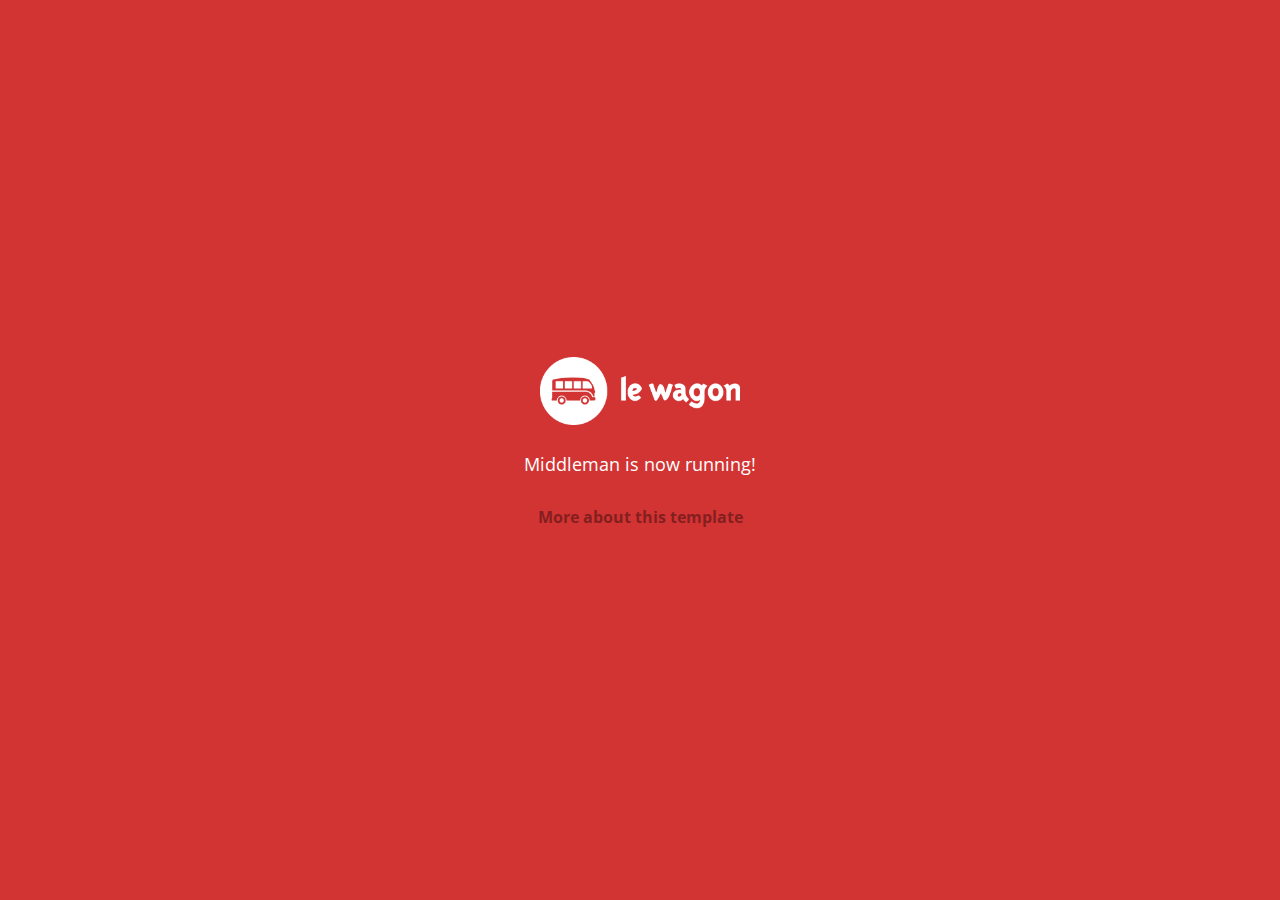
==== index.html @ 105f0336 "Automated commit at 2017-08-07 08:27:59 UTC by middleman-deploy 2.0.0-alpha" ====
<!doctype html>
<html>
  <head>
    <meta charset="utf-8">
    <meta http-equiv="x-ua-compatible" content="ie=edge">
    <meta name="viewport"
          content="width=device-width, initial-scale=1, shrink-to-fit=no">
    <!-- Use the title from a page's frontmatter if it has one -->
    <title>Le Wagon - Middleman</title>
    <link href="stylesheets/application-3c48b980.css" rel="stylesheet" />
    <script src="javascripts/application-93de88c9.js"></script>
    <link href="images/favicon-f15af148.png" rel="icon" type="image/png" />
  </head>
  <body>
    <div id="home">
  <div class="home-content">
    <img src="images/logo-acc9c0ec.png" width="200" alt="Logo" />
    <p>
      Middleman is now running!
    </p>
    <p class="about">
      <a href="about.html">More about this template</a>
    </p>
  </div>
</div>

  </body>
</html>
---- stylesheets/application-3c48b980.css ----
@import url("https://fonts.googleapis.com/css?family=Open+Sans:400,300,700|Raleway:400,100,300,700,500");/*!
 * Bootstrap v3.3.7 (http://getbootstrap.com)
 * Copyright 2011-2016 Twitter, Inc.
 * Licensed under MIT (https://github.com/twbs/bootstrap/blob/master/LICENSE)
 *//*! normalize.css v3.0.3 | MIT License | github.com/necolas/normalize.css */html{font-family:sans-serif;-ms-text-size-adjust:100%;-webkit-text-size-adjust:100%}body{margin:0}article,aside,details,figcaption,figure,footer,header,hgroup,main,menu,nav,section,summary{display:block}audio,canvas,progress,video{display:inline-block;vertical-align:baseline}audio:not([controls]){display:none;height:0}[hidden],template{display:none}a{background-color:transparent}a:active,a:hover{outline:0}abbr[title]{border-bottom:1px dotted}b,strong{font-weight:bold}dfn{font-style:italic}h1{font-size:2em;margin:0.67em 0}mark{background:#ff0;color:#000}small{font-size:80%}sub,sup{font-size:75%;line-height:0;position:relative;vertical-align:baseline}sup{top:-0.5em}sub{bottom:-0.25em}img{border:0}svg:not(:root){overflow:hidden}figure{margin:1em 40px}hr{-webkit-box-sizing:content-box;box-sizing:content-box;height:0}pre{overflow:auto}code,kbd,pre,samp{font-family:monospace, monospace;font-size:1em}button,input,optgroup,select,textarea{color:inherit;font:inherit;margin:0}button{overflow:visible}button,select{text-transform:none}button,html input[type="button"],input[type="reset"],input[type="submit"]{-webkit-appearance:button;cursor:pointer}button[disabled],html input[disabled]{cursor:default}button::-moz-focus-inner,input::-moz-focus-inner{border:0;padding:0}input{line-height:normal}input[type="checkbox"],input[type="radio"]{-webkit-box-sizing:border-box;box-sizing:border-box;padding:0}input[type="number"]::-webkit-inner-spin-button,input[type="number"]::-webkit-outer-spin-button{height:auto}input[type="search"]{-webkit-appearance:textfield;-webkit-box-sizing:content-box;box-sizing:content-box}input[type="search"]::-webkit-search-cancel-button,input[type="search"]::-webkit-search-decoration{-webkit-appearance:none}fieldset{border:1px solid #c0c0c0;margin:0 2px;padding:0.35em 0.625em 0.75em}legend{border:0;padding:0}textarea{overflow:auto}optgroup{font-weight:bold}table{border-collapse:collapse;border-spacing:0}td,th{padding:0}/*! Source: https://github.com/h5bp/html5-boilerplate/blob/master/src/css/main.css */@media print{*,*:before,*:after{background:transparent !important;color:#000 !important;-webkit-box-shadow:none !important;box-shadow:none !important;text-shadow:none !important}a,a:visited{text-decoration:underline}a[href]:after{content:" (" attr(href) ")"}abbr[title]:after{content:" (" attr(title) ")"}a[href^="#"]:after,a[href^="javascript:"]:after{content:""}pre,blockquote{border:1px solid #999;page-break-inside:avoid}thead{display:table-header-group}tr,img{page-break-inside:avoid}img{max-width:100% !important}p,h2,h3{orphans:3;widows:3}h2,h3{page-break-after:avoid}.navbar{display:none}.btn>.caret,.dropup>.btn>.caret{border-top-color:#000 !important}.label{border:1px solid #000}.table{border-collapse:collapse !important}.table td,.table th{background-color:#fff !important}.table-bordered th,.table-bordered td{border:1px solid #ddd !important}}@font-face{font-family:'Glyphicons Halflings';src:url("../assets/bootstrap/glyphicons-halflings-regular-86b6f62b.eot");src:url("../assets/bootstrap/glyphicons-halflings-regular-86b6f62b.eot?#iefix") format("embedded-opentype"),url("../assets/bootstrap/glyphicons-halflings-regular-ca35b697.woff2") format("woff2"),url("../assets/bootstrap/glyphicons-halflings-regular-278e49a8.woff") format("woff"),url("../assets/bootstrap/glyphicons-halflings-regular-44bc1850.ttf") format("truetype"),url("../assets/bootstrap/glyphicons-halflings-regular-de51a849.svg#glyphicons_halflingsregular") format("svg")}.glyphicon{position:relative;top:1px;display:inline-block;font-family:'Glyphicons Halflings';font-style:normal;font-weight:normal;line-height:1;-webkit-font-smoothing:antialiased;-moz-osx-font-smoothing:grayscale}.glyphicon-asterisk:before{content:"\002a"}.glyphicon-plus:before{content:"\002b"}.glyphicon-euro:before,.glyphicon-eur:before{content:"\20ac"}.glyphicon-minus:before{content:"\2212"}.glyphicon-cloud:before{content:"\2601"}.glyphicon-envelope:before{content:"\2709"}.glyphicon-pencil:before{content:"\270f"}.glyphicon-glass:before{content:"\e001"}.glyphicon-music:before{content:"\e002"}.glyphicon-search:before{content:"\e003"}.glyphicon-heart:before{content:"\e005"}.glyphicon-star:before{content:"\e006"}.glyphicon-star-empty:before{content:"\e007"}.glyphicon-user:before{content:"\e008"}.glyphicon-film:before{content:"\e009"}.glyphicon-th-large:before{content:"\e010"}.glyphicon-th:before{content:"\e011"}.glyphicon-th-list:before{content:"\e012"}.glyphicon-ok:before{content:"\e013"}.glyphicon-remove:before{content:"\e014"}.glyphicon-zoom-in:before{content:"\e015"}.glyphicon-zoom-out:before{content:"\e016"}.glyphicon-off:before{content:"\e017"}.glyphicon-signal:before{content:"\e018"}.glyphicon-cog:before{content:"\e019"}.glyphicon-trash:before{content:"\e020"}.glyphicon-home:before{content:"\e021"}.glyphicon-file:before{content:"\e022"}.glyphicon-time:before{content:"\e023"}.glyphicon-road:before{content:"\e024"}.glyphicon-download-alt:before{content:"\e025"}.glyphicon-download:before{content:"\e026"}.glyphicon-upload:before{content:"\e027"}.glyphicon-inbox:before{content:"\e028"}.glyphicon-play-circle:before{content:"\e029"}.glyphicon-repeat:before{content:"\e030"}.glyphicon-refresh:before{content:"\e031"}.glyphicon-list-alt:before{content:"\e032"}.glyphicon-lock:before{content:"\e033"}.glyphicon-flag:before{content:"\e034"}.glyphicon-headphones:before{content:"\e035"}.glyphicon-volume-off:before{content:"\e036"}.glyphicon-volume-down:before{content:"\e037"}.glyphicon-volume-up:before{content:"\e038"}.glyphicon-qrcode:before{content:"\e039"}.glyphicon-barcode:before{content:"\e040"}.glyphicon-tag:before{content:"\e041"}.glyphicon-tags:before{content:"\e042"}.glyphicon-book:before{content:"\e043"}.glyphicon-bookmark:before{content:"\e044"}.glyphicon-print:before{content:"\e045"}.glyphicon-camera:before{content:"\e046"}.glyphicon-font:before{content:"\e047"}.glyphicon-bold:before{content:"\e048"}.glyphicon-italic:before{content:"\e049"}.glyphicon-text-height:before{content:"\e050"}.glyphicon-text-width:before{content:"\e051"}.glyphicon-align-left:before{content:"\e052"}.glyphicon-align-center:before{content:"\e053"}.glyphicon-align-right:before{content:"\e054"}.glyphicon-align-justify:before{content:"\e055"}.glyphicon-list:before{content:"\e056"}.glyphicon-indent-left:before{content:"\e057"}.glyphicon-indent-right:before{content:"\e058"}.glyphicon-facetime-video:before{content:"\e059"}.glyphicon-picture:before{content:"\e060"}.glyphicon-map-marker:before{content:"\e062"}.glyphicon-adjust:before{content:"\e063"}.glyphicon-tint:before{content:"\e064"}.glyphicon-edit:before{content:"\e065"}.glyphicon-share:before{content:"\e066"}.glyphicon-check:before{content:"\e067"}.glyphicon-move:before{content:"\e068"}.glyphicon-step-backward:before{content:"\e069"}.glyphicon-fast-backward:before{content:"\e070"}.glyphicon-backward:before{content:"\e071"}.glyphicon-play:before{content:"\e072"}.glyphicon-pause:before{content:"\e073"}.glyphicon-stop:before{content:"\e074"}.glyphicon-forward:before{content:"\e075"}.glyphicon-fast-forward:before{content:"\e076"}.glyphicon-step-forward:before{content:"\e077"}.glyphicon-eject:before{content:"\e078"}.glyphicon-chevron-left:before{content:"\e079"}.glyphicon-chevron-right:before{content:"\e080"}.glyphicon-plus-sign:before{content:"\e081"}.glyphicon-minus-sign:before{content:"\e082"}.glyphicon-remove-sign:before{content:"\e083"}.glyphicon-ok-sign:before{content:"\e084"}.glyphicon-question-sign:before{content:"\e085"}.glyphicon-info-sign:before{content:"\e086"}.glyphicon-screenshot:before{content:"\e087"}.glyphicon-remove-circle:before{content:"\e088"}.glyphicon-ok-circle:before{content:"\e089"}.glyphicon-ban-circle:before{content:"\e090"}.glyphicon-arrow-left:before{content:"\e091"}.glyphicon-arrow-right:before{content:"\e092"}.glyphicon-arrow-up:before{content:"\e093"}.glyphicon-arrow-down:before{content:"\e094"}.glyphicon-share-alt:before{content:"\e095"}.glyphicon-resize-full:before{content:"\e096"}.glyphicon-resize-small:before{content:"\e097"}.glyphicon-exclamation-sign:before{content:"\e101"}.glyphicon-gift:before{content:"\e102"}.glyphicon-leaf:before{content:"\e103"}.glyphicon-fire:before{content:"\e104"}.glyphicon-eye-open:before{content:"\e105"}.glyphicon-eye-close:before{content:"\e106"}.glyphicon-warning-sign:before{content:"\e107"}.glyphicon-plane:before{content:"\e108"}.glyphicon-calendar:before{content:"\e109"}.glyphicon-random:before{content:"\e110"}.glyphicon-comment:before{content:"\e111"}.glyphicon-magnet:before{content:"\e112"}.glyphicon-chevron-up:before{content:"\e113"}.glyphicon-chevron-down:before{content:"\e114"}.glyphicon-retweet:before{content:"\e115"}.glyphicon-shopping-cart:before{content:"\e116"}.glyphicon-folder-close:before{content:"\e117"}.glyphicon-folder-open:before{content:"\e118"}.glyphicon-resize-vertical:before{content:"\e119"}.glyphicon-resize-horizontal:before{content:"\e120"}.glyphicon-hdd:before{content:"\e121"}.glyphicon-bullhorn:before{content:"\e122"}.glyphicon-bell:before{content:"\e123"}.glyphicon-certificate:before{content:"\e124"}.glyphicon-thumbs-up:before{content:"\e125"}.glyphicon-thumbs-down:before{content:"\e126"}.glyphicon-hand-right:before{content:"\e127"}.glyphicon-hand-left:before{content:"\e128"}.glyphicon-hand-up:before{content:"\e129"}.glyphicon-hand-down:before{content:"\e130"}.glyphicon-circle-arrow-right:before{content:"\e131"}.glyphicon-circle-arrow-left:before{content:"\e132"}.glyphicon-circle-arrow-up:before{content:"\e133"}.glyphicon-circle-arrow-down:before{content:"\e134"}.glyphicon-globe:before{content:"\e135"}.glyphicon-wrench:before{content:"\e136"}.glyphicon-tasks:before{content:"\e137"}.glyphicon-filter:before{content:"\e138"}.glyphicon-briefcase:before{content:"\e139"}.glyphicon-fullscreen:before{content:"\e140"}.glyphicon-dashboard:before{content:"\e141"}.glyphicon-paperclip:before{content:"\e142"}.glyphicon-heart-empty:before{content:"\e143"}.glyphicon-link:before{content:"\e144"}.glyphicon-phone:before{content:"\e145"}.glyphicon-pushpin:before{content:"\e146"}.glyphicon-usd:before{content:"\e148"}.glyphicon-gbp:before{content:"\e149"}.glyphicon-sort:before{content:"\e150"}.glyphicon-sort-by-alphabet:before{content:"\e151"}.glyphicon-sort-by-alphabet-alt:before{content:"\e152"}.glyphicon-sort-by-order:before{content:"\e153"}.glyphicon-sort-by-order-alt:before{content:"\e154"}.glyphicon-sort-by-attributes:before{content:"\e155"}.glyphicon-sort-by-attributes-alt:before{content:"\e156"}.glyphicon-unchecked:before{content:"\e157"}.glyphicon-expand:before{content:"\e158"}.glyphicon-collapse-down:before{content:"\e159"}.glyphicon-collapse-up:before{content:"\e160"}.glyphicon-log-in:before{content:"\e161"}.glyphicon-flash:before{content:"\e162"}.glyphicon-log-out:before{content:"\e163"}.glyphicon-new-window:before{content:"\e164"}.glyphicon-record:before{content:"\e165"}.glyphicon-save:before{content:"\e166"}.glyphicon-open:before{content:"\e167"}.glyphicon-saved:before{content:"\e168"}.glyphicon-import:before{content:"\e169"}.glyphicon-export:before{content:"\e170"}.glyphicon-send:before{content:"\e171"}.glyphicon-floppy-disk:before{content:"\e172"}.glyphicon-floppy-saved:before{content:"\e173"}.glyphicon-floppy-remove:before{content:"\e174"}.glyphicon-floppy-save:before{content:"\e175"}.glyphicon-floppy-open:before{content:"\e176"}.glyphicon-credit-card:before{content:"\e177"}.glyphicon-transfer:before{content:"\e178"}.glyphicon-cutlery:before{content:"\e179"}.glyphicon-header:before{content:"\e180"}.glyphicon-compressed:before{content:"\e181"}.glyphicon-earphone:before{content:"\e182"}.glyphicon-phone-alt:before{content:"\e183"}.glyphicon-tower:before{content:"\e184"}.glyphicon-stats:before{content:"\e185"}.glyphicon-sd-video:before{content:"\e186"}.glyphicon-hd-video:before{content:"\e187"}.glyphicon-subtitles:before{content:"\e188"}.glyphicon-sound-stereo:before{content:"\e189"}.glyphicon-sound-dolby:before{content:"\e190"}.glyphicon-sound-5-1:before{content:"\e191"}.glyphicon-sound-6-1:before{content:"\e192"}.glyphicon-sound-7-1:before{content:"\e193"}.glyphicon-copyright-mark:before{content:"\e194"}.glyphicon-registration-mark:before{content:"\e195"}.glyphicon-cloud-download:before{content:"\e197"}.glyphicon-cloud-upload:before{content:"\e198"}.glyphicon-tree-conifer:before{content:"\e199"}.glyphicon-tree-deciduous:before{content:"\e200"}.glyphicon-cd:before{content:"\e201"}.glyphicon-save-file:before{content:"\e202"}.glyphicon-open-file:before{content:"\e203"}.glyphicon-level-up:before{content:"\e204"}.glyphicon-copy:before{content:"\e205"}.glyphicon-paste:before{content:"\e206"}.glyphicon-alert:before{content:"\e209"}.glyphicon-equalizer:before{content:"\e210"}.glyphicon-king:before{content:"\e211"}.glyphicon-queen:before{content:"\e212"}.glyphicon-pawn:before{content:"\e213"}.glyphicon-bishop:before{content:"\e214"}.glyphicon-knight:before{content:"\e215"}.glyphicon-baby-formula:before{content:"\e216"}.glyphicon-tent:before{content:"\26fa"}.glyphicon-blackboard:before{content:"\e218"}.glyphicon-bed:before{content:"\e219"}.glyphicon-apple:before{content:"\f8ff"}.glyphicon-erase:before{content:"\e221"}.glyphicon-hourglass:before{content:"\231b"}.glyphicon-lamp:before{content:"\e223"}.glyphicon-duplicate:before{content:"\e224"}.glyphicon-piggy-bank:before{content:"\e225"}.glyphicon-scissors:before{content:"\e226"}.glyphicon-bitcoin:before{content:"\e227"}.glyphicon-btc:before{content:"\e227"}.glyphicon-xbt:before{content:"\e227"}.glyphicon-yen:before{content:"\00a5"}.glyphicon-jpy:before{content:"\00a5"}.glyphicon-ruble:before{content:"\20bd"}.glyphicon-rub:before{content:"\20bd"}.glyphicon-scale:before{content:"\e230"}.glyphicon-ice-lolly:before{content:"\e231"}.glyphicon-ice-lolly-tasted:before{content:"\e232"}.glyphicon-education:before{content:"\e233"}.glyphicon-option-horizontal:before{content:"\e234"}.glyphicon-option-vertical:before{content:"\e235"}.glyphicon-menu-hamburger:before{content:"\e236"}.glyphicon-modal-window:before{content:"\e237"}.glyphicon-oil:before{content:"\e238"}.glyphicon-grain:before{content:"\e239"}.glyphicon-sunglasses:before{content:"\e240"}.glyphicon-text-size:before{content:"\e241"}.glyphicon-text-color:before{content:"\e242"}.glyphicon-text-background:before{content:"\e243"}.glyphicon-object-align-top:before{content:"\e244"}.glyphicon-object-align-bottom:before{content:"\e245"}.glyphicon-object-align-horizontal:before{content:"\e246"}.glyphicon-object-align-left:before{content:"\e247"}.glyphicon-object-align-vertical:before{content:"\e248"}.glyphicon-object-align-right:before{content:"\e249"}.glyphicon-triangle-right:before{content:"\e250"}.glyphicon-triangle-left:before{content:"\e251"}.glyphicon-triangle-bottom:before{content:"\e252"}.glyphicon-triangle-top:before{content:"\e253"}.glyphicon-console:before{content:"\e254"}.glyphicon-superscript:before{content:"\e255"}.glyphicon-subscript:before{content:"\e256"}.glyphicon-menu-left:before{content:"\e257"}.glyphicon-menu-right:before{content:"\e258"}.glyphicon-menu-down:before{content:"\e259"}.glyphicon-menu-up:before{content:"\e260"}*{-webkit-box-sizing:border-box;box-sizing:border-box}*:before,*:after{-webkit-box-sizing:border-box;box-sizing:border-box}html{font-size:10px;-webkit-tap-highlight-color:transparent}body{font-family:"Open Sans", "Helvetica", "sans-serif";font-size:18px;line-height:1.42857143;color:#333333;background-color:#F4F4F4}input,button,select,textarea{font-family:inherit;font-size:inherit;line-height:inherit}a{color:#469AE0;text-decoration:none}a:hover,a:focus{color:#1f74ba;text-decoration:underline}a:focus{outline:5px auto -webkit-focus-ring-color;outline-offset:-2px}figure{margin:0}img{vertical-align:middle}.img-responsive{display:block;max-width:100%;height:auto}.img-rounded{border-radius:2px}.img-thumbnail{padding:4px;line-height:1.42857143;background-color:#F4F4F4;border:1px solid #ddd;border-radius:2px;-webkit-transition:all 0.2s ease-in-out;transition:all 0.2s ease-in-out;display:inline-block;max-width:100%;height:auto}.img-circle{border-radius:50%}hr{margin-top:25px;margin-bottom:25px;border:0;border-top:1px solid #eeeeee}.sr-only{position:absolute;width:1px;height:1px;margin:-1px;padding:0;overflow:hidden;clip:rect(0, 0, 0, 0);border:0}.sr-only-focusable:active,.sr-only-focusable:focus{position:static;width:auto;height:auto;margin:0;overflow:visible;clip:auto}[role="button"]{cursor:pointer}h1,h2,h3,h4,h5,h6,.h1,.h2,.h3,.h4,.h5,.h6{font-family:"Raleway", "Helvetica", "sans-serif";font-weight:500;line-height:1.1;color:inherit}h1 small,h1 .small,h2 small,h2 .small,h3 small,h3 .small,h4 small,h4 .small,h5 small,h5 .small,h6 small,h6 .small,.h1 small,.h1 .small,.h2 small,.h2 .small,.h3 small,.h3 .small,.h4 small,.h4 .small,.h5 small,.h5 .small,.h6 small,.h6 .small{font-weight:normal;line-height:1;color:#777777}h1,.h1,h2,.h2,h3,.h3{margin-top:25px;margin-bottom:12.5px}h1 small,h1 .small,.h1 small,.h1 .small,h2 small,h2 .small,.h2 small,.h2 .small,h3 small,h3 .small,.h3 small,.h3 .small{font-size:65%}h4,.h4,h5,.h5,h6,.h6{margin-top:12.5px;margin-bottom:12.5px}h4 small,h4 .small,.h4 small,.h4 .small,h5 small,h5 .small,.h5 small,.h5 .small,h6 small,h6 .small,.h6 small,.h6 .small{font-size:75%}h1,.h1{font-size:46px}h2,.h2{font-size:38px}h3,.h3{font-size:31px}h4,.h4{font-size:23px}h5,.h5{font-size:18px}h6,.h6{font-size:16px}p{margin:0 0 12.5px}.lead{margin-bottom:25px;font-size:20px;font-weight:300;line-height:1.4}@media (min-width: 768px){.lead{font-size:27px}}small,.small{font-size:88%}mark,.mark{background-color:#fcf8e3;padding:.2em}.text-left{text-align:left}.text-right{text-align:right}.text-center{text-align:center}.text-justify{text-align:justify}.text-nowrap{white-space:nowrap}.text-lowercase{text-transform:lowercase}.text-uppercase,.initialism{text-transform:uppercase}.text-capitalize{text-transform:capitalize}.text-muted{color:#777777}.text-primary{color:#469AE0}a.text-primary:hover,a.text-primary:focus{color:#2381d0}.text-success{color:#3c763d}a.text-success:hover,a.text-success:focus{color:#2b542c}.text-info{color:#31708f}a.text-info:hover,a.text-info:focus{color:#245269}.text-warning{color:#8a6d3b}a.text-warning:hover,a.text-warning:focus{color:#66512c}.text-danger{color:#a94442}a.text-danger:hover,a.text-danger:focus{color:#843534}.bg-primary{color:#fff}.bg-primary{background-color:#469AE0}a.bg-primary:hover,a.bg-primary:focus{background-color:#2381d0}.bg-success{background-color:#dff0d8}a.bg-success:hover,a.bg-success:focus{background-color:#c1e2b3}.bg-info{background-color:#d9edf7}a.bg-info:hover,a.bg-info:focus{background-color:#afd9ee}.bg-warning{background-color:#fcf8e3}a.bg-warning:hover,a.bg-warning:focus{background-color:#f7ecb5}.bg-danger{background-color:#f2dede}a.bg-danger:hover,a.bg-danger:focus{background-color:#e4b9b9}.page-header{padding-bottom:11.5px;margin:50px 0 25px;border-bottom:1px solid #eeeeee}ul,ol{margin-top:0;margin-bottom:12.5px}ul ul,ul ol,ol ul,ol ol{margin-bottom:0}.list-unstyled{padding-left:0;list-style:none}.list-inline{padding-left:0;list-style:none;margin-left:-5px}.list-inline>li{display:inline-block;padding-left:5px;padding-right:5px}dl{margin-top:0;margin-bottom:25px}dt,dd{line-height:1.42857143}dt{font-weight:bold}dd{margin-left:0}.dl-horizontal dd:before,.dl-horizontal dd:after{content:" ";display:table}.dl-horizontal dd:after{clear:both}@media (min-width: 768px){.dl-horizontal dt{float:left;width:160px;clear:left;text-align:right;overflow:hidden;text-overflow:ellipsis;white-space:nowrap}.dl-horizontal dd{margin-left:180px}}abbr[title],abbr[data-original-title]{cursor:help;border-bottom:1px dotted #777777}.initialism{font-size:90%}blockquote{padding:12.5px 25px;margin:0 0 25px;font-size:22.5px;border-left:5px solid #eeeeee}blockquote p:last-child,blockquote ul:last-child,blockquote ol:last-child{margin-bottom:0}blockquote footer,blockquote small,blockquote .small{display:block;font-size:80%;line-height:1.42857143;color:#777777}blockquote footer:before,blockquote small:before,blockquote .small:before{content:'\2014 \00A0'}.blockquote-reverse,blockquote.pull-right{padding-right:15px;padding-left:0;border-right:5px solid #eeeeee;border-left:0;text-align:right}.blockquote-reverse footer:before,.blockquote-reverse small:before,.blockquote-reverse .small:before,blockquote.pull-right footer:before,blockquote.pull-right small:before,blockquote.pull-right .small:before{content:''}.blockquote-reverse footer:after,.blockquote-reverse small:after,.blockquote-reverse .small:after,blockquote.pull-right footer:after,blockquote.pull-right small:after,blockquote.pull-right .small:after{content:'\00A0 \2014'}address{margin-bottom:25px;font-style:normal;line-height:1.42857143}code,kbd,pre,samp{font-family:Menlo, Monaco, Consolas, "Courier New", monospace}code{padding:2px 4px;font-size:90%;color:#c7254e;background-color:#f9f2f4;border-radius:2px}kbd{padding:2px 4px;font-size:90%;color:#fff;background-color:#333;border-radius:2px;-webkit-box-shadow:inset 0 -1px 0 rgba(0,0,0,0.25);box-shadow:inset 0 -1px 0 rgba(0,0,0,0.25)}kbd kbd{padding:0;font-size:100%;font-weight:bold;-webkit-box-shadow:none;box-shadow:none}pre{display:block;padding:12px;margin:0 0 12.5px;font-size:17px;line-height:1.42857143;word-break:break-all;word-wrap:break-word;color:#333333;background-color:#f5f5f5;border:1px solid #ccc;border-radius:2px}pre code{padding:0;font-size:inherit;color:inherit;white-space:pre-wrap;background-color:transparent;border-radius:0}.pre-scrollable{max-height:340px;overflow-y:scroll}.container{margin-right:auto;margin-left:auto;padding-left:15px;padding-right:15px}.container:before,.container:after{content:" ";display:table}.container:after{clear:both}@media (min-width: 768px){.container{width:750px}}@media (min-width: 992px){.container{width:970px}}@media (min-width: 1200px){.container{width:1170px}}.container-fluid{margin-right:auto;margin-left:auto;padding-left:15px;padding-right:15px}.container-fluid:before,.container-fluid:after{content:" ";display:table}.container-fluid:after{clear:both}.row{margin-left:-15px;margin-right:-15px}.row:before,.row:after{content:" ";display:table}.row:after{clear:both}.col-xs-1,.col-sm-1,.col-md-1,.col-lg-1,.col-xs-2,.col-sm-2,.col-md-2,.col-lg-2,.col-xs-3,.col-sm-3,.col-md-3,.col-lg-3,.col-xs-4,.col-sm-4,.col-md-4,.col-lg-4,.col-xs-5,.col-sm-5,.col-md-5,.col-lg-5,.col-xs-6,.col-sm-6,.col-md-6,.col-lg-6,.col-xs-7,.col-sm-7,.col-md-7,.col-lg-7,.col-xs-8,.col-sm-8,.col-md-8,.col-lg-8,.col-xs-9,.col-sm-9,.col-md-9,.col-lg-9,.col-xs-10,.col-sm-10,.col-md-10,.col-lg-10,.col-xs-11,.col-sm-11,.col-md-11,.col-lg-11,.col-xs-12,.col-sm-12,.col-md-12,.col-lg-12{position:relative;min-height:1px;padding-left:15px;padding-right:15px}.col-xs-1,.col-xs-2,.col-xs-3,.col-xs-4,.col-xs-5,.col-xs-6,.col-xs-7,.col-xs-8,.col-xs-9,.col-xs-10,.col-xs-11,.col-xs-12{float:left}.col-xs-1{width:8.33333333%}.col-xs-2{width:16.66666667%}.col-xs-3{width:25%}.col-xs-4{width:33.33333333%}.col-xs-5{width:41.66666667%}.col-xs-6{width:50%}.col-xs-7{width:58.33333333%}.col-xs-8{width:66.66666667%}.col-xs-9{width:75%}.col-xs-10{width:83.33333333%}.col-xs-11{width:91.66666667%}.col-xs-12{width:100%}.col-xs-pull-0{right:auto}.col-xs-pull-1{right:8.33333333%}.col-xs-pull-2{right:16.66666667%}.col-xs-pull-3{right:25%}.col-xs-pull-4{right:33.33333333%}.col-xs-pull-5{right:41.66666667%}.col-xs-pull-6{right:50%}.col-xs-pull-7{right:58.33333333%}.col-xs-pull-8{right:66.66666667%}.col-xs-pull-9{right:75%}.col-xs-pull-10{right:83.33333333%}.col-xs-pull-11{right:91.66666667%}.col-xs-pull-12{right:100%}.col-xs-push-0{left:auto}.col-xs-push-1{left:8.33333333%}.col-xs-push-2{left:16.66666667%}.col-xs-push-3{left:25%}.col-xs-push-4{left:33.33333333%}.col-xs-push-5{left:41.66666667%}.col-xs-push-6{left:50%}.col-xs-push-7{left:58.33333333%}.col-xs-push-8{left:66.66666667%}.col-xs-push-9{left:75%}.col-xs-push-10{left:83.33333333%}.col-xs-push-11{left:91.66666667%}.col-xs-push-12{left:100%}.col-xs-offset-0{margin-left:0%}.col-xs-offset-1{margin-left:8.33333333%}.col-xs-offset-2{margin-left:16.66666667%}.col-xs-offset-3{margin-left:25%}.col-xs-offset-4{margin-left:33.33333333%}.col-xs-offset-5{margin-left:41.66666667%}.col-xs-offset-6{margin-left:50%}.col-xs-offset-7{margin-left:58.33333333%}.col-xs-offset-8{margin-left:66.66666667%}.col-xs-offset-9{margin-left:75%}.col-xs-offset-10{margin-left:83.33333333%}.col-xs-offset-11{margin-left:91.66666667%}.col-xs-offset-12{margin-left:100%}@media (min-width: 768px){.col-sm-1,.col-sm-2,.col-sm-3,.col-sm-4,.col-sm-5,.col-sm-6,.col-sm-7,.col-sm-8,.col-sm-9,.col-sm-10,.col-sm-11,.col-sm-12{float:left}.col-sm-1{width:8.33333333%}.col-sm-2{width:16.66666667%}.col-sm-3{width:25%}.col-sm-4{width:33.33333333%}.col-sm-5{width:41.66666667%}.col-sm-6{width:50%}.col-sm-7{width:58.33333333%}.col-sm-8{width:66.66666667%}.col-sm-9{width:75%}.col-sm-10{width:83.33333333%}.col-sm-11{width:91.66666667%}.col-sm-12{width:100%}.col-sm-pull-0{right:auto}.col-sm-pull-1{right:8.33333333%}.col-sm-pull-2{right:16.66666667%}.col-sm-pull-3{right:25%}.col-sm-pull-4{right:33.33333333%}.col-sm-pull-5{right:41.66666667%}.col-sm-pull-6{right:50%}.col-sm-pull-7{right:58.33333333%}.col-sm-pull-8{right:66.66666667%}.col-sm-pull-9{right:75%}.col-sm-pull-10{right:83.33333333%}.col-sm-pull-11{right:91.66666667%}.col-sm-pull-12{right:100%}.col-sm-push-0{left:auto}.col-sm-push-1{left:8.33333333%}.col-sm-push-2{left:16.66666667%}.col-sm-push-3{left:25%}.col-sm-push-4{left:33.33333333%}.col-sm-push-5{left:41.66666667%}.col-sm-push-6{left:50%}.col-sm-push-7{left:58.33333333%}.col-sm-push-8{left:66.66666667%}.col-sm-push-9{left:75%}.col-sm-push-10{left:83.33333333%}.col-sm-push-11{left:91.66666667%}.col-sm-push-12{left:100%}.col-sm-offset-0{margin-left:0%}.col-sm-offset-1{margin-left:8.33333333%}.col-sm-offset-2{margin-left:16.66666667%}.col-sm-offset-3{margin-left:25%}.col-sm-offset-4{margin-left:33.33333333%}.col-sm-offset-5{margin-left:41.66666667%}.col-sm-offset-6{margin-left:50%}.col-sm-offset-7{margin-left:58.33333333%}.col-sm-offset-8{margin-left:66.66666667%}.col-sm-offset-9{margin-left:75%}.col-sm-offset-10{margin-left:83.33333333%}.col-sm-offset-11{margin-left:91.66666667%}.col-sm-offset-12{margin-left:100%}}@media (min-width: 992px){.col-md-1,.col-md-2,.col-md-3,.col-md-4,.col-md-5,.col-md-6,.col-md-7,.col-md-8,.col-md-9,.col-md-10,.col-md-11,.col-md-12{float:left}.col-md-1{width:8.33333333%}.col-md-2{width:16.66666667%}.col-md-3{width:25%}.col-md-4{width:33.33333333%}.col-md-5{width:41.66666667%}.col-md-6{width:50%}.col-md-7{width:58.33333333%}.col-md-8{width:66.66666667%}.col-md-9{width:75%}.col-md-10{width:83.33333333%}.col-md-11{width:91.66666667%}.col-md-12{width:100%}.col-md-pull-0{right:auto}.col-md-pull-1{right:8.33333333%}.col-md-pull-2{right:16.66666667%}.col-md-pull-3{right:25%}.col-md-pull-4{right:33.33333333%}.col-md-pull-5{right:41.66666667%}.col-md-pull-6{right:50%}.col-md-pull-7{right:58.33333333%}.col-md-pull-8{right:66.66666667%}.col-md-pull-9{right:75%}.col-md-pull-10{right:83.33333333%}.col-md-pull-11{right:91.66666667%}.col-md-pull-12{right:100%}.col-md-push-0{left:auto}.col-md-push-1{left:8.33333333%}.col-md-push-2{left:16.66666667%}.col-md-push-3{left:25%}.col-md-push-4{left:33.33333333%}.col-md-push-5{left:41.66666667%}.col-md-push-6{left:50%}.col-md-push-7{left:58.33333333%}.col-md-push-8{left:66.66666667%}.col-md-push-9{left:75%}.col-md-push-10{left:83.33333333%}.col-md-push-11{left:91.66666667%}.col-md-push-12{left:100%}.col-md-offset-0{margin-left:0%}.col-md-offset-1{margin-left:8.33333333%}.col-md-offset-2{margin-left:16.66666667%}.col-md-offset-3{margin-left:25%}.col-md-offset-4{margin-left:33.33333333%}.col-md-offset-5{margin-left:41.66666667%}.col-md-offset-6{margin-left:50%}.col-md-offset-7{margin-left:58.33333333%}.col-md-offset-8{margin-left:66.66666667%}.col-md-offset-9{margin-left:75%}.col-md-offset-10{margin-left:83.33333333%}.col-md-offset-11{margin-left:91.66666667%}.col-md-offset-12{margin-left:100%}}@media (min-width: 1200px){.col-lg-1,.col-lg-2,.col-lg-3,.col-lg-4,.col-lg-5,.col-lg-6,.col-lg-7,.col-lg-8,.col-lg-9,.col-lg-10,.col-lg-11,.col-lg-12{float:left}.col-lg-1{width:8.33333333%}.col-lg-2{width:16.66666667%}.col-lg-3{width:25%}.col-lg-4{width:33.33333333%}.col-lg-5{width:41.66666667%}.col-lg-6{width:50%}.col-lg-7{width:58.33333333%}.col-lg-8{width:66.66666667%}.col-lg-9{width:75%}.col-lg-10{width:83.33333333%}.col-lg-11{width:91.66666667%}.col-lg-12{width:100%}.col-lg-pull-0{right:auto}.col-lg-pull-1{right:8.33333333%}.col-lg-pull-2{right:16.66666667%}.col-lg-pull-3{right:25%}.col-lg-pull-4{right:33.33333333%}.col-lg-pull-5{right:41.66666667%}.col-lg-pull-6{right:50%}.col-lg-pull-7{right:58.33333333%}.col-lg-pull-8{right:66.66666667%}.col-lg-pull-9{right:75%}.col-lg-pull-10{right:83.33333333%}.col-lg-pull-11{right:91.66666667%}.col-lg-pull-12{right:100%}.col-lg-push-0{left:auto}.col-lg-push-1{left:8.33333333%}.col-lg-push-2{left:16.66666667%}.col-lg-push-3{left:25%}.col-lg-push-4{left:33.33333333%}.col-lg-push-5{left:41.66666667%}.col-lg-push-6{left:50%}.col-lg-push-7{left:58.33333333%}.col-lg-push-8{left:66.66666667%}.col-lg-push-9{left:75%}.col-lg-push-10{left:83.33333333%}.col-lg-push-11{left:91.66666667%}.col-lg-push-12{left:100%}.col-lg-offset-0{margin-left:0%}.col-lg-offset-1{margin-left:8.33333333%}.col-lg-offset-2{margin-left:16.66666667%}.col-lg-offset-3{margin-left:25%}.col-lg-offset-4{margin-left:33.33333333%}.col-lg-offset-5{margin-left:41.66666667%}.col-lg-offset-6{margin-left:50%}.col-lg-offset-7{margin-left:58.33333333%}.col-lg-offset-8{margin-left:66.66666667%}.col-lg-offset-9{margin-left:75%}.col-lg-offset-10{margin-left:83.33333333%}.col-lg-offset-11{margin-left:91.66666667%}.col-lg-offset-12{margin-left:100%}}table{background-color:transparent}caption{padding-top:8px;padding-bottom:8px;color:#777777;text-align:left}th{text-align:left}.table{width:100%;max-width:100%;margin-bottom:25px}.table>thead>tr>th,.table>thead>tr>td,.table>tbody>tr>th,.table>tbody>tr>td,.table>tfoot>tr>th,.table>tfoot>tr>td{padding:8px;line-height:1.42857143;vertical-align:top;border-top:1px solid #ddd}.table>thead>tr>th{vertical-align:bottom;border-bottom:2px solid #ddd}.table>caption+thead>tr:first-child>th,.table>caption+thead>tr:first-child>td,.table>colgroup+thead>tr:first-child>th,.table>colgroup+thead>tr:first-child>td,.table>thead:first-child>tr:first-child>th,.table>thead:first-child>tr:first-child>td{border-top:0}.table>tbody+tbody{border-top:2px solid #ddd}.table .table{background-color:#F4F4F4}.table-condensed>thead>tr>th,.table-condensed>thead>tr>td,.table-condensed>tbody>tr>th,.table-condensed>tbody>tr>td,.table-condensed>tfoot>tr>th,.table-condensed>tfoot>tr>td{padding:5px}.table-bordered{border:1px solid #ddd}.table-bordered>thead>tr>th,.table-bordered>thead>tr>td,.table-bordered>tbody>tr>th,.table-bordered>tbody>tr>td,.table-bordered>tfoot>tr>th,.table-bordered>tfoot>tr>td{border:1px solid #ddd}.table-bordered>thead>tr>th,.table-bordered>thead>tr>td{border-bottom-width:2px}.table-striped>tbody>tr:nth-of-type(odd){background-color:#f9f9f9}.table-hover>tbody>tr:hover{background-color:#f5f5f5}table col[class*="col-"]{position:static;float:none;display:table-column}table td[class*="col-"],table th[class*="col-"]{position:static;float:none;display:table-cell}.table>thead>tr>td.active,.table>thead>tr>th.active,.table>thead>tr.active>td,.table>thead>tr.active>th,.table>tbody>tr>td.active,.table>tbody>tr>th.active,.table>tbody>tr.active>td,.table>tbody>tr.active>th,.table>tfoot>tr>td.active,.table>tfoot>tr>th.active,.table>tfoot>tr.active>td,.table>tfoot>tr.active>th{background-color:#f5f5f5}.table-hover>tbody>tr>td.active:hover,.table-hover>tbody>tr>th.active:hover,.table-hover>tbody>tr.active:hover>td,.table-hover>tbody>tr:hover>.active,.table-hover>tbody>tr.active:hover>th{background-color:#e8e8e8}.table>thead>tr>td.success,.table>thead>tr>th.success,.table>thead>tr.success>td,.table>thead>tr.success>th,.table>tbody>tr>td.success,.table>tbody>tr>th.success,.table>tbody>tr.success>td,.table>tbody>tr.success>th,.table>tfoot>tr>td.success,.table>tfoot>tr>th.success,.table>tfoot>tr.success>td,.table>tfoot>tr.success>th{background-color:#dff0d8}.table-hover>tbody>tr>td.success:hover,.table-hover>tbody>tr>th.success:hover,.table-hover>tbody>tr.success:hover>td,.table-hover>tbody>tr:hover>.success,.table-hover>tbody>tr.success:hover>th{background-color:#d0e9c6}.table>thead>tr>td.info,.table>thead>tr>th.info,.table>thead>tr.info>td,.table>thead>tr.info>th,.table>tbody>tr>td.info,.table>tbody>tr>th.info,.table>tbody>tr.info>td,.table>tbody>tr.info>th,.table>tfoot>tr>td.info,.table>tfoot>tr>th.info,.table>tfoot>tr.info>td,.table>tfoot>tr.info>th{background-color:#d9edf7}.table-hover>tbody>tr>td.info:hover,.table-hover>tbody>tr>th.info:hover,.table-hover>tbody>tr.info:hover>td,.table-hover>tbody>tr:hover>.info,.table-hover>tbody>tr.info:hover>th{background-color:#c4e3f3}.table>thead>tr>td.warning,.table>thead>tr>th.warning,.table>thead>tr.warning>td,.table>thead>tr.warning>th,.table>tbody>tr>td.warning,.table>tbody>tr>th.warning,.table>tbody>tr.warning>td,.table>tbody>tr.warning>th,.table>tfoot>tr>td.warning,.table>tfoot>tr>th.warning,.table>tfoot>tr.warning>td,.table>tfoot>tr.warning>th{background-color:#fcf8e3}.table-hover>tbody>tr>td.warning:hover,.table-hover>tbody>tr>th.warning:hover,.table-hover>tbody>tr.warning:hover>td,.table-hover>tbody>tr:hover>.warning,.table-hover>tbody>tr.warning:hover>th{background-color:#faf2cc}.table>thead>tr>td.danger,.table>thead>tr>th.danger,.table>thead>tr.danger>td,.table>thead>tr.danger>th,.table>tbody>tr>td.danger,.table>tbody>tr>th.danger,.table>tbody>tr.danger>td,.table>tbody>tr.danger>th,.table>tfoot>tr>td.danger,.table>tfoot>tr>th.danger,.table>tfoot>tr.danger>td,.table>tfoot>tr.danger>th{background-color:#f2dede}.table-hover>tbody>tr>td.danger:hover,.table-hover>tbody>tr>th.danger:hover,.table-hover>tbody>tr.danger:hover>td,.table-hover>tbody>tr:hover>.danger,.table-hover>tbody>tr.danger:hover>th{background-color:#ebcccc}.table-responsive{overflow-x:auto;min-height:0.01%}@media screen and (max-width: 767px){.table-responsive{width:100%;margin-bottom:18.75px;overflow-y:hidden;-ms-overflow-style:-ms-autohiding-scrollbar;border:1px solid #ddd}.table-responsive>.table{margin-bottom:0}.table-responsive>.table>thead>tr>th,.table-responsive>.table>thead>tr>td,.table-responsive>.table>tbody>tr>th,.table-responsive>.table>tbody>tr>td,.table-responsive>.table>tfoot>tr>th,.table-responsive>.table>tfoot>tr>td{white-space:nowrap}.table-responsive>.table-bordered{border:0}.table-responsive>.table-bordered>thead>tr>th:first-child,.table-responsive>.table-bordered>thead>tr>td:first-child,.table-responsive>.table-bordered>tbody>tr>th:first-child,.table-responsive>.table-bordered>tbody>tr>td:first-child,.table-responsive>.table-bordered>tfoot>tr>th:first-child,.table-responsive>.table-bordered>tfoot>tr>td:first-child{border-left:0}.table-responsive>.table-bordered>thead>tr>th:last-child,.table-responsive>.table-bordered>thead>tr>td:last-child,.table-responsive>.table-bordered>tbody>tr>th:last-child,.table-responsive>.table-bordered>tbody>tr>td:last-child,.table-responsive>.table-bordered>tfoot>tr>th:last-child,.table-responsive>.table-bordered>tfoot>tr>td:last-child{border-right:0}.table-responsive>.table-bordered>tbody>tr:last-child>th,.table-responsive>.table-bordered>tbody>tr:last-child>td,.table-responsive>.table-bordered>tfoot>tr:last-child>th,.table-responsive>.table-bordered>tfoot>tr:last-child>td{border-bottom:0}}fieldset{padding:0;margin:0;border:0;min-width:0}legend{display:block;width:100%;padding:0;margin-bottom:25px;font-size:27px;line-height:inherit;color:#333333;border:0;border-bottom:1px solid #e5e5e5}label{display:inline-block;max-width:100%;margin-bottom:5px;font-weight:bold}input[type="search"]{-webkit-box-sizing:border-box;box-sizing:border-box}input[type="radio"],input[type="checkbox"]{margin:4px 0 0;margin-top:1px \9;line-height:normal}input[type="file"]{display:block}input[type="range"]{display:block;width:100%}select[multiple],select[size]{height:auto}input[type="file"]:focus,input[type="radio"]:focus,input[type="checkbox"]:focus{outline:5px auto -webkit-focus-ring-color;outline-offset:-2px}output{display:block;padding-top:7px;font-size:18px;line-height:1.42857143;color:#000000}.form-control{display:block;width:100%;height:39px;padding:6px 12px;font-size:18px;line-height:1.42857143;color:#000000;background-color:#fff;background-image:none;border:1px solid #ccc;border-radius:2px;-webkit-box-shadow:inset 0 1px 1px rgba(0,0,0,0.075);box-shadow:inset 0 1px 1px rgba(0,0,0,0.075);-webkit-transition:border-color ease-in-out 0.15s, box-shadow ease-in-out 0.15s;-webkit-transition:border-color ease-in-out 0.15s, -webkit-box-shadow ease-in-out 0.15s;transition:border-color ease-in-out 0.15s, -webkit-box-shadow ease-in-out 0.15s;transition:border-color ease-in-out 0.15s, box-shadow ease-in-out 0.15s;transition:border-color ease-in-out 0.15s, box-shadow ease-in-out 0.15s, -webkit-box-shadow ease-in-out 0.15s}.form-control:focus{border-color:#66afe9;outline:0;-webkit-box-shadow:inset 0 1px 1px rgba(0,0,0,0.075),0 0 8px rgba(102,175,233,0.6);box-shadow:inset 0 1px 1px rgba(0,0,0,0.075),0 0 8px rgba(102,175,233,0.6)}.form-control::-moz-placeholder{color:#999;opacity:1}.form-control:-ms-input-placeholder{color:#999}.form-control::-webkit-input-placeholder{color:#999}.form-control::-ms-expand{border:0;background-color:transparent}.form-control[disabled],.form-control[readonly],fieldset[disabled] .form-control{background-color:#eeeeee;opacity:1}.form-control[disabled],fieldset[disabled] .form-control{cursor:not-allowed}textarea.form-control{height:auto}input[type="search"]{-webkit-appearance:none}@media screen and (-webkit-min-device-pixel-ratio: 0){input[type="date"].form-control,input[type="time"].form-control,input[type="datetime-local"].form-control,input[type="month"].form-control{line-height:39px}input[type="date"].input-sm,.input-group-sm>input[type="date"].form-control,.input-group-sm>input[type="date"].input-group-addon,.input-group-sm>.input-group-btn>input[type="date"].btn,.input-group-sm input[type="date"],input[type="time"].input-sm,.input-group-sm>input[type="time"].form-control,.input-group-sm>input[type="time"].input-group-addon,.input-group-sm>.input-group-btn>input[type="time"].btn,.input-group-sm input[type="time"],input[type="datetime-local"].input-sm,.input-group-sm>input[type="datetime-local"].form-control,.input-group-sm>input[type="datetime-local"].input-group-addon,.input-group-sm>.input-group-btn>input[type="datetime-local"].btn,.input-group-sm input[type="datetime-local"],input[type="month"].input-sm,.input-group-sm>input[type="month"].form-control,.input-group-sm>input[type="month"].input-group-addon,.input-group-sm>.input-group-btn>input[type="month"].btn,.input-group-sm input[type="month"]{line-height:36px}input[type="date"].input-lg,.input-group-lg>input[type="date"].form-control,.input-group-lg>input[type="date"].input-group-addon,.input-group-lg>.input-group-btn>input[type="date"].btn,.input-group-lg input[type="date"],input[type="time"].input-lg,.input-group-lg>input[type="time"].form-control,.input-group-lg>input[type="time"].input-group-addon,.input-group-lg>.input-group-btn>input[type="time"].btn,.input-group-lg input[type="time"],input[type="datetime-local"].input-lg,.input-group-lg>input[type="datetime-local"].form-control,.input-group-lg>input[type="datetime-local"].input-group-addon,.input-group-lg>.input-group-btn>input[type="datetime-local"].btn,.input-group-lg input[type="datetime-local"],input[type="month"].input-lg,.input-group-lg>input[type="month"].form-control,.input-group-lg>input[type="month"].input-group-addon,.input-group-lg>.input-group-btn>input[type="month"].btn,.input-group-lg input[type="month"]{line-height:53px}}.form-group{margin-bottom:15px}.radio,.checkbox{position:relative;display:block;margin-top:10px;margin-bottom:10px}.radio label,.checkbox label{min-height:25px;padding-left:20px;margin-bottom:0;font-weight:normal;cursor:pointer}.radio input[type="radio"],.radio-inline input[type="radio"],.checkbox input[type="checkbox"],.checkbox-inline input[type="checkbox"]{position:absolute;margin-left:-20px;margin-top:4px \9}.radio+.radio,.checkbox+.checkbox{margin-top:-5px}.radio-inline,.checkbox-inline{position:relative;display:inline-block;padding-left:20px;margin-bottom:0;vertical-align:middle;font-weight:normal;cursor:pointer}.radio-inline+.radio-inline,.checkbox-inline+.checkbox-inline{margin-top:0;margin-left:10px}input[type="radio"][disabled],input[type="radio"].disabled,fieldset[disabled] input[type="radio"],input[type="checkbox"][disabled],input[type="checkbox"].disabled,fieldset[disabled] input[type="checkbox"]{cursor:not-allowed}.radio-inline.disabled,fieldset[disabled] .radio-inline,.checkbox-inline.disabled,fieldset[disabled] .checkbox-inline{cursor:not-allowed}.radio.disabled label,fieldset[disabled] .radio label,.checkbox.disabled label,fieldset[disabled] .checkbox label{cursor:not-allowed}.form-control-static{padding-top:7px;padding-bottom:7px;margin-bottom:0;min-height:43px}.form-control-static.input-lg,.input-group-lg>.form-control-static.form-control,.input-group-lg>.form-control-static.input-group-addon,.input-group-lg>.input-group-btn>.form-control-static.btn,.form-control-static.input-sm,.input-group-sm>.form-control-static.form-control,.input-group-sm>.form-control-static.input-group-addon,.input-group-sm>.input-group-btn>.form-control-static.btn{padding-left:0;padding-right:0}.input-sm,.input-group-sm>.form-control,.input-group-sm>.input-group-addon,.input-group-sm>.input-group-btn>.btn{height:36px;padding:5px 10px;font-size:16px;line-height:1.5;border-radius:2px}select.input-sm,.input-group-sm>select.form-control,.input-group-sm>select.input-group-addon,.input-group-sm>.input-group-btn>select.btn{height:36px;line-height:36px}textarea.input-sm,.input-group-sm>textarea.form-control,.input-group-sm>textarea.input-group-addon,.input-group-sm>.input-group-btn>textarea.btn,select[multiple].input-sm,.input-group-sm>select[multiple].form-control,.input-group-sm>select[multiple].input-group-addon,.input-group-sm>.input-group-btn>select[multiple].btn{height:auto}.form-group-sm .form-control{height:36px;padding:5px 10px;font-size:16px;line-height:1.5;border-radius:2px}.form-group-sm select.form-control{height:36px;line-height:36px}.form-group-sm textarea.form-control,.form-group-sm select[multiple].form-control{height:auto}.form-group-sm .form-control-static{height:36px;min-height:41px;padding:6px 10px;font-size:16px;line-height:1.5}.input-lg,.input-group-lg>.form-control,.input-group-lg>.input-group-addon,.input-group-lg>.input-group-btn>.btn{height:53px;padding:10px 16px;font-size:23px;line-height:1.3333333;border-radius:2px}select.input-lg,.input-group-lg>select.form-control,.input-group-lg>select.input-group-addon,.input-group-lg>.input-group-btn>select.btn{height:53px;line-height:53px}textarea.input-lg,.input-group-lg>textarea.form-control,.input-group-lg>textarea.input-group-addon,.input-group-lg>.input-group-btn>textarea.btn,select[multiple].input-lg,.input-group-lg>select[multiple].form-control,.input-group-lg>select[multiple].input-group-addon,.input-group-lg>.input-group-btn>select[multiple].btn{height:auto}.form-group-lg .form-control{height:53px;padding:10px 16px;font-size:23px;line-height:1.3333333;border-radius:2px}.form-group-lg select.form-control{height:53px;line-height:53px}.form-group-lg textarea.form-control,.form-group-lg select[multiple].form-control{height:auto}.form-group-lg .form-control-static{height:53px;min-height:48px;padding:11px 16px;font-size:23px;line-height:1.3333333}.has-feedback{position:relative}.has-feedback .form-control{padding-right:48.75px}.form-control-feedback{position:absolute;top:0;right:0;z-index:2;display:block;width:39px;height:39px;line-height:39px;text-align:center;pointer-events:none}.input-lg+.form-control-feedback,.input-group-lg>.form-control+.form-control-feedback,.input-group-lg>.input-group-addon+.form-control-feedback,.input-group-lg>.input-group-btn>.btn+.form-control-feedback,.input-group-lg+.form-control-feedback,.form-group-lg .form-control+.form-control-feedback{width:53px;height:53px;line-height:53px}.input-sm+.form-control-feedback,.input-group-sm>.form-control+.form-control-feedback,.input-group-sm>.input-group-addon+.form-control-feedback,.input-group-sm>.input-group-btn>.btn+.form-control-feedback,.input-group-sm+.form-control-feedback,.form-group-sm .form-control+.form-control-feedback{width:36px;height:36px;line-height:36px}.has-success .help-block,.has-success .control-label,.has-success .radio,.has-success .checkbox,.has-success .radio-inline,.has-success .checkbox-inline,.has-success.radio label,.has-success.checkbox label,.has-success.radio-inline label,.has-success.checkbox-inline label{color:#3c763d}.has-success .form-control{border-color:#3c763d;-webkit-box-shadow:inset 0 1px 1px rgba(0,0,0,0.075);box-shadow:inset 0 1px 1px rgba(0,0,0,0.075)}.has-success .form-control:focus{border-color:#2b542c;-webkit-box-shadow:inset 0 1px 1px rgba(0,0,0,0.075),0 0 6px #67b168;box-shadow:inset 0 1px 1px rgba(0,0,0,0.075),0 0 6px #67b168}.has-success .input-group-addon{color:#3c763d;border-color:#3c763d;background-color:#dff0d8}.has-success .form-control-feedback{color:#3c763d}.has-warning .help-block,.has-warning .control-label,.has-warning .radio,.has-warning .checkbox,.has-warning .radio-inline,.has-warning .checkbox-inline,.has-warning.radio label,.has-warning.checkbox label,.has-warning.radio-inline label,.has-warning.checkbox-inline label{color:#8a6d3b}.has-warning .form-control{border-color:#8a6d3b;-webkit-box-shadow:inset 0 1px 1px rgba(0,0,0,0.075);box-shadow:inset 0 1px 1px rgba(0,0,0,0.075)}.has-warning .form-control:focus{border-color:#66512c;-webkit-box-shadow:inset 0 1px 1px rgba(0,0,0,0.075),0 0 6px #c0a16b;box-shadow:inset 0 1px 1px rgba(0,0,0,0.075),0 0 6px #c0a16b}.has-warning .input-group-addon{color:#8a6d3b;border-color:#8a6d3b;background-color:#fcf8e3}.has-warning .form-control-feedback{color:#8a6d3b}.has-error .help-block,.has-error .control-label,.has-error .radio,.has-error .checkbox,.has-error .radio-inline,.has-error .checkbox-inline,.has-error.radio label,.has-error.checkbox label,.has-error.radio-inline label,.has-error.checkbox-inline label{color:#a94442}.has-error .form-control{border-color:#a94442;-webkit-box-shadow:inset 0 1px 1px rgba(0,0,0,0.075);box-shadow:inset 0 1px 1px rgba(0,0,0,0.075)}.has-error .form-control:focus{border-color:#843534;-webkit-box-shadow:inset 0 1px 1px rgba(0,0,0,0.075),0 0 6px #ce8483;box-shadow:inset 0 1px 1px rgba(0,0,0,0.075),0 0 6px #ce8483}.has-error .input-group-addon{color:#a94442;border-color:#a94442;background-color:#f2dede}.has-error .form-control-feedback{color:#a94442}.has-feedback label ~ .form-control-feedback{top:30px}.has-feedback label.sr-only ~ .form-control-feedback{top:0}.help-block{display:block;margin-top:5px;margin-bottom:10px;color:#737373}@media (min-width: 768px){.form-inline .form-group{display:inline-block;margin-bottom:0;vertical-align:middle}.form-inline .form-control{display:inline-block;width:auto;vertical-align:middle}.form-inline .form-control-static{display:inline-block}.form-inline .input-group{display:inline-table;vertical-align:middle}.form-inline .input-group .input-group-addon,.form-inline .input-group .input-group-btn,.form-inline .input-group .form-control{width:auto}.form-inline .input-group>.form-control{width:100%}.form-inline .control-label{margin-bottom:0;vertical-align:middle}.form-inline .radio,.form-inline .checkbox{display:inline-block;margin-top:0;margin-bottom:0;vertical-align:middle}.form-inline .radio label,.form-inline .checkbox label{padding-left:0}.form-inline .radio input[type="radio"],.form-inline .checkbox input[type="checkbox"]{position:relative;margin-left:0}.form-inline .has-feedback .form-control-feedback{top:0}}.form-horizontal .radio,.form-horizontal .checkbox,.form-horizontal .radio-inline,.form-horizontal .checkbox-inline{margin-top:0;margin-bottom:0;padding-top:7px}.form-horizontal .radio,.form-horizontal .checkbox{min-height:32px}.form-horizontal .form-group{margin-left:-15px;margin-right:-15px}.form-horizontal .form-group:before,.form-horizontal .form-group:after{content:" ";display:table}.form-horizontal .form-group:after{clear:both}@media (min-width: 768px){.form-horizontal .control-label{text-align:right;margin-bottom:0;padding-top:7px}}.form-horizontal .has-feedback .form-control-feedback{right:15px}@media (min-width: 768px){.form-horizontal .form-group-lg .control-label{padding-top:11px;font-size:23px}}@media (min-width: 768px){.form-horizontal .form-group-sm .control-label{padding-top:6px;font-size:16px}}.btn{display:inline-block;margin-bottom:0;font-weight:normal;text-align:center;vertical-align:middle;-ms-touch-action:manipulation;touch-action:manipulation;cursor:pointer;background-image:none;border:1px solid transparent;white-space:nowrap;padding:6px 12px;font-size:18px;line-height:1.42857143;border-radius:2px;-webkit-user-select:none;-moz-user-select:none;-ms-user-select:none;user-select:none}.btn:focus,.btn.focus,.btn:active:focus,.btn:active.focus,.btn.active:focus,.btn.active.focus{outline:5px auto -webkit-focus-ring-color;outline-offset:-2px}.btn:hover,.btn:focus,.btn.focus{color:#333;text-decoration:none}.btn:active,.btn.active{outline:0;background-image:none;-webkit-box-shadow:inset 0 3px 5px rgba(0,0,0,0.125);box-shadow:inset 0 3px 5px rgba(0,0,0,0.125)}.btn.disabled,.btn[disabled],fieldset[disabled] .btn{cursor:not-allowed;opacity:0.65;filter:alpha(opacity=65);-webkit-box-shadow:none;box-shadow:none}a.btn.disabled,fieldset[disabled] a.btn{pointer-events:none}.btn-default{color:#333;background-color:#fff;border-color:#ccc}.btn-default:focus,.btn-default.focus{color:#333;background-color:#e6e6e6;border-color:#8c8c8c}.btn-default:hover{color:#333;background-color:#e6e6e6;border-color:#adadad}.btn-default:active,.btn-default.active,.open>.btn-default.dropdown-toggle{color:#333;background-color:#e6e6e6;border-color:#adadad}.btn-default:active:hover,.btn-default:active:focus,.btn-default:active.focus,.btn-default.active:hover,.btn-default.active:focus,.btn-default.active.focus,.open>.btn-default.dropdown-toggle:hover,.open>.btn-default.dropdown-toggle:focus,.open>.btn-default.dropdown-toggle.focus{color:#333;background-color:#d4d4d4;border-color:#8c8c8c}.btn-default:active,.btn-default.active,.open>.btn-default.dropdown-toggle{background-image:none}.btn-default.disabled:hover,.btn-default.disabled:focus,.btn-default.disabled.focus,.btn-default[disabled]:hover,.btn-default[disabled]:focus,.btn-default[disabled].focus,fieldset[disabled] .btn-default:hover,fieldset[disabled] .btn-default:focus,fieldset[disabled] .btn-default.focus{background-color:#fff;border-color:#ccc}.btn-default .badge{color:#fff;background-color:#333}.btn-primary{color:#fff;background-color:#469AE0;border-color:#308edc}.btn-primary:focus,.btn-primary.focus{color:#fff;background-color:#2381d0;border-color:#144b79}.btn-primary:hover{color:#fff;background-color:#2381d0;border-color:#1e6eb2}.btn-primary:active,.btn-primary.active,.open>.btn-primary.dropdown-toggle{color:#fff;background-color:#2381d0;border-color:#1e6eb2}.btn-primary:active:hover,.btn-primary:active:focus,.btn-primary:active.focus,.btn-primary.active:hover,.btn-primary.active:focus,.btn-primary.active.focus,.open>.btn-primary.dropdown-toggle:hover,.open>.btn-primary.dropdown-toggle:focus,.open>.btn-primary.dropdown-toggle.focus{color:#fff;background-color:#1e6eb2;border-color:#144b79}.btn-primary:active,.btn-primary.active,.open>.btn-primary.dropdown-toggle{background-image:none}.btn-primary.disabled:hover,.btn-primary.disabled:focus,.btn-primary.disabled.focus,.btn-primary[disabled]:hover,.btn-primary[disabled]:focus,.btn-primary[disabled].focus,fieldset[disabled] .btn-primary:hover,fieldset[disabled] .btn-primary:focus,fieldset[disabled] .btn-primary.focus{background-color:#469AE0;border-color:#308edc}.btn-primary .badge{color:#469AE0;background-color:#fff}.btn-success{color:#fff;background-color:#32B796;border-color:#2da386}.btn-success:focus,.btn-success.focus{color:#fff;background-color:#278f75;border-color:#113f34}.btn-success:hover{color:#fff;background-color:#278f75;border-color:#1f735e}.btn-success:active,.btn-success.active,.open>.btn-success.dropdown-toggle{color:#fff;background-color:#278f75;border-color:#1f735e}.btn-success:active:hover,.btn-success:active:focus,.btn-success:active.focus,.btn-success.active:hover,.btn-success.active:focus,.btn-success.active.focus,.open>.btn-success.dropdown-toggle:hover,.open>.btn-success.dropdown-toggle:focus,.open>.btn-success.dropdown-toggle.focus{color:#fff;background-color:#1f735e;border-color:#113f34}.btn-success:active,.btn-success.active,.open>.btn-success.dropdown-toggle{background-image:none}.btn-success.disabled:hover,.btn-success.disabled:focus,.btn-success.disabled.focus,.btn-success[disabled]:hover,.btn-success[disabled]:focus,.btn-success[disabled].focus,fieldset[disabled] .btn-success:hover,fieldset[disabled] .btn-success:focus,fieldset[disabled] .btn-success.focus{background-color:#32B796;border-color:#2da386}.btn-success .badge{color:#32B796;background-color:#fff}.btn-info{color:#fff;background-color:#FDB631;border-color:#fdad18}.btn-info:focus,.btn-info.focus{color:#fff;background-color:#f9a302;border-color:#946101}.btn-info:hover{color:#fff;background-color:#f9a302;border-color:#d58c02}.btn-info:active,.btn-info.active,.open>.btn-info.dropdown-toggle{color:#fff;background-color:#f9a302;border-color:#d58c02}.btn-info:active:hover,.btn-info:active:focus,.btn-info:active.focus,.btn-info.active:hover,.btn-info.active:focus,.btn-info.active.focus,.open>.btn-info.dropdown-toggle:hover,.open>.btn-info.dropdown-toggle:focus,.open>.btn-info.dropdown-toggle.focus{color:#fff;background-color:#d58c02;border-color:#946101}.btn-info:active,.btn-info.active,.open>.btn-info.dropdown-toggle{background-image:none}.btn-info.disabled:hover,.btn-info.disabled:focus,.btn-info.disabled.focus,.btn-info[disabled]:hover,.btn-info[disabled]:focus,.btn-info[disabled].focus,fieldset[disabled] .btn-info:hover,fieldset[disabled] .btn-info:focus,fieldset[disabled] .btn-info.focus{background-color:#FDB631;border-color:#fdad18}.btn-info .badge{color:#FDB631;background-color:#fff}.btn-warning{color:#fff;background-color:#E67E22;border-color:#d67118}.btn-warning:focus,.btn-warning.focus{color:#fff;background-color:#bf6516;border-color:#64350b}.btn-warning:hover{color:#fff;background-color:#bf6516;border-color:#9f5412}.btn-warning:active,.btn-warning.active,.open>.btn-warning.dropdown-toggle{color:#fff;background-color:#bf6516;border-color:#9f5412}.btn-warning:active:hover,.btn-warning:active:focus,.btn-warning:active.focus,.btn-warning.active:hover,.btn-warning.active:focus,.btn-warning.active.focus,.open>.btn-warning.dropdown-toggle:hover,.open>.btn-warning.dropdown-toggle:focus,.open>.btn-warning.dropdown-toggle.focus{color:#fff;background-color:#9f5412;border-color:#64350b}.btn-warning:active,.btn-warning.active,.open>.btn-warning.dropdown-toggle{background-image:none}.btn-warning.disabled:hover,.btn-warning.disabled:focus,.btn-warning.disabled.focus,.btn-warning[disabled]:hover,.btn-warning[disabled]:focus,.btn-warning[disabled].focus,fieldset[disabled] .btn-warning:hover,fieldset[disabled] .btn-warning:focus,fieldset[disabled] .btn-warning.focus{background-color:#E67E22;border-color:#d67118}.btn-warning .badge{color:#E67E22;background-color:#fff}.btn-danger{color:#fff;background-color:#EE5F5B;border-color:#ec4844}.btn-danger:focus,.btn-danger.focus{color:#fff;background-color:#e9322d;border-color:#9f1411}.btn-danger:hover{color:#fff;background-color:#e9322d;border-color:#dc1c17}.btn-danger:active,.btn-danger.active,.open>.btn-danger.dropdown-toggle{color:#fff;background-color:#e9322d;border-color:#dc1c17}.btn-danger:active:hover,.btn-danger:active:focus,.btn-danger:active.focus,.btn-danger.active:hover,.btn-danger.active:focus,.btn-danger.active.focus,.open>.btn-danger.dropdown-toggle:hover,.open>.btn-danger.dropdown-toggle:focus,.open>.btn-danger.dropdown-toggle.focus{color:#fff;background-color:#dc1c17;border-color:#9f1411}.btn-danger:active,.btn-danger.active,.open>.btn-danger.dropdown-toggle{background-image:none}.btn-danger.disabled:hover,.btn-danger.disabled:focus,.btn-danger.disabled.focus,.btn-danger[disabled]:hover,.btn-danger[disabled]:focus,.btn-danger[disabled].focus,fieldset[disabled] .btn-danger:hover,fieldset[disabled] .btn-danger:focus,fieldset[disabled] .btn-danger.focus{background-color:#EE5F5B;border-color:#ec4844}.btn-danger .badge{color:#EE5F5B;background-color:#fff}.btn-link{color:#469AE0;font-weight:normal;border-radius:0}.btn-link,.btn-link:active,.btn-link.active,.btn-link[disabled],fieldset[disabled] .btn-link{background-color:transparent;-webkit-box-shadow:none;box-shadow:none}.btn-link,.btn-link:hover,.btn-link:focus,.btn-link:active{border-color:transparent}.btn-link:hover,.btn-link:focus{color:#1f74ba;text-decoration:underline;background-color:transparent}.btn-link[disabled]:hover,.btn-link[disabled]:focus,fieldset[disabled] .btn-link:hover,fieldset[disabled] .btn-link:focus{color:#777777;text-decoration:none}.btn-lg,.btn-group-lg>.btn{padding:10px 16px;font-size:23px;line-height:1.3333333;border-radius:2px}.btn-sm,.btn-group-sm>.btn{padding:5px 10px;font-size:16px;line-height:1.5;border-radius:2px}.btn-xs,.btn-group-xs>.btn{padding:1px 5px;font-size:16px;line-height:1.5;border-radius:2px}.btn-block{display:block;width:100%}.btn-block+.btn-block{margin-top:5px}input[type="submit"].btn-block,input[type="reset"].btn-block,input[type="button"].btn-block{width:100%}.fade{opacity:0;-webkit-transition:opacity 0.15s linear;transition:opacity 0.15s linear}.fade.in{opacity:1}.collapse{display:none}.collapse.in{display:block}tr.collapse.in{display:table-row}tbody.collapse.in{display:table-row-group}.collapsing{position:relative;height:0;overflow:hidden;-webkit-transition-property:height, visibility;transition-property:height, visibility;-webkit-transition-duration:0.35s;transition-duration:0.35s;-webkit-transition-timing-function:ease;transition-timing-function:ease}.caret{display:inline-block;width:0;height:0;margin-left:2px;vertical-align:middle;border-top:4px dashed;border-top:4px solid \9;border-right:4px solid transparent;border-left:4px solid transparent}.dropup,.dropdown{position:relative}.dropdown-toggle:focus{outline:0}.dropdown-menu{position:absolute;top:100%;left:0;z-index:1000;display:none;float:left;min-width:160px;padding:5px 0;margin:2px 0 0;list-style:none;font-size:18px;text-align:left;background-color:#fff;border:1px solid #ccc;border:1px solid rgba(0,0,0,0.15);border-radius:2px;-webkit-box-shadow:0 6px 12px rgba(0,0,0,0.175);box-shadow:0 6px 12px rgba(0,0,0,0.175);background-clip:padding-box}.dropdown-menu.pull-right{right:0;left:auto}.dropdown-menu .divider{height:1px;margin:11.5px 0;overflow:hidden;background-color:#e5e5e5}.dropdown-menu>li>a{display:block;padding:3px 20px;clear:both;font-weight:normal;line-height:1.42857143;color:#333333;white-space:nowrap}.dropdown-menu>li>a:hover,.dropdown-menu>li>a:focus{text-decoration:none;color:#262626;background-color:#f5f5f5}.dropdown-menu>.active>a,.dropdown-menu>.active>a:hover,.dropdown-menu>.active>a:focus{color:#fff;text-decoration:none;outline:0;background-color:#469AE0}.dropdown-menu>.disabled>a,.dropdown-menu>.disabled>a:hover,.dropdown-menu>.disabled>a:focus{color:#777777}.dropdown-menu>.disabled>a:hover,.dropdown-menu>.disabled>a:focus{text-decoration:none;background-color:transparent;background-image:none;filter:progid:DXImageTransform.Microsoft.gradient(enabled = false);cursor:not-allowed}.open>.dropdown-menu{display:block}.open>a{outline:0}.dropdown-menu-right{left:auto;right:0}.dropdown-menu-left{left:0;right:auto}.dropdown-header{display:block;padding:3px 20px;font-size:16px;line-height:1.42857143;color:#777777;white-space:nowrap}.dropdown-backdrop{position:fixed;left:0;right:0;bottom:0;top:0;z-index:990}.pull-right>.dropdown-menu{right:0;left:auto}.dropup .caret,.navbar-fixed-bottom .dropdown .caret{border-top:0;border-bottom:4px dashed;border-bottom:4px solid \9;content:""}.dropup .dropdown-menu,.navbar-fixed-bottom .dropdown .dropdown-menu{top:auto;bottom:100%;margin-bottom:2px}@media (min-width: 768px){.navbar-right .dropdown-menu{right:0;left:auto}.navbar-right .dropdown-menu-left{left:0;right:auto}}.btn-group,.btn-group-vertical{position:relative;display:inline-block;vertical-align:middle}.btn-group>.btn,.btn-group-vertical>.btn{position:relative;float:left}.btn-group>.btn:hover,.btn-group>.btn:focus,.btn-group>.btn:active,.btn-group>.btn.active,.btn-group-vertical>.btn:hover,.btn-group-vertical>.btn:focus,.btn-group-vertical>.btn:active,.btn-group-vertical>.btn.active{z-index:2}.btn-group .btn+.btn,.btn-group .btn+.btn-group,.btn-group .btn-group+.btn,.btn-group .btn-group+.btn-group{margin-left:-1px}.btn-toolbar{margin-left:-5px}.btn-toolbar:before,.btn-toolbar:after{content:" ";display:table}.btn-toolbar:after{clear:both}.btn-toolbar .btn,.btn-toolbar .btn-group,.btn-toolbar .input-group{float:left}.btn-toolbar>.btn,.btn-toolbar>.btn-group,.btn-toolbar>.input-group{margin-left:5px}.btn-group>.btn:not(:first-child):not(:last-child):not(.dropdown-toggle){border-radius:0}.btn-group>.btn:first-child{margin-left:0}.btn-group>.btn:first-child:not(:last-child):not(.dropdown-toggle){border-bottom-right-radius:0;border-top-right-radius:0}.btn-group>.btn:last-child:not(:first-child),.btn-group>.dropdown-toggle:not(:first-child){border-bottom-left-radius:0;border-top-left-radius:0}.btn-group>.btn-group{float:left}.btn-group>.btn-group:not(:first-child):not(:last-child)>.btn{border-radius:0}.btn-group>.btn-group:first-child:not(:last-child)>.btn:last-child,.btn-group>.btn-group:first-child:not(:last-child)>.dropdown-toggle{border-bottom-right-radius:0;border-top-right-radius:0}.btn-group>.btn-group:last-child:not(:first-child)>.btn:first-child{border-bottom-left-radius:0;border-top-left-radius:0}.btn-group .dropdown-toggle:active,.btn-group.open .dropdown-toggle{outline:0}.btn-group>.btn+.dropdown-toggle{padding-left:8px;padding-right:8px}.btn-group>.btn-lg+.dropdown-toggle,.btn-group-lg.btn-group>.btn+.dropdown-toggle{padding-left:12px;padding-right:12px}.btn-group.open .dropdown-toggle{-webkit-box-shadow:inset 0 3px 5px rgba(0,0,0,0.125);box-shadow:inset 0 3px 5px rgba(0,0,0,0.125)}.btn-group.open .dropdown-toggle.btn-link{-webkit-box-shadow:none;box-shadow:none}.btn .caret{margin-left:0}.btn-lg .caret,.btn-group-lg>.btn .caret{border-width:5px 5px 0;border-bottom-width:0}.dropup .btn-lg .caret,.dropup .btn-group-lg>.btn .caret{border-width:0 5px 5px}.btn-group-vertical>.btn,.btn-group-vertical>.btn-group,.btn-group-vertical>.btn-group>.btn{display:block;float:none;width:100%;max-width:100%}.btn-group-vertical>.btn-group:before,.btn-group-vertical>.btn-group:after{content:" ";display:table}.btn-group-vertical>.btn-group:after{clear:both}.btn-group-vertical>.btn-group>.btn{float:none}.btn-group-vertical>.btn+.btn,.btn-group-vertical>.btn+.btn-group,.btn-group-vertical>.btn-group+.btn,.btn-group-vertical>.btn-group+.btn-group{margin-top:-1px;margin-left:0}.btn-group-vertical>.btn:not(:first-child):not(:last-child){border-radius:0}.btn-group-vertical>.btn:first-child:not(:last-child){border-top-right-radius:2px;border-top-left-radius:2px;border-bottom-right-radius:0;border-bottom-left-radius:0}.btn-group-vertical>.btn:last-child:not(:first-child){border-top-right-radius:0;border-top-left-radius:0;border-bottom-right-radius:2px;border-bottom-left-radius:2px}.btn-group-vertical>.btn-group:not(:first-child):not(:last-child)>.btn{border-radius:0}.btn-group-vertical>.btn-group:first-child:not(:last-child)>.btn:last-child,.btn-group-vertical>.btn-group:first-child:not(:last-child)>.dropdown-toggle{border-bottom-right-radius:0;border-bottom-left-radius:0}.btn-group-vertical>.btn-group:last-child:not(:first-child)>.btn:first-child{border-top-right-radius:0;border-top-left-radius:0}.btn-group-justified{display:table;width:100%;table-layout:fixed;border-collapse:separate}.btn-group-justified>.btn,.btn-group-justified>.btn-group{float:none;display:table-cell;width:1%}.btn-group-justified>.btn-group .btn{width:100%}.btn-group-justified>.btn-group .dropdown-menu{left:auto}[data-toggle="buttons"]>.btn input[type="radio"],[data-toggle="buttons"]>.btn input[type="checkbox"],[data-toggle="buttons"]>.btn-group>.btn input[type="radio"],[data-toggle="buttons"]>.btn-group>.btn input[type="checkbox"]{position:absolute;clip:rect(0, 0, 0, 0);pointer-events:none}.input-group{position:relative;display:table;border-collapse:separate}.input-group[class*="col-"]{float:none;padding-left:0;padding-right:0}.input-group .form-control{position:relative;z-index:2;float:left;width:100%;margin-bottom:0}.input-group .form-control:focus{z-index:3}.input-group-addon,.input-group-btn,.input-group .form-control{display:table-cell}.input-group-addon:not(:first-child):not(:last-child),.input-group-btn:not(:first-child):not(:last-child),.input-group .form-control:not(:first-child):not(:last-child){border-radius:0}.input-group-addon,.input-group-btn{width:1%;white-space:nowrap;vertical-align:middle}.input-group-addon{padding:6px 12px;font-size:18px;font-weight:normal;line-height:1;color:#000000;text-align:center;background-color:#eeeeee;border:1px solid #ccc;border-radius:2px}.input-group-addon.input-sm,.input-group-sm>.input-group-addon,.input-group-sm>.input-group-btn>.input-group-addon.btn{padding:5px 10px;font-size:16px;border-radius:2px}.input-group-addon.input-lg,.input-group-lg>.input-group-addon,.input-group-lg>.input-group-btn>.input-group-addon.btn{padding:10px 16px;font-size:23px;border-radius:2px}.input-group-addon input[type="radio"],.input-group-addon input[type="checkbox"]{margin-top:0}.input-group .form-control:first-child,.input-group-addon:first-child,.input-group-btn:first-child>.btn,.input-group-btn:first-child>.btn-group>.btn,.input-group-btn:first-child>.dropdown-toggle,.input-group-btn:last-child>.btn:not(:last-child):not(.dropdown-toggle),.input-group-btn:last-child>.btn-group:not(:last-child)>.btn{border-bottom-right-radius:0;border-top-right-radius:0}.input-group-addon:first-child{border-right:0}.input-group .form-control:last-child,.input-group-addon:last-child,.input-group-btn:last-child>.btn,.input-group-btn:last-child>.btn-group>.btn,.input-group-btn:last-child>.dropdown-toggle,.input-group-btn:first-child>.btn:not(:first-child),.input-group-btn:first-child>.btn-group:not(:first-child)>.btn{border-bottom-left-radius:0;border-top-left-radius:0}.input-group-addon:last-child{border-left:0}.input-group-btn{position:relative;font-size:0;white-space:nowrap}.input-group-btn>.btn{position:relative}.input-group-btn>.btn+.btn{margin-left:-1px}.input-group-btn>.btn:hover,.input-group-btn>.btn:focus,.input-group-btn>.btn:active{z-index:2}.input-group-btn:first-child>.btn,.input-group-btn:first-child>.btn-group{margin-right:-1px}.input-group-btn:last-child>.btn,.input-group-btn:last-child>.btn-group{z-index:2;margin-left:-1px}.nav{margin-bottom:0;padding-left:0;list-style:none}.nav:before,.nav:after{content:" ";display:table}.nav:after{clear:both}.nav>li{position:relative;display:block}.nav>li>a{position:relative;display:block;padding:10px 15px}.nav>li>a:hover,.nav>li>a:focus{text-decoration:none;background-color:#eeeeee}.nav>li.disabled>a{color:#777777}.nav>li.disabled>a:hover,.nav>li.disabled>a:focus{color:#777777;text-decoration:none;background-color:transparent;cursor:not-allowed}.nav .open>a,.nav .open>a:hover,.nav .open>a:focus{background-color:#eeeeee;border-color:#469AE0}.nav .nav-divider{height:1px;margin:11.5px 0;overflow:hidden;background-color:#e5e5e5}.nav>li>a>img{max-width:none}.nav-tabs{border-bottom:1px solid #ddd}.nav-tabs>li{float:left;margin-bottom:-1px}.nav-tabs>li>a{margin-right:2px;line-height:1.42857143;border:1px solid transparent;border-radius:2px 2px 0 0}.nav-tabs>li>a:hover{border-color:#eeeeee #eeeeee #ddd}.nav-tabs>li.active>a,.nav-tabs>li.active>a:hover,.nav-tabs>li.active>a:focus{color:#000000;background-color:#F4F4F4;border:1px solid #ddd;border-bottom-color:transparent;cursor:default}.nav-pills>li{float:left}.nav-pills>li>a{border-radius:2px}.nav-pills>li+li{margin-left:2px}.nav-pills>li.active>a,.nav-pills>li.active>a:hover,.nav-pills>li.active>a:focus{color:#fff;background-color:#469AE0}.nav-stacked>li{float:none}.nav-stacked>li+li{margin-top:2px;margin-left:0}.nav-justified,.nav-tabs.nav-justified{width:100%}.nav-justified>li,.nav-tabs.nav-justified>li{float:none}.nav-justified>li>a,.nav-tabs.nav-justified>li>a{text-align:center;margin-bottom:5px}.nav-justified>.dropdown .dropdown-menu{top:auto;left:auto}@media (min-width: 768px){.nav-justified>li,.nav-tabs.nav-justified>li{display:table-cell;width:1%}.nav-justified>li>a,.nav-tabs.nav-justified>li>a{margin-bottom:0}}.nav-tabs-justified,.nav-tabs.nav-justified{border-bottom:0}.nav-tabs-justified>li>a,.nav-tabs.nav-justified>li>a{margin-right:0;border-radius:2px}.nav-tabs-justified>.active>a,.nav-tabs.nav-justified>.active>a,.nav-tabs-justified>.active>a:hover,.nav-tabs.nav-justified>.active>a:hover,.nav-tabs-justified>.active>a:focus,.nav-tabs.nav-justified>.active>a:focus{border:1px solid #ddd}@media (min-width: 768px){.nav-tabs-justified>li>a,.nav-tabs.nav-justified>li>a{border-bottom:1px solid #ddd;border-radius:2px 2px 0 0}.nav-tabs-justified>.active>a,.nav-tabs.nav-justified>.active>a,.nav-tabs-justified>.active>a:hover,.nav-tabs.nav-justified>.active>a:hover,.nav-tabs-justified>.active>a:focus,.nav-tabs.nav-justified>.active>a:focus{border-bottom-color:#F4F4F4}}.tab-content>.tab-pane{display:none}.tab-content>.active{display:block}.nav-tabs .dropdown-menu{margin-top:-1px;border-top-right-radius:0;border-top-left-radius:0}.navbar{position:relative;min-height:50px;margin-bottom:25px;border:1px solid transparent}.navbar:before,.navbar:after{content:" ";display:table}.navbar:after{clear:both}@media (min-width: 768px){.navbar{border-radius:2px}}.navbar-header:before,.navbar-header:after{content:" ";display:table}.navbar-header:after{clear:both}@media (min-width: 768px){.navbar-header{float:left}}.navbar-collapse{overflow-x:visible;padding-right:15px;padding-left:15px;border-top:1px solid transparent;-webkit-box-shadow:inset 0 1px 0 rgba(255,255,255,0.1);box-shadow:inset 0 1px 0 rgba(255,255,255,0.1);-webkit-overflow-scrolling:touch}.navbar-collapse:before,.navbar-collapse:after{content:" ";display:table}.navbar-collapse:after{clear:both}.navbar-collapse.in{overflow-y:auto}@media (min-width: 768px){.navbar-collapse{width:auto;border-top:0;-webkit-box-shadow:none;box-shadow:none}.navbar-collapse.collapse{display:block !important;height:auto !important;padding-bottom:0;overflow:visible !important}.navbar-collapse.in{overflow-y:visible}.navbar-fixed-top .navbar-collapse,.navbar-static-top .navbar-collapse,.navbar-fixed-bottom .navbar-collapse{padding-left:0;padding-right:0}}.navbar-fixed-top .navbar-collapse,.navbar-fixed-bottom .navbar-collapse{max-height:340px}@media (max-device-width: 480px) and (orientation: landscape){.navbar-fixed-top .navbar-collapse,.navbar-fixed-bottom .navbar-collapse{max-height:200px}}.container>.navbar-header,.container>.navbar-collapse,.container-fluid>.navbar-header,.container-fluid>.navbar-collapse{margin-right:-15px;margin-left:-15px}@media (min-width: 768px){.container>.navbar-header,.container>.navbar-collapse,.container-fluid>.navbar-header,.container-fluid>.navbar-collapse{margin-right:0;margin-left:0}}.navbar-static-top{z-index:1000;border-width:0 0 1px}@media (min-width: 768px){.navbar-static-top{border-radius:0}}.navbar-fixed-top,.navbar-fixed-bottom{position:fixed;right:0;left:0;z-index:1030}@media (min-width: 768px){.navbar-fixed-top,.navbar-fixed-bottom{border-radius:0}}.navbar-fixed-top{top:0;border-width:0 0 1px}.navbar-fixed-bottom{bottom:0;margin-bottom:0;border-width:1px 0 0}.navbar-brand{float:left;padding:12.5px 15px;font-size:23px;line-height:25px;height:50px}.navbar-brand:hover,.navbar-brand:focus{text-decoration:none}.navbar-brand>img{display:block}@media (min-width: 768px){.navbar>.container .navbar-brand,.navbar>.container-fluid .navbar-brand{margin-left:-15px}}.navbar-toggle{position:relative;float:right;margin-right:15px;padding:9px 10px;margin-top:8px;margin-bottom:8px;background-color:transparent;background-image:none;border:1px solid transparent;border-radius:2px}.navbar-toggle:focus{outline:0}.navbar-toggle .icon-bar{display:block;width:22px;height:2px;border-radius:1px}.navbar-toggle .icon-bar+.icon-bar{margin-top:4px}@media (min-width: 768px){.navbar-toggle{display:none}}.navbar-nav{margin:6.25px -15px}.navbar-nav>li>a{padding-top:10px;padding-bottom:10px;line-height:25px}@media (max-width: 767px){.navbar-nav .open .dropdown-menu{position:static;float:none;width:auto;margin-top:0;background-color:transparent;border:0;-webkit-box-shadow:none;box-shadow:none}.navbar-nav .open .dropdown-menu>li>a,.navbar-nav .open .dropdown-menu .dropdown-header{padding:5px 15px 5px 25px}.navbar-nav .open .dropdown-menu>li>a{line-height:25px}.navbar-nav .open .dropdown-menu>li>a:hover,.navbar-nav .open .dropdown-menu>li>a:focus{background-image:none}}@media (min-width: 768px){.navbar-nav{float:left;margin:0}.navbar-nav>li{float:left}.navbar-nav>li>a{padding-top:12.5px;padding-bottom:12.5px}}.navbar-form{margin-left:-15px;margin-right:-15px;padding:10px 15px;border-top:1px solid transparent;border-bottom:1px solid transparent;-webkit-box-shadow:inset 0 1px 0 rgba(255,255,255,0.1),0 1px 0 rgba(255,255,255,0.1);box-shadow:inset 0 1px 0 rgba(255,255,255,0.1),0 1px 0 rgba(255,255,255,0.1);margin-top:5.5px;margin-bottom:5.5px}@media (min-width: 768px){.navbar-form .form-group{display:inline-block;margin-bottom:0;vertical-align:middle}.navbar-form .form-control{display:inline-block;width:auto;vertical-align:middle}.navbar-form .form-control-static{display:inline-block}.navbar-form .input-group{display:inline-table;vertical-align:middle}.navbar-form .input-group .input-group-addon,.navbar-form .input-group .input-group-btn,.navbar-form .input-group .form-control{width:auto}.navbar-form .input-group>.form-control{width:100%}.navbar-form .control-label{margin-bottom:0;vertical-align:middle}.navbar-form .radio,.navbar-form .checkbox{display:inline-block;margin-top:0;margin-bottom:0;vertical-align:middle}.navbar-form .radio label,.navbar-form .checkbox label{padding-left:0}.navbar-form .radio input[type="radio"],.navbar-form .checkbox input[type="checkbox"]{position:relative;margin-left:0}.navbar-form .has-feedback .form-control-feedback{top:0}}@media (max-width: 767px){.navbar-form .form-group{margin-bottom:5px}.navbar-form .form-group:last-child{margin-bottom:0}}@media (min-width: 768px){.navbar-form{width:auto;border:0;margin-left:0;margin-right:0;padding-top:0;padding-bottom:0;-webkit-box-shadow:none;box-shadow:none}}.navbar-nav>li>.dropdown-menu{margin-top:0;border-top-right-radius:0;border-top-left-radius:0}.navbar-fixed-bottom .navbar-nav>li>.dropdown-menu{margin-bottom:0;border-top-right-radius:2px;border-top-left-radius:2px;border-bottom-right-radius:0;border-bottom-left-radius:0}.navbar-btn{margin-top:5.5px;margin-bottom:5.5px}.navbar-btn.btn-sm,.btn-group-sm>.navbar-btn.btn{margin-top:7px;margin-bottom:7px}.navbar-btn.btn-xs,.btn-group-xs>.navbar-btn.btn{margin-top:14px;margin-bottom:14px}.navbar-text{margin-top:12.5px;margin-bottom:12.5px}@media (min-width: 768px){.navbar-text{float:left;margin-left:15px;margin-right:15px}}@media (min-width: 768px){.navbar-left{float:left !important}.navbar-right{float:right !important;margin-right:-15px}.navbar-right ~ .navbar-right{margin-right:0}}.navbar-default{background-color:#f8f8f8;border-color:#e7e7e7}.navbar-default .navbar-brand{color:#777}.navbar-default .navbar-brand:hover,.navbar-default .navbar-brand:focus{color:#5e5e5e;background-color:transparent}.navbar-default .navbar-text{color:#777}.navbar-default .navbar-nav>li>a{color:#777}.navbar-default .navbar-nav>li>a:hover,.navbar-default .navbar-nav>li>a:focus{color:#333;background-color:transparent}.navbar-default .navbar-nav>.active>a,.navbar-default .navbar-nav>.active>a:hover,.navbar-default .navbar-nav>.active>a:focus{color:#555;background-color:#e7e7e7}.navbar-default .navbar-nav>.disabled>a,.navbar-default .navbar-nav>.disabled>a:hover,.navbar-default .navbar-nav>.disabled>a:focus{color:#ccc;background-color:transparent}.navbar-default .navbar-toggle{border-color:#ddd}.navbar-default .navbar-toggle:hover,.navbar-default .navbar-toggle:focus{background-color:#ddd}.navbar-default .navbar-toggle .icon-bar{background-color:#888}.navbar-default .navbar-collapse,.navbar-default .navbar-form{border-color:#e7e7e7}.navbar-default .navbar-nav>.open>a,.navbar-default .navbar-nav>.open>a:hover,.navbar-default .navbar-nav>.open>a:focus{background-color:#e7e7e7;color:#555}@media (max-width: 767px){.navbar-default .navbar-nav .open .dropdown-menu>li>a{color:#777}.navbar-default .navbar-nav .open .dropdown-menu>li>a:hover,.navbar-default .navbar-nav .open .dropdown-menu>li>a:focus{color:#333;background-color:transparent}.navbar-default .navbar-nav .open .dropdown-menu>.active>a,.navbar-default .navbar-nav .open .dropdown-menu>.active>a:hover,.navbar-default .navbar-nav .open .dropdown-menu>.active>a:focus{color:#555;background-color:#e7e7e7}.navbar-default .navbar-nav .open .dropdown-menu>.disabled>a,.navbar-default .navbar-nav .open .dropdown-menu>.disabled>a:hover,.navbar-default .navbar-nav .open .dropdown-menu>.disabled>a:focus{color:#ccc;background-color:transparent}}.navbar-default .navbar-link{color:#777}.navbar-default .navbar-link:hover{color:#333}.navbar-default .btn-link{color:#777}.navbar-default .btn-link:hover,.navbar-default .btn-link:focus{color:#333}.navbar-default .btn-link[disabled]:hover,.navbar-default .btn-link[disabled]:focus,fieldset[disabled] .navbar-default .btn-link:hover,fieldset[disabled] .navbar-default .btn-link:focus{color:#ccc}.navbar-inverse{background-color:#222;border-color:#090909}.navbar-inverse .navbar-brand{color:#9d9d9d}.navbar-inverse .navbar-brand:hover,.navbar-inverse .navbar-brand:focus{color:#fff;background-color:transparent}.navbar-inverse .navbar-text{color:#9d9d9d}.navbar-inverse .navbar-nav>li>a{color:#9d9d9d}.navbar-inverse .navbar-nav>li>a:hover,.navbar-inverse .navbar-nav>li>a:focus{color:#fff;background-color:transparent}.navbar-inverse .navbar-nav>.active>a,.navbar-inverse .navbar-nav>.active>a:hover,.navbar-inverse .navbar-nav>.active>a:focus{color:#fff;background-color:#090909}.navbar-inverse .navbar-nav>.disabled>a,.navbar-inverse .navbar-nav>.disabled>a:hover,.navbar-inverse .navbar-nav>.disabled>a:focus{color:#444;background-color:transparent}.navbar-inverse .navbar-toggle{border-color:#333}.navbar-inverse .navbar-toggle:hover,.navbar-inverse .navbar-toggle:focus{background-color:#333}.navbar-inverse .navbar-toggle .icon-bar{background-color:#fff}.navbar-inverse .navbar-collapse,.navbar-inverse .navbar-form{border-color:#101010}.navbar-inverse .navbar-nav>.open>a,.navbar-inverse .navbar-nav>.open>a:hover,.navbar-inverse .navbar-nav>.open>a:focus{background-color:#090909;color:#fff}@media (max-width: 767px){.navbar-inverse .navbar-nav .open .dropdown-menu>.dropdown-header{border-color:#090909}.navbar-inverse .navbar-nav .open .dropdown-menu .divider{background-color:#090909}.navbar-inverse .navbar-nav .open .dropdown-menu>li>a{color:#9d9d9d}.navbar-inverse .navbar-nav .open .dropdown-menu>li>a:hover,.navbar-inverse .navbar-nav .open .dropdown-menu>li>a:focus{color:#fff;background-color:transparent}.navbar-inverse .navbar-nav .open .dropdown-menu>.active>a,.navbar-inverse .navbar-nav .open .dropdown-menu>.active>a:hover,.navbar-inverse .navbar-nav .open .dropdown-menu>.active>a:focus{color:#fff;background-color:#090909}.navbar-inverse .navbar-nav .open .dropdown-menu>.disabled>a,.navbar-inverse .navbar-nav .open .dropdown-menu>.disabled>a:hover,.navbar-inverse .navbar-nav .open .dropdown-menu>.disabled>a:focus{color:#444;background-color:transparent}}.navbar-inverse .navbar-link{color:#9d9d9d}.navbar-inverse .navbar-link:hover{color:#fff}.navbar-inverse .btn-link{color:#9d9d9d}.navbar-inverse .btn-link:hover,.navbar-inverse .btn-link:focus{color:#fff}.navbar-inverse .btn-link[disabled]:hover,.navbar-inverse .btn-link[disabled]:focus,fieldset[disabled] .navbar-inverse .btn-link:hover,fieldset[disabled] .navbar-inverse .btn-link:focus{color:#444}.breadcrumb{padding:8px 15px;margin-bottom:25px;list-style:none;background-color:#f5f5f5;border-radius:2px}.breadcrumb>li{display:inline-block}.breadcrumb>li+li:before{content:"/ ";padding:0 5px;color:#ccc}.breadcrumb>.active{color:#777777}.pagination{display:inline-block;padding-left:0;margin:25px 0;border-radius:2px}.pagination>li{display:inline}.pagination>li>a,.pagination>li>span{position:relative;float:left;padding:6px 12px;line-height:1.42857143;text-decoration:none;color:#469AE0;background-color:#fff;border:1px solid #ddd;margin-left:-1px}.pagination>li:first-child>a,.pagination>li:first-child>span{margin-left:0;border-bottom-left-radius:2px;border-top-left-radius:2px}.pagination>li:last-child>a,.pagination>li:last-child>span{border-bottom-right-radius:2px;border-top-right-radius:2px}.pagination>li>a:hover,.pagination>li>a:focus,.pagination>li>span:hover,.pagination>li>span:focus{z-index:2;color:#1f74ba;background-color:#eeeeee;border-color:#ddd}.pagination>.active>a,.pagination>.active>a:hover,.pagination>.active>a:focus,.pagination>.active>span,.pagination>.active>span:hover,.pagination>.active>span:focus{z-index:3;color:#fff;background-color:#469AE0;border-color:#469AE0;cursor:default}.pagination>.disabled>span,.pagination>.disabled>span:hover,.pagination>.disabled>span:focus,.pagination>.disabled>a,.pagination>.disabled>a:hover,.pagination>.disabled>a:focus{color:#777777;background-color:#fff;border-color:#ddd;cursor:not-allowed}.pagination-lg>li>a,.pagination-lg>li>span{padding:10px 16px;font-size:23px;line-height:1.3333333}.pagination-lg>li:first-child>a,.pagination-lg>li:first-child>span{border-bottom-left-radius:2px;border-top-left-radius:2px}.pagination-lg>li:last-child>a,.pagination-lg>li:last-child>span{border-bottom-right-radius:2px;border-top-right-radius:2px}.pagination-sm>li>a,.pagination-sm>li>span{padding:5px 10px;font-size:16px;line-height:1.5}.pagination-sm>li:first-child>a,.pagination-sm>li:first-child>span{border-bottom-left-radius:2px;border-top-left-radius:2px}.pagination-sm>li:last-child>a,.pagination-sm>li:last-child>span{border-bottom-right-radius:2px;border-top-right-radius:2px}.pager{padding-left:0;margin:25px 0;list-style:none;text-align:center}.pager:before,.pager:after{content:" ";display:table}.pager:after{clear:both}.pager li{display:inline}.pager li>a,.pager li>span{display:inline-block;padding:5px 14px;background-color:#fff;border:1px solid #ddd;border-radius:15px}.pager li>a:hover,.pager li>a:focus{text-decoration:none;background-color:#eeeeee}.pager .next>a,.pager .next>span{float:right}.pager .previous>a,.pager .previous>span{float:left}.pager .disabled>a,.pager .disabled>a:hover,.pager .disabled>a:focus,.pager .disabled>span{color:#777777;background-color:#fff;cursor:not-allowed}.label{display:inline;padding:.2em .6em .3em;font-size:75%;font-weight:bold;line-height:1;color:#fff;text-align:center;white-space:nowrap;vertical-align:baseline;border-radius:.25em}.label:empty{display:none}.btn .label{position:relative;top:-1px}a.label:hover,a.label:focus{color:#fff;text-decoration:none;cursor:pointer}.label-default{background-color:#777777}.label-default[href]:hover,.label-default[href]:focus{background-color:#5e5e5e}.label-primary{background-color:#469AE0}.label-primary[href]:hover,.label-primary[href]:focus{background-color:#2381d0}.label-success{background-color:#32B796}.label-success[href]:hover,.label-success[href]:focus{background-color:#278f75}.label-info{background-color:#FDB631}.label-info[href]:hover,.label-info[href]:focus{background-color:#f9a302}.label-warning{background-color:#E67E22}.label-warning[href]:hover,.label-warning[href]:focus{background-color:#bf6516}.label-danger{background-color:#EE5F5B}.label-danger[href]:hover,.label-danger[href]:focus{background-color:#e9322d}.badge{display:inline-block;min-width:10px;padding:3px 7px;font-size:16px;font-weight:bold;color:#fff;line-height:1;vertical-align:middle;white-space:nowrap;text-align:center;background-color:#777777;border-radius:10px}.badge:empty{display:none}.btn .badge{position:relative;top:-1px}.btn-xs .badge,.btn-group-xs>.btn .badge,.btn-group-xs>.btn .badge{top:0;padding:1px 5px}.list-group-item.active>.badge,.nav-pills>.active>a>.badge{color:#469AE0;background-color:#fff}.list-group-item>.badge{float:right}.list-group-item>.badge+.badge{margin-right:5px}.nav-pills>li>a>.badge{margin-left:3px}a.badge:hover,a.badge:focus{color:#fff;text-decoration:none;cursor:pointer}.jumbotron{padding-top:30px;padding-bottom:30px;margin-bottom:30px;color:inherit;background-color:#eeeeee}.jumbotron h1,.jumbotron .h1{color:inherit}.jumbotron p{margin-bottom:15px;font-size:27px;font-weight:200}.jumbotron>hr{border-top-color:#d5d5d5}.container .jumbotron,.container-fluid .jumbotron{border-radius:2px;padding-left:15px;padding-right:15px}.jumbotron .container{max-width:100%}@media screen and (min-width: 768px){.jumbotron{padding-top:48px;padding-bottom:48px}.container .jumbotron,.container-fluid .jumbotron{padding-left:60px;padding-right:60px}.jumbotron h1,.jumbotron .h1{font-size:81px}}.thumbnail{display:block;padding:4px;margin-bottom:25px;line-height:1.42857143;background-color:#F4F4F4;border:1px solid #ddd;border-radius:2px;-webkit-transition:border 0.2s ease-in-out;transition:border 0.2s ease-in-out}.thumbnail>img,.thumbnail a>img{display:block;max-width:100%;height:auto;margin-left:auto;margin-right:auto}.thumbnail .caption{padding:9px;color:#333333}a.thumbnail:hover,a.thumbnail:focus,a.thumbnail.active{border-color:#469AE0}.alert{padding:15px;margin-bottom:25px;border:1px solid transparent;border-radius:2px}.alert h4{margin-top:0;color:inherit}.alert .alert-link{font-weight:bold}.alert>p,.alert>ul{margin-bottom:0}.alert>p+p{margin-top:5px}.alert-dismissable,.alert-dismissible{padding-right:35px}.alert-dismissable .close,.alert-dismissible .close{position:relative;top:-2px;right:-21px;color:inherit}.alert-success{background-color:#dff0d8;border-color:#d6e9c6;color:#3c763d}.alert-success hr{border-top-color:#c9e2b3}.alert-success .alert-link{color:#2b542c}.alert-info{background-color:#d9edf7;border-color:#bce8f1;color:#31708f}.alert-info hr{border-top-color:#a6e1ec}.alert-info .alert-link{color:#245269}.alert-warning{background-color:#fcf8e3;border-color:#faebcc;color:#8a6d3b}.alert-warning hr{border-top-color:#f7e1b5}.alert-warning .alert-link{color:#66512c}.alert-danger{background-color:#f2dede;border-color:#ebccd1;color:#a94442}.alert-danger hr{border-top-color:#e4b9c0}.alert-danger .alert-link{color:#843534}@-webkit-keyframes progress-bar-stripes{from{background-position:40px 0}to{background-position:0 0}}@keyframes progress-bar-stripes{from{background-position:40px 0}to{background-position:0 0}}.progress{overflow:hidden;height:25px;margin-bottom:25px;background-color:#f5f5f5;border-radius:2px;-webkit-box-shadow:inset 0 1px 2px rgba(0,0,0,0.1);box-shadow:inset 0 1px 2px rgba(0,0,0,0.1)}.progress-bar{float:left;width:0%;height:100%;font-size:16px;line-height:25px;color:#fff;text-align:center;background-color:#469AE0;-webkit-box-shadow:inset 0 -1px 0 rgba(0,0,0,0.15);box-shadow:inset 0 -1px 0 rgba(0,0,0,0.15);-webkit-transition:width 0.6s ease;transition:width 0.6s ease}.progress-striped .progress-bar,.progress-bar-striped{background-image:linear-gradient(45deg, rgba(255,255,255,0.15) 25%, transparent 25%, transparent 50%, rgba(255,255,255,0.15) 50%, rgba(255,255,255,0.15) 75%, transparent 75%, transparent);background-size:40px 40px}.progress.active .progress-bar,.progress-bar.active{-webkit-animation:progress-bar-stripes 2s linear infinite;animation:progress-bar-stripes 2s linear infinite}.progress-bar-success{background-color:#32B796}.progress-striped .progress-bar-success{background-image:linear-gradient(45deg, rgba(255,255,255,0.15) 25%, transparent 25%, transparent 50%, rgba(255,255,255,0.15) 50%, rgba(255,255,255,0.15) 75%, transparent 75%, transparent)}.progress-bar-info{background-color:#FDB631}.progress-striped .progress-bar-info{background-image:linear-gradient(45deg, rgba(255,255,255,0.15) 25%, transparent 25%, transparent 50%, rgba(255,255,255,0.15) 50%, rgba(255,255,255,0.15) 75%, transparent 75%, transparent)}.progress-bar-warning{background-color:#E67E22}.progress-striped .progress-bar-warning{background-image:linear-gradient(45deg, rgba(255,255,255,0.15) 25%, transparent 25%, transparent 50%, rgba(255,255,255,0.15) 50%, rgba(255,255,255,0.15) 75%, transparent 75%, transparent)}.progress-bar-danger{background-color:#EE5F5B}.progress-striped .progress-bar-danger{background-image:linear-gradient(45deg, rgba(255,255,255,0.15) 25%, transparent 25%, transparent 50%, rgba(255,255,255,0.15) 50%, rgba(255,255,255,0.15) 75%, transparent 75%, transparent)}.media{margin-top:15px}.media:first-child{margin-top:0}.media,.media-body{zoom:1;overflow:hidden}.media-body{width:10000px}.media-object{display:block}.media-object.img-thumbnail{max-width:none}.media-right,.media>.pull-right{padding-left:10px}.media-left,.media>.pull-left{padding-right:10px}.media-left,.media-right,.media-body{display:table-cell;vertical-align:top}.media-middle{vertical-align:middle}.media-bottom{vertical-align:bottom}.media-heading{margin-top:0;margin-bottom:5px}.media-list{padding-left:0;list-style:none}.list-group{margin-bottom:20px;padding-left:0}.list-group-item{position:relative;display:block;padding:10px 15px;margin-bottom:-1px;background-color:#fff;border:1px solid #ddd}.list-group-item:first-child{border-top-right-radius:2px;border-top-left-radius:2px}.list-group-item:last-child{margin-bottom:0;border-bottom-right-radius:2px;border-bottom-left-radius:2px}a.list-group-item,button.list-group-item{color:#555}a.list-group-item .list-group-item-heading,button.list-group-item .list-group-item-heading{color:#333}a.list-group-item:hover,a.list-group-item:focus,button.list-group-item:hover,button.list-group-item:focus{text-decoration:none;color:#555;background-color:#f5f5f5}button.list-group-item{width:100%;text-align:left}.list-group-item.disabled,.list-group-item.disabled:hover,.list-group-item.disabled:focus{background-color:#eeeeee;color:#777777;cursor:not-allowed}.list-group-item.disabled .list-group-item-heading,.list-group-item.disabled:hover .list-group-item-heading,.list-group-item.disabled:focus .list-group-item-heading{color:inherit}.list-group-item.disabled .list-group-item-text,.list-group-item.disabled:hover .list-group-item-text,.list-group-item.disabled:focus .list-group-item-text{color:#777777}.list-group-item.active,.list-group-item.active:hover,.list-group-item.active:focus{z-index:2;color:#fff;background-color:#469AE0;border-color:#469AE0}.list-group-item.active .list-group-item-heading,.list-group-item.active .list-group-item-heading>small,.list-group-item.active .list-group-item-heading>.small,.list-group-item.active:hover .list-group-item-heading,.list-group-item.active:hover .list-group-item-heading>small,.list-group-item.active:hover .list-group-item-heading>.small,.list-group-item.active:focus .list-group-item-heading,.list-group-item.active:focus .list-group-item-heading>small,.list-group-item.active:focus .list-group-item-heading>.small{color:inherit}.list-group-item.active .list-group-item-text,.list-group-item.active:hover .list-group-item-text,.list-group-item.active:focus .list-group-item-text{color:#f5f9fd}.list-group-item-success{color:#3c763d;background-color:#dff0d8}a.list-group-item-success,button.list-group-item-success{color:#3c763d}a.list-group-item-success .list-group-item-heading,button.list-group-item-success .list-group-item-heading{color:inherit}a.list-group-item-success:hover,a.list-group-item-success:focus,button.list-group-item-success:hover,button.list-group-item-success:focus{color:#3c763d;background-color:#d0e9c6}a.list-group-item-success.active,a.list-group-item-success.active:hover,a.list-group-item-success.active:focus,button.list-group-item-success.active,button.list-group-item-success.active:hover,button.list-group-item-success.active:focus{color:#fff;background-color:#3c763d;border-color:#3c763d}.list-group-item-info{color:#31708f;background-color:#d9edf7}a.list-group-item-info,button.list-group-item-info{color:#31708f}a.list-group-item-info .list-group-item-heading,button.list-group-item-info .list-group-item-heading{color:inherit}a.list-group-item-info:hover,a.list-group-item-info:focus,button.list-group-item-info:hover,button.list-group-item-info:focus{color:#31708f;background-color:#c4e3f3}a.list-group-item-info.active,a.list-group-item-info.active:hover,a.list-group-item-info.active:focus,button.list-group-item-info.active,button.list-group-item-info.active:hover,button.list-group-item-info.active:focus{color:#fff;background-color:#31708f;border-color:#31708f}.list-group-item-warning{color:#8a6d3b;background-color:#fcf8e3}a.list-group-item-warning,button.list-group-item-warning{color:#8a6d3b}a.list-group-item-warning .list-group-item-heading,button.list-group-item-warning .list-group-item-heading{color:inherit}a.list-group-item-warning:hover,a.list-group-item-warning:focus,button.list-group-item-warning:hover,button.list-group-item-warning:focus{color:#8a6d3b;background-color:#faf2cc}a.list-group-item-warning.active,a.list-group-item-warning.active:hover,a.list-group-item-warning.active:focus,button.list-group-item-warning.active,button.list-group-item-warning.active:hover,button.list-group-item-warning.active:focus{color:#fff;background-color:#8a6d3b;border-color:#8a6d3b}.list-group-item-danger{color:#a94442;background-color:#f2dede}a.list-group-item-danger,button.list-group-item-danger{color:#a94442}a.list-group-item-danger .list-group-item-heading,button.list-group-item-danger .list-group-item-heading{color:inherit}a.list-group-item-danger:hover,a.list-group-item-danger:focus,button.list-group-item-danger:hover,button.list-group-item-danger:focus{color:#a94442;background-color:#ebcccc}a.list-group-item-danger.active,a.list-group-item-danger.active:hover,a.list-group-item-danger.active:focus,button.list-group-item-danger.active,button.list-group-item-danger.active:hover,button.list-group-item-danger.active:focus{color:#fff;background-color:#a94442;border-color:#a94442}.list-group-item-heading{margin-top:0;margin-bottom:5px}.list-group-item-text{margin-bottom:0;line-height:1.3}.panel{margin-bottom:25px;background-color:#fff;border:1px solid transparent;border-radius:2px;-webkit-box-shadow:0 1px 1px rgba(0,0,0,0.05);box-shadow:0 1px 1px rgba(0,0,0,0.05)}.panel-body{padding:15px}.panel-body:before,.panel-body:after{content:" ";display:table}.panel-body:after{clear:both}.panel-heading{padding:10px 15px;border-bottom:1px solid transparent;border-top-right-radius:1px;border-top-left-radius:1px}.panel-heading>.dropdown .dropdown-toggle{color:inherit}.panel-title{margin-top:0;margin-bottom:0;font-size:21px;color:inherit}.panel-title>a,.panel-title>small,.panel-title>.small,.panel-title>small>a,.panel-title>.small>a{color:inherit}.panel-footer{padding:10px 15px;background-color:#f5f5f5;border-top:1px solid #ddd;border-bottom-right-radius:1px;border-bottom-left-radius:1px}.panel>.list-group,.panel>.panel-collapse>.list-group{margin-bottom:0}.panel>.list-group .list-group-item,.panel>.panel-collapse>.list-group .list-group-item{border-width:1px 0;border-radius:0}.panel>.list-group:first-child .list-group-item:first-child,.panel>.panel-collapse>.list-group:first-child .list-group-item:first-child{border-top:0;border-top-right-radius:1px;border-top-left-radius:1px}.panel>.list-group:last-child .list-group-item:last-child,.panel>.panel-collapse>.list-group:last-child .list-group-item:last-child{border-bottom:0;border-bottom-right-radius:1px;border-bottom-left-radius:1px}.panel>.panel-heading+.panel-collapse>.list-group .list-group-item:first-child{border-top-right-radius:0;border-top-left-radius:0}.panel-heading+.list-group .list-group-item:first-child{border-top-width:0}.list-group+.panel-footer{border-top-width:0}.panel>.table,.panel>.table-responsive>.table,.panel>.panel-collapse>.table{margin-bottom:0}.panel>.table caption,.panel>.table-responsive>.table caption,.panel>.panel-collapse>.table caption{padding-left:15px;padding-right:15px}.panel>.table:first-child,.panel>.table-responsive:first-child>.table:first-child{border-top-right-radius:1px;border-top-left-radius:1px}.panel>.table:first-child>thead:first-child>tr:first-child,.panel>.table:first-child>tbody:first-child>tr:first-child,.panel>.table-responsive:first-child>.table:first-child>thead:first-child>tr:first-child,.panel>.table-responsive:first-child>.table:first-child>tbody:first-child>tr:first-child{border-top-left-radius:1px;border-top-right-radius:1px}.panel>.table:first-child>thead:first-child>tr:first-child td:first-child,.panel>.table:first-child>thead:first-child>tr:first-child th:first-child,.panel>.table:first-child>tbody:first-child>tr:first-child td:first-child,.panel>.table:first-child>tbody:first-child>tr:first-child th:first-child,.panel>.table-responsive:first-child>.table:first-child>thead:first-child>tr:first-child td:first-child,.panel>.table-responsive:first-child>.table:first-child>thead:first-child>tr:first-child th:first-child,.panel>.table-responsive:first-child>.table:first-child>tbody:first-child>tr:first-child td:first-child,.panel>.table-responsive:first-child>.table:first-child>tbody:first-child>tr:first-child th:first-child{border-top-left-radius:1px}.panel>.table:first-child>thead:first-child>tr:first-child td:last-child,.panel>.table:first-child>thead:first-child>tr:first-child th:last-child,.panel>.table:first-child>tbody:first-child>tr:first-child td:last-child,.panel>.table:first-child>tbody:first-child>tr:first-child th:last-child,.panel>.table-responsive:first-child>.table:first-child>thead:first-child>tr:first-child td:last-child,.panel>.table-responsive:first-child>.table:first-child>thead:first-child>tr:first-child th:last-child,.panel>.table-responsive:first-child>.table:first-child>tbody:first-child>tr:first-child td:last-child,.panel>.table-responsive:first-child>.table:first-child>tbody:first-child>tr:first-child th:last-child{border-top-right-radius:1px}.panel>.table:last-child,.panel>.table-responsive:last-child>.table:last-child{border-bottom-right-radius:1px;border-bottom-left-radius:1px}.panel>.table:last-child>tbody:last-child>tr:last-child,.panel>.table:last-child>tfoot:last-child>tr:last-child,.panel>.table-responsive:last-child>.table:last-child>tbody:last-child>tr:last-child,.panel>.table-responsive:last-child>.table:last-child>tfoot:last-child>tr:last-child{border-bottom-left-radius:1px;border-bottom-right-radius:1px}.panel>.table:last-child>tbody:last-child>tr:last-child td:first-child,.panel>.table:last-child>tbody:last-child>tr:last-child th:first-child,.panel>.table:last-child>tfoot:last-child>tr:last-child td:first-child,.panel>.table:last-child>tfoot:last-child>tr:last-child th:first-child,.panel>.table-responsive:last-child>.table:last-child>tbody:last-child>tr:last-child td:first-child,.panel>.table-responsive:last-child>.table:last-child>tbody:last-child>tr:last-child th:first-child,.panel>.table-responsive:last-child>.table:last-child>tfoot:last-child>tr:last-child td:first-child,.panel>.table-responsive:last-child>.table:last-child>tfoot:last-child>tr:last-child th:first-child{border-bottom-left-radius:1px}.panel>.table:last-child>tbody:last-child>tr:last-child td:last-child,.panel>.table:last-child>tbody:last-child>tr:last-child th:last-child,.panel>.table:last-child>tfoot:last-child>tr:last-child td:last-child,.panel>.table:last-child>tfoot:last-child>tr:last-child th:last-child,.panel>.table-responsive:last-child>.table:last-child>tbody:last-child>tr:last-child td:last-child,.panel>.table-responsive:last-child>.table:last-child>tbody:last-child>tr:last-child th:last-child,.panel>.table-responsive:last-child>.table:last-child>tfoot:last-child>tr:last-child td:last-child,.panel>.table-responsive:last-child>.table:last-child>tfoot:last-child>tr:last-child th:last-child{border-bottom-right-radius:1px}.panel>.panel-body+.table,.panel>.panel-body+.table-responsive,.panel>.table+.panel-body,.panel>.table-responsive+.panel-body{border-top:1px solid #ddd}.panel>.table>tbody:first-child>tr:first-child th,.panel>.table>tbody:first-child>tr:first-child td{border-top:0}.panel>.table-bordered,.panel>.table-responsive>.table-bordered{border:0}.panel>.table-bordered>thead>tr>th:first-child,.panel>.table-bordered>thead>tr>td:first-child,.panel>.table-bordered>tbody>tr>th:first-child,.panel>.table-bordered>tbody>tr>td:first-child,.panel>.table-bordered>tfoot>tr>th:first-child,.panel>.table-bordered>tfoot>tr>td:first-child,.panel>.table-responsive>.table-bordered>thead>tr>th:first-child,.panel>.table-responsive>.table-bordered>thead>tr>td:first-child,.panel>.table-responsive>.table-bordered>tbody>tr>th:first-child,.panel>.table-responsive>.table-bordered>tbody>tr>td:first-child,.panel>.table-responsive>.table-bordered>tfoot>tr>th:first-child,.panel>.table-responsive>.table-bordered>tfoot>tr>td:first-child{border-left:0}.panel>.table-bordered>thead>tr>th:last-child,.panel>.table-bordered>thead>tr>td:last-child,.panel>.table-bordered>tbody>tr>th:last-child,.panel>.table-bordered>tbody>tr>td:last-child,.panel>.table-bordered>tfoot>tr>th:last-child,.panel>.table-bordered>tfoot>tr>td:last-child,.panel>.table-responsive>.table-bordered>thead>tr>th:last-child,.panel>.table-responsive>.table-bordered>thead>tr>td:last-child,.panel>.table-responsive>.table-bordered>tbody>tr>th:last-child,.panel>.table-responsive>.table-bordered>tbody>tr>td:last-child,.panel>.table-responsive>.table-bordered>tfoot>tr>th:last-child,.panel>.table-responsive>.table-bordered>tfoot>tr>td:last-child{border-right:0}.panel>.table-bordered>thead>tr:first-child>td,.panel>.table-bordered>thead>tr:first-child>th,.panel>.table-bordered>tbody>tr:first-child>td,.panel>.table-bordered>tbody>tr:first-child>th,.panel>.table-responsive>.table-bordered>thead>tr:first-child>td,.panel>.table-responsive>.table-bordered>thead>tr:first-child>th,.panel>.table-responsive>.table-bordered>tbody>tr:first-child>td,.panel>.table-responsive>.table-bordered>tbody>tr:first-child>th{border-bottom:0}.panel>.table-bordered>tbody>tr:last-child>td,.panel>.table-bordered>tbody>tr:last-child>th,.panel>.table-bordered>tfoot>tr:last-child>td,.panel>.table-bordered>tfoot>tr:last-child>th,.panel>.table-responsive>.table-bordered>tbody>tr:last-child>td,.panel>.table-responsive>.table-bordered>tbody>tr:last-child>th,.panel>.table-responsive>.table-bordered>tfoot>tr:last-child>td,.panel>.table-responsive>.table-bordered>tfoot>tr:last-child>th{border-bottom:0}.panel>.table-responsive{border:0;margin-bottom:0}.panel-group{margin-bottom:25px}.panel-group .panel{margin-bottom:0;border-radius:2px}.panel-group .panel+.panel{margin-top:5px}.panel-group .panel-heading{border-bottom:0}.panel-group .panel-heading+.panel-collapse>.panel-body,.panel-group .panel-heading+.panel-collapse>.list-group{border-top:1px solid #ddd}.panel-group .panel-footer{border-top:0}.panel-group .panel-footer+.panel-collapse .panel-body{border-bottom:1px solid #ddd}.panel-default{border-color:#ddd}.panel-default>.panel-heading{color:#333333;background-color:#f5f5f5;border-color:#ddd}.panel-default>.panel-heading+.panel-collapse>.panel-body{border-top-color:#ddd}.panel-default>.panel-heading .badge{color:#f5f5f5;background-color:#333333}.panel-default>.panel-footer+.panel-collapse>.panel-body{border-bottom-color:#ddd}.panel-primary{border-color:#469AE0}.panel-primary>.panel-heading{color:#fff;background-color:#469AE0;border-color:#469AE0}.panel-primary>.panel-heading+.panel-collapse>.panel-body{border-top-color:#469AE0}.panel-primary>.panel-heading .badge{color:#469AE0;background-color:#fff}.panel-primary>.panel-footer+.panel-collapse>.panel-body{border-bottom-color:#469AE0}.panel-success{border-color:#d6e9c6}.panel-success>.panel-heading{color:#3c763d;background-color:#dff0d8;border-color:#d6e9c6}.panel-success>.panel-heading+.panel-collapse>.panel-body{border-top-color:#d6e9c6}.panel-success>.panel-heading .badge{color:#dff0d8;background-color:#3c763d}.panel-success>.panel-footer+.panel-collapse>.panel-body{border-bottom-color:#d6e9c6}.panel-info{border-color:#bce8f1}.panel-info>.panel-heading{color:#31708f;background-color:#d9edf7;border-color:#bce8f1}.panel-info>.panel-heading+.panel-collapse>.panel-body{border-top-color:#bce8f1}.panel-info>.panel-heading .badge{color:#d9edf7;background-color:#31708f}.panel-info>.panel-footer+.panel-collapse>.panel-body{border-bottom-color:#bce8f1}.panel-warning{border-color:#faebcc}.panel-warning>.panel-heading{color:#8a6d3b;background-color:#fcf8e3;border-color:#faebcc}.panel-warning>.panel-heading+.panel-collapse>.panel-body{border-top-color:#faebcc}.panel-warning>.panel-heading .badge{color:#fcf8e3;background-color:#8a6d3b}.panel-warning>.panel-footer+.panel-collapse>.panel-body{border-bottom-color:#faebcc}.panel-danger{border-color:#ebccd1}.panel-danger>.panel-heading{color:#a94442;background-color:#f2dede;border-color:#ebccd1}.panel-danger>.panel-heading+.panel-collapse>.panel-body{border-top-color:#ebccd1}.panel-danger>.panel-heading .badge{color:#f2dede;background-color:#a94442}.panel-danger>.panel-footer+.panel-collapse>.panel-body{border-bottom-color:#ebccd1}.embed-responsive{position:relative;display:block;height:0;padding:0;overflow:hidden}.embed-responsive .embed-responsive-item,.embed-responsive iframe,.embed-responsive embed,.embed-responsive object,.embed-responsive video{position:absolute;top:0;left:0;bottom:0;height:100%;width:100%;border:0}.embed-responsive-16by9{padding-bottom:56.25%}.embed-responsive-4by3{padding-bottom:75%}.well{min-height:20px;padding:19px;margin-bottom:20px;background-color:#f5f5f5;border:1px solid #e3e3e3;border-radius:2px;-webkit-box-shadow:inset 0 1px 1px rgba(0,0,0,0.05);box-shadow:inset 0 1px 1px rgba(0,0,0,0.05)}.well blockquote{border-color:#ddd;border-color:rgba(0,0,0,0.15)}.well-lg{padding:24px;border-radius:2px}.well-sm{padding:9px;border-radius:2px}.close{float:right;font-size:27px;font-weight:bold;line-height:1;color:#000;text-shadow:0 1px 0 #fff;opacity:0.2;filter:alpha(opacity=20)}.close:hover,.close:focus{color:#000;text-decoration:none;cursor:pointer;opacity:0.5;filter:alpha(opacity=50)}button.close{padding:0;cursor:pointer;background:transparent;border:0;-webkit-appearance:none}.modal-open{overflow:hidden}.modal{display:none;overflow:hidden;position:fixed;top:0;right:0;bottom:0;left:0;z-index:1050;-webkit-overflow-scrolling:touch;outline:0}.modal.fade .modal-dialog{-webkit-transform:translate(0, -25%);transform:translate(0, -25%);-webkit-transition:-webkit-transform 0.3s ease-out;transition:-webkit-transform 0.3s ease-out;transition:transform 0.3s ease-out;transition:transform 0.3s ease-out, -webkit-transform 0.3s ease-out}.modal.in .modal-dialog{-webkit-transform:translate(0, 0);transform:translate(0, 0)}.modal-open .modal{overflow-x:hidden;overflow-y:auto}.modal-dialog{position:relative;width:auto;margin:10px}.modal-content{position:relative;background-color:#fff;border:1px solid #999;border:1px solid rgba(0,0,0,0.2);border-radius:2px;-webkit-box-shadow:0 3px 9px rgba(0,0,0,0.5);box-shadow:0 3px 9px rgba(0,0,0,0.5);background-clip:padding-box;outline:0}.modal-backdrop{position:fixed;top:0;right:0;bottom:0;left:0;z-index:1040;background-color:#000}.modal-backdrop.fade{opacity:0;filter:alpha(opacity=0)}.modal-backdrop.in{opacity:0.5;filter:alpha(opacity=50)}.modal-header{padding:15px;border-bottom:1px solid #e5e5e5}.modal-header:before,.modal-header:after{content:" ";display:table}.modal-header:after{clear:both}.modal-header .close{margin-top:-2px}.modal-title{margin:0;line-height:1.42857143}.modal-body{position:relative;padding:15px}.modal-footer{padding:15px;text-align:right;border-top:1px solid #e5e5e5}.modal-footer:before,.modal-footer:after{content:" ";display:table}.modal-footer:after{clear:both}.modal-footer .btn+.btn{margin-left:5px;margin-bottom:0}.modal-footer .btn-group .btn+.btn{margin-left:-1px}.modal-footer .btn-block+.btn-block{margin-left:0}.modal-scrollbar-measure{position:absolute;top:-9999px;width:50px;height:50px;overflow:scroll}@media (min-width: 768px){.modal-dialog{width:600px;margin:30px auto}.modal-content{-webkit-box-shadow:0 5px 15px rgba(0,0,0,0.5);box-shadow:0 5px 15px rgba(0,0,0,0.5)}.modal-sm{width:300px}}@media (min-width: 992px){.modal-lg{width:900px}}.tooltip{position:absolute;z-index:1070;display:block;font-family:"Open Sans", "Helvetica", "sans-serif";font-style:normal;font-weight:normal;letter-spacing:normal;line-break:auto;line-height:1.42857143;text-align:left;text-align:start;text-decoration:none;text-shadow:none;text-transform:none;white-space:normal;word-break:normal;word-spacing:normal;word-wrap:normal;font-size:16px;opacity:0;filter:alpha(opacity=0)}.tooltip.in{opacity:0.9;filter:alpha(opacity=90)}.tooltip.top{margin-top:-3px;padding:5px 0}.tooltip.right{margin-left:3px;padding:0 5px}.tooltip.bottom{margin-top:3px;padding:5px 0}.tooltip.left{margin-left:-3px;padding:0 5px}.tooltip-inner{max-width:200px;padding:3px 8px;color:#fff;text-align:center;background-color:#000;border-radius:2px}.tooltip-arrow{position:absolute;width:0;height:0;border-color:transparent;border-style:solid}.tooltip.top .tooltip-arrow{bottom:0;left:50%;margin-left:-5px;border-width:5px 5px 0;border-top-color:#000}.tooltip.top-left .tooltip-arrow{bottom:0;right:5px;margin-bottom:-5px;border-width:5px 5px 0;border-top-color:#000}.tooltip.top-right .tooltip-arrow{bottom:0;left:5px;margin-bottom:-5px;border-width:5px 5px 0;border-top-color:#000}.tooltip.right .tooltip-arrow{top:50%;left:0;margin-top:-5px;border-width:5px 5px 5px 0;border-right-color:#000}.tooltip.left .tooltip-arrow{top:50%;right:0;margin-top:-5px;border-width:5px 0 5px 5px;border-left-color:#000}.tooltip.bottom .tooltip-arrow{top:0;left:50%;margin-left:-5px;border-width:0 5px 5px;border-bottom-color:#000}.tooltip.bottom-left .tooltip-arrow{top:0;right:5px;margin-top:-5px;border-width:0 5px 5px;border-bottom-color:#000}.tooltip.bottom-right .tooltip-arrow{top:0;left:5px;margin-top:-5px;border-width:0 5px 5px;border-bottom-color:#000}.popover{position:absolute;top:0;left:0;z-index:1060;display:none;max-width:276px;padding:1px;font-family:"Open Sans", "Helvetica", "sans-serif";font-style:normal;font-weight:normal;letter-spacing:normal;line-break:auto;line-height:1.42857143;text-align:left;text-align:start;text-decoration:none;text-shadow:none;text-transform:none;white-space:normal;word-break:normal;word-spacing:normal;word-wrap:normal;font-size:18px;background-color:#fff;background-clip:padding-box;border:1px solid #ccc;border:1px solid rgba(0,0,0,0.2);border-radius:2px;-webkit-box-shadow:0 5px 10px rgba(0,0,0,0.2);box-shadow:0 5px 10px rgba(0,0,0,0.2)}.popover.top{margin-top:-10px}.popover.right{margin-left:10px}.popover.bottom{margin-top:10px}.popover.left{margin-left:-10px}.popover-title{margin:0;padding:8px 14px;font-size:18px;background-color:#f7f7f7;border-bottom:1px solid #ebebeb;border-radius:1px 1px 0 0}.popover-content{padding:9px 14px}.popover>.arrow,.popover>.arrow:after{position:absolute;display:block;width:0;height:0;border-color:transparent;border-style:solid}.popover>.arrow{border-width:11px}.popover>.arrow:after{border-width:10px;content:""}.popover.top>.arrow{left:50%;margin-left:-11px;border-bottom-width:0;border-top-color:#999999;border-top-color:rgba(0,0,0,0.25);bottom:-11px}.popover.top>.arrow:after{content:" ";bottom:1px;margin-left:-10px;border-bottom-width:0;border-top-color:#fff}.popover.right>.arrow{top:50%;left:-11px;margin-top:-11px;border-left-width:0;border-right-color:#999999;border-right-color:rgba(0,0,0,0.25)}.popover.right>.arrow:after{content:" ";left:1px;bottom:-10px;border-left-width:0;border-right-color:#fff}.popover.bottom>.arrow{left:50%;margin-left:-11px;border-top-width:0;border-bottom-color:#999999;border-bottom-color:rgba(0,0,0,0.25);top:-11px}.popover.bottom>.arrow:after{content:" ";top:1px;margin-left:-10px;border-top-width:0;border-bottom-color:#fff}.popover.left>.arrow{top:50%;right:-11px;margin-top:-11px;border-right-width:0;border-left-color:#999999;border-left-color:rgba(0,0,0,0.25)}.popover.left>.arrow:after{content:" ";right:1px;border-right-width:0;border-left-color:#fff;bottom:-10px}.carousel{position:relative}.carousel-inner{position:relative;overflow:hidden;width:100%}.carousel-inner>.item{display:none;position:relative;-webkit-transition:0.6s ease-in-out left;transition:0.6s ease-in-out left}.carousel-inner>.item>img,.carousel-inner>.item>a>img{display:block;max-width:100%;height:auto;line-height:1}@media all and (transform-3d), (-webkit-transform-3d){.carousel-inner>.item{-webkit-transition:-webkit-transform 0.6s ease-in-out;transition:-webkit-transform 0.6s ease-in-out;transition:transform 0.6s ease-in-out;transition:transform 0.6s ease-in-out, -webkit-transform 0.6s ease-in-out;-webkit-backface-visibility:hidden;backface-visibility:hidden;-webkit-perspective:1000px;perspective:1000px}.carousel-inner>.item.next,.carousel-inner>.item.active.right{-webkit-transform:translate3d(100%, 0, 0);transform:translate3d(100%, 0, 0);left:0}.carousel-inner>.item.prev,.carousel-inner>.item.active.left{-webkit-transform:translate3d(-100%, 0, 0);transform:translate3d(-100%, 0, 0);left:0}.carousel-inner>.item.next.left,.carousel-inner>.item.prev.right,.carousel-inner>.item.active{-webkit-transform:translate3d(0, 0, 0);transform:translate3d(0, 0, 0);left:0}}.carousel-inner>.active,.carousel-inner>.next,.carousel-inner>.prev{display:block}.carousel-inner>.active{left:0}.carousel-inner>.next,.carousel-inner>.prev{position:absolute;top:0;width:100%}.carousel-inner>.next{left:100%}.carousel-inner>.prev{left:-100%}.carousel-inner>.next.left,.carousel-inner>.prev.right{left:0}.carousel-inner>.active.left{left:-100%}.carousel-inner>.active.right{left:100%}.carousel-control{position:absolute;top:0;left:0;bottom:0;width:15%;opacity:0.5;filter:alpha(opacity=50);font-size:20px;color:#fff;text-align:center;text-shadow:0 1px 2px rgba(0,0,0,0.6);background-color:transparent}.carousel-control.left{background-image:-webkit-gradient(linear, left top, right top, from(rgba(0,0,0,0.5)), to(rgba(0,0,0,0.0001)));background-image:linear-gradient(to right, rgba(0,0,0,0.5) 0%, rgba(0,0,0,0.0001) 100%);background-repeat:repeat-x;filter:progid:DXImageTransform.Microsoft.gradient(startColorstr='#80000000', endColorstr='#00000000', GradientType=1)}.carousel-control.right{left:auto;right:0;background-image:-webkit-gradient(linear, left top, right top, from(rgba(0,0,0,0.0001)), to(rgba(0,0,0,0.5)));background-image:linear-gradient(to right, rgba(0,0,0,0.0001) 0%, rgba(0,0,0,0.5) 100%);background-repeat:repeat-x;filter:progid:DXImageTransform.Microsoft.gradient(startColorstr='#00000000', endColorstr='#80000000', GradientType=1)}.carousel-control:hover,.carousel-control:focus{outline:0;color:#fff;text-decoration:none;opacity:0.9;filter:alpha(opacity=90)}.carousel-control .icon-prev,.carousel-control .icon-next,.carousel-control .glyphicon-chevron-left,.carousel-control .glyphicon-chevron-right{position:absolute;top:50%;margin-top:-10px;z-index:5;display:inline-block}.carousel-control .icon-prev,.carousel-control .glyphicon-chevron-left{left:50%;margin-left:-10px}.carousel-control .icon-next,.carousel-control .glyphicon-chevron-right{right:50%;margin-right:-10px}.carousel-control .icon-prev,.carousel-control .icon-next{width:20px;height:20px;line-height:1;font-family:serif}.carousel-control .icon-prev:before{content:'\2039'}.carousel-control .icon-next:before{content:'\203a'}.carousel-indicators{position:absolute;bottom:10px;left:50%;z-index:15;width:60%;margin-left:-30%;padding-left:0;list-style:none;text-align:center}.carousel-indicators li{display:inline-block;width:10px;height:10px;margin:1px;text-indent:-999px;border:1px solid #fff;border-radius:10px;cursor:pointer;background-color:#000 \9;background-color:transparent}.carousel-indicators .active{margin:0;width:12px;height:12px;background-color:#fff}.carousel-caption{position:absolute;left:15%;right:15%;bottom:20px;z-index:10;padding-top:20px;padding-bottom:20px;color:#fff;text-align:center;text-shadow:0 1px 2px rgba(0,0,0,0.6)}.carousel-caption .btn{text-shadow:none}@media screen and (min-width: 768px){.carousel-control .glyphicon-chevron-left,.carousel-control .glyphicon-chevron-right,.carousel-control .icon-prev,.carousel-control .icon-next{width:30px;height:30px;margin-top:-10px;font-size:30px}.carousel-control .glyphicon-chevron-left,.carousel-control .icon-prev{margin-left:-10px}.carousel-control .glyphicon-chevron-right,.carousel-control .icon-next{margin-right:-10px}.carousel-caption{left:20%;right:20%;padding-bottom:30px}.carousel-indicators{bottom:20px}}.clearfix:before,.clearfix:after{content:" ";display:table}.clearfix:after{clear:both}.center-block{display:block;margin-left:auto;margin-right:auto}.pull-right{float:right !important}.pull-left{float:left !important}.hide{display:none !important}.show{display:block !important}.invisible{visibility:hidden}.text-hide{font:0/0 a;color:transparent;text-shadow:none;background-color:transparent;border:0}.hidden{display:none !important}.affix{position:fixed}@-ms-viewport{width:device-width}.visible-xs{display:none !important}.visible-sm{display:none !important}.visible-md{display:none !important}.visible-lg{display:none !important}.visible-xs-block,.visible-xs-inline,.visible-xs-inline-block,.visible-sm-block,.visible-sm-inline,.visible-sm-inline-block,.visible-md-block,.visible-md-inline,.visible-md-inline-block,.visible-lg-block,.visible-lg-inline,.visible-lg-inline-block{display:none !important}@media (max-width: 767px){.visible-xs{display:block !important}table.visible-xs{display:table !important}tr.visible-xs{display:table-row !important}th.visible-xs,td.visible-xs{display:table-cell !important}}@media (max-width: 767px){.visible-xs-block{display:block !important}}@media (max-width: 767px){.visible-xs-inline{display:inline !important}}@media (max-width: 767px){.visible-xs-inline-block{display:inline-block !important}}@media (min-width: 768px) and (max-width: 991px){.visible-sm{display:block !important}table.visible-sm{display:table !important}tr.visible-sm{display:table-row !important}th.visible-sm,td.visible-sm{display:table-cell !important}}@media (min-width: 768px) and (max-width: 991px){.visible-sm-block{display:block !important}}@media (min-width: 768px) and (max-width: 991px){.visible-sm-inline{display:inline !important}}@media (min-width: 768px) and (max-width: 991px){.visible-sm-inline-block{display:inline-block !important}}@media (min-width: 992px) and (max-width: 1199px){.visible-md{display:block !important}table.visible-md{display:table !important}tr.visible-md{display:table-row !important}th.visible-md,td.visible-md{display:table-cell !important}}@media (min-width: 992px) and (max-width: 1199px){.visible-md-block{display:block !important}}@media (min-width: 992px) and (max-width: 1199px){.visible-md-inline{display:inline !important}}@media (min-width: 992px) and (max-width: 1199px){.visible-md-inline-block{display:inline-block !important}}@media (min-width: 1200px){.visible-lg{display:block !important}table.visible-lg{display:table !important}tr.visible-lg{display:table-row !important}th.visible-lg,td.visible-lg{display:table-cell !important}}@media (min-width: 1200px){.visible-lg-block{display:block !important}}@media (min-width: 1200px){.visible-lg-inline{display:inline !important}}@media (min-width: 1200px){.visible-lg-inline-block{display:inline-block !important}}@media (max-width: 767px){.hidden-xs{display:none !important}}@media (min-width: 768px) and (max-width: 991px){.hidden-sm{display:none !important}}@media (min-width: 992px) and (max-width: 1199px){.hidden-md{display:none !important}}@media (min-width: 1200px){.hidden-lg{display:none !important}}.visible-print{display:none !important}@media print{.visible-print{display:block !important}table.visible-print{display:table !important}tr.visible-print{display:table-row !important}th.visible-print,td.visible-print{display:table-cell !important}}.visible-print-block{display:none !important}@media print{.visible-print-block{display:block !important}}.visible-print-inline{display:none !important}@media print{.visible-print-inline{display:inline !important}}.visible-print-inline-block{display:none !important}@media print{.visible-print-inline-block{display:inline-block !important}}@media print{.hidden-print{display:none !important}}/*!
 *  Font Awesome 4.2.0 by @davegandy - http://fontawesome.io - @fontawesome
 *  License - http://fontawesome.io/license (Font: SIL OFL 1.1, CSS: MIT License)
 */@font-face{font-family:'FontAwesome';src:url(../assets/fontawesome-webfont-01839790.eot?v=4.2.0);src:url(../assets/fontawesome-webfont-01839790.eot?#iefix&v=4.2.0) format("embedded-opentype"),url(../assets/fontawesome-webfont-7d65e022.woff?v=4.2.0) format("woff"),url(../assets/fontawesome-webfont-6225ccc4.ttf?v=4.2.0) format("truetype"),url(../assets/fontawesome-webfont-cd980eab.svg?v=4.2.0#fontawesomeregular) format("svg");font-weight:normal;font-style:normal}.fa{display:inline-block;font:normal normal normal 14px/1 FontAwesome;font-size:inherit;text-rendering:auto;-webkit-font-smoothing:antialiased;-moz-osx-font-smoothing:grayscale}.fa-lg{font-size:1.33333333em;line-height:0.75em;vertical-align:-15%}.fa-2x{font-size:2em}.fa-3x{font-size:3em}.fa-4x{font-size:4em}.fa-5x{font-size:5em}.fa-fw{width:1.28571429em;text-align:center}.fa-ul{padding-left:0;margin-left:2.14285714em;list-style-type:none}.fa-ul>li{position:relative}.fa-li{position:absolute;left:-2.14285714em;width:2.14285714em;top:0.14285714em;text-align:center}.fa-li.fa-lg{left:-1.85714286em}.fa-border{padding:.2em .25em .15em;border:solid 0.08em #eee;border-radius:.1em}.pull-right{float:right}.pull-left{float:left}.fa.pull-left{margin-right:.3em}.fa.pull-right{margin-left:.3em}.fa-spin{-webkit-animation:fa-spin 2s infinite linear;animation:fa-spin 2s infinite linear}@-webkit-keyframes fa-spin{0%{-webkit-transform:rotate(0deg);transform:rotate(0deg)}100%{-webkit-transform:rotate(359deg);transform:rotate(359deg)}}@keyframes fa-spin{0%{-webkit-transform:rotate(0deg);transform:rotate(0deg)}100%{-webkit-transform:rotate(359deg);transform:rotate(359deg)}}.fa-rotate-90{filter:progid:DXImageTransform.Microsoft.BasicImage(rotation=1);-webkit-transform:rotate(90deg);transform:rotate(90deg)}.fa-rotate-180{filter:progid:DXImageTransform.Microsoft.BasicImage(rotation=2);-webkit-transform:rotate(180deg);transform:rotate(180deg)}.fa-rotate-270{filter:progid:DXImageTransform.Microsoft.BasicImage(rotation=3);-webkit-transform:rotate(270deg);transform:rotate(270deg)}.fa-flip-horizontal{filter:progid:DXImageTransform.Microsoft.BasicImage(rotation=0);-webkit-transform:scale(-1, 1);transform:scale(-1, 1)}.fa-flip-vertical{filter:progid:DXImageTransform.Microsoft.BasicImage(rotation=2);-webkit-transform:scale(1, -1);transform:scale(1, -1)}:root .fa-rotate-90,:root .fa-rotate-180,:root .fa-rotate-270,:root .fa-flip-horizontal,:root .fa-flip-vertical{-webkit-filter:none;filter:none}.fa-stack{position:relative;display:inline-block;width:2em;height:2em;line-height:2em;vertical-align:middle}.fa-stack-1x,.fa-stack-2x{position:absolute;left:0;width:100%;text-align:center}.fa-stack-1x{line-height:inherit}.fa-stack-2x{font-size:2em}.fa-inverse{color:#fff}.fa-glass:before{content:""}.fa-music:before{content:""}.fa-search:before{content:""}.fa-envelope-o:before{content:""}.fa-heart:before{content:""}.fa-star:before{content:""}.fa-star-o:before{content:""}.fa-user:before{content:""}.fa-film:before{content:""}.fa-th-large:before{content:""}.fa-th:before{content:""}.fa-th-list:before{content:""}.fa-check:before{content:""}.fa-remove:before,.fa-close:before,.fa-times:before{content:""}.fa-search-plus:before{content:""}.fa-search-minus:before{content:""}.fa-power-off:before{content:""}.fa-signal:before{content:""}.fa-gear:before,.fa-cog:before{content:""}.fa-trash-o:before{content:""}.fa-home:before{content:""}.fa-file-o:before{content:""}.fa-clock-o:before{content:""}.fa-road:before{content:""}.fa-download:before{content:""}.fa-arrow-circle-o-down:before{content:""}.fa-arrow-circle-o-up:before{content:""}.fa-inbox:before{content:""}.fa-play-circle-o:before{content:""}.fa-rotate-right:before,.fa-repeat:before{content:""}.fa-refresh:before{content:""}.fa-list-alt:before{content:""}.fa-lock:before{content:""}.fa-flag:before{content:""}.fa-headphones:before{content:""}.fa-volume-off:before{content:""}.fa-volume-down:before{content:""}.fa-volume-up:before{content:""}.fa-qrcode:before{content:""}.fa-barcode:before{content:""}.fa-tag:before{content:""}.fa-tags:before{content:""}.fa-book:before{content:""}.fa-bookmark:before{content:""}.fa-print:before{content:""}.fa-camera:before{content:""}.fa-font:before{content:""}.fa-bold:before{content:""}.fa-italic:before{content:""}.fa-text-height:before{content:""}.fa-text-width:before{content:""}.fa-align-left:before{content:""}.fa-align-center:before{content:""}.fa-align-right:before{content:""}.fa-align-justify:before{content:""}.fa-list:before{content:""}.fa-dedent:before,.fa-outdent:before{content:""}.fa-indent:before{content:""}.fa-video-camera:before{content:""}.fa-photo:before,.fa-image:before,.fa-picture-o:before{content:""}.fa-pencil:before{content:""}.fa-map-marker:before{content:""}.fa-adjust:before{content:""}.fa-tint:before{content:""}.fa-edit:before,.fa-pencil-square-o:before{content:""}.fa-share-square-o:before{content:""}.fa-check-square-o:before{content:""}.fa-arrows:before{content:""}.fa-step-backward:before{content:""}.fa-fast-backward:before{content:""}.fa-backward:before{content:""}.fa-play:before{content:""}.fa-pause:before{content:""}.fa-stop:before{content:""}.fa-forward:before{content:""}.fa-fast-forward:before{content:""}.fa-step-forward:before{content:""}.fa-eject:before{content:""}.fa-chevron-left:before{content:""}.fa-chevron-right:before{content:""}.fa-plus-circle:before{content:""}.fa-minus-circle:before{content:""}.fa-times-circle:before{content:""}.fa-check-circle:before{content:""}.fa-question-circle:before{content:""}.fa-info-circle:before{content:""}.fa-crosshairs:before{content:""}.fa-times-circle-o:before{content:""}.fa-check-circle-o:before{content:""}.fa-ban:before{content:""}.fa-arrow-left:before{content:""}.fa-arrow-right:before{content:""}.fa-arrow-up:before{content:""}.fa-arrow-down:before{content:""}.fa-mail-forward:before,.fa-share:before{content:""}.fa-expand:before{content:""}.fa-compress:before{content:""}.fa-plus:before{content:""}.fa-minus:before{content:""}.fa-asterisk:before{content:""}.fa-exclamation-circle:before{content:""}.fa-gift:before{content:""}.fa-leaf:before{content:""}.fa-fire:before{content:""}.fa-eye:before{content:""}.fa-eye-slash:before{content:""}.fa-warning:before,.fa-exclamation-triangle:before{content:""}.fa-plane:before{content:""}.fa-calendar:before{content:""}.fa-random:before{content:""}.fa-comment:before{content:""}.fa-magnet:before{content:""}.fa-chevron-up:before{content:""}.fa-chevron-down:before{content:""}.fa-retweet:before{content:""}.fa-shopping-cart:before{content:""}.fa-folder:before{content:""}.fa-folder-open:before{content:""}.fa-arrows-v:before{content:""}.fa-arrows-h:before{content:""}.fa-bar-chart-o:before,.fa-bar-chart:before{content:""}.fa-twitter-square:before{content:""}.fa-facebook-square:before{content:""}.fa-camera-retro:before{content:""}.fa-key:before{content:""}.fa-gears:before,.fa-cogs:before{content:""}.fa-comments:before{content:""}.fa-thumbs-o-up:before{content:""}.fa-thumbs-o-down:before{content:""}.fa-star-half:before{content:""}.fa-heart-o:before{content:""}.fa-sign-out:before{content:""}.fa-linkedin-square:before{content:""}.fa-thumb-tack:before{content:""}.fa-external-link:before{content:""}.fa-sign-in:before{content:""}.fa-trophy:before{content:""}.fa-github-square:before{content:""}.fa-upload:before{content:""}.fa-lemon-o:before{content:""}.fa-phone:before{content:""}.fa-square-o:before{content:""}.fa-bookmark-o:before{content:""}.fa-phone-square:before{content:""}.fa-twitter:before{content:""}.fa-facebook:before{content:""}.fa-github:before{content:""}.fa-unlock:before{content:""}.fa-credit-card:before{content:""}.fa-rss:before{content:""}.fa-hdd-o:before{content:""}.fa-bullhorn:before{content:""}.fa-bell:before{content:""}.fa-certificate:before{content:""}.fa-hand-o-right:before{content:""}.fa-hand-o-left:before{content:""}.fa-hand-o-up:before{content:""}.fa-hand-o-down:before{content:""}.fa-arrow-circle-left:before{content:""}.fa-arrow-circle-right:before{content:""}.fa-arrow-circle-up:before{content:""}.fa-arrow-circle-down:before{content:""}.fa-globe:before{content:""}.fa-wrench:before{content:""}.fa-tasks:before{content:""}.fa-filter:before{content:""}.fa-briefcase:before{content:""}.fa-arrows-alt:before{content:""}.fa-group:before,.fa-users:before{content:""}.fa-chain:before,.fa-link:before{content:""}.fa-cloud:before{content:""}.fa-flask:before{content:""}.fa-cut:before,.fa-scissors:before{content:""}.fa-copy:before,.fa-files-o:before{content:""}.fa-paperclip:before{content:""}.fa-save:before,.fa-floppy-o:before{content:""}.fa-square:before{content:""}.fa-navicon:before,.fa-reorder:before,.fa-bars:before{content:""}.fa-list-ul:before{content:""}.fa-list-ol:before{content:""}.fa-strikethrough:before{content:""}.fa-underline:before{content:""}.fa-table:before{content:""}.fa-magic:before{content:""}.fa-truck:before{content:""}.fa-pinterest:before{content:""}.fa-pinterest-square:before{content:""}.fa-google-plus-square:before{content:""}.fa-google-plus:before{content:""}.fa-money:before{content:""}.fa-caret-down:before{content:""}.fa-caret-up:before{content:""}.fa-caret-left:before{content:""}.fa-caret-right:before{content:""}.fa-columns:before{content:""}.fa-unsorted:before,.fa-sort:before{content:""}.fa-sort-down:before,.fa-sort-desc:before{content:""}.fa-sort-up:before,.fa-sort-asc:before{content:""}.fa-envelope:before{content:""}.fa-linkedin:before{content:""}.fa-rotate-left:before,.fa-undo:before{content:""}.fa-legal:before,.fa-gavel:before{content:""}.fa-dashboard:before,.fa-tachometer:before{content:""}.fa-comment-o:before{content:""}.fa-comments-o:before{content:""}.fa-flash:before,.fa-bolt:before{content:""}.fa-sitemap:before{content:""}.fa-umbrella:before{content:""}.fa-paste:before,.fa-clipboard:before{content:""}.fa-lightbulb-o:before{content:""}.fa-exchange:before{content:""}.fa-cloud-download:before{content:""}.fa-cloud-upload:before{content:""}.fa-user-md:before{content:""}.fa-stethoscope:before{content:""}.fa-suitcase:before{content:""}.fa-bell-o:before{content:""}.fa-coffee:before{content:""}.fa-cutlery:before{content:""}.fa-file-text-o:before{content:""}.fa-building-o:before{content:""}.fa-hospital-o:before{content:""}.fa-ambulance:before{content:""}.fa-medkit:before{content:""}.fa-fighter-jet:before{content:""}.fa-beer:before{content:""}.fa-h-square:before{content:""}.fa-plus-square:before{content:""}.fa-angle-double-left:before{content:""}.fa-angle-double-right:before{content:""}.fa-angle-double-up:before{content:""}.fa-angle-double-down:before{content:""}.fa-angle-left:before{content:""}.fa-angle-right:before{content:""}.fa-angle-up:before{content:""}.fa-angle-down:before{content:""}.fa-desktop:before{content:""}.fa-laptop:before{content:""}.fa-tablet:before{content:""}.fa-mobile-phone:before,.fa-mobile:before{content:""}.fa-circle-o:before{content:""}.fa-quote-left:before{content:""}.fa-quote-right:before{content:""}.fa-spinner:before{content:""}.fa-circle:before{content:""}.fa-mail-reply:before,.fa-reply:before{content:""}.fa-github-alt:before{content:""}.fa-folder-o:before{content:""}.fa-folder-open-o:before{content:""}.fa-smile-o:before{content:""}.fa-frown-o:before{content:""}.fa-meh-o:before{content:""}.fa-gamepad:before{content:""}.fa-keyboard-o:before{content:""}.fa-flag-o:before{content:""}.fa-flag-checkered:before{content:""}.fa-terminal:before{content:""}.fa-code:before{content:""}.fa-mail-reply-all:before,.fa-reply-all:before{content:""}.fa-star-half-empty:before,.fa-star-half-full:before,.fa-star-half-o:before{content:""}.fa-location-arrow:before{content:""}.fa-crop:before{content:""}.fa-code-fork:before{content:""}.fa-unlink:before,.fa-chain-broken:before{content:""}.fa-question:before{content:""}.fa-info:before{content:""}.fa-exclamation:before{content:""}.fa-superscript:before{content:""}.fa-subscript:before{content:""}.fa-eraser:before{content:""}.fa-puzzle-piece:before{content:""}.fa-microphone:before{content:""}.fa-microphone-slash:before{content:""}.fa-shield:before{content:""}.fa-calendar-o:before{content:""}.fa-fire-extinguisher:before{content:""}.fa-rocket:before{content:""}.fa-maxcdn:before{content:""}.fa-chevron-circle-left:before{content:""}.fa-chevron-circle-right:before{content:""}.fa-chevron-circle-up:before{content:""}.fa-chevron-circle-down:before{content:""}.fa-html5:before{content:""}.fa-css3:before{content:""}.fa-anchor:before{content:""}.fa-unlock-alt:before{content:""}.fa-bullseye:before{content:""}.fa-ellipsis-h:before{content:""}.fa-ellipsis-v:before{content:""}.fa-rss-square:before{content:""}.fa-play-circle:before{content:""}.fa-ticket:before{content:""}.fa-minus-square:before{content:""}.fa-minus-square-o:before{content:""}.fa-level-up:before{content:""}.fa-level-down:before{content:""}.fa-check-square:before{content:""}.fa-pencil-square:before{content:""}.fa-external-link-square:before{content:""}.fa-share-square:before{content:""}.fa-compass:before{content:""}.fa-toggle-down:before,.fa-caret-square-o-down:before{content:""}.fa-toggle-up:before,.fa-caret-square-o-up:before{content:""}.fa-toggle-right:before,.fa-caret-square-o-right:before{content:""}.fa-euro:before,.fa-eur:before{content:""}.fa-gbp:before{content:""}.fa-dollar:before,.fa-usd:before{content:""}.fa-rupee:before,.fa-inr:before{content:""}.fa-cny:before,.fa-rmb:before,.fa-yen:before,.fa-jpy:before{content:""}.fa-ruble:before,.fa-rouble:before,.fa-rub:before{content:""}.fa-won:before,.fa-krw:before{content:""}.fa-bitcoin:before,.fa-btc:before{content:""}.fa-file:before{content:""}.fa-file-text:before{content:""}.fa-sort-alpha-asc:before{content:""}.fa-sort-alpha-desc:before{content:""}.fa-sort-amount-asc:before{content:""}.fa-sort-amount-desc:before{content:""}.fa-sort-numeric-asc:before{content:""}.fa-sort-numeric-desc:before{content:""}.fa-thumbs-up:before{content:""}.fa-thumbs-down:before{content:""}.fa-youtube-square:before{content:""}.fa-youtube:before{content:""}.fa-xing:before{content:""}.fa-xing-square:before{content:""}.fa-youtube-play:before{content:""}.fa-dropbox:before{content:""}.fa-stack-overflow:before{content:""}.fa-instagram:before{content:""}.fa-flickr:before{content:""}.fa-adn:before{content:""}.fa-bitbucket:before{content:""}.fa-bitbucket-square:before{content:""}.fa-tumblr:before{content:""}.fa-tumblr-square:before{content:""}.fa-long-arrow-down:before{content:""}.fa-long-arrow-up:before{content:""}.fa-long-arrow-left:before{content:""}.fa-long-arrow-right:before{content:""}.fa-apple:before{content:""}.fa-windows:before{content:""}.fa-android:before{content:""}.fa-linux:before{content:""}.fa-dribbble:before{content:""}.fa-skype:before{content:""}.fa-foursquare:before{content:""}.fa-trello:before{content:""}.fa-female:before{content:""}.fa-male:before{content:""}.fa-gittip:before{content:""}.fa-sun-o:before{content:""}.fa-moon-o:before{content:""}.fa-archive:before{content:""}.fa-bug:before{content:""}.fa-vk:before{content:""}.fa-weibo:before{content:""}.fa-renren:before{content:""}.fa-pagelines:before{content:""}.fa-stack-exchange:before{content:""}.fa-arrow-circle-o-right:before{content:""}.fa-arrow-circle-o-left:before{content:""}.fa-toggle-left:before,.fa-caret-square-o-left:before{content:""}.fa-dot-circle-o:before{content:""}.fa-wheelchair:before{content:""}.fa-vimeo-square:before{content:""}.fa-turkish-lira:before,.fa-try:before{content:""}.fa-plus-square-o:before{content:""}.fa-space-shuttle:before{content:""}.fa-slack:before{content:""}.fa-envelope-square:before{content:""}.fa-wordpress:before{content:""}.fa-openid:before{content:""}.fa-institution:before,.fa-bank:before,.fa-university:before{content:""}.fa-mortar-board:before,.fa-graduation-cap:before{content:""}.fa-yahoo:before{content:""}.fa-google:before{content:""}.fa-reddit:before{content:""}.fa-reddit-square:before{content:""}.fa-stumbleupon-circle:before{content:""}.fa-stumbleupon:before{content:""}.fa-delicious:before{content:""}.fa-digg:before{content:""}.fa-pied-piper:before{content:""}.fa-pied-piper-alt:before{content:""}.fa-drupal:before{content:""}.fa-joomla:before{content:""}.fa-language:before{content:""}.fa-fax:before{content:""}.fa-building:before{content:""}.fa-child:before{content:""}.fa-paw:before{content:""}.fa-spoon:before{content:""}.fa-cube:before{content:""}.fa-cubes:before{content:""}.fa-behance:before{content:""}.fa-behance-square:before{content:""}.fa-steam:before{content:""}.fa-steam-square:before{content:""}.fa-recycle:before{content:""}.fa-automobile:before,.fa-car:before{content:""}.fa-cab:before,.fa-taxi:before{content:""}.fa-tree:before{content:""}.fa-spotify:before{content:""}.fa-deviantart:before{content:""}.fa-soundcloud:before{content:""}.fa-database:before{content:""}.fa-file-pdf-o:before{content:""}.fa-file-word-o:before{content:""}.fa-file-excel-o:before{content:""}.fa-file-powerpoint-o:before{content:""}.fa-file-photo-o:before,.fa-file-picture-o:before,.fa-file-image-o:before{content:""}.fa-file-zip-o:before,.fa-file-archive-o:before{content:""}.fa-file-sound-o:before,.fa-file-audio-o:before{content:""}.fa-file-movie-o:before,.fa-file-video-o:before{content:""}.fa-file-code-o:before{content:""}.fa-vine:before{content:""}.fa-codepen:before{content:""}.fa-jsfiddle:before{content:""}.fa-life-bouy:before,.fa-life-buoy:before,.fa-life-saver:before,.fa-support:before,.fa-life-ring:before{content:""}.fa-circle-o-notch:before{content:""}.fa-ra:before,.fa-rebel:before{content:""}.fa-ge:before,.fa-empire:before{content:""}.fa-git-square:before{content:""}.fa-git:before{content:""}.fa-hacker-news:before{content:""}.fa-tencent-weibo:before{content:""}.fa-qq:before{content:""}.fa-wechat:before,.fa-weixin:before{content:""}.fa-send:before,.fa-paper-plane:before{content:""}.fa-send-o:before,.fa-paper-plane-o:before{content:""}.fa-history:before{content:""}.fa-circle-thin:before{content:""}.fa-header:before{content:""}.fa-paragraph:before{content:""}.fa-sliders:before{content:""}.fa-share-alt:before{content:""}.fa-share-alt-square:before{content:""}.fa-bomb:before{content:""}.fa-soccer-ball-o:before,.fa-futbol-o:before{content:""}.fa-tty:before{content:""}.fa-binoculars:before{content:""}.fa-plug:before{content:""}.fa-slideshare:before{content:""}.fa-twitch:before{content:""}.fa-yelp:before{content:""}.fa-newspaper-o:before{content:""}.fa-wifi:before{content:""}.fa-calculator:before{content:""}.fa-paypal:before{content:""}.fa-google-wallet:before{content:""}.fa-cc-visa:before{content:""}.fa-cc-mastercard:before{content:""}.fa-cc-discover:before{content:""}.fa-cc-amex:before{content:""}.fa-cc-paypal:before{content:""}.fa-cc-stripe:before{content:""}.fa-bell-slash:before{content:""}.fa-bell-slash-o:before{content:""}.fa-trash:before{content:""}.fa-copyright:before{content:""}.fa-at:before{content:""}.fa-eyedropper:before{content:""}.fa-paint-brush:before{content:""}.fa-birthday-cake:before{content:""}.fa-area-chart:before{content:""}.fa-pie-chart:before{content:""}.fa-line-chart:before{content:""}.fa-lastfm:before{content:""}.fa-lastfm-square:before{content:""}.fa-toggle-off:before{content:""}.fa-toggle-on:before{content:""}.fa-bicycle:before{content:""}.fa-bus:before{content:""}.fa-ioxhost:before{content:""}.fa-angellist:before{content:""}.fa-cc:before{content:""}.fa-shekel:before,.fa-sheqel:before,.fa-ils:before{content:""}.fa-meanpath:before{content:""}.alert{margin:0;text-align:center;color:white}.alert-info{background:#32B796}.alert-warning{background:#EE5F5B}.navbar-wagon{-webkit-box-shadow:0 1px 5px 0 rgba(0,0,0,0.07),0 1px 0 0 rgba(0,0,0,0.03);box-shadow:0 1px 5px 0 rgba(0,0,0,0.07),0 1px 0 0 rgba(0,0,0,0.03);background:white;-webkit-transition:all 0.3s ease;transition:all 0.3s ease;height:70px;padding:0px 30px;display:-webkit-box;display:-ms-flexbox;display:flex;-webkit-box-align:center;-ms-flex-align:center;align-items:center;-webkit-box-pack:justify;-ms-flex-pack:justify;justify-content:space-between}.navbar-wagon-brand img{height:50px}.navbar-wagon .avatar{height:35px;width:35px;border-radius:50%}.navbar-wagon-right{display:-webkit-box;display:-ms-flexbox;display:flex;-webkit-box-align:center;-ms-flex-align:center;align-items:center;-webkit-box-pack:justify;-ms-flex-pack:justify;justify-content:space-between}.navbar-wagon-item{cursor:pointer;padding:0 20px}.navbar-wagon-link{color:#616668;font-size:14px}.navbar-wagon-link:hover{color:#da552f;text-decoration:none}.navbar-wagon-dropdown-menu{margin-top:15px;-webkit-box-shadow:1px 1px 4px #E6E6E6;box-shadow:1px 1px 4px #E6E6E6;border-color:#E6E6E6}.navbar-wagon-dropdown-menu li>a{-webkit-transition:color 0.3s ease;transition:color 0.3s ease;font-weight:lighter !important;color:#999999 !important;font-size:15px !important;line-height:22px !important;padding:10px 20px}.navbar-wagon-dropdown-menu li>a:hover{background:transparent !important;color:black !important}.navbar-wagon-dropdown-menu:before{content:' ';height:10px;width:10px;position:absolute;right:10px;top:-6px;background-color:white;-webkit-transform:rotate(45deg);transform:rotate(45deg);border-left:1px solid #E6E6E6;border-top:1px solid #E6E6E6}#home{background-color:#D23333;color:white;height:100vh;display:-webkit-box;display:-ms-flexbox;display:flex;-webkit-box-align:center;-ms-flex-align:center;align-items:center;-ms-flex-pack:distribute;justify-content:space-around;text-align:center}#home p{margin-top:1.5em}#home a{color:rgba(0,0,0,0.4);font-weight:bold;font-size:16px}#about{height:100vh;display:-webkit-box;display:-ms-flexbox;display:flex;-webkit-box-align:center;-ms-flex-align:center;align-items:center;-ms-flex-pack:distribute;justify-content:space-around;text-align:center;background-image:-webkit-gradient(linear, left bottom, left top, color-stop(50%, #fff), color-stop(50%, #F4F4F4));background-image:linear-gradient(0deg, #fff 50%, #F4F4F4 50%)}#about img{width:150px;-webkit-box-shadow:1px 1px 5px rgba(0,0,0,0.2);box-shadow:1px 1px 5px rgba(0,0,0,0.2)}#about h1{font-size:30px;font-weight:bolder;margin-bottom:30px;margin-top:0px;color:rgba(0,0,0,0.7)}#about h2{font-size:17px;font-weight:bold;color:rgba(0,0,0,0.6)}#about a{color:rgba(0,0,0,0.25);font-weight:bold;letter-spacing:-0.5px;font-size:15px}#about .fa-heart{color:#D23333}
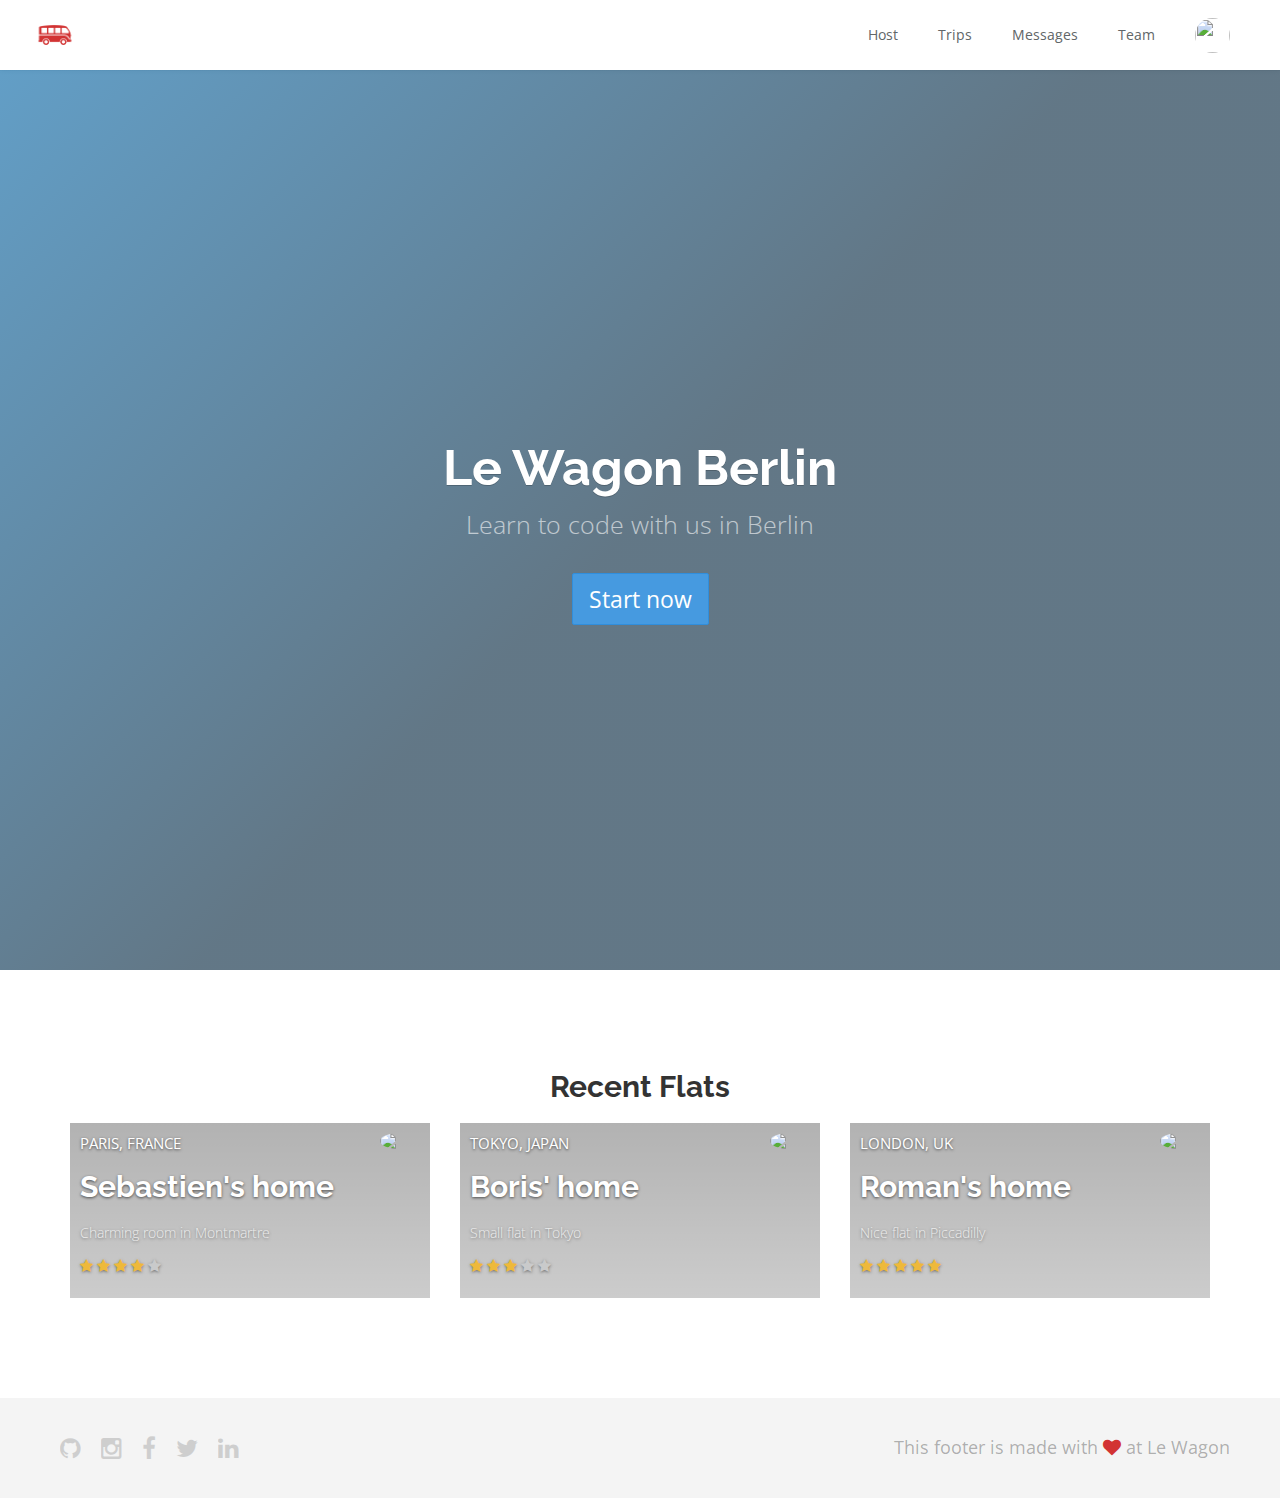
==== commit f4dfd91a: "Automated commit at 2017-08-07 10:58:01 UTC by middleman-deploy 2.0.0-alpha" ====
--- a/index.html
+++ b/index.html
@@ -1,28 +1,177 @@
 <!doctype html>
 <html>
-  <head>
-    <meta charset="utf-8">
-    <meta http-equiv="x-ua-compatible" content="ie=edge">
-    <meta name="viewport"
-          content="width=device-width, initial-scale=1, shrink-to-fit=no">
-    <!-- Use the title from a page's frontmatter if it has one -->
-    <title>Le Wagon - Middleman</title>
-    <link href="stylesheets/application-3c48b980.css" rel="stylesheet" />
-    <script src="javascripts/application-93de88c9.js"></script>
-    <link href="images/favicon-f15af148.png" rel="icon" type="image/png" />
-  </head>
-  <body>
-    <div id="home">
-  <div class="home-content">
-    <img src="images/logo-acc9c0ec.png" width="200" alt="Logo" />
-    <p>
-      Middleman is now running!
-    </p>
-    <p class="about">
-      <a href="about.html">More about this template</a>
-    </p>
+<head>
+  <meta charset="utf-8">
+  <meta http-equiv="x-ua-compatible" content="ie=edge">
+  <meta name="viewport"
+  content="width=device-width, initial-scale=1, shrink-to-fit=no">
+  <!-- Use the title from a page's frontmatter if it has one -->
+  <title>Le Wagon - Middleman</title>
+  <link href="stylesheets/application-b89c12cc.css" rel="stylesheet" />
+  <script src="javascripts/application-93de88c9.js"></script>
+  <link href="images/favicon-f15af148.png" rel="icon" type="image/png" />
+</head>
+<body>
+
+  <div class="navbar-wagon">
+  <!-- Logo -->
+<!--   <a href="/" class="navbar-wagon-brand">
+    <img src="images/logo-acc9c0ec.png" alt="logo">
+  </a> -->
+
+<a href="/" class="navbar-wagon-brand">  <img src="images/logo-acc9c0ec.png" alt="Logo" />
+</a>
+
+
+  <!-- Right Navigation -->
+  <div class="navbar-wagon-right hidden-xs hidden-sm">
+
+    <a href="" class="navbar-wagon-item navbar-wagon-link">Host</a>
+    <a href="" class="navbar-wagon-item navbar-wagon-link">Trips</a>
+    <a href="" class="navbar-wagon-item navbar-wagon-link">Messages</a>
+    <a href="team.html" class="navbar-wagon-item navbar-wagon-link">Team</a>
+
+    <!-- Profile picture with dropdown list -->
+    <div class="navbar-wagon-item">
+      <div class="dropdown">
+        <img src="https://kitt.lewagon.com/placeholder/users/ssaunier" class="avatar dropdown-toggle" id="navbar-wagon-menu" data-toggle="dropdown">
+        <ul class="dropdown-menu dropdown-menu-right navbar-wagon-dropdown-menu">
+          <li><a href="#">Profile</a></li>
+          <li><a href="#">Dashboard</a></li>
+          <li><a href="#">Log Out</a></li>
+        </ul>
+      </div>
+    </div>
+  </div>
+
+  <!-- Dropdown appearing on mobile only -->
+  <div class="navbar-wagon-item hidden-md hidden-lg">
+    <div class="dropdown">
+      <i class="fa fa-bars dropdown-toggle" data-toggle="dropdown"></i>
+      <ul class="dropdown-menu dropdown-menu-right navbar-wagon-dropdown-menu">
+        <li><a href="#">Host</a></li>
+        <li><a href="#">Trips</a></li>
+        <li><a href="#">Messagese</a></li>
+        <li><a href="team.html">Team</a></li>
+      </ul>
+    </div>
+  </div>
+</div>
+   <!-- inject layouts/_navbar.html.erb -->
+  
+
+<div class="banner" style="background-image: linear-gradient(-225deg, rgba(0,101,168,0.6) 0%, rgba(0,36,61,0.6) 50%), url('https://kitt.lewagon.com/placeholder/cities/berlin');">
+  <div class="banner-content">
+    <h1>Le Wagon Berlin</h1>
+    <p>Learn to code with us in Berlin</p>
+    <a class="btn btn-primary btn-lg">Start now</a>
   </div>
 </div>
 
-  </body>
+<div class="white-wrapper">
+
+<div class="container" id="home-flats">
+  <h2 class="text-center">Recent Flats</h2>
+
+
+  <div class="container">
+    <div class="row">
+
+      <div class="col-md-4">
+        <div class="card" style="background-image: linear-gradient(rgba(0,0,0,0.3), rgba(0,0,0,0.2)), url('https://kitt.lewagon.com/placeholder/cities/paris');">
+          <div class="card-category">Paris, France</div>
+          <div class="card-description">
+            <h2>Sebastien's home</h2>
+            <p>Charming room in Montmartre</p>
+
+            <p class="rating">
+                <i class="fa fa-star" style="color: #ffb400"></i>
+                <i class="fa fa-star" style="color: #ffb400"></i>
+                <i class="fa fa-star" style="color: #ffb400"></i>
+                <i class="fa fa-star" style="color: #ffb400"></i>
+                <i class="fa fa-star" style="color: #cacccd"></i>
+            </p>
+
+
+          </div>
+            <img class="card-user" src="https://kitt.lewagon.com/placeholder/users/ssaunier">
+        </div>
+      </div>
+
+      <div class="col-md-4">
+        <div class="card" style="background-image: linear-gradient(rgba(0,0,0,0.3), rgba(0,0,0,0.2)), url('https://kitt.lewagon.com/placeholder/cities/tokyo');">
+          <div class="card-category">Tokyo, Japan</div>
+          <div class="card-description">
+            <h2>Boris' home</h2>
+            <p>Small flat in Tokyo</p>
+
+            <p class="rating">
+                <i class="fa fa-star" style="color: #ffb400"></i>
+                <i class="fa fa-star" style="color: #ffb400"></i>
+                <i class="fa fa-star" style="color: #ffb400"></i>
+                <i class="fa fa-star" style="color: #cacccd"></i>
+                <i class="fa fa-star" style="color: #cacccd"></i>
+            </p>
+
+
+          </div>
+            <img class="card-user" src="https://kitt.lewagon.com/placeholder/users/papillard">
+        </div>
+      </div>
+
+      <div class="col-md-4">
+        <div class="card" style="background-image: linear-gradient(rgba(0,0,0,0.3), rgba(0,0,0,0.2)), url('https://kitt.lewagon.com/placeholder/cities/london');">
+          <div class="card-category">London, UK</div>
+          <div class="card-description">
+            <h2>Roman's home</h2>
+            <p>Nice flat in Piccadilly</p>
+
+            <p class="rating">
+                <i class="fa fa-star" style="color: #ffb400"></i>
+                <i class="fa fa-star" style="color: #ffb400"></i>
+                <i class="fa fa-star" style="color: #ffb400"></i>
+                <i class="fa fa-star" style="color: #ffb400"></i>
+                <i class="fa fa-star" style="color: #ffb400"></i>
+            </p>
+
+
+          </div>
+            <img class="card-user" src="https://kitt.lewagon.com/placeholder/users/monsieurpaillard">
+        </div>
+      </div>
+    </div>
+  </div>
+
+</div>
+
+<!--     <div class="card" style="background-image: linear-gradient(rgba(0,0,0,0.3), rgba(0,0,0,0.2)), url('https://kitt.lewagon.com/placeholder/cities/shanghai');">
+      <div class="card-category">Popular</div>
+      <div class="card-description">
+        <h2>Le Wagon Shanghai</h2>
+        <p>Very cool city, the best</p>
+      </div>
+      <img class="card-user" src="https://kitt.lewagon.com/placeholder/users/tgenaitay">
+      <a class="card-link" href="#" ></a>
+    </div> -->
+
+
+
+
+                      <!-- Page content is injected here -->
+  <div class="footer">
+  <div class="footer-links">
+    <a href="#"><i class="fa fa-github"></i></a>
+    <a href="#"><i class="fa fa-instagram"></i></a>
+    <a href="#"><i class="fa fa-facebook"></i></a>
+    <a href="#"><i class="fa fa-twitter"></i></a>
+    <a href="#"><i class="fa fa-linkedin"></i></a>
+  </div>
+  <div class="footer-copyright">
+    This footer is made with <i class="fa fa-heart"></i> at Le Wagon
+  </div>
+</div>
+   <!-- inject layouts/_footer.html.erb -->
+
+
+</body>
 </html>
--- a/stylesheets/application-b89c12cc.css
+++ b/stylesheets/application-b89c12cc.css
@@ -0,0 +1,8 @@
+@import url("https://fonts.googleapis.com/css?family=Open+Sans:400,300,700|Raleway:400,100,300,700,500");/*!
+ * Bootstrap v3.3.7 (http://getbootstrap.com)
+ * Copyright 2011-2016 Twitter, Inc.
+ * Licensed under MIT (https://github.com/twbs/bootstrap/blob/master/LICENSE)
+ *//*! normalize.css v3.0.3 | MIT License | github.com/necolas/normalize.css */html{font-family:sans-serif;-ms-text-size-adjust:100%;-webkit-text-size-adjust:100%}body{margin:0}article,aside,details,figcaption,figure,footer,header,hgroup,main,menu,nav,section,summary{display:block}audio,canvas,progress,video{display:inline-block;vertical-align:baseline}audio:not([controls]){display:none;height:0}[hidden],template{display:none}a{background-color:transparent}a:active,a:hover{outline:0}abbr[title]{border-bottom:1px dotted}b,strong{font-weight:bold}dfn{font-style:italic}h1{font-size:2em;margin:0.67em 0}mark{background:#ff0;color:#000}small{font-size:80%}sub,sup{font-size:75%;line-height:0;position:relative;vertical-align:baseline}sup{top:-0.5em}sub{bottom:-0.25em}img{border:0}svg:not(:root){overflow:hidden}figure{margin:1em 40px}hr{-webkit-box-sizing:content-box;box-sizing:content-box;height:0}pre{overflow:auto}code,kbd,pre,samp{font-family:monospace, monospace;font-size:1em}button,input,optgroup,select,textarea{color:inherit;font:inherit;margin:0}button{overflow:visible}button,select{text-transform:none}button,html input[type="button"],input[type="reset"],input[type="submit"]{-webkit-appearance:button;cursor:pointer}button[disabled],html input[disabled]{cursor:default}button::-moz-focus-inner,input::-moz-focus-inner{border:0;padding:0}input{line-height:normal}input[type="checkbox"],input[type="radio"]{-webkit-box-sizing:border-box;box-sizing:border-box;padding:0}input[type="number"]::-webkit-inner-spin-button,input[type="number"]::-webkit-outer-spin-button{height:auto}input[type="search"]{-webkit-appearance:textfield;-webkit-box-sizing:content-box;box-sizing:content-box}input[type="search"]::-webkit-search-cancel-button,input[type="search"]::-webkit-search-decoration{-webkit-appearance:none}fieldset{border:1px solid #c0c0c0;margin:0 2px;padding:0.35em 0.625em 0.75em}legend{border:0;padding:0}textarea{overflow:auto}optgroup{font-weight:bold}table{border-collapse:collapse;border-spacing:0}td,th{padding:0}/*! Source: https://github.com/h5bp/html5-boilerplate/blob/master/src/css/main.css */@media print{*,*:before,*:after{background:transparent !important;color:#000 !important;-webkit-box-shadow:none !important;box-shadow:none !important;text-shadow:none !important}a,a:visited{text-decoration:underline}a[href]:after{content:" (" attr(href) ")"}abbr[title]:after{content:" (" attr(title) ")"}a[href^="#"]:after,a[href^="javascript:"]:after{content:""}pre,blockquote{border:1px solid #999;page-break-inside:avoid}thead{display:table-header-group}tr,img{page-break-inside:avoid}img{max-width:100% !important}p,h2,h3{orphans:3;widows:3}h2,h3{page-break-after:avoid}.navbar{display:none}.btn>.caret,.dropup>.btn>.caret{border-top-color:#000 !important}.label{border:1px solid #000}.table{border-collapse:collapse !important}.table td,.table th{background-color:#fff !important}.table-bordered th,.table-bordered td{border:1px solid #ddd !important}}@font-face{font-family:'Glyphicons Halflings';src:url("../assets/bootstrap/glyphicons-halflings-regular-86b6f62b.eot");src:url("../assets/bootstrap/glyphicons-halflings-regular-86b6f62b.eot?#iefix") format("embedded-opentype"),url("../assets/bootstrap/glyphicons-halflings-regular-ca35b697.woff2") format("woff2"),url("../assets/bootstrap/glyphicons-halflings-regular-278e49a8.woff") format("woff"),url("../assets/bootstrap/glyphicons-halflings-regular-44bc1850.ttf") format("truetype"),url("../assets/bootstrap/glyphicons-halflings-regular-de51a849.svg#glyphicons_halflingsregular") format("svg")}.glyphicon{position:relative;top:1px;display:inline-block;font-family:'Glyphicons Halflings';font-style:normal;font-weight:normal;line-height:1;-webkit-font-smoothing:antialiased;-moz-osx-font-smoothing:grayscale}.glyphicon-asterisk:before{content:"\002a"}.glyphicon-plus:before{content:"\002b"}.glyphicon-euro:before,.glyphicon-eur:before{content:"\20ac"}.glyphicon-minus:before{content:"\2212"}.glyphicon-cloud:before{content:"\2601"}.glyphicon-envelope:before{content:"\2709"}.glyphicon-pencil:before{content:"\270f"}.glyphicon-glass:before{content:"\e001"}.glyphicon-music:before{content:"\e002"}.glyphicon-search:before{content:"\e003"}.glyphicon-heart:before{content:"\e005"}.glyphicon-star:before{content:"\e006"}.glyphicon-star-empty:before{content:"\e007"}.glyphicon-user:before{content:"\e008"}.glyphicon-film:before{content:"\e009"}.glyphicon-th-large:before{content:"\e010"}.glyphicon-th:before{content:"\e011"}.glyphicon-th-list:before{content:"\e012"}.glyphicon-ok:before{content:"\e013"}.glyphicon-remove:before{content:"\e014"}.glyphicon-zoom-in:before{content:"\e015"}.glyphicon-zoom-out:before{content:"\e016"}.glyphicon-off:before{content:"\e017"}.glyphicon-signal:before{content:"\e018"}.glyphicon-cog:before{content:"\e019"}.glyphicon-trash:before{content:"\e020"}.glyphicon-home:before{content:"\e021"}.glyphicon-file:before{content:"\e022"}.glyphicon-time:before{content:"\e023"}.glyphicon-road:before{content:"\e024"}.glyphicon-download-alt:before{content:"\e025"}.glyphicon-download:before{content:"\e026"}.glyphicon-upload:before{content:"\e027"}.glyphicon-inbox:before{content:"\e028"}.glyphicon-play-circle:before{content:"\e029"}.glyphicon-repeat:before{content:"\e030"}.glyphicon-refresh:before{content:"\e031"}.glyphicon-list-alt:before{content:"\e032"}.glyphicon-lock:before{content:"\e033"}.glyphicon-flag:before{content:"\e034"}.glyphicon-headphones:before{content:"\e035"}.glyphicon-volume-off:before{content:"\e036"}.glyphicon-volume-down:before{content:"\e037"}.glyphicon-volume-up:before{content:"\e038"}.glyphicon-qrcode:before{content:"\e039"}.glyphicon-barcode:before{content:"\e040"}.glyphicon-tag:before{content:"\e041"}.glyphicon-tags:before{content:"\e042"}.glyphicon-book:before{content:"\e043"}.glyphicon-bookmark:before{content:"\e044"}.glyphicon-print:before{content:"\e045"}.glyphicon-camera:before{content:"\e046"}.glyphicon-font:before{content:"\e047"}.glyphicon-bold:before{content:"\e048"}.glyphicon-italic:before{content:"\e049"}.glyphicon-text-height:before{content:"\e050"}.glyphicon-text-width:before{content:"\e051"}.glyphicon-align-left:before{content:"\e052"}.glyphicon-align-center:before{content:"\e053"}.glyphicon-align-right:before{content:"\e054"}.glyphicon-align-justify:before{content:"\e055"}.glyphicon-list:before{content:"\e056"}.glyphicon-indent-left:before{content:"\e057"}.glyphicon-indent-right:before{content:"\e058"}.glyphicon-facetime-video:before{content:"\e059"}.glyphicon-picture:before{content:"\e060"}.glyphicon-map-marker:before{content:"\e062"}.glyphicon-adjust:before{content:"\e063"}.glyphicon-tint:before{content:"\e064"}.glyphicon-edit:before{content:"\e065"}.glyphicon-share:before{content:"\e066"}.glyphicon-check:before{content:"\e067"}.glyphicon-move:before{content:"\e068"}.glyphicon-step-backward:before{content:"\e069"}.glyphicon-fast-backward:before{content:"\e070"}.glyphicon-backward:before{content:"\e071"}.glyphicon-play:before{content:"\e072"}.glyphicon-pause:before{content:"\e073"}.glyphicon-stop:before{content:"\e074"}.glyphicon-forward:before{content:"\e075"}.glyphicon-fast-forward:before{content:"\e076"}.glyphicon-step-forward:before{content:"\e077"}.glyphicon-eject:before{content:"\e078"}.glyphicon-chevron-left:before{content:"\e079"}.glyphicon-chevron-right:before{content:"\e080"}.glyphicon-plus-sign:before{content:"\e081"}.glyphicon-minus-sign:before{content:"\e082"}.glyphicon-remove-sign:before{content:"\e083"}.glyphicon-ok-sign:before{content:"\e084"}.glyphicon-question-sign:before{content:"\e085"}.glyphicon-info-sign:before{content:"\e086"}.glyphicon-screenshot:before{content:"\e087"}.glyphicon-remove-circle:before{content:"\e088"}.glyphicon-ok-circle:before{content:"\e089"}.glyphicon-ban-circle:before{content:"\e090"}.glyphicon-arrow-left:before{content:"\e091"}.glyphicon-arrow-right:before{content:"\e092"}.glyphicon-arrow-up:before{content:"\e093"}.glyphicon-arrow-down:before{content:"\e094"}.glyphicon-share-alt:before{content:"\e095"}.glyphicon-resize-full:before{content:"\e096"}.glyphicon-resize-small:before{content:"\e097"}.glyphicon-exclamation-sign:before{content:"\e101"}.glyphicon-gift:before{content:"\e102"}.glyphicon-leaf:before{content:"\e103"}.glyphicon-fire:before{content:"\e104"}.glyphicon-eye-open:before{content:"\e105"}.glyphicon-eye-close:before{content:"\e106"}.glyphicon-warning-sign:before{content:"\e107"}.glyphicon-plane:before{content:"\e108"}.glyphicon-calendar:before{content:"\e109"}.glyphicon-random:before{content:"\e110"}.glyphicon-comment:before{content:"\e111"}.glyphicon-magnet:before{content:"\e112"}.glyphicon-chevron-up:before{content:"\e113"}.glyphicon-chevron-down:before{content:"\e114"}.glyphicon-retweet:before{content:"\e115"}.glyphicon-shopping-cart:before{content:"\e116"}.glyphicon-folder-close:before{content:"\e117"}.glyphicon-folder-open:before{content:"\e118"}.glyphicon-resize-vertical:before{content:"\e119"}.glyphicon-resize-horizontal:before{content:"\e120"}.glyphicon-hdd:before{content:"\e121"}.glyphicon-bullhorn:before{content:"\e122"}.glyphicon-bell:before{content:"\e123"}.glyphicon-certificate:before{content:"\e124"}.glyphicon-thumbs-up:before{content:"\e125"}.glyphicon-thumbs-down:before{content:"\e126"}.glyphicon-hand-right:before{content:"\e127"}.glyphicon-hand-left:before{content:"\e128"}.glyphicon-hand-up:before{content:"\e129"}.glyphicon-hand-down:before{content:"\e130"}.glyphicon-circle-arrow-right:before{content:"\e131"}.glyphicon-circle-arrow-left:before{content:"\e132"}.glyphicon-circle-arrow-up:before{content:"\e133"}.glyphicon-circle-arrow-down:before{content:"\e134"}.glyphicon-globe:before{content:"\e135"}.glyphicon-wrench:before{content:"\e136"}.glyphicon-tasks:before{content:"\e137"}.glyphicon-filter:before{content:"\e138"}.glyphicon-briefcase:before{content:"\e139"}.glyphicon-fullscreen:before{content:"\e140"}.glyphicon-dashboard:before{content:"\e141"}.glyphicon-paperclip:before{content:"\e142"}.glyphicon-heart-empty:before{content:"\e143"}.glyphicon-link:before{content:"\e144"}.glyphicon-phone:before{content:"\e145"}.glyphicon-pushpin:before{content:"\e146"}.glyphicon-usd:before{content:"\e148"}.glyphicon-gbp:before{content:"\e149"}.glyphicon-sort:before{content:"\e150"}.glyphicon-sort-by-alphabet:before{content:"\e151"}.glyphicon-sort-by-alphabet-alt:before{content:"\e152"}.glyphicon-sort-by-order:before{content:"\e153"}.glyphicon-sort-by-order-alt:before{content:"\e154"}.glyphicon-sort-by-attributes:before{content:"\e155"}.glyphicon-sort-by-attributes-alt:before{content:"\e156"}.glyphicon-unchecked:before{content:"\e157"}.glyphicon-expand:before{content:"\e158"}.glyphicon-collapse-down:before{content:"\e159"}.glyphicon-collapse-up:before{content:"\e160"}.glyphicon-log-in:before{content:"\e161"}.glyphicon-flash:before{content:"\e162"}.glyphicon-log-out:before{content:"\e163"}.glyphicon-new-window:before{content:"\e164"}.glyphicon-record:before{content:"\e165"}.glyphicon-save:before{content:"\e166"}.glyphicon-open:before{content:"\e167"}.glyphicon-saved:before{content:"\e168"}.glyphicon-import:before{content:"\e169"}.glyphicon-export:before{content:"\e170"}.glyphicon-send:before{content:"\e171"}.glyphicon-floppy-disk:before{content:"\e172"}.glyphicon-floppy-saved:before{content:"\e173"}.glyphicon-floppy-remove:before{content:"\e174"}.glyphicon-floppy-save:before{content:"\e175"}.glyphicon-floppy-open:before{content:"\e176"}.glyphicon-credit-card:before{content:"\e177"}.glyphicon-transfer:before{content:"\e178"}.glyphicon-cutlery:before{content:"\e179"}.glyphicon-header:before{content:"\e180"}.glyphicon-compressed:before{content:"\e181"}.glyphicon-earphone:before{content:"\e182"}.glyphicon-phone-alt:before{content:"\e183"}.glyphicon-tower:before{content:"\e184"}.glyphicon-stats:before{content:"\e185"}.glyphicon-sd-video:before{content:"\e186"}.glyphicon-hd-video:before{content:"\e187"}.glyphicon-subtitles:before{content:"\e188"}.glyphicon-sound-stereo:before{content:"\e189"}.glyphicon-sound-dolby:before{content:"\e190"}.glyphicon-sound-5-1:before{content:"\e191"}.glyphicon-sound-6-1:before{content:"\e192"}.glyphicon-sound-7-1:before{content:"\e193"}.glyphicon-copyright-mark:before{content:"\e194"}.glyphicon-registration-mark:before{content:"\e195"}.glyphicon-cloud-download:before{content:"\e197"}.glyphicon-cloud-upload:before{content:"\e198"}.glyphicon-tree-conifer:before{content:"\e199"}.glyphicon-tree-deciduous:before{content:"\e200"}.glyphicon-cd:before{content:"\e201"}.glyphicon-save-file:before{content:"\e202"}.glyphicon-open-file:before{content:"\e203"}.glyphicon-level-up:before{content:"\e204"}.glyphicon-copy:before{content:"\e205"}.glyphicon-paste:before{content:"\e206"}.glyphicon-alert:before{content:"\e209"}.glyphicon-equalizer:before{content:"\e210"}.glyphicon-king:before{content:"\e211"}.glyphicon-queen:before{content:"\e212"}.glyphicon-pawn:before{content:"\e213"}.glyphicon-bishop:before{content:"\e214"}.glyphicon-knight:before{content:"\e215"}.glyphicon-baby-formula:before{content:"\e216"}.glyphicon-tent:before{content:"\26fa"}.glyphicon-blackboard:before{content:"\e218"}.glyphicon-bed:before{content:"\e219"}.glyphicon-apple:before{content:"\f8ff"}.glyphicon-erase:before{content:"\e221"}.glyphicon-hourglass:before{content:"\231b"}.glyphicon-lamp:before{content:"\e223"}.glyphicon-duplicate:before{content:"\e224"}.glyphicon-piggy-bank:before{content:"\e225"}.glyphicon-scissors:before{content:"\e226"}.glyphicon-bitcoin:before{content:"\e227"}.glyphicon-btc:before{content:"\e227"}.glyphicon-xbt:before{content:"\e227"}.glyphicon-yen:before{content:"\00a5"}.glyphicon-jpy:before{content:"\00a5"}.glyphicon-ruble:before{content:"\20bd"}.glyphicon-rub:before{content:"\20bd"}.glyphicon-scale:before{content:"\e230"}.glyphicon-ice-lolly:before{content:"\e231"}.glyphicon-ice-lolly-tasted:before{content:"\e232"}.glyphicon-education:before{content:"\e233"}.glyphicon-option-horizontal:before{content:"\e234"}.glyphicon-option-vertical:before{content:"\e235"}.glyphicon-menu-hamburger:before{content:"\e236"}.glyphicon-modal-window:before{content:"\e237"}.glyphicon-oil:before{content:"\e238"}.glyphicon-grain:before{content:"\e239"}.glyphicon-sunglasses:before{content:"\e240"}.glyphicon-text-size:before{content:"\e241"}.glyphicon-text-color:before{content:"\e242"}.glyphicon-text-background:before{content:"\e243"}.glyphicon-object-align-top:before{content:"\e244"}.glyphicon-object-align-bottom:before{content:"\e245"}.glyphicon-object-align-horizontal:before{content:"\e246"}.glyphicon-object-align-left:before{content:"\e247"}.glyphicon-object-align-vertical:before{content:"\e248"}.glyphicon-object-align-right:before{content:"\e249"}.glyphicon-triangle-right:before{content:"\e250"}.glyphicon-triangle-left:before{content:"\e251"}.glyphicon-triangle-bottom:before{content:"\e252"}.glyphicon-triangle-top:before{content:"\e253"}.glyphicon-console:before{content:"\e254"}.glyphicon-superscript:before{content:"\e255"}.glyphicon-subscript:before{content:"\e256"}.glyphicon-menu-left:before{content:"\e257"}.glyphicon-menu-right:before{content:"\e258"}.glyphicon-menu-down:before{content:"\e259"}.glyphicon-menu-up:before{content:"\e260"}*{-webkit-box-sizing:border-box;box-sizing:border-box}*:before,*:after{-webkit-box-sizing:border-box;box-sizing:border-box}html{font-size:10px;-webkit-tap-highlight-color:transparent}body{font-family:"Open Sans", "Helvetica", "sans-serif";font-size:18px;line-height:1.42857143;color:#333333;background-color:#F4F4F4}input,button,select,textarea{font-family:inherit;font-size:inherit;line-height:inherit}a{color:#469AE0;text-decoration:none}a:hover,a:focus{color:#1f74ba;text-decoration:underline}a:focus{outline:5px auto -webkit-focus-ring-color;outline-offset:-2px}figure{margin:0}img{vertical-align:middle}.img-responsive{display:block;max-width:100%;height:auto}.img-rounded{border-radius:2px}.img-thumbnail{padding:4px;line-height:1.42857143;background-color:#F4F4F4;border:1px solid #ddd;border-radius:2px;-webkit-transition:all 0.2s ease-in-out;transition:all 0.2s ease-in-out;display:inline-block;max-width:100%;height:auto}.img-circle{border-radius:50%}hr{margin-top:25px;margin-bottom:25px;border:0;border-top:1px solid #eeeeee}.sr-only{position:absolute;width:1px;height:1px;margin:-1px;padding:0;overflow:hidden;clip:rect(0, 0, 0, 0);border:0}.sr-only-focusable:active,.sr-only-focusable:focus{position:static;width:auto;height:auto;margin:0;overflow:visible;clip:auto}[role="button"]{cursor:pointer}h1,h2,h3,h4,h5,h6,.h1,.h2,.h3,.h4,.h5,.h6{font-family:"Raleway", "Helvetica", "sans-serif";font-weight:500;line-height:1.1;color:inherit}h1 small,h1 .small,h2 small,h2 .small,h3 small,h3 .small,h4 small,h4 .small,h5 small,h5 .small,h6 small,h6 .small,.h1 small,.h1 .small,.h2 small,.h2 .small,.h3 small,.h3 .small,.h4 small,.h4 .small,.h5 small,.h5 .small,.h6 small,.h6 .small{font-weight:normal;line-height:1;color:#777777}h1,.h1,h2,.h2,h3,.h3{margin-top:25px;margin-bottom:12.5px}h1 small,h1 .small,.h1 small,.h1 .small,h2 small,h2 .small,.h2 small,.h2 .small,h3 small,h3 .small,.h3 small,.h3 .small{font-size:65%}h4,.h4,h5,.h5,h6,.h6{margin-top:12.5px;margin-bottom:12.5px}h4 small,h4 .small,.h4 small,.h4 .small,h5 small,h5 .small,.h5 small,.h5 .small,h6 small,h6 .small,.h6 small,.h6 .small{font-size:75%}h1,.h1{font-size:46px}h2,.h2{font-size:38px}h3,.h3{font-size:31px}h4,.h4{font-size:23px}h5,.h5{font-size:18px}h6,.h6{font-size:16px}p{margin:0 0 12.5px}.lead{margin-bottom:25px;font-size:20px;font-weight:300;line-height:1.4}@media (min-width: 768px){.lead{font-size:27px}}small,.small{font-size:88%}mark,.mark{background-color:#fcf8e3;padding:.2em}.text-left{text-align:left}.text-right{text-align:right}.text-center{text-align:center}.text-justify{text-align:justify}.text-nowrap{white-space:nowrap}.text-lowercase{text-transform:lowercase}.text-uppercase,.initialism{text-transform:uppercase}.text-capitalize{text-transform:capitalize}.text-muted{color:#777777}.text-primary{color:#469AE0}a.text-primary:hover,a.text-primary:focus{color:#2381d0}.text-success{color:#3c763d}a.text-success:hover,a.text-success:focus{color:#2b542c}.text-info{color:#31708f}a.text-info:hover,a.text-info:focus{color:#245269}.text-warning{color:#8a6d3b}a.text-warning:hover,a.text-warning:focus{color:#66512c}.text-danger{color:#a94442}a.text-danger:hover,a.text-danger:focus{color:#843534}.bg-primary{color:#fff}.bg-primary{background-color:#469AE0}a.bg-primary:hover,a.bg-primary:focus{background-color:#2381d0}.bg-success{background-color:#dff0d8}a.bg-success:hover,a.bg-success:focus{background-color:#c1e2b3}.bg-info{background-color:#d9edf7}a.bg-info:hover,a.bg-info:focus{background-color:#afd9ee}.bg-warning{background-color:#fcf8e3}a.bg-warning:hover,a.bg-warning:focus{background-color:#f7ecb5}.bg-danger{background-color:#f2dede}a.bg-danger:hover,a.bg-danger:focus{background-color:#e4b9b9}.page-header{padding-bottom:11.5px;margin:50px 0 25px;border-bottom:1px solid #eeeeee}ul,ol{margin-top:0;margin-bottom:12.5px}ul ul,ul ol,ol ul,ol ol{margin-bottom:0}.list-unstyled{padding-left:0;list-style:none}.list-inline{padding-left:0;list-style:none;margin-left:-5px}.list-inline>li{display:inline-block;padding-left:5px;padding-right:5px}dl{margin-top:0;margin-bottom:25px}dt,dd{line-height:1.42857143}dt{font-weight:bold}dd{margin-left:0}.dl-horizontal dd:before,.dl-horizontal dd:after{content:" ";display:table}.dl-horizontal dd:after{clear:both}@media (min-width: 768px){.dl-horizontal dt{float:left;width:160px;clear:left;text-align:right;overflow:hidden;text-overflow:ellipsis;white-space:nowrap}.dl-horizontal dd{margin-left:180px}}abbr[title],abbr[data-original-title]{cursor:help;border-bottom:1px dotted #777777}.initialism{font-size:90%}blockquote{padding:12.5px 25px;margin:0 0 25px;font-size:22.5px;border-left:5px solid #eeeeee}blockquote p:last-child,blockquote ul:last-child,blockquote ol:last-child{margin-bottom:0}blockquote footer,blockquote small,blockquote .small{display:block;font-size:80%;line-height:1.42857143;color:#777777}blockquote footer:before,blockquote small:before,blockquote .small:before{content:'\2014 \00A0'}.blockquote-reverse,blockquote.pull-right{padding-right:15px;padding-left:0;border-right:5px solid #eeeeee;border-left:0;text-align:right}.blockquote-reverse footer:before,.blockquote-reverse small:before,.blockquote-reverse .small:before,blockquote.pull-right footer:before,blockquote.pull-right small:before,blockquote.pull-right .small:before{content:''}.blockquote-reverse footer:after,.blockquote-reverse small:after,.blockquote-reverse .small:after,blockquote.pull-right footer:after,blockquote.pull-right small:after,blockquote.pull-right .small:after{content:'\00A0 \2014'}address{margin-bottom:25px;font-style:normal;line-height:1.42857143}code,kbd,pre,samp{font-family:Menlo, Monaco, Consolas, "Courier New", monospace}code{padding:2px 4px;font-size:90%;color:#c7254e;background-color:#f9f2f4;border-radius:2px}kbd{padding:2px 4px;font-size:90%;color:#fff;background-color:#333;border-radius:2px;-webkit-box-shadow:inset 0 -1px 0 rgba(0,0,0,0.25);box-shadow:inset 0 -1px 0 rgba(0,0,0,0.25)}kbd kbd{padding:0;font-size:100%;font-weight:bold;-webkit-box-shadow:none;box-shadow:none}pre{display:block;padding:12px;margin:0 0 12.5px;font-size:17px;line-height:1.42857143;word-break:break-all;word-wrap:break-word;color:#333333;background-color:#f5f5f5;border:1px solid #ccc;border-radius:2px}pre code{padding:0;font-size:inherit;color:inherit;white-space:pre-wrap;background-color:transparent;border-radius:0}.pre-scrollable{max-height:340px;overflow-y:scroll}.container{margin-right:auto;margin-left:auto;padding-left:15px;padding-right:15px}.container:before,.container:after{content:" ";display:table}.container:after{clear:both}@media (min-width: 768px){.container{width:750px}}@media (min-width: 992px){.container{width:970px}}@media (min-width: 1200px){.container{width:1170px}}.container-fluid{margin-right:auto;margin-left:auto;padding-left:15px;padding-right:15px}.container-fluid:before,.container-fluid:after{content:" ";display:table}.container-fluid:after{clear:both}.row{margin-left:-15px;margin-right:-15px}.row:before,.row:after{content:" ";display:table}.row:after{clear:both}.col-xs-1,.col-sm-1,.col-md-1,.col-lg-1,.col-xs-2,.col-sm-2,.col-md-2,.col-lg-2,.col-xs-3,.col-sm-3,.col-md-3,.col-lg-3,.col-xs-4,.col-sm-4,.col-md-4,.col-lg-4,.col-xs-5,.col-sm-5,.col-md-5,.col-lg-5,.col-xs-6,.col-sm-6,.col-md-6,.col-lg-6,.col-xs-7,.col-sm-7,.col-md-7,.col-lg-7,.col-xs-8,.col-sm-8,.col-md-8,.col-lg-8,.col-xs-9,.col-sm-9,.col-md-9,.col-lg-9,.col-xs-10,.col-sm-10,.col-md-10,.col-lg-10,.col-xs-11,.col-sm-11,.col-md-11,.col-lg-11,.col-xs-12,.col-sm-12,.col-md-12,.col-lg-12{position:relative;min-height:1px;padding-left:15px;padding-right:15px}.col-xs-1,.col-xs-2,.col-xs-3,.col-xs-4,.col-xs-5,.col-xs-6,.col-xs-7,.col-xs-8,.col-xs-9,.col-xs-10,.col-xs-11,.col-xs-12{float:left}.col-xs-1{width:8.33333333%}.col-xs-2{width:16.66666667%}.col-xs-3{width:25%}.col-xs-4{width:33.33333333%}.col-xs-5{width:41.66666667%}.col-xs-6{width:50%}.col-xs-7{width:58.33333333%}.col-xs-8{width:66.66666667%}.col-xs-9{width:75%}.col-xs-10{width:83.33333333%}.col-xs-11{width:91.66666667%}.col-xs-12{width:100%}.col-xs-pull-0{right:auto}.col-xs-pull-1{right:8.33333333%}.col-xs-pull-2{right:16.66666667%}.col-xs-pull-3{right:25%}.col-xs-pull-4{right:33.33333333%}.col-xs-pull-5{right:41.66666667%}.col-xs-pull-6{right:50%}.col-xs-pull-7{right:58.33333333%}.col-xs-pull-8{right:66.66666667%}.col-xs-pull-9{right:75%}.col-xs-pull-10{right:83.33333333%}.col-xs-pull-11{right:91.66666667%}.col-xs-pull-12{right:100%}.col-xs-push-0{left:auto}.col-xs-push-1{left:8.33333333%}.col-xs-push-2{left:16.66666667%}.col-xs-push-3{left:25%}.col-xs-push-4{left:33.33333333%}.col-xs-push-5{left:41.66666667%}.col-xs-push-6{left:50%}.col-xs-push-7{left:58.33333333%}.col-xs-push-8{left:66.66666667%}.col-xs-push-9{left:75%}.col-xs-push-10{left:83.33333333%}.col-xs-push-11{left:91.66666667%}.col-xs-push-12{left:100%}.col-xs-offset-0{margin-left:0%}.col-xs-offset-1{margin-left:8.33333333%}.col-xs-offset-2{margin-left:16.66666667%}.col-xs-offset-3{margin-left:25%}.col-xs-offset-4{margin-left:33.33333333%}.col-xs-offset-5{margin-left:41.66666667%}.col-xs-offset-6{margin-left:50%}.col-xs-offset-7{margin-left:58.33333333%}.col-xs-offset-8{margin-left:66.66666667%}.col-xs-offset-9{margin-left:75%}.col-xs-offset-10{margin-left:83.33333333%}.col-xs-offset-11{margin-left:91.66666667%}.col-xs-offset-12{margin-left:100%}@media (min-width: 768px){.col-sm-1,.col-sm-2,.col-sm-3,.col-sm-4,.col-sm-5,.col-sm-6,.col-sm-7,.col-sm-8,.col-sm-9,.col-sm-10,.col-sm-11,.col-sm-12{float:left}.col-sm-1{width:8.33333333%}.col-sm-2{width:16.66666667%}.col-sm-3{width:25%}.col-sm-4{width:33.33333333%}.col-sm-5{width:41.66666667%}.col-sm-6{width:50%}.col-sm-7{width:58.33333333%}.col-sm-8{width:66.66666667%}.col-sm-9{width:75%}.col-sm-10{width:83.33333333%}.col-sm-11{width:91.66666667%}.col-sm-12{width:100%}.col-sm-pull-0{right:auto}.col-sm-pull-1{right:8.33333333%}.col-sm-pull-2{right:16.66666667%}.col-sm-pull-3{right:25%}.col-sm-pull-4{right:33.33333333%}.col-sm-pull-5{right:41.66666667%}.col-sm-pull-6{right:50%}.col-sm-pull-7{right:58.33333333%}.col-sm-pull-8{right:66.66666667%}.col-sm-pull-9{right:75%}.col-sm-pull-10{right:83.33333333%}.col-sm-pull-11{right:91.66666667%}.col-sm-pull-12{right:100%}.col-sm-push-0{left:auto}.col-sm-push-1{left:8.33333333%}.col-sm-push-2{left:16.66666667%}.col-sm-push-3{left:25%}.col-sm-push-4{left:33.33333333%}.col-sm-push-5{left:41.66666667%}.col-sm-push-6{left:50%}.col-sm-push-7{left:58.33333333%}.col-sm-push-8{left:66.66666667%}.col-sm-push-9{left:75%}.col-sm-push-10{left:83.33333333%}.col-sm-push-11{left:91.66666667%}.col-sm-push-12{left:100%}.col-sm-offset-0{margin-left:0%}.col-sm-offset-1{margin-left:8.33333333%}.col-sm-offset-2{margin-left:16.66666667%}.col-sm-offset-3{margin-left:25%}.col-sm-offset-4{margin-left:33.33333333%}.col-sm-offset-5{margin-left:41.66666667%}.col-sm-offset-6{margin-left:50%}.col-sm-offset-7{margin-left:58.33333333%}.col-sm-offset-8{margin-left:66.66666667%}.col-sm-offset-9{margin-left:75%}.col-sm-offset-10{margin-left:83.33333333%}.col-sm-offset-11{margin-left:91.66666667%}.col-sm-offset-12{margin-left:100%}}@media (min-width: 992px){.col-md-1,.col-md-2,.col-md-3,.col-md-4,.col-md-5,.col-md-6,.col-md-7,.col-md-8,.col-md-9,.col-md-10,.col-md-11,.col-md-12{float:left}.col-md-1{width:8.33333333%}.col-md-2{width:16.66666667%}.col-md-3{width:25%}.col-md-4{width:33.33333333%}.col-md-5{width:41.66666667%}.col-md-6{width:50%}.col-md-7{width:58.33333333%}.col-md-8{width:66.66666667%}.col-md-9{width:75%}.col-md-10{width:83.33333333%}.col-md-11{width:91.66666667%}.col-md-12{width:100%}.col-md-pull-0{right:auto}.col-md-pull-1{right:8.33333333%}.col-md-pull-2{right:16.66666667%}.col-md-pull-3{right:25%}.col-md-pull-4{right:33.33333333%}.col-md-pull-5{right:41.66666667%}.col-md-pull-6{right:50%}.col-md-pull-7{right:58.33333333%}.col-md-pull-8{right:66.66666667%}.col-md-pull-9{right:75%}.col-md-pull-10{right:83.33333333%}.col-md-pull-11{right:91.66666667%}.col-md-pull-12{right:100%}.col-md-push-0{left:auto}.col-md-push-1{left:8.33333333%}.col-md-push-2{left:16.66666667%}.col-md-push-3{left:25%}.col-md-push-4{left:33.33333333%}.col-md-push-5{left:41.66666667%}.col-md-push-6{left:50%}.col-md-push-7{left:58.33333333%}.col-md-push-8{left:66.66666667%}.col-md-push-9{left:75%}.col-md-push-10{left:83.33333333%}.col-md-push-11{left:91.66666667%}.col-md-push-12{left:100%}.col-md-offset-0{margin-left:0%}.col-md-offset-1{margin-left:8.33333333%}.col-md-offset-2{margin-left:16.66666667%}.col-md-offset-3{margin-left:25%}.col-md-offset-4{margin-left:33.33333333%}.col-md-offset-5{margin-left:41.66666667%}.col-md-offset-6{margin-left:50%}.col-md-offset-7{margin-left:58.33333333%}.col-md-offset-8{margin-left:66.66666667%}.col-md-offset-9{margin-left:75%}.col-md-offset-10{margin-left:83.33333333%}.col-md-offset-11{margin-left:91.66666667%}.col-md-offset-12{margin-left:100%}}@media (min-width: 1200px){.col-lg-1,.col-lg-2,.col-lg-3,.col-lg-4,.col-lg-5,.col-lg-6,.col-lg-7,.col-lg-8,.col-lg-9,.col-lg-10,.col-lg-11,.col-lg-12{float:left}.col-lg-1{width:8.33333333%}.col-lg-2{width:16.66666667%}.col-lg-3{width:25%}.col-lg-4{width:33.33333333%}.col-lg-5{width:41.66666667%}.col-lg-6{width:50%}.col-lg-7{width:58.33333333%}.col-lg-8{width:66.66666667%}.col-lg-9{width:75%}.col-lg-10{width:83.33333333%}.col-lg-11{width:91.66666667%}.col-lg-12{width:100%}.col-lg-pull-0{right:auto}.col-lg-pull-1{right:8.33333333%}.col-lg-pull-2{right:16.66666667%}.col-lg-pull-3{right:25%}.col-lg-pull-4{right:33.33333333%}.col-lg-pull-5{right:41.66666667%}.col-lg-pull-6{right:50%}.col-lg-pull-7{right:58.33333333%}.col-lg-pull-8{right:66.66666667%}.col-lg-pull-9{right:75%}.col-lg-pull-10{right:83.33333333%}.col-lg-pull-11{right:91.66666667%}.col-lg-pull-12{right:100%}.col-lg-push-0{left:auto}.col-lg-push-1{left:8.33333333%}.col-lg-push-2{left:16.66666667%}.col-lg-push-3{left:25%}.col-lg-push-4{left:33.33333333%}.col-lg-push-5{left:41.66666667%}.col-lg-push-6{left:50%}.col-lg-push-7{left:58.33333333%}.col-lg-push-8{left:66.66666667%}.col-lg-push-9{left:75%}.col-lg-push-10{left:83.33333333%}.col-lg-push-11{left:91.66666667%}.col-lg-push-12{left:100%}.col-lg-offset-0{margin-left:0%}.col-lg-offset-1{margin-left:8.33333333%}.col-lg-offset-2{margin-left:16.66666667%}.col-lg-offset-3{margin-left:25%}.col-lg-offset-4{margin-left:33.33333333%}.col-lg-offset-5{margin-left:41.66666667%}.col-lg-offset-6{margin-left:50%}.col-lg-offset-7{margin-left:58.33333333%}.col-lg-offset-8{margin-left:66.66666667%}.col-lg-offset-9{margin-left:75%}.col-lg-offset-10{margin-left:83.33333333%}.col-lg-offset-11{margin-left:91.66666667%}.col-lg-offset-12{margin-left:100%}}table{background-color:transparent}caption{padding-top:8px;padding-bottom:8px;color:#777777;text-align:left}th{text-align:left}.table{width:100%;max-width:100%;margin-bottom:25px}.table>thead>tr>th,.table>thead>tr>td,.table>tbody>tr>th,.table>tbody>tr>td,.table>tfoot>tr>th,.table>tfoot>tr>td{padding:8px;line-height:1.42857143;vertical-align:top;border-top:1px solid #ddd}.table>thead>tr>th{vertical-align:bottom;border-bottom:2px solid #ddd}.table>caption+thead>tr:first-child>th,.table>caption+thead>tr:first-child>td,.table>colgroup+thead>tr:first-child>th,.table>colgroup+thead>tr:first-child>td,.table>thead:first-child>tr:first-child>th,.table>thead:first-child>tr:first-child>td{border-top:0}.table>tbody+tbody{border-top:2px solid #ddd}.table .table{background-color:#F4F4F4}.table-condensed>thead>tr>th,.table-condensed>thead>tr>td,.table-condensed>tbody>tr>th,.table-condensed>tbody>tr>td,.table-condensed>tfoot>tr>th,.table-condensed>tfoot>tr>td{padding:5px}.table-bordered{border:1px solid #ddd}.table-bordered>thead>tr>th,.table-bordered>thead>tr>td,.table-bordered>tbody>tr>th,.table-bordered>tbody>tr>td,.table-bordered>tfoot>tr>th,.table-bordered>tfoot>tr>td{border:1px solid #ddd}.table-bordered>thead>tr>th,.table-bordered>thead>tr>td{border-bottom-width:2px}.table-striped>tbody>tr:nth-of-type(odd){background-color:#f9f9f9}.table-hover>tbody>tr:hover{background-color:#f5f5f5}table col[class*="col-"]{position:static;float:none;display:table-column}table td[class*="col-"],table th[class*="col-"]{position:static;float:none;display:table-cell}.table>thead>tr>td.active,.table>thead>tr>th.active,.table>thead>tr.active>td,.table>thead>tr.active>th,.table>tbody>tr>td.active,.table>tbody>tr>th.active,.table>tbody>tr.active>td,.table>tbody>tr.active>th,.table>tfoot>tr>td.active,.table>tfoot>tr>th.active,.table>tfoot>tr.active>td,.table>tfoot>tr.active>th{background-color:#f5f5f5}.table-hover>tbody>tr>td.active:hover,.table-hover>tbody>tr>th.active:hover,.table-hover>tbody>tr.active:hover>td,.table-hover>tbody>tr:hover>.active,.table-hover>tbody>tr.active:hover>th{background-color:#e8e8e8}.table>thead>tr>td.success,.table>thead>tr>th.success,.table>thead>tr.success>td,.table>thead>tr.success>th,.table>tbody>tr>td.success,.table>tbody>tr>th.success,.table>tbody>tr.success>td,.table>tbody>tr.success>th,.table>tfoot>tr>td.success,.table>tfoot>tr>th.success,.table>tfoot>tr.success>td,.table>tfoot>tr.success>th{background-color:#dff0d8}.table-hover>tbody>tr>td.success:hover,.table-hover>tbody>tr>th.success:hover,.table-hover>tbody>tr.success:hover>td,.table-hover>tbody>tr:hover>.success,.table-hover>tbody>tr.success:hover>th{background-color:#d0e9c6}.table>thead>tr>td.info,.table>thead>tr>th.info,.table>thead>tr.info>td,.table>thead>tr.info>th,.table>tbody>tr>td.info,.table>tbody>tr>th.info,.table>tbody>tr.info>td,.table>tbody>tr.info>th,.table>tfoot>tr>td.info,.table>tfoot>tr>th.info,.table>tfoot>tr.info>td,.table>tfoot>tr.info>th{background-color:#d9edf7}.table-hover>tbody>tr>td.info:hover,.table-hover>tbody>tr>th.info:hover,.table-hover>tbody>tr.info:hover>td,.table-hover>tbody>tr:hover>.info,.table-hover>tbody>tr.info:hover>th{background-color:#c4e3f3}.table>thead>tr>td.warning,.table>thead>tr>th.warning,.table>thead>tr.warning>td,.table>thead>tr.warning>th,.table>tbody>tr>td.warning,.table>tbody>tr>th.warning,.table>tbody>tr.warning>td,.table>tbody>tr.warning>th,.table>tfoot>tr>td.warning,.table>tfoot>tr>th.warning,.table>tfoot>tr.warning>td,.table>tfoot>tr.warning>th{background-color:#fcf8e3}.table-hover>tbody>tr>td.warning:hover,.table-hover>tbody>tr>th.warning:hover,.table-hover>tbody>tr.warning:hover>td,.table-hover>tbody>tr:hover>.warning,.table-hover>tbody>tr.warning:hover>th{background-color:#faf2cc}.table>thead>tr>td.danger,.table>thead>tr>th.danger,.table>thead>tr.danger>td,.table>thead>tr.danger>th,.table>tbody>tr>td.danger,.table>tbody>tr>th.danger,.table>tbody>tr.danger>td,.table>tbody>tr.danger>th,.table>tfoot>tr>td.danger,.table>tfoot>tr>th.danger,.table>tfoot>tr.danger>td,.table>tfoot>tr.danger>th{background-color:#f2dede}.table-hover>tbody>tr>td.danger:hover,.table-hover>tbody>tr>th.danger:hover,.table-hover>tbody>tr.danger:hover>td,.table-hover>tbody>tr:hover>.danger,.table-hover>tbody>tr.danger:hover>th{background-color:#ebcccc}.table-responsive{overflow-x:auto;min-height:0.01%}@media screen and (max-width: 767px){.table-responsive{width:100%;margin-bottom:18.75px;overflow-y:hidden;-ms-overflow-style:-ms-autohiding-scrollbar;border:1px solid #ddd}.table-responsive>.table{margin-bottom:0}.table-responsive>.table>thead>tr>th,.table-responsive>.table>thead>tr>td,.table-responsive>.table>tbody>tr>th,.table-responsive>.table>tbody>tr>td,.table-responsive>.table>tfoot>tr>th,.table-responsive>.table>tfoot>tr>td{white-space:nowrap}.table-responsive>.table-bordered{border:0}.table-responsive>.table-bordered>thead>tr>th:first-child,.table-responsive>.table-bordered>thead>tr>td:first-child,.table-responsive>.table-bordered>tbody>tr>th:first-child,.table-responsive>.table-bordered>tbody>tr>td:first-child,.table-responsive>.table-bordered>tfoot>tr>th:first-child,.table-responsive>.table-bordered>tfoot>tr>td:first-child{border-left:0}.table-responsive>.table-bordered>thead>tr>th:last-child,.table-responsive>.table-bordered>thead>tr>td:last-child,.table-responsive>.table-bordered>tbody>tr>th:last-child,.table-responsive>.table-bordered>tbody>tr>td:last-child,.table-responsive>.table-bordered>tfoot>tr>th:last-child,.table-responsive>.table-bordered>tfoot>tr>td:last-child{border-right:0}.table-responsive>.table-bordered>tbody>tr:last-child>th,.table-responsive>.table-bordered>tbody>tr:last-child>td,.table-responsive>.table-bordered>tfoot>tr:last-child>th,.table-responsive>.table-bordered>tfoot>tr:last-child>td{border-bottom:0}}fieldset{padding:0;margin:0;border:0;min-width:0}legend{display:block;width:100%;padding:0;margin-bottom:25px;font-size:27px;line-height:inherit;color:#333333;border:0;border-bottom:1px solid #e5e5e5}label{display:inline-block;max-width:100%;margin-bottom:5px;font-weight:bold}input[type="search"]{-webkit-box-sizing:border-box;box-sizing:border-box}input[type="radio"],input[type="checkbox"]{margin:4px 0 0;margin-top:1px \9;line-height:normal}input[type="file"]{display:block}input[type="range"]{display:block;width:100%}select[multiple],select[size]{height:auto}input[type="file"]:focus,input[type="radio"]:focus,input[type="checkbox"]:focus{outline:5px auto -webkit-focus-ring-color;outline-offset:-2px}output{display:block;padding-top:7px;font-size:18px;line-height:1.42857143;color:#000000}.form-control{display:block;width:100%;height:39px;padding:6px 12px;font-size:18px;line-height:1.42857143;color:#000000;background-color:#fff;background-image:none;border:1px solid #ccc;border-radius:2px;-webkit-box-shadow:inset 0 1px 1px rgba(0,0,0,0.075);box-shadow:inset 0 1px 1px rgba(0,0,0,0.075);-webkit-transition:border-color ease-in-out 0.15s, box-shadow ease-in-out 0.15s;-webkit-transition:border-color ease-in-out 0.15s, -webkit-box-shadow ease-in-out 0.15s;transition:border-color ease-in-out 0.15s, -webkit-box-shadow ease-in-out 0.15s;transition:border-color ease-in-out 0.15s, box-shadow ease-in-out 0.15s;transition:border-color ease-in-out 0.15s, box-shadow ease-in-out 0.15s, -webkit-box-shadow ease-in-out 0.15s}.form-control:focus{border-color:#66afe9;outline:0;-webkit-box-shadow:inset 0 1px 1px rgba(0,0,0,0.075),0 0 8px rgba(102,175,233,0.6);box-shadow:inset 0 1px 1px rgba(0,0,0,0.075),0 0 8px rgba(102,175,233,0.6)}.form-control::-moz-placeholder{color:#999;opacity:1}.form-control:-ms-input-placeholder{color:#999}.form-control::-webkit-input-placeholder{color:#999}.form-control::-ms-expand{border:0;background-color:transparent}.form-control[disabled],.form-control[readonly],fieldset[disabled] .form-control{background-color:#eeeeee;opacity:1}.form-control[disabled],fieldset[disabled] .form-control{cursor:not-allowed}textarea.form-control{height:auto}input[type="search"]{-webkit-appearance:none}@media screen and (-webkit-min-device-pixel-ratio: 0){input[type="date"].form-control,input[type="time"].form-control,input[type="datetime-local"].form-control,input[type="month"].form-control{line-height:39px}input[type="date"].input-sm,.input-group-sm>input[type="date"].form-control,.input-group-sm>input[type="date"].input-group-addon,.input-group-sm>.input-group-btn>input[type="date"].btn,.input-group-sm input[type="date"],input[type="time"].input-sm,.input-group-sm>input[type="time"].form-control,.input-group-sm>input[type="time"].input-group-addon,.input-group-sm>.input-group-btn>input[type="time"].btn,.input-group-sm input[type="time"],input[type="datetime-local"].input-sm,.input-group-sm>input[type="datetime-local"].form-control,.input-group-sm>input[type="datetime-local"].input-group-addon,.input-group-sm>.input-group-btn>input[type="datetime-local"].btn,.input-group-sm input[type="datetime-local"],input[type="month"].input-sm,.input-group-sm>input[type="month"].form-control,.input-group-sm>input[type="month"].input-group-addon,.input-group-sm>.input-group-btn>input[type="month"].btn,.input-group-sm input[type="month"]{line-height:36px}input[type="date"].input-lg,.input-group-lg>input[type="date"].form-control,.input-group-lg>input[type="date"].input-group-addon,.input-group-lg>.input-group-btn>input[type="date"].btn,.input-group-lg input[type="date"],input[type="time"].input-lg,.input-group-lg>input[type="time"].form-control,.input-group-lg>input[type="time"].input-group-addon,.input-group-lg>.input-group-btn>input[type="time"].btn,.input-group-lg input[type="time"],input[type="datetime-local"].input-lg,.input-group-lg>input[type="datetime-local"].form-control,.input-group-lg>input[type="datetime-local"].input-group-addon,.input-group-lg>.input-group-btn>input[type="datetime-local"].btn,.input-group-lg input[type="datetime-local"],input[type="month"].input-lg,.input-group-lg>input[type="month"].form-control,.input-group-lg>input[type="month"].input-group-addon,.input-group-lg>.input-group-btn>input[type="month"].btn,.input-group-lg input[type="month"]{line-height:53px}}.form-group{margin-bottom:15px}.radio,.checkbox{position:relative;display:block;margin-top:10px;margin-bottom:10px}.radio label,.checkbox label{min-height:25px;padding-left:20px;margin-bottom:0;font-weight:normal;cursor:pointer}.radio input[type="radio"],.radio-inline input[type="radio"],.checkbox input[type="checkbox"],.checkbox-inline input[type="checkbox"]{position:absolute;margin-left:-20px;margin-top:4px \9}.radio+.radio,.checkbox+.checkbox{margin-top:-5px}.radio-inline,.checkbox-inline{position:relative;display:inline-block;padding-left:20px;margin-bottom:0;vertical-align:middle;font-weight:normal;cursor:pointer}.radio-inline+.radio-inline,.checkbox-inline+.checkbox-inline{margin-top:0;margin-left:10px}input[type="radio"][disabled],input[type="radio"].disabled,fieldset[disabled] input[type="radio"],input[type="checkbox"][disabled],input[type="checkbox"].disabled,fieldset[disabled] input[type="checkbox"]{cursor:not-allowed}.radio-inline.disabled,fieldset[disabled] .radio-inline,.checkbox-inline.disabled,fieldset[disabled] .checkbox-inline{cursor:not-allowed}.radio.disabled label,fieldset[disabled] .radio label,.checkbox.disabled label,fieldset[disabled] .checkbox label{cursor:not-allowed}.form-control-static{padding-top:7px;padding-bottom:7px;margin-bottom:0;min-height:43px}.form-control-static.input-lg,.input-group-lg>.form-control-static.form-control,.input-group-lg>.form-control-static.input-group-addon,.input-group-lg>.input-group-btn>.form-control-static.btn,.form-control-static.input-sm,.input-group-sm>.form-control-static.form-control,.input-group-sm>.form-control-static.input-group-addon,.input-group-sm>.input-group-btn>.form-control-static.btn{padding-left:0;padding-right:0}.input-sm,.input-group-sm>.form-control,.input-group-sm>.input-group-addon,.input-group-sm>.input-group-btn>.btn{height:36px;padding:5px 10px;font-size:16px;line-height:1.5;border-radius:2px}select.input-sm,.input-group-sm>select.form-control,.input-group-sm>select.input-group-addon,.input-group-sm>.input-group-btn>select.btn{height:36px;line-height:36px}textarea.input-sm,.input-group-sm>textarea.form-control,.input-group-sm>textarea.input-group-addon,.input-group-sm>.input-group-btn>textarea.btn,select[multiple].input-sm,.input-group-sm>select[multiple].form-control,.input-group-sm>select[multiple].input-group-addon,.input-group-sm>.input-group-btn>select[multiple].btn{height:auto}.form-group-sm .form-control{height:36px;padding:5px 10px;font-size:16px;line-height:1.5;border-radius:2px}.form-group-sm select.form-control{height:36px;line-height:36px}.form-group-sm textarea.form-control,.form-group-sm select[multiple].form-control{height:auto}.form-group-sm .form-control-static{height:36px;min-height:41px;padding:6px 10px;font-size:16px;line-height:1.5}.input-lg,.input-group-lg>.form-control,.input-group-lg>.input-group-addon,.input-group-lg>.input-group-btn>.btn{height:53px;padding:10px 16px;font-size:23px;line-height:1.3333333;border-radius:2px}select.input-lg,.input-group-lg>select.form-control,.input-group-lg>select.input-group-addon,.input-group-lg>.input-group-btn>select.btn{height:53px;line-height:53px}textarea.input-lg,.input-group-lg>textarea.form-control,.input-group-lg>textarea.input-group-addon,.input-group-lg>.input-group-btn>textarea.btn,select[multiple].input-lg,.input-group-lg>select[multiple].form-control,.input-group-lg>select[multiple].input-group-addon,.input-group-lg>.input-group-btn>select[multiple].btn{height:auto}.form-group-lg .form-control{height:53px;padding:10px 16px;font-size:23px;line-height:1.3333333;border-radius:2px}.form-group-lg select.form-control{height:53px;line-height:53px}.form-group-lg textarea.form-control,.form-group-lg select[multiple].form-control{height:auto}.form-group-lg .form-control-static{height:53px;min-height:48px;padding:11px 16px;font-size:23px;line-height:1.3333333}.has-feedback{position:relative}.has-feedback .form-control{padding-right:48.75px}.form-control-feedback{position:absolute;top:0;right:0;z-index:2;display:block;width:39px;height:39px;line-height:39px;text-align:center;pointer-events:none}.input-lg+.form-control-feedback,.input-group-lg>.form-control+.form-control-feedback,.input-group-lg>.input-group-addon+.form-control-feedback,.input-group-lg>.input-group-btn>.btn+.form-control-feedback,.input-group-lg+.form-control-feedback,.form-group-lg .form-control+.form-control-feedback{width:53px;height:53px;line-height:53px}.input-sm+.form-control-feedback,.input-group-sm>.form-control+.form-control-feedback,.input-group-sm>.input-group-addon+.form-control-feedback,.input-group-sm>.input-group-btn>.btn+.form-control-feedback,.input-group-sm+.form-control-feedback,.form-group-sm .form-control+.form-control-feedback{width:36px;height:36px;line-height:36px}.has-success .help-block,.has-success .control-label,.has-success .radio,.has-success .checkbox,.has-success .radio-inline,.has-success .checkbox-inline,.has-success.radio label,.has-success.checkbox label,.has-success.radio-inline label,.has-success.checkbox-inline label{color:#3c763d}.has-success .form-control{border-color:#3c763d;-webkit-box-shadow:inset 0 1px 1px rgba(0,0,0,0.075);box-shadow:inset 0 1px 1px rgba(0,0,0,0.075)}.has-success .form-control:focus{border-color:#2b542c;-webkit-box-shadow:inset 0 1px 1px rgba(0,0,0,0.075),0 0 6px #67b168;box-shadow:inset 0 1px 1px rgba(0,0,0,0.075),0 0 6px #67b168}.has-success .input-group-addon{color:#3c763d;border-color:#3c763d;background-color:#dff0d8}.has-success .form-control-feedback{color:#3c763d}.has-warning .help-block,.has-warning .control-label,.has-warning .radio,.has-warning .checkbox,.has-warning .radio-inline,.has-warning .checkbox-inline,.has-warning.radio label,.has-warning.checkbox label,.has-warning.radio-inline label,.has-warning.checkbox-inline label{color:#8a6d3b}.has-warning .form-control{border-color:#8a6d3b;-webkit-box-shadow:inset 0 1px 1px rgba(0,0,0,0.075);box-shadow:inset 0 1px 1px rgba(0,0,0,0.075)}.has-warning .form-control:focus{border-color:#66512c;-webkit-box-shadow:inset 0 1px 1px rgba(0,0,0,0.075),0 0 6px #c0a16b;box-shadow:inset 0 1px 1px rgba(0,0,0,0.075),0 0 6px #c0a16b}.has-warning .input-group-addon{color:#8a6d3b;border-color:#8a6d3b;background-color:#fcf8e3}.has-warning .form-control-feedback{color:#8a6d3b}.has-error .help-block,.has-error .control-label,.has-error .radio,.has-error .checkbox,.has-error .radio-inline,.has-error .checkbox-inline,.has-error.radio label,.has-error.checkbox label,.has-error.radio-inline label,.has-error.checkbox-inline label{color:#a94442}.has-error .form-control{border-color:#a94442;-webkit-box-shadow:inset 0 1px 1px rgba(0,0,0,0.075);box-shadow:inset 0 1px 1px rgba(0,0,0,0.075)}.has-error .form-control:focus{border-color:#843534;-webkit-box-shadow:inset 0 1px 1px rgba(0,0,0,0.075),0 0 6px #ce8483;box-shadow:inset 0 1px 1px rgba(0,0,0,0.075),0 0 6px #ce8483}.has-error .input-group-addon{color:#a94442;border-color:#a94442;background-color:#f2dede}.has-error .form-control-feedback{color:#a94442}.has-feedback label ~ .form-control-feedback{top:30px}.has-feedback label.sr-only ~ .form-control-feedback{top:0}.help-block{display:block;margin-top:5px;margin-bottom:10px;color:#737373}@media (min-width: 768px){.form-inline .form-group{display:inline-block;margin-bottom:0;vertical-align:middle}.form-inline .form-control{display:inline-block;width:auto;vertical-align:middle}.form-inline .form-control-static{display:inline-block}.form-inline .input-group{display:inline-table;vertical-align:middle}.form-inline .input-group .input-group-addon,.form-inline .input-group .input-group-btn,.form-inline .input-group .form-control{width:auto}.form-inline .input-group>.form-control{width:100%}.form-inline .control-label{margin-bottom:0;vertical-align:middle}.form-inline .radio,.form-inline .checkbox{display:inline-block;margin-top:0;margin-bottom:0;vertical-align:middle}.form-inline .radio label,.form-inline .checkbox label{padding-left:0}.form-inline .radio input[type="radio"],.form-inline .checkbox input[type="checkbox"]{position:relative;margin-left:0}.form-inline .has-feedback .form-control-feedback{top:0}}.form-horizontal .radio,.form-horizontal .checkbox,.form-horizontal .radio-inline,.form-horizontal .checkbox-inline{margin-top:0;margin-bottom:0;padding-top:7px}.form-horizontal .radio,.form-horizontal .checkbox{min-height:32px}.form-horizontal .form-group{margin-left:-15px;margin-right:-15px}.form-horizontal .form-group:before,.form-horizontal .form-group:after{content:" ";display:table}.form-horizontal .form-group:after{clear:both}@media (min-width: 768px){.form-horizontal .control-label{text-align:right;margin-bottom:0;padding-top:7px}}.form-horizontal .has-feedback .form-control-feedback{right:15px}@media (min-width: 768px){.form-horizontal .form-group-lg .control-label{padding-top:11px;font-size:23px}}@media (min-width: 768px){.form-horizontal .form-group-sm .control-label{padding-top:6px;font-size:16px}}.btn{display:inline-block;margin-bottom:0;font-weight:normal;text-align:center;vertical-align:middle;-ms-touch-action:manipulation;touch-action:manipulation;cursor:pointer;background-image:none;border:1px solid transparent;white-space:nowrap;padding:6px 12px;font-size:18px;line-height:1.42857143;border-radius:2px;-webkit-user-select:none;-moz-user-select:none;-ms-user-select:none;user-select:none}.btn:focus,.btn.focus,.btn:active:focus,.btn:active.focus,.btn.active:focus,.btn.active.focus{outline:5px auto -webkit-focus-ring-color;outline-offset:-2px}.btn:hover,.btn:focus,.btn.focus{color:#333;text-decoration:none}.btn:active,.btn.active{outline:0;background-image:none;-webkit-box-shadow:inset 0 3px 5px rgba(0,0,0,0.125);box-shadow:inset 0 3px 5px rgba(0,0,0,0.125)}.btn.disabled,.btn[disabled],fieldset[disabled] .btn{cursor:not-allowed;opacity:0.65;filter:alpha(opacity=65);-webkit-box-shadow:none;box-shadow:none}a.btn.disabled,fieldset[disabled] a.btn{pointer-events:none}.btn-default{color:#333;background-color:#fff;border-color:#ccc}.btn-default:focus,.btn-default.focus{color:#333;background-color:#e6e6e6;border-color:#8c8c8c}.btn-default:hover{color:#333;background-color:#e6e6e6;border-color:#adadad}.btn-default:active,.btn-default.active,.open>.btn-default.dropdown-toggle{color:#333;background-color:#e6e6e6;border-color:#adadad}.btn-default:active:hover,.btn-default:active:focus,.btn-default:active.focus,.btn-default.active:hover,.btn-default.active:focus,.btn-default.active.focus,.open>.btn-default.dropdown-toggle:hover,.open>.btn-default.dropdown-toggle:focus,.open>.btn-default.dropdown-toggle.focus{color:#333;background-color:#d4d4d4;border-color:#8c8c8c}.btn-default:active,.btn-default.active,.open>.btn-default.dropdown-toggle{background-image:none}.btn-default.disabled:hover,.btn-default.disabled:focus,.btn-default.disabled.focus,.btn-default[disabled]:hover,.btn-default[disabled]:focus,.btn-default[disabled].focus,fieldset[disabled] .btn-default:hover,fieldset[disabled] .btn-default:focus,fieldset[disabled] .btn-default.focus{background-color:#fff;border-color:#ccc}.btn-default .badge{color:#fff;background-color:#333}.btn-primary{color:#fff;background-color:#469AE0;border-color:#308edc}.btn-primary:focus,.btn-primary.focus{color:#fff;background-color:#2381d0;border-color:#144b79}.btn-primary:hover{color:#fff;background-color:#2381d0;border-color:#1e6eb2}.btn-primary:active,.btn-primary.active,.open>.btn-primary.dropdown-toggle{color:#fff;background-color:#2381d0;border-color:#1e6eb2}.btn-primary:active:hover,.btn-primary:active:focus,.btn-primary:active.focus,.btn-primary.active:hover,.btn-primary.active:focus,.btn-primary.active.focus,.open>.btn-primary.dropdown-toggle:hover,.open>.btn-primary.dropdown-toggle:focus,.open>.btn-primary.dropdown-toggle.focus{color:#fff;background-color:#1e6eb2;border-color:#144b79}.btn-primary:active,.btn-primary.active,.open>.btn-primary.dropdown-toggle{background-image:none}.btn-primary.disabled:hover,.btn-primary.disabled:focus,.btn-primary.disabled.focus,.btn-primary[disabled]:hover,.btn-primary[disabled]:focus,.btn-primary[disabled].focus,fieldset[disabled] .btn-primary:hover,fieldset[disabled] .btn-primary:focus,fieldset[disabled] .btn-primary.focus{background-color:#469AE0;border-color:#308edc}.btn-primary .badge{color:#469AE0;background-color:#fff}.btn-success{color:#fff;background-color:#32B796;border-color:#2da386}.btn-success:focus,.btn-success.focus{color:#fff;background-color:#278f75;border-color:#113f34}.btn-success:hover{color:#fff;background-color:#278f75;border-color:#1f735e}.btn-success:active,.btn-success.active,.open>.btn-success.dropdown-toggle{color:#fff;background-color:#278f75;border-color:#1f735e}.btn-success:active:hover,.btn-success:active:focus,.btn-success:active.focus,.btn-success.active:hover,.btn-success.active:focus,.btn-success.active.focus,.open>.btn-success.dropdown-toggle:hover,.open>.btn-success.dropdown-toggle:focus,.open>.btn-success.dropdown-toggle.focus{color:#fff;background-color:#1f735e;border-color:#113f34}.btn-success:active,.btn-success.active,.open>.btn-success.dropdown-toggle{background-image:none}.btn-success.disabled:hover,.btn-success.disabled:focus,.btn-success.disabled.focus,.btn-success[disabled]:hover,.btn-success[disabled]:focus,.btn-success[disabled].focus,fieldset[disabled] .btn-success:hover,fieldset[disabled] .btn-success:focus,fieldset[disabled] .btn-success.focus{background-color:#32B796;border-color:#2da386}.btn-success .badge{color:#32B796;background-color:#fff}.btn-info{color:#fff;background-color:#FDB631;border-color:#fdad18}.btn-info:focus,.btn-info.focus{color:#fff;background-color:#f9a302;border-color:#946101}.btn-info:hover{color:#fff;background-color:#f9a302;border-color:#d58c02}.btn-info:active,.btn-info.active,.open>.btn-info.dropdown-toggle{color:#fff;background-color:#f9a302;border-color:#d58c02}.btn-info:active:hover,.btn-info:active:focus,.btn-info:active.focus,.btn-info.active:hover,.btn-info.active:focus,.btn-info.active.focus,.open>.btn-info.dropdown-toggle:hover,.open>.btn-info.dropdown-toggle:focus,.open>.btn-info.dropdown-toggle.focus{color:#fff;background-color:#d58c02;border-color:#946101}.btn-info:active,.btn-info.active,.open>.btn-info.dropdown-toggle{background-image:none}.btn-info.disabled:hover,.btn-info.disabled:focus,.btn-info.disabled.focus,.btn-info[disabled]:hover,.btn-info[disabled]:focus,.btn-info[disabled].focus,fieldset[disabled] .btn-info:hover,fieldset[disabled] .btn-info:focus,fieldset[disabled] .btn-info.focus{background-color:#FDB631;border-color:#fdad18}.btn-info .badge{color:#FDB631;background-color:#fff}.btn-warning{color:#fff;background-color:#E67E22;border-color:#d67118}.btn-warning:focus,.btn-warning.focus{color:#fff;background-color:#bf6516;border-color:#64350b}.btn-warning:hover{color:#fff;background-color:#bf6516;border-color:#9f5412}.btn-warning:active,.btn-warning.active,.open>.btn-warning.dropdown-toggle{color:#fff;background-color:#bf6516;border-color:#9f5412}.btn-warning:active:hover,.btn-warning:active:focus,.btn-warning:active.focus,.btn-warning.active:hover,.btn-warning.active:focus,.btn-warning.active.focus,.open>.btn-warning.dropdown-toggle:hover,.open>.btn-warning.dropdown-toggle:focus,.open>.btn-warning.dropdown-toggle.focus{color:#fff;background-color:#9f5412;border-color:#64350b}.btn-warning:active,.btn-warning.active,.open>.btn-warning.dropdown-toggle{background-image:none}.btn-warning.disabled:hover,.btn-warning.disabled:focus,.btn-warning.disabled.focus,.btn-warning[disabled]:hover,.btn-warning[disabled]:focus,.btn-warning[disabled].focus,fieldset[disabled] .btn-warning:hover,fieldset[disabled] .btn-warning:focus,fieldset[disabled] .btn-warning.focus{background-color:#E67E22;border-color:#d67118}.btn-warning .badge{color:#E67E22;background-color:#fff}.btn-danger{color:#fff;background-color:#EE5F5B;border-color:#ec4844}.btn-danger:focus,.btn-danger.focus{color:#fff;background-color:#e9322d;border-color:#9f1411}.btn-danger:hover{color:#fff;background-color:#e9322d;border-color:#dc1c17}.btn-danger:active,.btn-danger.active,.open>.btn-danger.dropdown-toggle{color:#fff;background-color:#e9322d;border-color:#dc1c17}.btn-danger:active:hover,.btn-danger:active:focus,.btn-danger:active.focus,.btn-danger.active:hover,.btn-danger.active:focus,.btn-danger.active.focus,.open>.btn-danger.dropdown-toggle:hover,.open>.btn-danger.dropdown-toggle:focus,.open>.btn-danger.dropdown-toggle.focus{color:#fff;background-color:#dc1c17;border-color:#9f1411}.btn-danger:active,.btn-danger.active,.open>.btn-danger.dropdown-toggle{background-image:none}.btn-danger.disabled:hover,.btn-danger.disabled:focus,.btn-danger.disabled.focus,.btn-danger[disabled]:hover,.btn-danger[disabled]:focus,.btn-danger[disabled].focus,fieldset[disabled] .btn-danger:hover,fieldset[disabled] .btn-danger:focus,fieldset[disabled] .btn-danger.focus{background-color:#EE5F5B;border-color:#ec4844}.btn-danger .badge{color:#EE5F5B;background-color:#fff}.btn-link{color:#469AE0;font-weight:normal;border-radius:0}.btn-link,.btn-link:active,.btn-link.active,.btn-link[disabled],fieldset[disabled] .btn-link{background-color:transparent;-webkit-box-shadow:none;box-shadow:none}.btn-link,.btn-link:hover,.btn-link:focus,.btn-link:active{border-color:transparent}.btn-link:hover,.btn-link:focus{color:#1f74ba;text-decoration:underline;background-color:transparent}.btn-link[disabled]:hover,.btn-link[disabled]:focus,fieldset[disabled] .btn-link:hover,fieldset[disabled] .btn-link:focus{color:#777777;text-decoration:none}.btn-lg,.btn-group-lg>.btn{padding:10px 16px;font-size:23px;line-height:1.3333333;border-radius:2px}.btn-sm,.btn-group-sm>.btn{padding:5px 10px;font-size:16px;line-height:1.5;border-radius:2px}.btn-xs,.btn-group-xs>.btn{padding:1px 5px;font-size:16px;line-height:1.5;border-radius:2px}.btn-block{display:block;width:100%}.btn-block+.btn-block{margin-top:5px}input[type="submit"].btn-block,input[type="reset"].btn-block,input[type="button"].btn-block{width:100%}.fade{opacity:0;-webkit-transition:opacity 0.15s linear;transition:opacity 0.15s linear}.fade.in{opacity:1}.collapse{display:none}.collapse.in{display:block}tr.collapse.in{display:table-row}tbody.collapse.in{display:table-row-group}.collapsing{position:relative;height:0;overflow:hidden;-webkit-transition-property:height, visibility;transition-property:height, visibility;-webkit-transition-duration:0.35s;transition-duration:0.35s;-webkit-transition-timing-function:ease;transition-timing-function:ease}.caret{display:inline-block;width:0;height:0;margin-left:2px;vertical-align:middle;border-top:4px dashed;border-top:4px solid \9;border-right:4px solid transparent;border-left:4px solid transparent}.dropup,.dropdown{position:relative}.dropdown-toggle:focus{outline:0}.dropdown-menu{position:absolute;top:100%;left:0;z-index:1000;display:none;float:left;min-width:160px;padding:5px 0;margin:2px 0 0;list-style:none;font-size:18px;text-align:left;background-color:#fff;border:1px solid #ccc;border:1px solid rgba(0,0,0,0.15);border-radius:2px;-webkit-box-shadow:0 6px 12px rgba(0,0,0,0.175);box-shadow:0 6px 12px rgba(0,0,0,0.175);background-clip:padding-box}.dropdown-menu.pull-right{right:0;left:auto}.dropdown-menu .divider{height:1px;margin:11.5px 0;overflow:hidden;background-color:#e5e5e5}.dropdown-menu>li>a{display:block;padding:3px 20px;clear:both;font-weight:normal;line-height:1.42857143;color:#333333;white-space:nowrap}.dropdown-menu>li>a:hover,.dropdown-menu>li>a:focus{text-decoration:none;color:#262626;background-color:#f5f5f5}.dropdown-menu>.active>a,.dropdown-menu>.active>a:hover,.dropdown-menu>.active>a:focus{color:#fff;text-decoration:none;outline:0;background-color:#469AE0}.dropdown-menu>.disabled>a,.dropdown-menu>.disabled>a:hover,.dropdown-menu>.disabled>a:focus{color:#777777}.dropdown-menu>.disabled>a:hover,.dropdown-menu>.disabled>a:focus{text-decoration:none;background-color:transparent;background-image:none;filter:progid:DXImageTransform.Microsoft.gradient(enabled = false);cursor:not-allowed}.open>.dropdown-menu{display:block}.open>a{outline:0}.dropdown-menu-right{left:auto;right:0}.dropdown-menu-left{left:0;right:auto}.dropdown-header{display:block;padding:3px 20px;font-size:16px;line-height:1.42857143;color:#777777;white-space:nowrap}.dropdown-backdrop{position:fixed;left:0;right:0;bottom:0;top:0;z-index:990}.pull-right>.dropdown-menu{right:0;left:auto}.dropup .caret,.navbar-fixed-bottom .dropdown .caret{border-top:0;border-bottom:4px dashed;border-bottom:4px solid \9;content:""}.dropup .dropdown-menu,.navbar-fixed-bottom .dropdown .dropdown-menu{top:auto;bottom:100%;margin-bottom:2px}@media (min-width: 768px){.navbar-right .dropdown-menu{right:0;left:auto}.navbar-right .dropdown-menu-left{left:0;right:auto}}.btn-group,.btn-group-vertical{position:relative;display:inline-block;vertical-align:middle}.btn-group>.btn,.btn-group-vertical>.btn{position:relative;float:left}.btn-group>.btn:hover,.btn-group>.btn:focus,.btn-group>.btn:active,.btn-group>.btn.active,.btn-group-vertical>.btn:hover,.btn-group-vertical>.btn:focus,.btn-group-vertical>.btn:active,.btn-group-vertical>.btn.active{z-index:2}.btn-group .btn+.btn,.btn-group .btn+.btn-group,.btn-group .btn-group+.btn,.btn-group .btn-group+.btn-group{margin-left:-1px}.btn-toolbar{margin-left:-5px}.btn-toolbar:before,.btn-toolbar:after{content:" ";display:table}.btn-toolbar:after{clear:both}.btn-toolbar .btn,.btn-toolbar .btn-group,.btn-toolbar .input-group{float:left}.btn-toolbar>.btn,.btn-toolbar>.btn-group,.btn-toolbar>.input-group{margin-left:5px}.btn-group>.btn:not(:first-child):not(:last-child):not(.dropdown-toggle){border-radius:0}.btn-group>.btn:first-child{margin-left:0}.btn-group>.btn:first-child:not(:last-child):not(.dropdown-toggle){border-bottom-right-radius:0;border-top-right-radius:0}.btn-group>.btn:last-child:not(:first-child),.btn-group>.dropdown-toggle:not(:first-child){border-bottom-left-radius:0;border-top-left-radius:0}.btn-group>.btn-group{float:left}.btn-group>.btn-group:not(:first-child):not(:last-child)>.btn{border-radius:0}.btn-group>.btn-group:first-child:not(:last-child)>.btn:last-child,.btn-group>.btn-group:first-child:not(:last-child)>.dropdown-toggle{border-bottom-right-radius:0;border-top-right-radius:0}.btn-group>.btn-group:last-child:not(:first-child)>.btn:first-child{border-bottom-left-radius:0;border-top-left-radius:0}.btn-group .dropdown-toggle:active,.btn-group.open .dropdown-toggle{outline:0}.btn-group>.btn+.dropdown-toggle{padding-left:8px;padding-right:8px}.btn-group>.btn-lg+.dropdown-toggle,.btn-group-lg.btn-group>.btn+.dropdown-toggle{padding-left:12px;padding-right:12px}.btn-group.open .dropdown-toggle{-webkit-box-shadow:inset 0 3px 5px rgba(0,0,0,0.125);box-shadow:inset 0 3px 5px rgba(0,0,0,0.125)}.btn-group.open .dropdown-toggle.btn-link{-webkit-box-shadow:none;box-shadow:none}.btn .caret{margin-left:0}.btn-lg .caret,.btn-group-lg>.btn .caret{border-width:5px 5px 0;border-bottom-width:0}.dropup .btn-lg .caret,.dropup .btn-group-lg>.btn .caret{border-width:0 5px 5px}.btn-group-vertical>.btn,.btn-group-vertical>.btn-group,.btn-group-vertical>.btn-group>.btn{display:block;float:none;width:100%;max-width:100%}.btn-group-vertical>.btn-group:before,.btn-group-vertical>.btn-group:after{content:" ";display:table}.btn-group-vertical>.btn-group:after{clear:both}.btn-group-vertical>.btn-group>.btn{float:none}.btn-group-vertical>.btn+.btn,.btn-group-vertical>.btn+.btn-group,.btn-group-vertical>.btn-group+.btn,.btn-group-vertical>.btn-group+.btn-group{margin-top:-1px;margin-left:0}.btn-group-vertical>.btn:not(:first-child):not(:last-child){border-radius:0}.btn-group-vertical>.btn:first-child:not(:last-child){border-top-right-radius:2px;border-top-left-radius:2px;border-bottom-right-radius:0;border-bottom-left-radius:0}.btn-group-vertical>.btn:last-child:not(:first-child){border-top-right-radius:0;border-top-left-radius:0;border-bottom-right-radius:2px;border-bottom-left-radius:2px}.btn-group-vertical>.btn-group:not(:first-child):not(:last-child)>.btn{border-radius:0}.btn-group-vertical>.btn-group:first-child:not(:last-child)>.btn:last-child,.btn-group-vertical>.btn-group:first-child:not(:last-child)>.dropdown-toggle{border-bottom-right-radius:0;border-bottom-left-radius:0}.btn-group-vertical>.btn-group:last-child:not(:first-child)>.btn:first-child{border-top-right-radius:0;border-top-left-radius:0}.btn-group-justified{display:table;width:100%;table-layout:fixed;border-collapse:separate}.btn-group-justified>.btn,.btn-group-justified>.btn-group{float:none;display:table-cell;width:1%}.btn-group-justified>.btn-group .btn{width:100%}.btn-group-justified>.btn-group .dropdown-menu{left:auto}[data-toggle="buttons"]>.btn input[type="radio"],[data-toggle="buttons"]>.btn input[type="checkbox"],[data-toggle="buttons"]>.btn-group>.btn input[type="radio"],[data-toggle="buttons"]>.btn-group>.btn input[type="checkbox"]{position:absolute;clip:rect(0, 0, 0, 0);pointer-events:none}.input-group{position:relative;display:table;border-collapse:separate}.input-group[class*="col-"]{float:none;padding-left:0;padding-right:0}.input-group .form-control{position:relative;z-index:2;float:left;width:100%;margin-bottom:0}.input-group .form-control:focus{z-index:3}.input-group-addon,.input-group-btn,.input-group .form-control{display:table-cell}.input-group-addon:not(:first-child):not(:last-child),.input-group-btn:not(:first-child):not(:last-child),.input-group .form-control:not(:first-child):not(:last-child){border-radius:0}.input-group-addon,.input-group-btn{width:1%;white-space:nowrap;vertical-align:middle}.input-group-addon{padding:6px 12px;font-size:18px;font-weight:normal;line-height:1;color:#000000;text-align:center;background-color:#eeeeee;border:1px solid #ccc;border-radius:2px}.input-group-addon.input-sm,.input-group-sm>.input-group-addon,.input-group-sm>.input-group-btn>.input-group-addon.btn{padding:5px 10px;font-size:16px;border-radius:2px}.input-group-addon.input-lg,.input-group-lg>.input-group-addon,.input-group-lg>.input-group-btn>.input-group-addon.btn{padding:10px 16px;font-size:23px;border-radius:2px}.input-group-addon input[type="radio"],.input-group-addon input[type="checkbox"]{margin-top:0}.input-group .form-control:first-child,.input-group-addon:first-child,.input-group-btn:first-child>.btn,.input-group-btn:first-child>.btn-group>.btn,.input-group-btn:first-child>.dropdown-toggle,.input-group-btn:last-child>.btn:not(:last-child):not(.dropdown-toggle),.input-group-btn:last-child>.btn-group:not(:last-child)>.btn{border-bottom-right-radius:0;border-top-right-radius:0}.input-group-addon:first-child{border-right:0}.input-group .form-control:last-child,.input-group-addon:last-child,.input-group-btn:last-child>.btn,.input-group-btn:last-child>.btn-group>.btn,.input-group-btn:last-child>.dropdown-toggle,.input-group-btn:first-child>.btn:not(:first-child),.input-group-btn:first-child>.btn-group:not(:first-child)>.btn{border-bottom-left-radius:0;border-top-left-radius:0}.input-group-addon:last-child{border-left:0}.input-group-btn{position:relative;font-size:0;white-space:nowrap}.input-group-btn>.btn{position:relative}.input-group-btn>.btn+.btn{margin-left:-1px}.input-group-btn>.btn:hover,.input-group-btn>.btn:focus,.input-group-btn>.btn:active{z-index:2}.input-group-btn:first-child>.btn,.input-group-btn:first-child>.btn-group{margin-right:-1px}.input-group-btn:last-child>.btn,.input-group-btn:last-child>.btn-group{z-index:2;margin-left:-1px}.nav{margin-bottom:0;padding-left:0;list-style:none}.nav:before,.nav:after{content:" ";display:table}.nav:after{clear:both}.nav>li{position:relative;display:block}.nav>li>a{position:relative;display:block;padding:10px 15px}.nav>li>a:hover,.nav>li>a:focus{text-decoration:none;background-color:#eeeeee}.nav>li.disabled>a{color:#777777}.nav>li.disabled>a:hover,.nav>li.disabled>a:focus{color:#777777;text-decoration:none;background-color:transparent;cursor:not-allowed}.nav .open>a,.nav .open>a:hover,.nav .open>a:focus{background-color:#eeeeee;border-color:#469AE0}.nav .nav-divider{height:1px;margin:11.5px 0;overflow:hidden;background-color:#e5e5e5}.nav>li>a>img{max-width:none}.nav-tabs{border-bottom:1px solid #ddd}.nav-tabs>li{float:left;margin-bottom:-1px}.nav-tabs>li>a{margin-right:2px;line-height:1.42857143;border:1px solid transparent;border-radius:2px 2px 0 0}.nav-tabs>li>a:hover{border-color:#eeeeee #eeeeee #ddd}.nav-tabs>li.active>a,.nav-tabs>li.active>a:hover,.nav-tabs>li.active>a:focus{color:#000000;background-color:#F4F4F4;border:1px solid #ddd;border-bottom-color:transparent;cursor:default}.nav-pills>li{float:left}.nav-pills>li>a{border-radius:2px}.nav-pills>li+li{margin-left:2px}.nav-pills>li.active>a,.nav-pills>li.active>a:hover,.nav-pills>li.active>a:focus{color:#fff;background-color:#469AE0}.nav-stacked>li{float:none}.nav-stacked>li+li{margin-top:2px;margin-left:0}.nav-justified,.nav-tabs.nav-justified{width:100%}.nav-justified>li,.nav-tabs.nav-justified>li{float:none}.nav-justified>li>a,.nav-tabs.nav-justified>li>a{text-align:center;margin-bottom:5px}.nav-justified>.dropdown .dropdown-menu{top:auto;left:auto}@media (min-width: 768px){.nav-justified>li,.nav-tabs.nav-justified>li{display:table-cell;width:1%}.nav-justified>li>a,.nav-tabs.nav-justified>li>a{margin-bottom:0}}.nav-tabs-justified,.nav-tabs.nav-justified{border-bottom:0}.nav-tabs-justified>li>a,.nav-tabs.nav-justified>li>a{margin-right:0;border-radius:2px}.nav-tabs-justified>.active>a,.nav-tabs.nav-justified>.active>a,.nav-tabs-justified>.active>a:hover,.nav-tabs.nav-justified>.active>a:hover,.nav-tabs-justified>.active>a:focus,.nav-tabs.nav-justified>.active>a:focus{border:1px solid #ddd}@media (min-width: 768px){.nav-tabs-justified>li>a,.nav-tabs.nav-justified>li>a{border-bottom:1px solid #ddd;border-radius:2px 2px 0 0}.nav-tabs-justified>.active>a,.nav-tabs.nav-justified>.active>a,.nav-tabs-justified>.active>a:hover,.nav-tabs.nav-justified>.active>a:hover,.nav-tabs-justified>.active>a:focus,.nav-tabs.nav-justified>.active>a:focus{border-bottom-color:#F4F4F4}}.tab-content>.tab-pane{display:none}.tab-content>.active{display:block}.nav-tabs .dropdown-menu{margin-top:-1px;border-top-right-radius:0;border-top-left-radius:0}.navbar{position:relative;min-height:50px;margin-bottom:25px;border:1px solid transparent}.navbar:before,.navbar:after{content:" ";display:table}.navbar:after{clear:both}@media (min-width: 768px){.navbar{border-radius:2px}}.navbar-header:before,.navbar-header:after{content:" ";display:table}.navbar-header:after{clear:both}@media (min-width: 768px){.navbar-header{float:left}}.navbar-collapse{overflow-x:visible;padding-right:15px;padding-left:15px;border-top:1px solid transparent;-webkit-box-shadow:inset 0 1px 0 rgba(255,255,255,0.1);box-shadow:inset 0 1px 0 rgba(255,255,255,0.1);-webkit-overflow-scrolling:touch}.navbar-collapse:before,.navbar-collapse:after{content:" ";display:table}.navbar-collapse:after{clear:both}.navbar-collapse.in{overflow-y:auto}@media (min-width: 768px){.navbar-collapse{width:auto;border-top:0;-webkit-box-shadow:none;box-shadow:none}.navbar-collapse.collapse{display:block !important;height:auto !important;padding-bottom:0;overflow:visible !important}.navbar-collapse.in{overflow-y:visible}.navbar-fixed-top .navbar-collapse,.navbar-static-top .navbar-collapse,.navbar-fixed-bottom .navbar-collapse{padding-left:0;padding-right:0}}.navbar-fixed-top .navbar-collapse,.navbar-fixed-bottom .navbar-collapse{max-height:340px}@media (max-device-width: 480px) and (orientation: landscape){.navbar-fixed-top .navbar-collapse,.navbar-fixed-bottom .navbar-collapse{max-height:200px}}.container>.navbar-header,.container>.navbar-collapse,.container-fluid>.navbar-header,.container-fluid>.navbar-collapse{margin-right:-15px;margin-left:-15px}@media (min-width: 768px){.container>.navbar-header,.container>.navbar-collapse,.container-fluid>.navbar-header,.container-fluid>.navbar-collapse{margin-right:0;margin-left:0}}.navbar-static-top{z-index:1000;border-width:0 0 1px}@media (min-width: 768px){.navbar-static-top{border-radius:0}}.navbar-fixed-top,.navbar-fixed-bottom{position:fixed;right:0;left:0;z-index:1030}@media (min-width: 768px){.navbar-fixed-top,.navbar-fixed-bottom{border-radius:0}}.navbar-fixed-top{top:0;border-width:0 0 1px}.navbar-fixed-bottom{bottom:0;margin-bottom:0;border-width:1px 0 0}.navbar-brand{float:left;padding:12.5px 15px;font-size:23px;line-height:25px;height:50px}.navbar-brand:hover,.navbar-brand:focus{text-decoration:none}.navbar-brand>img{display:block}@media (min-width: 768px){.navbar>.container .navbar-brand,.navbar>.container-fluid .navbar-brand{margin-left:-15px}}.navbar-toggle{position:relative;float:right;margin-right:15px;padding:9px 10px;margin-top:8px;margin-bottom:8px;background-color:transparent;background-image:none;border:1px solid transparent;border-radius:2px}.navbar-toggle:focus{outline:0}.navbar-toggle .icon-bar{display:block;width:22px;height:2px;border-radius:1px}.navbar-toggle .icon-bar+.icon-bar{margin-top:4px}@media (min-width: 768px){.navbar-toggle{display:none}}.navbar-nav{margin:6.25px -15px}.navbar-nav>li>a{padding-top:10px;padding-bottom:10px;line-height:25px}@media (max-width: 767px){.navbar-nav .open .dropdown-menu{position:static;float:none;width:auto;margin-top:0;background-color:transparent;border:0;-webkit-box-shadow:none;box-shadow:none}.navbar-nav .open .dropdown-menu>li>a,.navbar-nav .open .dropdown-menu .dropdown-header{padding:5px 15px 5px 25px}.navbar-nav .open .dropdown-menu>li>a{line-height:25px}.navbar-nav .open .dropdown-menu>li>a:hover,.navbar-nav .open .dropdown-menu>li>a:focus{background-image:none}}@media (min-width: 768px){.navbar-nav{float:left;margin:0}.navbar-nav>li{float:left}.navbar-nav>li>a{padding-top:12.5px;padding-bottom:12.5px}}.navbar-form{margin-left:-15px;margin-right:-15px;padding:10px 15px;border-top:1px solid transparent;border-bottom:1px solid transparent;-webkit-box-shadow:inset 0 1px 0 rgba(255,255,255,0.1),0 1px 0 rgba(255,255,255,0.1);box-shadow:inset 0 1px 0 rgba(255,255,255,0.1),0 1px 0 rgba(255,255,255,0.1);margin-top:5.5px;margin-bottom:5.5px}@media (min-width: 768px){.navbar-form .form-group{display:inline-block;margin-bottom:0;vertical-align:middle}.navbar-form .form-control{display:inline-block;width:auto;vertical-align:middle}.navbar-form .form-control-static{display:inline-block}.navbar-form .input-group{display:inline-table;vertical-align:middle}.navbar-form .input-group .input-group-addon,.navbar-form .input-group .input-group-btn,.navbar-form .input-group .form-control{width:auto}.navbar-form .input-group>.form-control{width:100%}.navbar-form .control-label{margin-bottom:0;vertical-align:middle}.navbar-form .radio,.navbar-form .checkbox{display:inline-block;margin-top:0;margin-bottom:0;vertical-align:middle}.navbar-form .radio label,.navbar-form .checkbox label{padding-left:0}.navbar-form .radio input[type="radio"],.navbar-form .checkbox input[type="checkbox"]{position:relative;margin-left:0}.navbar-form .has-feedback .form-control-feedback{top:0}}@media (max-width: 767px){.navbar-form .form-group{margin-bottom:5px}.navbar-form .form-group:last-child{margin-bottom:0}}@media (min-width: 768px){.navbar-form{width:auto;border:0;margin-left:0;margin-right:0;padding-top:0;padding-bottom:0;-webkit-box-shadow:none;box-shadow:none}}.navbar-nav>li>.dropdown-menu{margin-top:0;border-top-right-radius:0;border-top-left-radius:0}.navbar-fixed-bottom .navbar-nav>li>.dropdown-menu{margin-bottom:0;border-top-right-radius:2px;border-top-left-radius:2px;border-bottom-right-radius:0;border-bottom-left-radius:0}.navbar-btn{margin-top:5.5px;margin-bottom:5.5px}.navbar-btn.btn-sm,.btn-group-sm>.navbar-btn.btn{margin-top:7px;margin-bottom:7px}.navbar-btn.btn-xs,.btn-group-xs>.navbar-btn.btn{margin-top:14px;margin-bottom:14px}.navbar-text{margin-top:12.5px;margin-bottom:12.5px}@media (min-width: 768px){.navbar-text{float:left;margin-left:15px;margin-right:15px}}@media (min-width: 768px){.navbar-left{float:left !important}.navbar-right{float:right !important;margin-right:-15px}.navbar-right ~ .navbar-right{margin-right:0}}.navbar-default{background-color:#f8f8f8;border-color:#e7e7e7}.navbar-default .navbar-brand{color:#777}.navbar-default .navbar-brand:hover,.navbar-default .navbar-brand:focus{color:#5e5e5e;background-color:transparent}.navbar-default .navbar-text{color:#777}.navbar-default .navbar-nav>li>a{color:#777}.navbar-default .navbar-nav>li>a:hover,.navbar-default .navbar-nav>li>a:focus{color:#333;background-color:transparent}.navbar-default .navbar-nav>.active>a,.navbar-default .navbar-nav>.active>a:hover,.navbar-default .navbar-nav>.active>a:focus{color:#555;background-color:#e7e7e7}.navbar-default .navbar-nav>.disabled>a,.navbar-default .navbar-nav>.disabled>a:hover,.navbar-default .navbar-nav>.disabled>a:focus{color:#ccc;background-color:transparent}.navbar-default .navbar-toggle{border-color:#ddd}.navbar-default .navbar-toggle:hover,.navbar-default .navbar-toggle:focus{background-color:#ddd}.navbar-default .navbar-toggle .icon-bar{background-color:#888}.navbar-default .navbar-collapse,.navbar-default .navbar-form{border-color:#e7e7e7}.navbar-default .navbar-nav>.open>a,.navbar-default .navbar-nav>.open>a:hover,.navbar-default .navbar-nav>.open>a:focus{background-color:#e7e7e7;color:#555}@media (max-width: 767px){.navbar-default .navbar-nav .open .dropdown-menu>li>a{color:#777}.navbar-default .navbar-nav .open .dropdown-menu>li>a:hover,.navbar-default .navbar-nav .open .dropdown-menu>li>a:focus{color:#333;background-color:transparent}.navbar-default .navbar-nav .open .dropdown-menu>.active>a,.navbar-default .navbar-nav .open .dropdown-menu>.active>a:hover,.navbar-default .navbar-nav .open .dropdown-menu>.active>a:focus{color:#555;background-color:#e7e7e7}.navbar-default .navbar-nav .open .dropdown-menu>.disabled>a,.navbar-default .navbar-nav .open .dropdown-menu>.disabled>a:hover,.navbar-default .navbar-nav .open .dropdown-menu>.disabled>a:focus{color:#ccc;background-color:transparent}}.navbar-default .navbar-link{color:#777}.navbar-default .navbar-link:hover{color:#333}.navbar-default .btn-link{color:#777}.navbar-default .btn-link:hover,.navbar-default .btn-link:focus{color:#333}.navbar-default .btn-link[disabled]:hover,.navbar-default .btn-link[disabled]:focus,fieldset[disabled] .navbar-default .btn-link:hover,fieldset[disabled] .navbar-default .btn-link:focus{color:#ccc}.navbar-inverse{background-color:#222;border-color:#090909}.navbar-inverse .navbar-brand{color:#9d9d9d}.navbar-inverse .navbar-brand:hover,.navbar-inverse .navbar-brand:focus{color:#fff;background-color:transparent}.navbar-inverse .navbar-text{color:#9d9d9d}.navbar-inverse .navbar-nav>li>a{color:#9d9d9d}.navbar-inverse .navbar-nav>li>a:hover,.navbar-inverse .navbar-nav>li>a:focus{color:#fff;background-color:transparent}.navbar-inverse .navbar-nav>.active>a,.navbar-inverse .navbar-nav>.active>a:hover,.navbar-inverse .navbar-nav>.active>a:focus{color:#fff;background-color:#090909}.navbar-inverse .navbar-nav>.disabled>a,.navbar-inverse .navbar-nav>.disabled>a:hover,.navbar-inverse .navbar-nav>.disabled>a:focus{color:#444;background-color:transparent}.navbar-inverse .navbar-toggle{border-color:#333}.navbar-inverse .navbar-toggle:hover,.navbar-inverse .navbar-toggle:focus{background-color:#333}.navbar-inverse .navbar-toggle .icon-bar{background-color:#fff}.navbar-inverse .navbar-collapse,.navbar-inverse .navbar-form{border-color:#101010}.navbar-inverse .navbar-nav>.open>a,.navbar-inverse .navbar-nav>.open>a:hover,.navbar-inverse .navbar-nav>.open>a:focus{background-color:#090909;color:#fff}@media (max-width: 767px){.navbar-inverse .navbar-nav .open .dropdown-menu>.dropdown-header{border-color:#090909}.navbar-inverse .navbar-nav .open .dropdown-menu .divider{background-color:#090909}.navbar-inverse .navbar-nav .open .dropdown-menu>li>a{color:#9d9d9d}.navbar-inverse .navbar-nav .open .dropdown-menu>li>a:hover,.navbar-inverse .navbar-nav .open .dropdown-menu>li>a:focus{color:#fff;background-color:transparent}.navbar-inverse .navbar-nav .open .dropdown-menu>.active>a,.navbar-inverse .navbar-nav .open .dropdown-menu>.active>a:hover,.navbar-inverse .navbar-nav .open .dropdown-menu>.active>a:focus{color:#fff;background-color:#090909}.navbar-inverse .navbar-nav .open .dropdown-menu>.disabled>a,.navbar-inverse .navbar-nav .open .dropdown-menu>.disabled>a:hover,.navbar-inverse .navbar-nav .open .dropdown-menu>.disabled>a:focus{color:#444;background-color:transparent}}.navbar-inverse .navbar-link{color:#9d9d9d}.navbar-inverse .navbar-link:hover{color:#fff}.navbar-inverse .btn-link{color:#9d9d9d}.navbar-inverse .btn-link:hover,.navbar-inverse .btn-link:focus{color:#fff}.navbar-inverse .btn-link[disabled]:hover,.navbar-inverse .btn-link[disabled]:focus,fieldset[disabled] .navbar-inverse .btn-link:hover,fieldset[disabled] .navbar-inverse .btn-link:focus{color:#444}.breadcrumb{padding:8px 15px;margin-bottom:25px;list-style:none;background-color:#f5f5f5;border-radius:2px}.breadcrumb>li{display:inline-block}.breadcrumb>li+li:before{content:"/ ";padding:0 5px;color:#ccc}.breadcrumb>.active{color:#777777}.pagination{display:inline-block;padding-left:0;margin:25px 0;border-radius:2px}.pagination>li{display:inline}.pagination>li>a,.pagination>li>span{position:relative;float:left;padding:6px 12px;line-height:1.42857143;text-decoration:none;color:#469AE0;background-color:#fff;border:1px solid #ddd;margin-left:-1px}.pagination>li:first-child>a,.pagination>li:first-child>span{margin-left:0;border-bottom-left-radius:2px;border-top-left-radius:2px}.pagination>li:last-child>a,.pagination>li:last-child>span{border-bottom-right-radius:2px;border-top-right-radius:2px}.pagination>li>a:hover,.pagination>li>a:focus,.pagination>li>span:hover,.pagination>li>span:focus{z-index:2;color:#1f74ba;background-color:#eeeeee;border-color:#ddd}.pagination>.active>a,.pagination>.active>a:hover,.pagination>.active>a:focus,.pagination>.active>span,.pagination>.active>span:hover,.pagination>.active>span:focus{z-index:3;color:#fff;background-color:#469AE0;border-color:#469AE0;cursor:default}.pagination>.disabled>span,.pagination>.disabled>span:hover,.pagination>.disabled>span:focus,.pagination>.disabled>a,.pagination>.disabled>a:hover,.pagination>.disabled>a:focus{color:#777777;background-color:#fff;border-color:#ddd;cursor:not-allowed}.pagination-lg>li>a,.pagination-lg>li>span{padding:10px 16px;font-size:23px;line-height:1.3333333}.pagination-lg>li:first-child>a,.pagination-lg>li:first-child>span{border-bottom-left-radius:2px;border-top-left-radius:2px}.pagination-lg>li:last-child>a,.pagination-lg>li:last-child>span{border-bottom-right-radius:2px;border-top-right-radius:2px}.pagination-sm>li>a,.pagination-sm>li>span{padding:5px 10px;font-size:16px;line-height:1.5}.pagination-sm>li:first-child>a,.pagination-sm>li:first-child>span{border-bottom-left-radius:2px;border-top-left-radius:2px}.pagination-sm>li:last-child>a,.pagination-sm>li:last-child>span{border-bottom-right-radius:2px;border-top-right-radius:2px}.pager{padding-left:0;margin:25px 0;list-style:none;text-align:center}.pager:before,.pager:after{content:" ";display:table}.pager:after{clear:both}.pager li{display:inline}.pager li>a,.pager li>span{display:inline-block;padding:5px 14px;background-color:#fff;border:1px solid #ddd;border-radius:15px}.pager li>a:hover,.pager li>a:focus{text-decoration:none;background-color:#eeeeee}.pager .next>a,.pager .next>span{float:right}.pager .previous>a,.pager .previous>span{float:left}.pager .disabled>a,.pager .disabled>a:hover,.pager .disabled>a:focus,.pager .disabled>span{color:#777777;background-color:#fff;cursor:not-allowed}.label{display:inline;padding:.2em .6em .3em;font-size:75%;font-weight:bold;line-height:1;color:#fff;text-align:center;white-space:nowrap;vertical-align:baseline;border-radius:.25em}.label:empty{display:none}.btn .label{position:relative;top:-1px}a.label:hover,a.label:focus{color:#fff;text-decoration:none;cursor:pointer}.label-default{background-color:#777777}.label-default[href]:hover,.label-default[href]:focus{background-color:#5e5e5e}.label-primary{background-color:#469AE0}.label-primary[href]:hover,.label-primary[href]:focus{background-color:#2381d0}.label-success{background-color:#32B796}.label-success[href]:hover,.label-success[href]:focus{background-color:#278f75}.label-info{background-color:#FDB631}.label-info[href]:hover,.label-info[href]:focus{background-color:#f9a302}.label-warning{background-color:#E67E22}.label-warning[href]:hover,.label-warning[href]:focus{background-color:#bf6516}.label-danger{background-color:#EE5F5B}.label-danger[href]:hover,.label-danger[href]:focus{background-color:#e9322d}.badge{display:inline-block;min-width:10px;padding:3px 7px;font-size:16px;font-weight:bold;color:#fff;line-height:1;vertical-align:middle;white-space:nowrap;text-align:center;background-color:#777777;border-radius:10px}.badge:empty{display:none}.btn .badge{position:relative;top:-1px}.btn-xs .badge,.btn-group-xs>.btn .badge,.btn-group-xs>.btn .badge{top:0;padding:1px 5px}.list-group-item.active>.badge,.nav-pills>.active>a>.badge{color:#469AE0;background-color:#fff}.list-group-item>.badge{float:right}.list-group-item>.badge+.badge{margin-right:5px}.nav-pills>li>a>.badge{margin-left:3px}a.badge:hover,a.badge:focus{color:#fff;text-decoration:none;cursor:pointer}.jumbotron{padding-top:30px;padding-bottom:30px;margin-bottom:30px;color:inherit;background-color:#eeeeee}.jumbotron h1,.jumbotron .h1{color:inherit}.jumbotron p{margin-bottom:15px;font-size:27px;font-weight:200}.jumbotron>hr{border-top-color:#d5d5d5}.container .jumbotron,.container-fluid .jumbotron{border-radius:2px;padding-left:15px;padding-right:15px}.jumbotron .container{max-width:100%}@media screen and (min-width: 768px){.jumbotron{padding-top:48px;padding-bottom:48px}.container .jumbotron,.container-fluid .jumbotron{padding-left:60px;padding-right:60px}.jumbotron h1,.jumbotron .h1{font-size:81px}}.thumbnail{display:block;padding:4px;margin-bottom:25px;line-height:1.42857143;background-color:#F4F4F4;border:1px solid #ddd;border-radius:2px;-webkit-transition:border 0.2s ease-in-out;transition:border 0.2s ease-in-out}.thumbnail>img,.thumbnail a>img{display:block;max-width:100%;height:auto;margin-left:auto;margin-right:auto}.thumbnail .caption{padding:9px;color:#333333}a.thumbnail:hover,a.thumbnail:focus,a.thumbnail.active{border-color:#469AE0}.alert{padding:15px;margin-bottom:25px;border:1px solid transparent;border-radius:2px}.alert h4{margin-top:0;color:inherit}.alert .alert-link{font-weight:bold}.alert>p,.alert>ul{margin-bottom:0}.alert>p+p{margin-top:5px}.alert-dismissable,.alert-dismissible{padding-right:35px}.alert-dismissable .close,.alert-dismissible .close{position:relative;top:-2px;right:-21px;color:inherit}.alert-success{background-color:#dff0d8;border-color:#d6e9c6;color:#3c763d}.alert-success hr{border-top-color:#c9e2b3}.alert-success .alert-link{color:#2b542c}.alert-info{background-color:#d9edf7;border-color:#bce8f1;color:#31708f}.alert-info hr{border-top-color:#a6e1ec}.alert-info .alert-link{color:#245269}.alert-warning{background-color:#fcf8e3;border-color:#faebcc;color:#8a6d3b}.alert-warning hr{border-top-color:#f7e1b5}.alert-warning .alert-link{color:#66512c}.alert-danger{background-color:#f2dede;border-color:#ebccd1;color:#a94442}.alert-danger hr{border-top-color:#e4b9c0}.alert-danger .alert-link{color:#843534}@-webkit-keyframes progress-bar-stripes{from{background-position:40px 0}to{background-position:0 0}}@keyframes progress-bar-stripes{from{background-position:40px 0}to{background-position:0 0}}.progress{overflow:hidden;height:25px;margin-bottom:25px;background-color:#f5f5f5;border-radius:2px;-webkit-box-shadow:inset 0 1px 2px rgba(0,0,0,0.1);box-shadow:inset 0 1px 2px rgba(0,0,0,0.1)}.progress-bar{float:left;width:0%;height:100%;font-size:16px;line-height:25px;color:#fff;text-align:center;background-color:#469AE0;-webkit-box-shadow:inset 0 -1px 0 rgba(0,0,0,0.15);box-shadow:inset 0 -1px 0 rgba(0,0,0,0.15);-webkit-transition:width 0.6s ease;transition:width 0.6s ease}.progress-striped .progress-bar,.progress-bar-striped{background-image:linear-gradient(45deg, rgba(255,255,255,0.15) 25%, transparent 25%, transparent 50%, rgba(255,255,255,0.15) 50%, rgba(255,255,255,0.15) 75%, transparent 75%, transparent);background-size:40px 40px}.progress.active .progress-bar,.progress-bar.active{-webkit-animation:progress-bar-stripes 2s linear infinite;animation:progress-bar-stripes 2s linear infinite}.progress-bar-success{background-color:#32B796}.progress-striped .progress-bar-success{background-image:linear-gradient(45deg, rgba(255,255,255,0.15) 25%, transparent 25%, transparent 50%, rgba(255,255,255,0.15) 50%, rgba(255,255,255,0.15) 75%, transparent 75%, transparent)}.progress-bar-info{background-color:#FDB631}.progress-striped .progress-bar-info{background-image:linear-gradient(45deg, rgba(255,255,255,0.15) 25%, transparent 25%, transparent 50%, rgba(255,255,255,0.15) 50%, rgba(255,255,255,0.15) 75%, transparent 75%, transparent)}.progress-bar-warning{background-color:#E67E22}.progress-striped .progress-bar-warning{background-image:linear-gradient(45deg, rgba(255,255,255,0.15) 25%, transparent 25%, transparent 50%, rgba(255,255,255,0.15) 50%, rgba(255,255,255,0.15) 75%, transparent 75%, transparent)}.progress-bar-danger{background-color:#EE5F5B}.progress-striped .progress-bar-danger{background-image:linear-gradient(45deg, rgba(255,255,255,0.15) 25%, transparent 25%, transparent 50%, rgba(255,255,255,0.15) 50%, rgba(255,255,255,0.15) 75%, transparent 75%, transparent)}.media{margin-top:15px}.media:first-child{margin-top:0}.media,.media-body{zoom:1;overflow:hidden}.media-body{width:10000px}.media-object{display:block}.media-object.img-thumbnail{max-width:none}.media-right,.media>.pull-right{padding-left:10px}.media-left,.media>.pull-left{padding-right:10px}.media-left,.media-right,.media-body{display:table-cell;vertical-align:top}.media-middle{vertical-align:middle}.media-bottom{vertical-align:bottom}.media-heading{margin-top:0;margin-bottom:5px}.media-list{padding-left:0;list-style:none}.list-group{margin-bottom:20px;padding-left:0}.list-group-item{position:relative;display:block;padding:10px 15px;margin-bottom:-1px;background-color:#fff;border:1px solid #ddd}.list-group-item:first-child{border-top-right-radius:2px;border-top-left-radius:2px}.list-group-item:last-child{margin-bottom:0;border-bottom-right-radius:2px;border-bottom-left-radius:2px}a.list-group-item,button.list-group-item{color:#555}a.list-group-item .list-group-item-heading,button.list-group-item .list-group-item-heading{color:#333}a.list-group-item:hover,a.list-group-item:focus,button.list-group-item:hover,button.list-group-item:focus{text-decoration:none;color:#555;background-color:#f5f5f5}button.list-group-item{width:100%;text-align:left}.list-group-item.disabled,.list-group-item.disabled:hover,.list-group-item.disabled:focus{background-color:#eeeeee;color:#777777;cursor:not-allowed}.list-group-item.disabled .list-group-item-heading,.list-group-item.disabled:hover .list-group-item-heading,.list-group-item.disabled:focus .list-group-item-heading{color:inherit}.list-group-item.disabled .list-group-item-text,.list-group-item.disabled:hover .list-group-item-text,.list-group-item.disabled:focus .list-group-item-text{color:#777777}.list-group-item.active,.list-group-item.active:hover,.list-group-item.active:focus{z-index:2;color:#fff;background-color:#469AE0;border-color:#469AE0}.list-group-item.active .list-group-item-heading,.list-group-item.active .list-group-item-heading>small,.list-group-item.active .list-group-item-heading>.small,.list-group-item.active:hover .list-group-item-heading,.list-group-item.active:hover .list-group-item-heading>small,.list-group-item.active:hover .list-group-item-heading>.small,.list-group-item.active:focus .list-group-item-heading,.list-group-item.active:focus .list-group-item-heading>small,.list-group-item.active:focus .list-group-item-heading>.small{color:inherit}.list-group-item.active .list-group-item-text,.list-group-item.active:hover .list-group-item-text,.list-group-item.active:focus .list-group-item-text{color:#f5f9fd}.list-group-item-success{color:#3c763d;background-color:#dff0d8}a.list-group-item-success,button.list-group-item-success{color:#3c763d}a.list-group-item-success .list-group-item-heading,button.list-group-item-success .list-group-item-heading{color:inherit}a.list-group-item-success:hover,a.list-group-item-success:focus,button.list-group-item-success:hover,button.list-group-item-success:focus{color:#3c763d;background-color:#d0e9c6}a.list-group-item-success.active,a.list-group-item-success.active:hover,a.list-group-item-success.active:focus,button.list-group-item-success.active,button.list-group-item-success.active:hover,button.list-group-item-success.active:focus{color:#fff;background-color:#3c763d;border-color:#3c763d}.list-group-item-info{color:#31708f;background-color:#d9edf7}a.list-group-item-info,button.list-group-item-info{color:#31708f}a.list-group-item-info .list-group-item-heading,button.list-group-item-info .list-group-item-heading{color:inherit}a.list-group-item-info:hover,a.list-group-item-info:focus,button.list-group-item-info:hover,button.list-group-item-info:focus{color:#31708f;background-color:#c4e3f3}a.list-group-item-info.active,a.list-group-item-info.active:hover,a.list-group-item-info.active:focus,button.list-group-item-info.active,button.list-group-item-info.active:hover,button.list-group-item-info.active:focus{color:#fff;background-color:#31708f;border-color:#31708f}.list-group-item-warning{color:#8a6d3b;background-color:#fcf8e3}a.list-group-item-warning,button.list-group-item-warning{color:#8a6d3b}a.list-group-item-warning .list-group-item-heading,button.list-group-item-warning .list-group-item-heading{color:inherit}a.list-group-item-warning:hover,a.list-group-item-warning:focus,button.list-group-item-warning:hover,button.list-group-item-warning:focus{color:#8a6d3b;background-color:#faf2cc}a.list-group-item-warning.active,a.list-group-item-warning.active:hover,a.list-group-item-warning.active:focus,button.list-group-item-warning.active,button.list-group-item-warning.active:hover,button.list-group-item-warning.active:focus{color:#fff;background-color:#8a6d3b;border-color:#8a6d3b}.list-group-item-danger{color:#a94442;background-color:#f2dede}a.list-group-item-danger,button.list-group-item-danger{color:#a94442}a.list-group-item-danger .list-group-item-heading,button.list-group-item-danger .list-group-item-heading{color:inherit}a.list-group-item-danger:hover,a.list-group-item-danger:focus,button.list-group-item-danger:hover,button.list-group-item-danger:focus{color:#a94442;background-color:#ebcccc}a.list-group-item-danger.active,a.list-group-item-danger.active:hover,a.list-group-item-danger.active:focus,button.list-group-item-danger.active,button.list-group-item-danger.active:hover,button.list-group-item-danger.active:focus{color:#fff;background-color:#a94442;border-color:#a94442}.list-group-item-heading{margin-top:0;margin-bottom:5px}.list-group-item-text{margin-bottom:0;line-height:1.3}.panel{margin-bottom:25px;background-color:#fff;border:1px solid transparent;border-radius:2px;-webkit-box-shadow:0 1px 1px rgba(0,0,0,0.05);box-shadow:0 1px 1px rgba(0,0,0,0.05)}.panel-body{padding:15px}.panel-body:before,.panel-body:after{content:" ";display:table}.panel-body:after{clear:both}.panel-heading{padding:10px 15px;border-bottom:1px solid transparent;border-top-right-radius:1px;border-top-left-radius:1px}.panel-heading>.dropdown .dropdown-toggle{color:inherit}.panel-title{margin-top:0;margin-bottom:0;font-size:21px;color:inherit}.panel-title>a,.panel-title>small,.panel-title>.small,.panel-title>small>a,.panel-title>.small>a{color:inherit}.panel-footer{padding:10px 15px;background-color:#f5f5f5;border-top:1px solid #ddd;border-bottom-right-radius:1px;border-bottom-left-radius:1px}.panel>.list-group,.panel>.panel-collapse>.list-group{margin-bottom:0}.panel>.list-group .list-group-item,.panel>.panel-collapse>.list-group .list-group-item{border-width:1px 0;border-radius:0}.panel>.list-group:first-child .list-group-item:first-child,.panel>.panel-collapse>.list-group:first-child .list-group-item:first-child{border-top:0;border-top-right-radius:1px;border-top-left-radius:1px}.panel>.list-group:last-child .list-group-item:last-child,.panel>.panel-collapse>.list-group:last-child .list-group-item:last-child{border-bottom:0;border-bottom-right-radius:1px;border-bottom-left-radius:1px}.panel>.panel-heading+.panel-collapse>.list-group .list-group-item:first-child{border-top-right-radius:0;border-top-left-radius:0}.panel-heading+.list-group .list-group-item:first-child{border-top-width:0}.list-group+.panel-footer{border-top-width:0}.panel>.table,.panel>.table-responsive>.table,.panel>.panel-collapse>.table{margin-bottom:0}.panel>.table caption,.panel>.table-responsive>.table caption,.panel>.panel-collapse>.table caption{padding-left:15px;padding-right:15px}.panel>.table:first-child,.panel>.table-responsive:first-child>.table:first-child{border-top-right-radius:1px;border-top-left-radius:1px}.panel>.table:first-child>thead:first-child>tr:first-child,.panel>.table:first-child>tbody:first-child>tr:first-child,.panel>.table-responsive:first-child>.table:first-child>thead:first-child>tr:first-child,.panel>.table-responsive:first-child>.table:first-child>tbody:first-child>tr:first-child{border-top-left-radius:1px;border-top-right-radius:1px}.panel>.table:first-child>thead:first-child>tr:first-child td:first-child,.panel>.table:first-child>thead:first-child>tr:first-child th:first-child,.panel>.table:first-child>tbody:first-child>tr:first-child td:first-child,.panel>.table:first-child>tbody:first-child>tr:first-child th:first-child,.panel>.table-responsive:first-child>.table:first-child>thead:first-child>tr:first-child td:first-child,.panel>.table-responsive:first-child>.table:first-child>thead:first-child>tr:first-child th:first-child,.panel>.table-responsive:first-child>.table:first-child>tbody:first-child>tr:first-child td:first-child,.panel>.table-responsive:first-child>.table:first-child>tbody:first-child>tr:first-child th:first-child{border-top-left-radius:1px}.panel>.table:first-child>thead:first-child>tr:first-child td:last-child,.panel>.table:first-child>thead:first-child>tr:first-child th:last-child,.panel>.table:first-child>tbody:first-child>tr:first-child td:last-child,.panel>.table:first-child>tbody:first-child>tr:first-child th:last-child,.panel>.table-responsive:first-child>.table:first-child>thead:first-child>tr:first-child td:last-child,.panel>.table-responsive:first-child>.table:first-child>thead:first-child>tr:first-child th:last-child,.panel>.table-responsive:first-child>.table:first-child>tbody:first-child>tr:first-child td:last-child,.panel>.table-responsive:first-child>.table:first-child>tbody:first-child>tr:first-child th:last-child{border-top-right-radius:1px}.panel>.table:last-child,.panel>.table-responsive:last-child>.table:last-child{border-bottom-right-radius:1px;border-bottom-left-radius:1px}.panel>.table:last-child>tbody:last-child>tr:last-child,.panel>.table:last-child>tfoot:last-child>tr:last-child,.panel>.table-responsive:last-child>.table:last-child>tbody:last-child>tr:last-child,.panel>.table-responsive:last-child>.table:last-child>tfoot:last-child>tr:last-child{border-bottom-left-radius:1px;border-bottom-right-radius:1px}.panel>.table:last-child>tbody:last-child>tr:last-child td:first-child,.panel>.table:last-child>tbody:last-child>tr:last-child th:first-child,.panel>.table:last-child>tfoot:last-child>tr:last-child td:first-child,.panel>.table:last-child>tfoot:last-child>tr:last-child th:first-child,.panel>.table-responsive:last-child>.table:last-child>tbody:last-child>tr:last-child td:first-child,.panel>.table-responsive:last-child>.table:last-child>tbody:last-child>tr:last-child th:first-child,.panel>.table-responsive:last-child>.table:last-child>tfoot:last-child>tr:last-child td:first-child,.panel>.table-responsive:last-child>.table:last-child>tfoot:last-child>tr:last-child th:first-child{border-bottom-left-radius:1px}.panel>.table:last-child>tbody:last-child>tr:last-child td:last-child,.panel>.table:last-child>tbody:last-child>tr:last-child th:last-child,.panel>.table:last-child>tfoot:last-child>tr:last-child td:last-child,.panel>.table:last-child>tfoot:last-child>tr:last-child th:last-child,.panel>.table-responsive:last-child>.table:last-child>tbody:last-child>tr:last-child td:last-child,.panel>.table-responsive:last-child>.table:last-child>tbody:last-child>tr:last-child th:last-child,.panel>.table-responsive:last-child>.table:last-child>tfoot:last-child>tr:last-child td:last-child,.panel>.table-responsive:last-child>.table:last-child>tfoot:last-child>tr:last-child th:last-child{border-bottom-right-radius:1px}.panel>.panel-body+.table,.panel>.panel-body+.table-responsive,.panel>.table+.panel-body,.panel>.table-responsive+.panel-body{border-top:1px solid #ddd}.panel>.table>tbody:first-child>tr:first-child th,.panel>.table>tbody:first-child>tr:first-child td{border-top:0}.panel>.table-bordered,.panel>.table-responsive>.table-bordered{border:0}.panel>.table-bordered>thead>tr>th:first-child,.panel>.table-bordered>thead>tr>td:first-child,.panel>.table-bordered>tbody>tr>th:first-child,.panel>.table-bordered>tbody>tr>td:first-child,.panel>.table-bordered>tfoot>tr>th:first-child,.panel>.table-bordered>tfoot>tr>td:first-child,.panel>.table-responsive>.table-bordered>thead>tr>th:first-child,.panel>.table-responsive>.table-bordered>thead>tr>td:first-child,.panel>.table-responsive>.table-bordered>tbody>tr>th:first-child,.panel>.table-responsive>.table-bordered>tbody>tr>td:first-child,.panel>.table-responsive>.table-bordered>tfoot>tr>th:first-child,.panel>.table-responsive>.table-bordered>tfoot>tr>td:first-child{border-left:0}.panel>.table-bordered>thead>tr>th:last-child,.panel>.table-bordered>thead>tr>td:last-child,.panel>.table-bordered>tbody>tr>th:last-child,.panel>.table-bordered>tbody>tr>td:last-child,.panel>.table-bordered>tfoot>tr>th:last-child,.panel>.table-bordered>tfoot>tr>td:last-child,.panel>.table-responsive>.table-bordered>thead>tr>th:last-child,.panel>.table-responsive>.table-bordered>thead>tr>td:last-child,.panel>.table-responsive>.table-bordered>tbody>tr>th:last-child,.panel>.table-responsive>.table-bordered>tbody>tr>td:last-child,.panel>.table-responsive>.table-bordered>tfoot>tr>th:last-child,.panel>.table-responsive>.table-bordered>tfoot>tr>td:last-child{border-right:0}.panel>.table-bordered>thead>tr:first-child>td,.panel>.table-bordered>thead>tr:first-child>th,.panel>.table-bordered>tbody>tr:first-child>td,.panel>.table-bordered>tbody>tr:first-child>th,.panel>.table-responsive>.table-bordered>thead>tr:first-child>td,.panel>.table-responsive>.table-bordered>thead>tr:first-child>th,.panel>.table-responsive>.table-bordered>tbody>tr:first-child>td,.panel>.table-responsive>.table-bordered>tbody>tr:first-child>th{border-bottom:0}.panel>.table-bordered>tbody>tr:last-child>td,.panel>.table-bordered>tbody>tr:last-child>th,.panel>.table-bordered>tfoot>tr:last-child>td,.panel>.table-bordered>tfoot>tr:last-child>th,.panel>.table-responsive>.table-bordered>tbody>tr:last-child>td,.panel>.table-responsive>.table-bordered>tbody>tr:last-child>th,.panel>.table-responsive>.table-bordered>tfoot>tr:last-child>td,.panel>.table-responsive>.table-bordered>tfoot>tr:last-child>th{border-bottom:0}.panel>.table-responsive{border:0;margin-bottom:0}.panel-group{margin-bottom:25px}.panel-group .panel{margin-bottom:0;border-radius:2px}.panel-group .panel+.panel{margin-top:5px}.panel-group .panel-heading{border-bottom:0}.panel-group .panel-heading+.panel-collapse>.panel-body,.panel-group .panel-heading+.panel-collapse>.list-group{border-top:1px solid #ddd}.panel-group .panel-footer{border-top:0}.panel-group .panel-footer+.panel-collapse .panel-body{border-bottom:1px solid #ddd}.panel-default{border-color:#ddd}.panel-default>.panel-heading{color:#333333;background-color:#f5f5f5;border-color:#ddd}.panel-default>.panel-heading+.panel-collapse>.panel-body{border-top-color:#ddd}.panel-default>.panel-heading .badge{color:#f5f5f5;background-color:#333333}.panel-default>.panel-footer+.panel-collapse>.panel-body{border-bottom-color:#ddd}.panel-primary{border-color:#469AE0}.panel-primary>.panel-heading{color:#fff;background-color:#469AE0;border-color:#469AE0}.panel-primary>.panel-heading+.panel-collapse>.panel-body{border-top-color:#469AE0}.panel-primary>.panel-heading .badge{color:#469AE0;background-color:#fff}.panel-primary>.panel-footer+.panel-collapse>.panel-body{border-bottom-color:#469AE0}.panel-success{border-color:#d6e9c6}.panel-success>.panel-heading{color:#3c763d;background-color:#dff0d8;border-color:#d6e9c6}.panel-success>.panel-heading+.panel-collapse>.panel-body{border-top-color:#d6e9c6}.panel-success>.panel-heading .badge{color:#dff0d8;background-color:#3c763d}.panel-success>.panel-footer+.panel-collapse>.panel-body{border-bottom-color:#d6e9c6}.panel-info{border-color:#bce8f1}.panel-info>.panel-heading{color:#31708f;background-color:#d9edf7;border-color:#bce8f1}.panel-info>.panel-heading+.panel-collapse>.panel-body{border-top-color:#bce8f1}.panel-info>.panel-heading .badge{color:#d9edf7;background-color:#31708f}.panel-info>.panel-footer+.panel-collapse>.panel-body{border-bottom-color:#bce8f1}.panel-warning{border-color:#faebcc}.panel-warning>.panel-heading{color:#8a6d3b;background-color:#fcf8e3;border-color:#faebcc}.panel-warning>.panel-heading+.panel-collapse>.panel-body{border-top-color:#faebcc}.panel-warning>.panel-heading .badge{color:#fcf8e3;background-color:#8a6d3b}.panel-warning>.panel-footer+.panel-collapse>.panel-body{border-bottom-color:#faebcc}.panel-danger{border-color:#ebccd1}.panel-danger>.panel-heading{color:#a94442;background-color:#f2dede;border-color:#ebccd1}.panel-danger>.panel-heading+.panel-collapse>.panel-body{border-top-color:#ebccd1}.panel-danger>.panel-heading .badge{color:#f2dede;background-color:#a94442}.panel-danger>.panel-footer+.panel-collapse>.panel-body{border-bottom-color:#ebccd1}.embed-responsive{position:relative;display:block;height:0;padding:0;overflow:hidden}.embed-responsive .embed-responsive-item,.embed-responsive iframe,.embed-responsive embed,.embed-responsive object,.embed-responsive video{position:absolute;top:0;left:0;bottom:0;height:100%;width:100%;border:0}.embed-responsive-16by9{padding-bottom:56.25%}.embed-responsive-4by3{padding-bottom:75%}.well{min-height:20px;padding:19px;margin-bottom:20px;background-color:#f5f5f5;border:1px solid #e3e3e3;border-radius:2px;-webkit-box-shadow:inset 0 1px 1px rgba(0,0,0,0.05);box-shadow:inset 0 1px 1px rgba(0,0,0,0.05)}.well blockquote{border-color:#ddd;border-color:rgba(0,0,0,0.15)}.well-lg{padding:24px;border-radius:2px}.well-sm{padding:9px;border-radius:2px}.close{float:right;font-size:27px;font-weight:bold;line-height:1;color:#000;text-shadow:0 1px 0 #fff;opacity:0.2;filter:alpha(opacity=20)}.close:hover,.close:focus{color:#000;text-decoration:none;cursor:pointer;opacity:0.5;filter:alpha(opacity=50)}button.close{padding:0;cursor:pointer;background:transparent;border:0;-webkit-appearance:none}.modal-open{overflow:hidden}.modal{display:none;overflow:hidden;position:fixed;top:0;right:0;bottom:0;left:0;z-index:1050;-webkit-overflow-scrolling:touch;outline:0}.modal.fade .modal-dialog{-webkit-transform:translate(0, -25%);transform:translate(0, -25%);-webkit-transition:-webkit-transform 0.3s ease-out;transition:-webkit-transform 0.3s ease-out;transition:transform 0.3s ease-out;transition:transform 0.3s ease-out, -webkit-transform 0.3s ease-out}.modal.in .modal-dialog{-webkit-transform:translate(0, 0);transform:translate(0, 0)}.modal-open .modal{overflow-x:hidden;overflow-y:auto}.modal-dialog{position:relative;width:auto;margin:10px}.modal-content{position:relative;background-color:#fff;border:1px solid #999;border:1px solid rgba(0,0,0,0.2);border-radius:2px;-webkit-box-shadow:0 3px 9px rgba(0,0,0,0.5);box-shadow:0 3px 9px rgba(0,0,0,0.5);background-clip:padding-box;outline:0}.modal-backdrop{position:fixed;top:0;right:0;bottom:0;left:0;z-index:1040;background-color:#000}.modal-backdrop.fade{opacity:0;filter:alpha(opacity=0)}.modal-backdrop.in{opacity:0.5;filter:alpha(opacity=50)}.modal-header{padding:15px;border-bottom:1px solid #e5e5e5}.modal-header:before,.modal-header:after{content:" ";display:table}.modal-header:after{clear:both}.modal-header .close{margin-top:-2px}.modal-title{margin:0;line-height:1.42857143}.modal-body{position:relative;padding:15px}.modal-footer{padding:15px;text-align:right;border-top:1px solid #e5e5e5}.modal-footer:before,.modal-footer:after{content:" ";display:table}.modal-footer:after{clear:both}.modal-footer .btn+.btn{margin-left:5px;margin-bottom:0}.modal-footer .btn-group .btn+.btn{margin-left:-1px}.modal-footer .btn-block+.btn-block{margin-left:0}.modal-scrollbar-measure{position:absolute;top:-9999px;width:50px;height:50px;overflow:scroll}@media (min-width: 768px){.modal-dialog{width:600px;margin:30px auto}.modal-content{-webkit-box-shadow:0 5px 15px rgba(0,0,0,0.5);box-shadow:0 5px 15px rgba(0,0,0,0.5)}.modal-sm{width:300px}}@media (min-width: 992px){.modal-lg{width:900px}}.tooltip{position:absolute;z-index:1070;display:block;font-family:"Open Sans", "Helvetica", "sans-serif";font-style:normal;font-weight:normal;letter-spacing:normal;line-break:auto;line-height:1.42857143;text-align:left;text-align:start;text-decoration:none;text-shadow:none;text-transform:none;white-space:normal;word-break:normal;word-spacing:normal;word-wrap:normal;font-size:16px;opacity:0;filter:alpha(opacity=0)}.tooltip.in{opacity:0.9;filter:alpha(opacity=90)}.tooltip.top{margin-top:-3px;padding:5px 0}.tooltip.right{margin-left:3px;padding:0 5px}.tooltip.bottom{margin-top:3px;padding:5px 0}.tooltip.left{margin-left:-3px;padding:0 5px}.tooltip-inner{max-width:200px;padding:3px 8px;color:#fff;text-align:center;background-color:#000;border-radius:2px}.tooltip-arrow{position:absolute;width:0;height:0;border-color:transparent;border-style:solid}.tooltip.top .tooltip-arrow{bottom:0;left:50%;margin-left:-5px;border-width:5px 5px 0;border-top-color:#000}.tooltip.top-left .tooltip-arrow{bottom:0;right:5px;margin-bottom:-5px;border-width:5px 5px 0;border-top-color:#000}.tooltip.top-right .tooltip-arrow{bottom:0;left:5px;margin-bottom:-5px;border-width:5px 5px 0;border-top-color:#000}.tooltip.right .tooltip-arrow{top:50%;left:0;margin-top:-5px;border-width:5px 5px 5px 0;border-right-color:#000}.tooltip.left .tooltip-arrow{top:50%;right:0;margin-top:-5px;border-width:5px 0 5px 5px;border-left-color:#000}.tooltip.bottom .tooltip-arrow{top:0;left:50%;margin-left:-5px;border-width:0 5px 5px;border-bottom-color:#000}.tooltip.bottom-left .tooltip-arrow{top:0;right:5px;margin-top:-5px;border-width:0 5px 5px;border-bottom-color:#000}.tooltip.bottom-right .tooltip-arrow{top:0;left:5px;margin-top:-5px;border-width:0 5px 5px;border-bottom-color:#000}.popover{position:absolute;top:0;left:0;z-index:1060;display:none;max-width:276px;padding:1px;font-family:"Open Sans", "Helvetica", "sans-serif";font-style:normal;font-weight:normal;letter-spacing:normal;line-break:auto;line-height:1.42857143;text-align:left;text-align:start;text-decoration:none;text-shadow:none;text-transform:none;white-space:normal;word-break:normal;word-spacing:normal;word-wrap:normal;font-size:18px;background-color:#fff;background-clip:padding-box;border:1px solid #ccc;border:1px solid rgba(0,0,0,0.2);border-radius:2px;-webkit-box-shadow:0 5px 10px rgba(0,0,0,0.2);box-shadow:0 5px 10px rgba(0,0,0,0.2)}.popover.top{margin-top:-10px}.popover.right{margin-left:10px}.popover.bottom{margin-top:10px}.popover.left{margin-left:-10px}.popover-title{margin:0;padding:8px 14px;font-size:18px;background-color:#f7f7f7;border-bottom:1px solid #ebebeb;border-radius:1px 1px 0 0}.popover-content{padding:9px 14px}.popover>.arrow,.popover>.arrow:after{position:absolute;display:block;width:0;height:0;border-color:transparent;border-style:solid}.popover>.arrow{border-width:11px}.popover>.arrow:after{border-width:10px;content:""}.popover.top>.arrow{left:50%;margin-left:-11px;border-bottom-width:0;border-top-color:#999999;border-top-color:rgba(0,0,0,0.25);bottom:-11px}.popover.top>.arrow:after{content:" ";bottom:1px;margin-left:-10px;border-bottom-width:0;border-top-color:#fff}.popover.right>.arrow{top:50%;left:-11px;margin-top:-11px;border-left-width:0;border-right-color:#999999;border-right-color:rgba(0,0,0,0.25)}.popover.right>.arrow:after{content:" ";left:1px;bottom:-10px;border-left-width:0;border-right-color:#fff}.popover.bottom>.arrow{left:50%;margin-left:-11px;border-top-width:0;border-bottom-color:#999999;border-bottom-color:rgba(0,0,0,0.25);top:-11px}.popover.bottom>.arrow:after{content:" ";top:1px;margin-left:-10px;border-top-width:0;border-bottom-color:#fff}.popover.left>.arrow{top:50%;right:-11px;margin-top:-11px;border-right-width:0;border-left-color:#999999;border-left-color:rgba(0,0,0,0.25)}.popover.left>.arrow:after{content:" ";right:1px;border-right-width:0;border-left-color:#fff;bottom:-10px}.carousel{position:relative}.carousel-inner{position:relative;overflow:hidden;width:100%}.carousel-inner>.item{display:none;position:relative;-webkit-transition:0.6s ease-in-out left;transition:0.6s ease-in-out left}.carousel-inner>.item>img,.carousel-inner>.item>a>img{display:block;max-width:100%;height:auto;line-height:1}@media all and (transform-3d), (-webkit-transform-3d){.carousel-inner>.item{-webkit-transition:-webkit-transform 0.6s ease-in-out;transition:-webkit-transform 0.6s ease-in-out;transition:transform 0.6s ease-in-out;transition:transform 0.6s ease-in-out, -webkit-transform 0.6s ease-in-out;-webkit-backface-visibility:hidden;backface-visibility:hidden;-webkit-perspective:1000px;perspective:1000px}.carousel-inner>.item.next,.carousel-inner>.item.active.right{-webkit-transform:translate3d(100%, 0, 0);transform:translate3d(100%, 0, 0);left:0}.carousel-inner>.item.prev,.carousel-inner>.item.active.left{-webkit-transform:translate3d(-100%, 0, 0);transform:translate3d(-100%, 0, 0);left:0}.carousel-inner>.item.next.left,.carousel-inner>.item.prev.right,.carousel-inner>.item.active{-webkit-transform:translate3d(0, 0, 0);transform:translate3d(0, 0, 0);left:0}}.carousel-inner>.active,.carousel-inner>.next,.carousel-inner>.prev{display:block}.carousel-inner>.active{left:0}.carousel-inner>.next,.carousel-inner>.prev{position:absolute;top:0;width:100%}.carousel-inner>.next{left:100%}.carousel-inner>.prev{left:-100%}.carousel-inner>.next.left,.carousel-inner>.prev.right{left:0}.carousel-inner>.active.left{left:-100%}.carousel-inner>.active.right{left:100%}.carousel-control{position:absolute;top:0;left:0;bottom:0;width:15%;opacity:0.5;filter:alpha(opacity=50);font-size:20px;color:#fff;text-align:center;text-shadow:0 1px 2px rgba(0,0,0,0.6);background-color:transparent}.carousel-control.left{background-image:-webkit-gradient(linear, left top, right top, from(rgba(0,0,0,0.5)), to(rgba(0,0,0,0.0001)));background-image:linear-gradient(to right, rgba(0,0,0,0.5) 0%, rgba(0,0,0,0.0001) 100%);background-repeat:repeat-x;filter:progid:DXImageTransform.Microsoft.gradient(startColorstr='#80000000', endColorstr='#00000000', GradientType=1)}.carousel-control.right{left:auto;right:0;background-image:-webkit-gradient(linear, left top, right top, from(rgba(0,0,0,0.0001)), to(rgba(0,0,0,0.5)));background-image:linear-gradient(to right, rgba(0,0,0,0.0001) 0%, rgba(0,0,0,0.5) 100%);background-repeat:repeat-x;filter:progid:DXImageTransform.Microsoft.gradient(startColorstr='#00000000', endColorstr='#80000000', GradientType=1)}.carousel-control:hover,.carousel-control:focus{outline:0;color:#fff;text-decoration:none;opacity:0.9;filter:alpha(opacity=90)}.carousel-control .icon-prev,.carousel-control .icon-next,.carousel-control .glyphicon-chevron-left,.carousel-control .glyphicon-chevron-right{position:absolute;top:50%;margin-top:-10px;z-index:5;display:inline-block}.carousel-control .icon-prev,.carousel-control .glyphicon-chevron-left{left:50%;margin-left:-10px}.carousel-control .icon-next,.carousel-control .glyphicon-chevron-right{right:50%;margin-right:-10px}.carousel-control .icon-prev,.carousel-control .icon-next{width:20px;height:20px;line-height:1;font-family:serif}.carousel-control .icon-prev:before{content:'\2039'}.carousel-control .icon-next:before{content:'\203a'}.carousel-indicators{position:absolute;bottom:10px;left:50%;z-index:15;width:60%;margin-left:-30%;padding-left:0;list-style:none;text-align:center}.carousel-indicators li{display:inline-block;width:10px;height:10px;margin:1px;text-indent:-999px;border:1px solid #fff;border-radius:10px;cursor:pointer;background-color:#000 \9;background-color:transparent}.carousel-indicators .active{margin:0;width:12px;height:12px;background-color:#fff}.carousel-caption{position:absolute;left:15%;right:15%;bottom:20px;z-index:10;padding-top:20px;padding-bottom:20px;color:#fff;text-align:center;text-shadow:0 1px 2px rgba(0,0,0,0.6)}.carousel-caption .btn{text-shadow:none}@media screen and (min-width: 768px){.carousel-control .glyphicon-chevron-left,.carousel-control .glyphicon-chevron-right,.carousel-control .icon-prev,.carousel-control .icon-next{width:30px;height:30px;margin-top:-10px;font-size:30px}.carousel-control .glyphicon-chevron-left,.carousel-control .icon-prev{margin-left:-10px}.carousel-control .glyphicon-chevron-right,.carousel-control .icon-next{margin-right:-10px}.carousel-caption{left:20%;right:20%;padding-bottom:30px}.carousel-indicators{bottom:20px}}.clearfix:before,.clearfix:after{content:" ";display:table}.clearfix:after{clear:both}.center-block{display:block;margin-left:auto;margin-right:auto}.pull-right{float:right !important}.pull-left{float:left !important}.hide{display:none !important}.show{display:block !important}.invisible{visibility:hidden}.text-hide{font:0/0 a;color:transparent;text-shadow:none;background-color:transparent;border:0}.hidden{display:none !important}.affix{position:fixed}@-ms-viewport{width:device-width}.visible-xs{display:none !important}.visible-sm{display:none !important}.visible-md{display:none !important}.visible-lg{display:none !important}.visible-xs-block,.visible-xs-inline,.visible-xs-inline-block,.visible-sm-block,.visible-sm-inline,.visible-sm-inline-block,.visible-md-block,.visible-md-inline,.visible-md-inline-block,.visible-lg-block,.visible-lg-inline,.visible-lg-inline-block{display:none !important}@media (max-width: 767px){.visible-xs{display:block !important}table.visible-xs{display:table !important}tr.visible-xs{display:table-row !important}th.visible-xs,td.visible-xs{display:table-cell !important}}@media (max-width: 767px){.visible-xs-block{display:block !important}}@media (max-width: 767px){.visible-xs-inline{display:inline !important}}@media (max-width: 767px){.visible-xs-inline-block{display:inline-block !important}}@media (min-width: 768px) and (max-width: 991px){.visible-sm{display:block !important}table.visible-sm{display:table !important}tr.visible-sm{display:table-row !important}th.visible-sm,td.visible-sm{display:table-cell !important}}@media (min-width: 768px) and (max-width: 991px){.visible-sm-block{display:block !important}}@media (min-width: 768px) and (max-width: 991px){.visible-sm-inline{display:inline !important}}@media (min-width: 768px) and (max-width: 991px){.visible-sm-inline-block{display:inline-block !important}}@media (min-width: 992px) and (max-width: 1199px){.visible-md{display:block !important}table.visible-md{display:table !important}tr.visible-md{display:table-row !important}th.visible-md,td.visible-md{display:table-cell !important}}@media (min-width: 992px) and (max-width: 1199px){.visible-md-block{display:block !important}}@media (min-width: 992px) and (max-width: 1199px){.visible-md-inline{display:inline !important}}@media (min-width: 992px) and (max-width: 1199px){.visible-md-inline-block{display:inline-block !important}}@media (min-width: 1200px){.visible-lg{display:block !important}table.visible-lg{display:table !important}tr.visible-lg{display:table-row !important}th.visible-lg,td.visible-lg{display:table-cell !important}}@media (min-width: 1200px){.visible-lg-block{display:block !important}}@media (min-width: 1200px){.visible-lg-inline{display:inline !important}}@media (min-width: 1200px){.visible-lg-inline-block{display:inline-block !important}}@media (max-width: 767px){.hidden-xs{display:none !important}}@media (min-width: 768px) and (max-width: 991px){.hidden-sm{display:none !important}}@media (min-width: 992px) and (max-width: 1199px){.hidden-md{display:none !important}}@media (min-width: 1200px){.hidden-lg{display:none !important}}.visible-print{display:none !important}@media print{.visible-print{display:block !important}table.visible-print{display:table !important}tr.visible-print{display:table-row !important}th.visible-print,td.visible-print{display:table-cell !important}}.visible-print-block{display:none !important}@media print{.visible-print-block{display:block !important}}.visible-print-inline{display:none !important}@media print{.visible-print-inline{display:inline !important}}.visible-print-inline-block{display:none !important}@media print{.visible-print-inline-block{display:inline-block !important}}@media print{.hidden-print{display:none !important}}/*!
+ *  Font Awesome 4.2.0 by @davegandy - http://fontawesome.io - @fontawesome
+ *  License - http://fontawesome.io/license (Font: SIL OFL 1.1, CSS: MIT License)
+ */@font-face{font-family:'FontAwesome';src:url(../assets/fontawesome-webfont-01839790.eot?v=4.2.0);src:url(../assets/fontawesome-webfont-01839790.eot?#iefix&v=4.2.0) format("embedded-opentype"),url(../assets/fontawesome-webfont-7d65e022.woff?v=4.2.0) format("woff"),url(../assets/fontawesome-webfont-6225ccc4.ttf?v=4.2.0) format("truetype"),url(../assets/fontawesome-webfont-cd980eab.svg?v=4.2.0#fontawesomeregular) format("svg");font-weight:normal;font-style:normal}.fa{display:inline-block;font:normal normal normal 14px/1 FontAwesome;font-size:inherit;text-rendering:auto;-webkit-font-smoothing:antialiased;-moz-osx-font-smoothing:grayscale}.fa-lg{font-size:1.33333333em;line-height:0.75em;vertical-align:-15%}.fa-2x{font-size:2em}.fa-3x{font-size:3em}.fa-4x{font-size:4em}.fa-5x{font-size:5em}.fa-fw{width:1.28571429em;text-align:center}.fa-ul{padding-left:0;margin-left:2.14285714em;list-style-type:none}.fa-ul>li{position:relative}.fa-li{position:absolute;left:-2.14285714em;width:2.14285714em;top:0.14285714em;text-align:center}.fa-li.fa-lg{left:-1.85714286em}.fa-border{padding:.2em .25em .15em;border:solid 0.08em #eee;border-radius:.1em}.pull-right{float:right}.pull-left{float:left}.fa.pull-left{margin-right:.3em}.fa.pull-right{margin-left:.3em}.fa-spin{-webkit-animation:fa-spin 2s infinite linear;animation:fa-spin 2s infinite linear}@-webkit-keyframes fa-spin{0%{-webkit-transform:rotate(0deg);transform:rotate(0deg)}100%{-webkit-transform:rotate(359deg);transform:rotate(359deg)}}@keyframes fa-spin{0%{-webkit-transform:rotate(0deg);transform:rotate(0deg)}100%{-webkit-transform:rotate(359deg);transform:rotate(359deg)}}.fa-rotate-90{filter:progid:DXImageTransform.Microsoft.BasicImage(rotation=1);-webkit-transform:rotate(90deg);transform:rotate(90deg)}.fa-rotate-180{filter:progid:DXImageTransform.Microsoft.BasicImage(rotation=2);-webkit-transform:rotate(180deg);transform:rotate(180deg)}.fa-rotate-270{filter:progid:DXImageTransform.Microsoft.BasicImage(rotation=3);-webkit-transform:rotate(270deg);transform:rotate(270deg)}.fa-flip-horizontal{filter:progid:DXImageTransform.Microsoft.BasicImage(rotation=0);-webkit-transform:scale(-1, 1);transform:scale(-1, 1)}.fa-flip-vertical{filter:progid:DXImageTransform.Microsoft.BasicImage(rotation=2);-webkit-transform:scale(1, -1);transform:scale(1, -1)}:root .fa-rotate-90,:root .fa-rotate-180,:root .fa-rotate-270,:root .fa-flip-horizontal,:root .fa-flip-vertical{-webkit-filter:none;filter:none}.fa-stack{position:relative;display:inline-block;width:2em;height:2em;line-height:2em;vertical-align:middle}.fa-stack-1x,.fa-stack-2x{position:absolute;left:0;width:100%;text-align:center}.fa-stack-1x{line-height:inherit}.fa-stack-2x{font-size:2em}.fa-inverse{color:#fff}.fa-glass:before{content:""}.fa-music:before{content:""}.fa-search:before{content:""}.fa-envelope-o:before{content:""}.fa-heart:before{content:""}.fa-star:before{content:""}.fa-star-o:before{content:""}.fa-user:before{content:""}.fa-film:before{content:""}.fa-th-large:before{content:""}.fa-th:before{content:""}.fa-th-list:before{content:""}.fa-check:before{content:""}.fa-remove:before,.fa-close:before,.fa-times:before{content:""}.fa-search-plus:before{content:""}.fa-search-minus:before{content:""}.fa-power-off:before{content:""}.fa-signal:before{content:""}.fa-gear:before,.fa-cog:before{content:""}.fa-trash-o:before{content:""}.fa-home:before{content:""}.fa-file-o:before{content:""}.fa-clock-o:before{content:""}.fa-road:before{content:""}.fa-download:before{content:""}.fa-arrow-circle-o-down:before{content:""}.fa-arrow-circle-o-up:before{content:""}.fa-inbox:before{content:""}.fa-play-circle-o:before{content:""}.fa-rotate-right:before,.fa-repeat:before{content:""}.fa-refresh:before{content:""}.fa-list-alt:before{content:""}.fa-lock:before{content:""}.fa-flag:before{content:""}.fa-headphones:before{content:""}.fa-volume-off:before{content:""}.fa-volume-down:before{content:""}.fa-volume-up:before{content:""}.fa-qrcode:before{content:""}.fa-barcode:before{content:""}.fa-tag:before{content:""}.fa-tags:before{content:""}.fa-book:before{content:""}.fa-bookmark:before{content:""}.fa-print:before{content:""}.fa-camera:before{content:""}.fa-font:before{content:""}.fa-bold:before{content:""}.fa-italic:before{content:""}.fa-text-height:before{content:""}.fa-text-width:before{content:""}.fa-align-left:before{content:""}.fa-align-center:before{content:""}.fa-align-right:before{content:""}.fa-align-justify:before{content:""}.fa-list:before{content:""}.fa-dedent:before,.fa-outdent:before{content:""}.fa-indent:before{content:""}.fa-video-camera:before{content:""}.fa-photo:before,.fa-image:before,.fa-picture-o:before{content:""}.fa-pencil:before{content:""}.fa-map-marker:before{content:""}.fa-adjust:before{content:""}.fa-tint:before{content:""}.fa-edit:before,.fa-pencil-square-o:before{content:""}.fa-share-square-o:before{content:""}.fa-check-square-o:before{content:""}.fa-arrows:before{content:""}.fa-step-backward:before{content:""}.fa-fast-backward:before{content:""}.fa-backward:before{content:""}.fa-play:before{content:""}.fa-pause:before{content:""}.fa-stop:before{content:""}.fa-forward:before{content:""}.fa-fast-forward:before{content:""}.fa-step-forward:before{content:""}.fa-eject:before{content:""}.fa-chevron-left:before{content:""}.fa-chevron-right:before{content:""}.fa-plus-circle:before{content:""}.fa-minus-circle:before{content:""}.fa-times-circle:before{content:""}.fa-check-circle:before{content:""}.fa-question-circle:before{content:""}.fa-info-circle:before{content:""}.fa-crosshairs:before{content:""}.fa-times-circle-o:before{content:""}.fa-check-circle-o:before{content:""}.fa-ban:before{content:""}.fa-arrow-left:before{content:""}.fa-arrow-right:before{content:""}.fa-arrow-up:before{content:""}.fa-arrow-down:before{content:""}.fa-mail-forward:before,.fa-share:before{content:""}.fa-expand:before{content:""}.fa-compress:before{content:""}.fa-plus:before{content:""}.fa-minus:before{content:""}.fa-asterisk:before{content:""}.fa-exclamation-circle:before{content:""}.fa-gift:before{content:""}.fa-leaf:before{content:""}.fa-fire:before{content:""}.fa-eye:before{content:""}.fa-eye-slash:before{content:""}.fa-warning:before,.fa-exclamation-triangle:before{content:""}.fa-plane:before{content:""}.fa-calendar:before{content:""}.fa-random:before{content:""}.fa-comment:before{content:""}.fa-magnet:before{content:""}.fa-chevron-up:before{content:""}.fa-chevron-down:before{content:""}.fa-retweet:before{content:""}.fa-shopping-cart:before{content:""}.fa-folder:before{content:""}.fa-folder-open:before{content:""}.fa-arrows-v:before{content:""}.fa-arrows-h:before{content:""}.fa-bar-chart-o:before,.fa-bar-chart:before{content:""}.fa-twitter-square:before{content:""}.fa-facebook-square:before{content:""}.fa-camera-retro:before{content:""}.fa-key:before{content:""}.fa-gears:before,.fa-cogs:before{content:""}.fa-comments:before{content:""}.fa-thumbs-o-up:before{content:""}.fa-thumbs-o-down:before{content:""}.fa-star-half:before{content:""}.fa-heart-o:before{content:""}.fa-sign-out:before{content:""}.fa-linkedin-square:before{content:""}.fa-thumb-tack:before{content:""}.fa-external-link:before{content:""}.fa-sign-in:before{content:""}.fa-trophy:before{content:""}.fa-github-square:before{content:""}.fa-upload:before{content:""}.fa-lemon-o:before{content:""}.fa-phone:before{content:""}.fa-square-o:before{content:""}.fa-bookmark-o:before{content:""}.fa-phone-square:before{content:""}.fa-twitter:before{content:""}.fa-facebook:before{content:""}.fa-github:before{content:""}.fa-unlock:before{content:""}.fa-credit-card:before{content:""}.fa-rss:before{content:""}.fa-hdd-o:before{content:""}.fa-bullhorn:before{content:""}.fa-bell:before{content:""}.fa-certificate:before{content:""}.fa-hand-o-right:before{content:""}.fa-hand-o-left:before{content:""}.fa-hand-o-up:before{content:""}.fa-hand-o-down:before{content:""}.fa-arrow-circle-left:before{content:""}.fa-arrow-circle-right:before{content:""}.fa-arrow-circle-up:before{content:""}.fa-arrow-circle-down:before{content:""}.fa-globe:before{content:""}.fa-wrench:before{content:""}.fa-tasks:before{content:""}.fa-filter:before{content:""}.fa-briefcase:before{content:""}.fa-arrows-alt:before{content:""}.fa-group:before,.fa-users:before{content:""}.fa-chain:before,.fa-link:before{content:""}.fa-cloud:before{content:""}.fa-flask:before{content:""}.fa-cut:before,.fa-scissors:before{content:""}.fa-copy:before,.fa-files-o:before{content:""}.fa-paperclip:before{content:""}.fa-save:before,.fa-floppy-o:before{content:""}.fa-square:before{content:""}.fa-navicon:before,.fa-reorder:before,.fa-bars:before{content:""}.fa-list-ul:before{content:""}.fa-list-ol:before{content:""}.fa-strikethrough:before{content:""}.fa-underline:before{content:""}.fa-table:before{content:""}.fa-magic:before{content:""}.fa-truck:before{content:""}.fa-pinterest:before{content:""}.fa-pinterest-square:before{content:""}.fa-google-plus-square:before{content:""}.fa-google-plus:before{content:""}.fa-money:before{content:""}.fa-caret-down:before{content:""}.fa-caret-up:before{content:""}.fa-caret-left:before{content:""}.fa-caret-right:before{content:""}.fa-columns:before{content:""}.fa-unsorted:before,.fa-sort:before{content:""}.fa-sort-down:before,.fa-sort-desc:before{content:""}.fa-sort-up:before,.fa-sort-asc:before{content:""}.fa-envelope:before{content:""}.fa-linkedin:before{content:""}.fa-rotate-left:before,.fa-undo:before{content:""}.fa-legal:before,.fa-gavel:before{content:""}.fa-dashboard:before,.fa-tachometer:before{content:""}.fa-comment-o:before{content:""}.fa-comments-o:before{content:""}.fa-flash:before,.fa-bolt:before{content:""}.fa-sitemap:before{content:""}.fa-umbrella:before{content:""}.fa-paste:before,.fa-clipboard:before{content:""}.fa-lightbulb-o:before{content:""}.fa-exchange:before{content:""}.fa-cloud-download:before{content:""}.fa-cloud-upload:before{content:""}.fa-user-md:before{content:""}.fa-stethoscope:before{content:""}.fa-suitcase:before{content:""}.fa-bell-o:before{content:""}.fa-coffee:before{content:""}.fa-cutlery:before{content:""}.fa-file-text-o:before{content:""}.fa-building-o:before{content:""}.fa-hospital-o:before{content:""}.fa-ambulance:before{content:""}.fa-medkit:before{content:""}.fa-fighter-jet:before{content:""}.fa-beer:before{content:""}.fa-h-square:before{content:""}.fa-plus-square:before{content:""}.fa-angle-double-left:before{content:""}.fa-angle-double-right:before{content:""}.fa-angle-double-up:before{content:""}.fa-angle-double-down:before{content:""}.fa-angle-left:before{content:""}.fa-angle-right:before{content:""}.fa-angle-up:before{content:""}.fa-angle-down:before{content:""}.fa-desktop:before{content:""}.fa-laptop:before{content:""}.fa-tablet:before{content:""}.fa-mobile-phone:before,.fa-mobile:before{content:""}.fa-circle-o:before{content:""}.fa-quote-left:before{content:""}.fa-quote-right:before{content:""}.fa-spinner:before{content:""}.fa-circle:before{content:""}.fa-mail-reply:before,.fa-reply:before{content:""}.fa-github-alt:before{content:""}.fa-folder-o:before{content:""}.fa-folder-open-o:before{content:""}.fa-smile-o:before{content:""}.fa-frown-o:before{content:""}.fa-meh-o:before{content:""}.fa-gamepad:before{content:""}.fa-keyboard-o:before{content:""}.fa-flag-o:before{content:""}.fa-flag-checkered:before{content:""}.fa-terminal:before{content:""}.fa-code:before{content:""}.fa-mail-reply-all:before,.fa-reply-all:before{content:""}.fa-star-half-empty:before,.fa-star-half-full:before,.fa-star-half-o:before{content:""}.fa-location-arrow:before{content:""}.fa-crop:before{content:""}.fa-code-fork:before{content:""}.fa-unlink:before,.fa-chain-broken:before{content:""}.fa-question:before{content:""}.fa-info:before{content:""}.fa-exclamation:before{content:""}.fa-superscript:before{content:""}.fa-subscript:before{content:""}.fa-eraser:before{content:""}.fa-puzzle-piece:before{content:""}.fa-microphone:before{content:""}.fa-microphone-slash:before{content:""}.fa-shield:before{content:""}.fa-calendar-o:before{content:""}.fa-fire-extinguisher:before{content:""}.fa-rocket:before{content:""}.fa-maxcdn:before{content:""}.fa-chevron-circle-left:before{content:""}.fa-chevron-circle-right:before{content:""}.fa-chevron-circle-up:before{content:""}.fa-chevron-circle-down:before{content:""}.fa-html5:before{content:""}.fa-css3:before{content:""}.fa-anchor:before{content:""}.fa-unlock-alt:before{content:""}.fa-bullseye:before{content:""}.fa-ellipsis-h:before{content:""}.fa-ellipsis-v:before{content:""}.fa-rss-square:before{content:""}.fa-play-circle:before{content:""}.fa-ticket:before{content:""}.fa-minus-square:before{content:""}.fa-minus-square-o:before{content:""}.fa-level-up:before{content:""}.fa-level-down:before{content:""}.fa-check-square:before{content:""}.fa-pencil-square:before{content:""}.fa-external-link-square:before{content:""}.fa-share-square:before{content:""}.fa-compass:before{content:""}.fa-toggle-down:before,.fa-caret-square-o-down:before{content:""}.fa-toggle-up:before,.fa-caret-square-o-up:before{content:""}.fa-toggle-right:before,.fa-caret-square-o-right:before{content:""}.fa-euro:before,.fa-eur:before{content:""}.fa-gbp:before{content:""}.fa-dollar:before,.fa-usd:before{content:""}.fa-rupee:before,.fa-inr:before{content:""}.fa-cny:before,.fa-rmb:before,.fa-yen:before,.fa-jpy:before{content:""}.fa-ruble:before,.fa-rouble:before,.fa-rub:before{content:""}.fa-won:before,.fa-krw:before{content:""}.fa-bitcoin:before,.fa-btc:before{content:""}.fa-file:before{content:""}.fa-file-text:before{content:""}.fa-sort-alpha-asc:before{content:""}.fa-sort-alpha-desc:before{content:""}.fa-sort-amount-asc:before{content:""}.fa-sort-amount-desc:before{content:""}.fa-sort-numeric-asc:before{content:""}.fa-sort-numeric-desc:before{content:""}.fa-thumbs-up:before{content:""}.fa-thumbs-down:before{content:""}.fa-youtube-square:before{content:""}.fa-youtube:before{content:""}.fa-xing:before{content:""}.fa-xing-square:before{content:""}.fa-youtube-play:before{content:""}.fa-dropbox:before{content:""}.fa-stack-overflow:before{content:""}.fa-instagram:before{content:""}.fa-flickr:before{content:""}.fa-adn:before{content:""}.fa-bitbucket:before{content:""}.fa-bitbucket-square:before{content:""}.fa-tumblr:before{content:""}.fa-tumblr-square:before{content:""}.fa-long-arrow-down:before{content:""}.fa-long-arrow-up:before{content:""}.fa-long-arrow-left:before{content:""}.fa-long-arrow-right:before{content:""}.fa-apple:before{content:""}.fa-windows:before{content:""}.fa-android:before{content:""}.fa-linux:before{content:""}.fa-dribbble:before{content:""}.fa-skype:before{content:""}.fa-foursquare:before{content:""}.fa-trello:before{content:""}.fa-female:before{content:""}.fa-male:before{content:""}.fa-gittip:before{content:""}.fa-sun-o:before{content:""}.fa-moon-o:before{content:""}.fa-archive:before{content:""}.fa-bug:before{content:""}.fa-vk:before{content:""}.fa-weibo:before{content:""}.fa-renren:before{content:""}.fa-pagelines:before{content:""}.fa-stack-exchange:before{content:""}.fa-arrow-circle-o-right:before{content:""}.fa-arrow-circle-o-left:before{content:""}.fa-toggle-left:before,.fa-caret-square-o-left:before{content:""}.fa-dot-circle-o:before{content:""}.fa-wheelchair:before{content:""}.fa-vimeo-square:before{content:""}.fa-turkish-lira:before,.fa-try:before{content:""}.fa-plus-square-o:before{content:""}.fa-space-shuttle:before{content:""}.fa-slack:before{content:""}.fa-envelope-square:before{content:""}.fa-wordpress:before{content:""}.fa-openid:before{content:""}.fa-institution:before,.fa-bank:before,.fa-university:before{content:""}.fa-mortar-board:before,.fa-graduation-cap:before{content:""}.fa-yahoo:before{content:""}.fa-google:before{content:""}.fa-reddit:before{content:""}.fa-reddit-square:before{content:""}.fa-stumbleupon-circle:before{content:""}.fa-stumbleupon:before{content:""}.fa-delicious:before{content:""}.fa-digg:before{content:""}.fa-pied-piper:before{content:""}.fa-pied-piper-alt:before{content:""}.fa-drupal:before{content:""}.fa-joomla:before{content:""}.fa-language:before{content:""}.fa-fax:before{content:""}.fa-building:before{content:""}.fa-child:before{content:""}.fa-paw:before{content:""}.fa-spoon:before{content:""}.fa-cube:before{content:""}.fa-cubes:before{content:""}.fa-behance:before{content:""}.fa-behance-square:before{content:""}.fa-steam:before{content:""}.fa-steam-square:before{content:""}.fa-recycle:before{content:""}.fa-automobile:before,.fa-car:before{content:""}.fa-cab:before,.fa-taxi:before{content:""}.fa-tree:before{content:""}.fa-spotify:before{content:""}.fa-deviantart:before{content:""}.fa-soundcloud:before{content:""}.fa-database:before{content:""}.fa-file-pdf-o:before{content:""}.fa-file-word-o:before{content:""}.fa-file-excel-o:before{content:""}.fa-file-powerpoint-o:before{content:""}.fa-file-photo-o:before,.fa-file-picture-o:before,.fa-file-image-o:before{content:""}.fa-file-zip-o:before,.fa-file-archive-o:before{content:""}.fa-file-sound-o:before,.fa-file-audio-o:before{content:""}.fa-file-movie-o:before,.fa-file-video-o:before{content:""}.fa-file-code-o:before{content:""}.fa-vine:before{content:""}.fa-codepen:before{content:""}.fa-jsfiddle:before{content:""}.fa-life-bouy:before,.fa-life-buoy:before,.fa-life-saver:before,.fa-support:before,.fa-life-ring:before{content:""}.fa-circle-o-notch:before{content:""}.fa-ra:before,.fa-rebel:before{content:""}.fa-ge:before,.fa-empire:before{content:""}.fa-git-square:before{content:""}.fa-git:before{content:""}.fa-hacker-news:before{content:""}.fa-tencent-weibo:before{content:""}.fa-qq:before{content:""}.fa-wechat:before,.fa-weixin:before{content:""}.fa-send:before,.fa-paper-plane:before{content:""}.fa-send-o:before,.fa-paper-plane-o:before{content:""}.fa-history:before{content:""}.fa-circle-thin:before{content:""}.fa-header:before{content:""}.fa-paragraph:before{content:""}.fa-sliders:before{content:""}.fa-share-alt:before{content:""}.fa-share-alt-square:before{content:""}.fa-bomb:before{content:""}.fa-soccer-ball-o:before,.fa-futbol-o:before{content:""}.fa-tty:before{content:""}.fa-binoculars:before{content:""}.fa-plug:before{content:""}.fa-slideshare:before{content:""}.fa-twitch:before{content:""}.fa-yelp:before{content:""}.fa-newspaper-o:before{content:""}.fa-wifi:before{content:""}.fa-calculator:before{content:""}.fa-paypal:before{content:""}.fa-google-wallet:before{content:""}.fa-cc-visa:before{content:""}.fa-cc-mastercard:before{content:""}.fa-cc-discover:before{content:""}.fa-cc-amex:before{content:""}.fa-cc-paypal:before{content:""}.fa-cc-stripe:before{content:""}.fa-bell-slash:before{content:""}.fa-bell-slash-o:before{content:""}.fa-trash:before{content:""}.fa-copyright:before{content:""}.fa-at:before{content:""}.fa-eyedropper:before{content:""}.fa-paint-brush:before{content:""}.fa-birthday-cake:before{content:""}.fa-area-chart:before{content:""}.fa-pie-chart:before{content:""}.fa-line-chart:before{content:""}.fa-lastfm:before{content:""}.fa-lastfm-square:before{content:""}.fa-toggle-off:before{content:""}.fa-toggle-on:before{content:""}.fa-bicycle:before{content:""}.fa-bus:before{content:""}.fa-ioxhost:before{content:""}.fa-angellist:before{content:""}.fa-cc:before{content:""}.fa-shekel:before,.fa-sheqel:before,.fa-ils:before{content:""}.fa-meanpath:before{content:""}.alert{margin:0;text-align:center;color:white}.alert-info{background:#32B796}.alert-warning{background:#EE5F5B}.navbar-wagon{-webkit-box-shadow:0 1px 5px 0 rgba(0,0,0,0.07),0 1px 0 0 rgba(0,0,0,0.03);box-shadow:0 1px 5px 0 rgba(0,0,0,0.07),0 1px 0 0 rgba(0,0,0,0.03);background:white;-webkit-transition:all 0.3s ease;transition:all 0.3s ease;height:70px;padding:0px 30px;display:-webkit-box;display:-ms-flexbox;display:flex;-webkit-box-align:center;-ms-flex-align:center;align-items:center;-webkit-box-pack:justify;-ms-flex-pack:justify;justify-content:space-between}.navbar-wagon-brand img{height:50px}.navbar-wagon .avatar{height:35px;width:35px;border-radius:50%}.navbar-wagon-right{display:-webkit-box;display:-ms-flexbox;display:flex;-webkit-box-align:center;-ms-flex-align:center;align-items:center;-webkit-box-pack:justify;-ms-flex-pack:justify;justify-content:space-between}.navbar-wagon-item{cursor:pointer;padding:0 20px}.navbar-wagon-link{color:#616668;font-size:14px}.navbar-wagon-link:hover{color:#da552f;text-decoration:none}.navbar-wagon-dropdown-menu{margin-top:15px;-webkit-box-shadow:1px 1px 4px #E6E6E6;box-shadow:1px 1px 4px #E6E6E6;border-color:#E6E6E6}.navbar-wagon-dropdown-menu li>a{-webkit-transition:color 0.3s ease;transition:color 0.3s ease;font-weight:lighter !important;color:#999999 !important;font-size:15px !important;line-height:22px !important;padding:10px 20px}.navbar-wagon-dropdown-menu li>a:hover{background:transparent !important;color:black !important}.navbar-wagon-dropdown-menu:before{content:' ';height:10px;width:10px;position:absolute;right:10px;top:-6px;background-color:white;-webkit-transform:rotate(45deg);transform:rotate(45deg);border-left:1px solid #E6E6E6;border-top:1px solid #E6E6E6}.footer{background:#F4F4F4;display:-webkit-box;display:-ms-flexbox;display:flex;-webkit-box-align:center;-ms-flex-align:center;align-items:center;-webkit-box-pack:justify;-ms-flex-pack:justify;justify-content:space-between;height:100px;padding:0px 50px;color:rgba(0,0,0,0.3)}.footer-links{display:-webkit-box;display:-ms-flexbox;display:flex;-webkit-box-align:center;-ms-flex-align:center;align-items:center}.footer-links a{color:black;opacity:0.15;text-decoration:none;font-size:24px;padding:0px 10px}.footer-links a:hover{opacity:1}.footer .fa-heart{color:#D23333}.card{height:175px;text-shadow:0 1px 3px rgba(0,0,0,0.6);background-size:cover !important;background-position:center;color:white;position:relative}.card-user{position:absolute;right:10px;top:10px;width:40px;border-radius:50%}.card-category{position:absolute;top:10px;left:10px;font-size:15px;text-transform:uppercase}.card-description{position:absolute;bottom:10px;left:10px}.card-description h2{font-size:24px}.card-description p{font-size:14px;opacity:0.7;font-weight:lighter}.card-link{position:absolute;top:0;bottom:0;right:0;width:100%;z-index:2;background:black;opacity:0}.card-link:hover{opacity:0.1}.banner{color:white;text-align:center;height:100vh;background-size:cover !important;display:-webkit-box;display:-ms-flexbox;display:flex;-webkit-box-align:center;-ms-flex-align:center;align-items:center;-webkit-box-pack:center;-ms-flex-pack:center;justify-content:center}.banner h1{font-size:50px;font-weight:bold;text-shadow:0px 1px rgba(0,0,0,0.2)}.banner p{font-size:25px;font-weight:lighter;color:white;opacity:0.6;margin-bottom:30px}#home{background-color:#D23333;color:white;height:100vh;display:-webkit-box;display:-ms-flexbox;display:flex;-webkit-box-align:center;-ms-flex-align:center;align-items:center;-ms-flex-pack:distribute;justify-content:space-around;text-align:center}#home p{margin-top:1.5em}#home a{color:rgba(0,0,0,0.4);font-weight:bold;font-size:16px}#home-flats{padding:100px 0}#home-flats h2{margin-top:0px;margin-bottom:20px;font-size:30px;font-weight:bold}.white-wrapper{background-color:white}#about{height:100vh;display:-webkit-box;display:-ms-flexbox;display:flex;-webkit-box-align:center;-ms-flex-align:center;align-items:center;-ms-flex-pack:distribute;justify-content:space-around;text-align:center;background-image:-webkit-gradient(linear, left bottom, left top, color-stop(50%, #fff), color-stop(50%, #F4F4F4));background-image:linear-gradient(0deg, #fff 50%, #F4F4F4 50%)}#about img{width:150px;-webkit-box-shadow:1px 1px 5px rgba(0,0,0,0.2);box-shadow:1px 1px 5px rgba(0,0,0,0.2)}#about h1{font-size:30px;font-weight:bolder;margin-bottom:30px;margin-top:0px;color:rgba(0,0,0,0.7)}#about h2{font-size:17px;font-weight:bold;color:rgba(0,0,0,0.6)}#about a{color:rgba(0,0,0,0.25);font-weight:bold;letter-spacing:-0.5px;font-size:15px}#about .fa-heart{color:#D23333}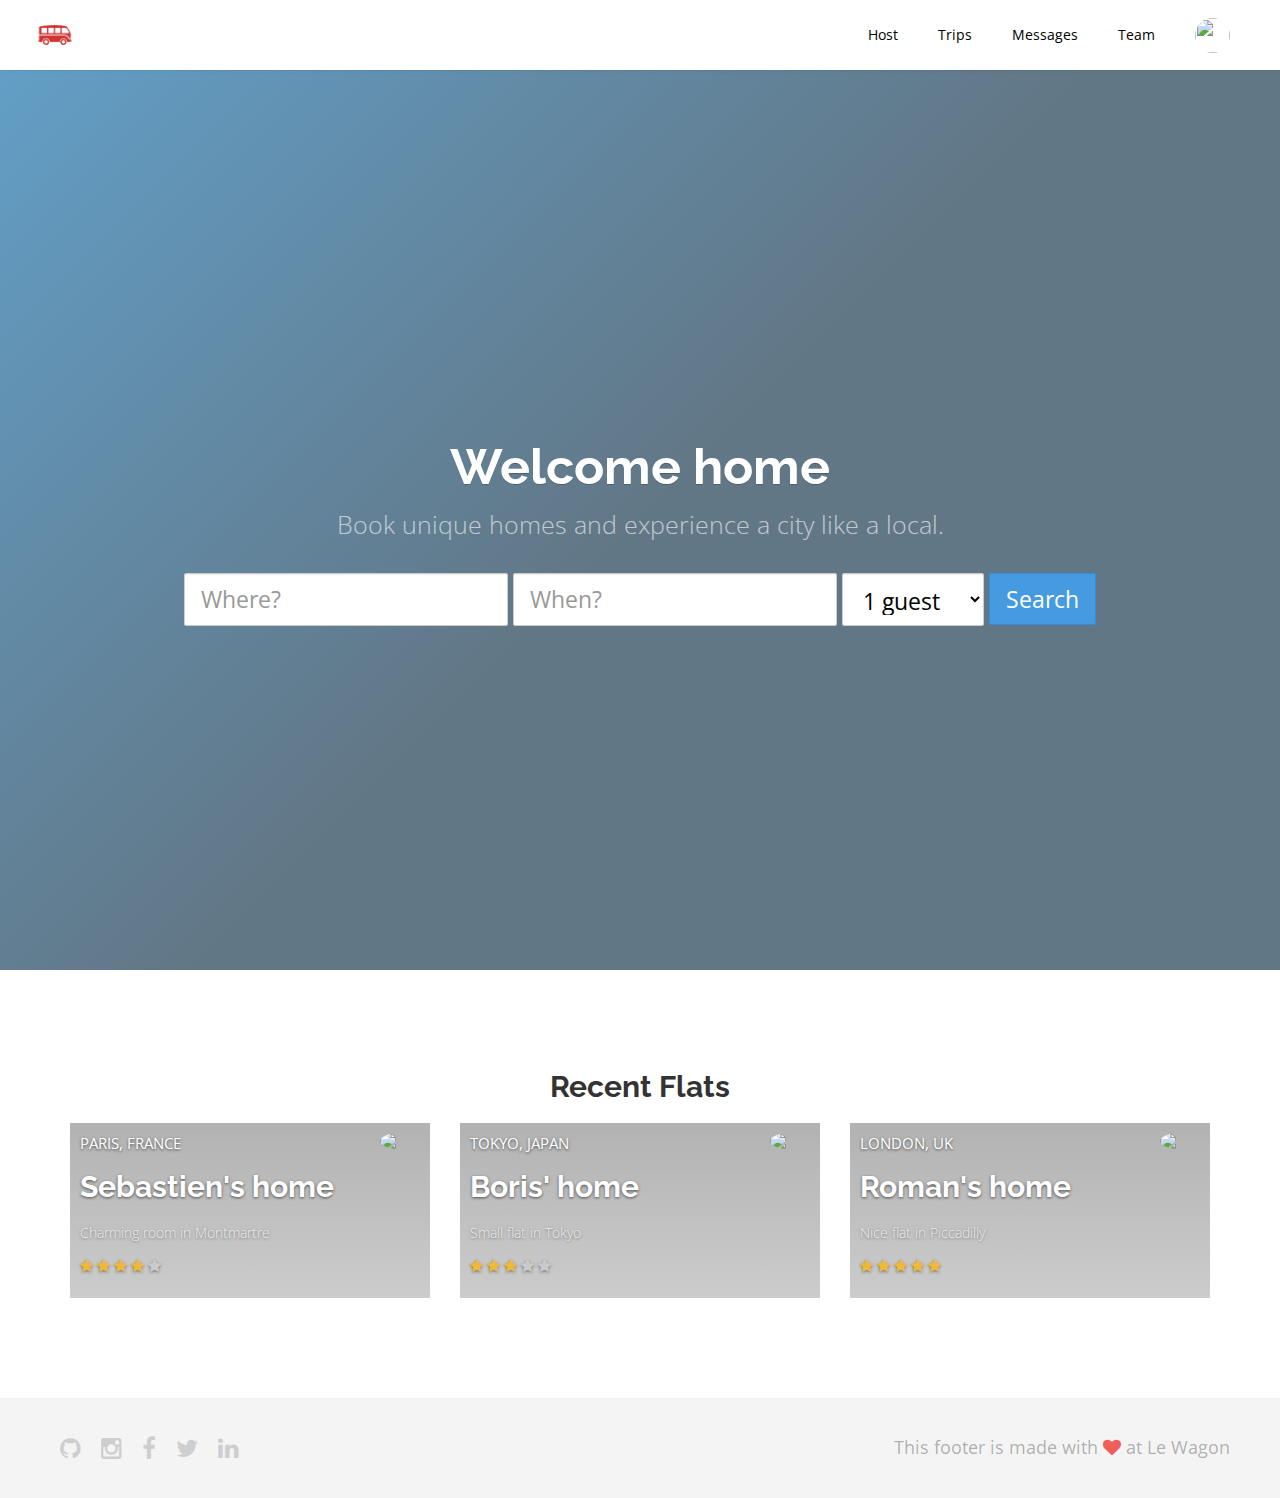
==== commit 11e370ec: "Automated commit at 2017-08-07 12:33:32 UTC by middleman-deploy 2.0.0-alpha" ====
--- a/index.html
+++ b/index.html
@@ -7,7 +7,7 @@
   content="width=device-width, initial-scale=1, shrink-to-fit=no">
   <!-- Use the title from a page's frontmatter if it has one -->
   <title>Le Wagon - Middleman</title>
-  <link href="stylesheets/application-b89c12cc.css" rel="stylesheet" />
+  <link href="stylesheets/application-360ff162.css" rel="stylesheet" />
   <script src="javascripts/application-93de88c9.js"></script>
   <link href="images/favicon-f15af148.png" rel="icon" type="image/png" />
 </head>
@@ -61,10 +61,19 @@
   
 
 <div class="banner" style="background-image: linear-gradient(-225deg, rgba(0,101,168,0.6) 0%, rgba(0,36,61,0.6) 50%), url('https://kitt.lewagon.com/placeholder/cities/berlin');">
-  <div class="banner-content">
-    <h1>Le Wagon Berlin</h1>
-    <p>Learn to code with us in Berlin</p>
-    <a class="btn btn-primary btn-lg">Start now</a>
+<div class="banner-content">
+    <h1>Welcome home</h1>
+    <p>Book unique homes and experience a city like a local.</p>
+    <form action="#" class="form-inline">
+      <input type="text" class="form-control input-lg" placeholder="Where?">
+      <input type="text" class="form-control input-lg" placeholder="When?">
+      <select name="" id="" class="form-control input-lg">
+        <option value="1">1 guest</option>
+        <option value="2">2 guests</option>
+        <option value="3">3 guests</option>
+      </select>
+      <input type="submit" class="btn btn-primary btn-lg" value="Search">
+    </form>
   </div>
 </div>
 
--- a/stylesheets/application-360ff162.css
+++ b/stylesheets/application-360ff162.css
@@ -0,0 +1,8 @@
+@import url("https://fonts.googleapis.com/css?family=Open+Sans:400,300,700|Raleway:400,100,300,700,500");/*!
+ * Bootstrap v3.3.7 (http://getbootstrap.com)
+ * Copyright 2011-2016 Twitter, Inc.
+ * Licensed under MIT (https://github.com/twbs/bootstrap/blob/master/LICENSE)
+ *//*! normalize.css v3.0.3 | MIT License | github.com/necolas/normalize.css */html{font-family:sans-serif;-ms-text-size-adjust:100%;-webkit-text-size-adjust:100%}body{margin:0}article,aside,details,figcaption,figure,footer,header,hgroup,main,menu,nav,section,summary{display:block}audio,canvas,progress,video{display:inline-block;vertical-align:baseline}audio:not([controls]){display:none;height:0}[hidden],template{display:none}a{background-color:transparent}a:active,a:hover{outline:0}abbr[title]{border-bottom:1px dotted}b,strong{font-weight:bold}dfn{font-style:italic}h1{font-size:2em;margin:0.67em 0}mark{background:#ff0;color:#000}small{font-size:80%}sub,sup{font-size:75%;line-height:0;position:relative;vertical-align:baseline}sup{top:-0.5em}sub{bottom:-0.25em}img{border:0}svg:not(:root){overflow:hidden}figure{margin:1em 40px}hr{-webkit-box-sizing:content-box;box-sizing:content-box;height:0}pre{overflow:auto}code,kbd,pre,samp{font-family:monospace, monospace;font-size:1em}button,input,optgroup,select,textarea{color:inherit;font:inherit;margin:0}button{overflow:visible}button,select{text-transform:none}button,html input[type="button"],input[type="reset"],input[type="submit"]{-webkit-appearance:button;cursor:pointer}button[disabled],html input[disabled]{cursor:default}button::-moz-focus-inner,input::-moz-focus-inner{border:0;padding:0}input{line-height:normal}input[type="checkbox"],input[type="radio"]{-webkit-box-sizing:border-box;box-sizing:border-box;padding:0}input[type="number"]::-webkit-inner-spin-button,input[type="number"]::-webkit-outer-spin-button{height:auto}input[type="search"]{-webkit-appearance:textfield;-webkit-box-sizing:content-box;box-sizing:content-box}input[type="search"]::-webkit-search-cancel-button,input[type="search"]::-webkit-search-decoration{-webkit-appearance:none}fieldset{border:1px solid #c0c0c0;margin:0 2px;padding:0.35em 0.625em 0.75em}legend{border:0;padding:0}textarea{overflow:auto}optgroup{font-weight:bold}table{border-collapse:collapse;border-spacing:0}td,th{padding:0}/*! Source: https://github.com/h5bp/html5-boilerplate/blob/master/src/css/main.css */@media print{*,*:before,*:after{background:transparent !important;color:#000 !important;-webkit-box-shadow:none !important;box-shadow:none !important;text-shadow:none !important}a,a:visited{text-decoration:underline}a[href]:after{content:" (" attr(href) ")"}abbr[title]:after{content:" (" attr(title) ")"}a[href^="#"]:after,a[href^="javascript:"]:after{content:""}pre,blockquote{border:1px solid #999;page-break-inside:avoid}thead{display:table-header-group}tr,img{page-break-inside:avoid}img{max-width:100% !important}p,h2,h3{orphans:3;widows:3}h2,h3{page-break-after:avoid}.navbar{display:none}.btn>.caret,.dropup>.btn>.caret{border-top-color:#000 !important}.label{border:1px solid #000}.table{border-collapse:collapse !important}.table td,.table th{background-color:#fff !important}.table-bordered th,.table-bordered td{border:1px solid #ddd !important}}@font-face{font-family:'Glyphicons Halflings';src:url("../assets/bootstrap/glyphicons-halflings-regular-86b6f62b.eot");src:url("../assets/bootstrap/glyphicons-halflings-regular-86b6f62b.eot?#iefix") format("embedded-opentype"),url("../assets/bootstrap/glyphicons-halflings-regular-ca35b697.woff2") format("woff2"),url("../assets/bootstrap/glyphicons-halflings-regular-278e49a8.woff") format("woff"),url("../assets/bootstrap/glyphicons-halflings-regular-44bc1850.ttf") format("truetype"),url("../assets/bootstrap/glyphicons-halflings-regular-de51a849.svg#glyphicons_halflingsregular") format("svg")}.glyphicon{position:relative;top:1px;display:inline-block;font-family:'Glyphicons Halflings';font-style:normal;font-weight:normal;line-height:1;-webkit-font-smoothing:antialiased;-moz-osx-font-smoothing:grayscale}.glyphicon-asterisk:before{content:"\002a"}.glyphicon-plus:before{content:"\002b"}.glyphicon-euro:before,.glyphicon-eur:before{content:"\20ac"}.glyphicon-minus:before{content:"\2212"}.glyphicon-cloud:before{content:"\2601"}.glyphicon-envelope:before{content:"\2709"}.glyphicon-pencil:before{content:"\270f"}.glyphicon-glass:before{content:"\e001"}.glyphicon-music:before{content:"\e002"}.glyphicon-search:before{content:"\e003"}.glyphicon-heart:before{content:"\e005"}.glyphicon-star:before{content:"\e006"}.glyphicon-star-empty:before{content:"\e007"}.glyphicon-user:before{content:"\e008"}.glyphicon-film:before{content:"\e009"}.glyphicon-th-large:before{content:"\e010"}.glyphicon-th:before{content:"\e011"}.glyphicon-th-list:before{content:"\e012"}.glyphicon-ok:before{content:"\e013"}.glyphicon-remove:before{content:"\e014"}.glyphicon-zoom-in:before{content:"\e015"}.glyphicon-zoom-out:before{content:"\e016"}.glyphicon-off:before{content:"\e017"}.glyphicon-signal:before{content:"\e018"}.glyphicon-cog:before{content:"\e019"}.glyphicon-trash:before{content:"\e020"}.glyphicon-home:before{content:"\e021"}.glyphicon-file:before{content:"\e022"}.glyphicon-time:before{content:"\e023"}.glyphicon-road:before{content:"\e024"}.glyphicon-download-alt:before{content:"\e025"}.glyphicon-download:before{content:"\e026"}.glyphicon-upload:before{content:"\e027"}.glyphicon-inbox:before{content:"\e028"}.glyphicon-play-circle:before{content:"\e029"}.glyphicon-repeat:before{content:"\e030"}.glyphicon-refresh:before{content:"\e031"}.glyphicon-list-alt:before{content:"\e032"}.glyphicon-lock:before{content:"\e033"}.glyphicon-flag:before{content:"\e034"}.glyphicon-headphones:before{content:"\e035"}.glyphicon-volume-off:before{content:"\e036"}.glyphicon-volume-down:before{content:"\e037"}.glyphicon-volume-up:before{content:"\e038"}.glyphicon-qrcode:before{content:"\e039"}.glyphicon-barcode:before{content:"\e040"}.glyphicon-tag:before{content:"\e041"}.glyphicon-tags:before{content:"\e042"}.glyphicon-book:before{content:"\e043"}.glyphicon-bookmark:before{content:"\e044"}.glyphicon-print:before{content:"\e045"}.glyphicon-camera:before{content:"\e046"}.glyphicon-font:before{content:"\e047"}.glyphicon-bold:before{content:"\e048"}.glyphicon-italic:before{content:"\e049"}.glyphicon-text-height:before{content:"\e050"}.glyphicon-text-width:before{content:"\e051"}.glyphicon-align-left:before{content:"\e052"}.glyphicon-align-center:before{content:"\e053"}.glyphicon-align-right:before{content:"\e054"}.glyphicon-align-justify:before{content:"\e055"}.glyphicon-list:before{content:"\e056"}.glyphicon-indent-left:before{content:"\e057"}.glyphicon-indent-right:before{content:"\e058"}.glyphicon-facetime-video:before{content:"\e059"}.glyphicon-picture:before{content:"\e060"}.glyphicon-map-marker:before{content:"\e062"}.glyphicon-adjust:before{content:"\e063"}.glyphicon-tint:before{content:"\e064"}.glyphicon-edit:before{content:"\e065"}.glyphicon-share:before{content:"\e066"}.glyphicon-check:before{content:"\e067"}.glyphicon-move:before{content:"\e068"}.glyphicon-step-backward:before{content:"\e069"}.glyphicon-fast-backward:before{content:"\e070"}.glyphicon-backward:before{content:"\e071"}.glyphicon-play:before{content:"\e072"}.glyphicon-pause:before{content:"\e073"}.glyphicon-stop:before{content:"\e074"}.glyphicon-forward:before{content:"\e075"}.glyphicon-fast-forward:before{content:"\e076"}.glyphicon-step-forward:before{content:"\e077"}.glyphicon-eject:before{content:"\e078"}.glyphicon-chevron-left:before{content:"\e079"}.glyphicon-chevron-right:before{content:"\e080"}.glyphicon-plus-sign:before{content:"\e081"}.glyphicon-minus-sign:before{content:"\e082"}.glyphicon-remove-sign:before{content:"\e083"}.glyphicon-ok-sign:before{content:"\e084"}.glyphicon-question-sign:before{content:"\e085"}.glyphicon-info-sign:before{content:"\e086"}.glyphicon-screenshot:before{content:"\e087"}.glyphicon-remove-circle:before{content:"\e088"}.glyphicon-ok-circle:before{content:"\e089"}.glyphicon-ban-circle:before{content:"\e090"}.glyphicon-arrow-left:before{content:"\e091"}.glyphicon-arrow-right:before{content:"\e092"}.glyphicon-arrow-up:before{content:"\e093"}.glyphicon-arrow-down:before{content:"\e094"}.glyphicon-share-alt:before{content:"\e095"}.glyphicon-resize-full:before{content:"\e096"}.glyphicon-resize-small:before{content:"\e097"}.glyphicon-exclamation-sign:before{content:"\e101"}.glyphicon-gift:before{content:"\e102"}.glyphicon-leaf:before{content:"\e103"}.glyphicon-fire:before{content:"\e104"}.glyphicon-eye-open:before{content:"\e105"}.glyphicon-eye-close:before{content:"\e106"}.glyphicon-warning-sign:before{content:"\e107"}.glyphicon-plane:before{content:"\e108"}.glyphicon-calendar:before{content:"\e109"}.glyphicon-random:before{content:"\e110"}.glyphicon-comment:before{content:"\e111"}.glyphicon-magnet:before{content:"\e112"}.glyphicon-chevron-up:before{content:"\e113"}.glyphicon-chevron-down:before{content:"\e114"}.glyphicon-retweet:before{content:"\e115"}.glyphicon-shopping-cart:before{content:"\e116"}.glyphicon-folder-close:before{content:"\e117"}.glyphicon-folder-open:before{content:"\e118"}.glyphicon-resize-vertical:before{content:"\e119"}.glyphicon-resize-horizontal:before{content:"\e120"}.glyphicon-hdd:before{content:"\e121"}.glyphicon-bullhorn:before{content:"\e122"}.glyphicon-bell:before{content:"\e123"}.glyphicon-certificate:before{content:"\e124"}.glyphicon-thumbs-up:before{content:"\e125"}.glyphicon-thumbs-down:before{content:"\e126"}.glyphicon-hand-right:before{content:"\e127"}.glyphicon-hand-left:before{content:"\e128"}.glyphicon-hand-up:before{content:"\e129"}.glyphicon-hand-down:before{content:"\e130"}.glyphicon-circle-arrow-right:before{content:"\e131"}.glyphicon-circle-arrow-left:before{content:"\e132"}.glyphicon-circle-arrow-up:before{content:"\e133"}.glyphicon-circle-arrow-down:before{content:"\e134"}.glyphicon-globe:before{content:"\e135"}.glyphicon-wrench:before{content:"\e136"}.glyphicon-tasks:before{content:"\e137"}.glyphicon-filter:before{content:"\e138"}.glyphicon-briefcase:before{content:"\e139"}.glyphicon-fullscreen:before{content:"\e140"}.glyphicon-dashboard:before{content:"\e141"}.glyphicon-paperclip:before{content:"\e142"}.glyphicon-heart-empty:before{content:"\e143"}.glyphicon-link:before{content:"\e144"}.glyphicon-phone:before{content:"\e145"}.glyphicon-pushpin:before{content:"\e146"}.glyphicon-usd:before{content:"\e148"}.glyphicon-gbp:before{content:"\e149"}.glyphicon-sort:before{content:"\e150"}.glyphicon-sort-by-alphabet:before{content:"\e151"}.glyphicon-sort-by-alphabet-alt:before{content:"\e152"}.glyphicon-sort-by-order:before{content:"\e153"}.glyphicon-sort-by-order-alt:before{content:"\e154"}.glyphicon-sort-by-attributes:before{content:"\e155"}.glyphicon-sort-by-attributes-alt:before{content:"\e156"}.glyphicon-unchecked:before{content:"\e157"}.glyphicon-expand:before{content:"\e158"}.glyphicon-collapse-down:before{content:"\e159"}.glyphicon-collapse-up:before{content:"\e160"}.glyphicon-log-in:before{content:"\e161"}.glyphicon-flash:before{content:"\e162"}.glyphicon-log-out:before{content:"\e163"}.glyphicon-new-window:before{content:"\e164"}.glyphicon-record:before{content:"\e165"}.glyphicon-save:before{content:"\e166"}.glyphicon-open:before{content:"\e167"}.glyphicon-saved:before{content:"\e168"}.glyphicon-import:before{content:"\e169"}.glyphicon-export:before{content:"\e170"}.glyphicon-send:before{content:"\e171"}.glyphicon-floppy-disk:before{content:"\e172"}.glyphicon-floppy-saved:before{content:"\e173"}.glyphicon-floppy-remove:before{content:"\e174"}.glyphicon-floppy-save:before{content:"\e175"}.glyphicon-floppy-open:before{content:"\e176"}.glyphicon-credit-card:before{content:"\e177"}.glyphicon-transfer:before{content:"\e178"}.glyphicon-cutlery:before{content:"\e179"}.glyphicon-header:before{content:"\e180"}.glyphicon-compressed:before{content:"\e181"}.glyphicon-earphone:before{content:"\e182"}.glyphicon-phone-alt:before{content:"\e183"}.glyphicon-tower:before{content:"\e184"}.glyphicon-stats:before{content:"\e185"}.glyphicon-sd-video:before{content:"\e186"}.glyphicon-hd-video:before{content:"\e187"}.glyphicon-subtitles:before{content:"\e188"}.glyphicon-sound-stereo:before{content:"\e189"}.glyphicon-sound-dolby:before{content:"\e190"}.glyphicon-sound-5-1:before{content:"\e191"}.glyphicon-sound-6-1:before{content:"\e192"}.glyphicon-sound-7-1:before{content:"\e193"}.glyphicon-copyright-mark:before{content:"\e194"}.glyphicon-registration-mark:before{content:"\e195"}.glyphicon-cloud-download:before{content:"\e197"}.glyphicon-cloud-upload:before{content:"\e198"}.glyphicon-tree-conifer:before{content:"\e199"}.glyphicon-tree-deciduous:before{content:"\e200"}.glyphicon-cd:before{content:"\e201"}.glyphicon-save-file:before{content:"\e202"}.glyphicon-open-file:before{content:"\e203"}.glyphicon-level-up:before{content:"\e204"}.glyphicon-copy:before{content:"\e205"}.glyphicon-paste:before{content:"\e206"}.glyphicon-alert:before{content:"\e209"}.glyphicon-equalizer:before{content:"\e210"}.glyphicon-king:before{content:"\e211"}.glyphicon-queen:before{content:"\e212"}.glyphicon-pawn:before{content:"\e213"}.glyphicon-bishop:before{content:"\e214"}.glyphicon-knight:before{content:"\e215"}.glyphicon-baby-formula:before{content:"\e216"}.glyphicon-tent:before{content:"\26fa"}.glyphicon-blackboard:before{content:"\e218"}.glyphicon-bed:before{content:"\e219"}.glyphicon-apple:before{content:"\f8ff"}.glyphicon-erase:before{content:"\e221"}.glyphicon-hourglass:before{content:"\231b"}.glyphicon-lamp:before{content:"\e223"}.glyphicon-duplicate:before{content:"\e224"}.glyphicon-piggy-bank:before{content:"\e225"}.glyphicon-scissors:before{content:"\e226"}.glyphicon-bitcoin:before{content:"\e227"}.glyphicon-btc:before{content:"\e227"}.glyphicon-xbt:before{content:"\e227"}.glyphicon-yen:before{content:"\00a5"}.glyphicon-jpy:before{content:"\00a5"}.glyphicon-ruble:before{content:"\20bd"}.glyphicon-rub:before{content:"\20bd"}.glyphicon-scale:before{content:"\e230"}.glyphicon-ice-lolly:before{content:"\e231"}.glyphicon-ice-lolly-tasted:before{content:"\e232"}.glyphicon-education:before{content:"\e233"}.glyphicon-option-horizontal:before{content:"\e234"}.glyphicon-option-vertical:before{content:"\e235"}.glyphicon-menu-hamburger:before{content:"\e236"}.glyphicon-modal-window:before{content:"\e237"}.glyphicon-oil:before{content:"\e238"}.glyphicon-grain:before{content:"\e239"}.glyphicon-sunglasses:before{content:"\e240"}.glyphicon-text-size:before{content:"\e241"}.glyphicon-text-color:before{content:"\e242"}.glyphicon-text-background:before{content:"\e243"}.glyphicon-object-align-top:before{content:"\e244"}.glyphicon-object-align-bottom:before{content:"\e245"}.glyphicon-object-align-horizontal:before{content:"\e246"}.glyphicon-object-align-left:before{content:"\e247"}.glyphicon-object-align-vertical:before{content:"\e248"}.glyphicon-object-align-right:before{content:"\e249"}.glyphicon-triangle-right:before{content:"\e250"}.glyphicon-triangle-left:before{content:"\e251"}.glyphicon-triangle-bottom:before{content:"\e252"}.glyphicon-triangle-top:before{content:"\e253"}.glyphicon-console:before{content:"\e254"}.glyphicon-superscript:before{content:"\e255"}.glyphicon-subscript:before{content:"\e256"}.glyphicon-menu-left:before{content:"\e257"}.glyphicon-menu-right:before{content:"\e258"}.glyphicon-menu-down:before{content:"\e259"}.glyphicon-menu-up:before{content:"\e260"}*{-webkit-box-sizing:border-box;box-sizing:border-box}*:before,*:after{-webkit-box-sizing:border-box;box-sizing:border-box}html{font-size:10px;-webkit-tap-highlight-color:transparent}body{font-family:"Open Sans", "Helvetica", "sans-serif";font-size:18px;line-height:1.42857143;color:#333333;background-color:#F4F4F4}input,button,select,textarea{font-family:inherit;font-size:inherit;line-height:inherit}a{color:#469AE0;text-decoration:none}a:hover,a:focus{color:#1f74ba;text-decoration:underline}a:focus{outline:5px auto -webkit-focus-ring-color;outline-offset:-2px}figure{margin:0}img{vertical-align:middle}.img-responsive{display:block;max-width:100%;height:auto}.img-rounded{border-radius:2px}.img-thumbnail{padding:4px;line-height:1.42857143;background-color:#F4F4F4;border:1px solid #ddd;border-radius:2px;-webkit-transition:all 0.2s ease-in-out;transition:all 0.2s ease-in-out;display:inline-block;max-width:100%;height:auto}.img-circle{border-radius:50%}hr{margin-top:25px;margin-bottom:25px;border:0;border-top:1px solid #eeeeee}.sr-only{position:absolute;width:1px;height:1px;margin:-1px;padding:0;overflow:hidden;clip:rect(0, 0, 0, 0);border:0}.sr-only-focusable:active,.sr-only-focusable:focus{position:static;width:auto;height:auto;margin:0;overflow:visible;clip:auto}[role="button"]{cursor:pointer}h1,h2,h3,h4,h5,h6,.h1,.h2,.h3,.h4,.h5,.h6{font-family:"Raleway", "Helvetica", "sans-serif";font-weight:500;line-height:1.1;color:inherit}h1 small,h1 .small,h2 small,h2 .small,h3 small,h3 .small,h4 small,h4 .small,h5 small,h5 .small,h6 small,h6 .small,.h1 small,.h1 .small,.h2 small,.h2 .small,.h3 small,.h3 .small,.h4 small,.h4 .small,.h5 small,.h5 .small,.h6 small,.h6 .small{font-weight:normal;line-height:1;color:#777777}h1,.h1,h2,.h2,h3,.h3{margin-top:25px;margin-bottom:12.5px}h1 small,h1 .small,.h1 small,.h1 .small,h2 small,h2 .small,.h2 small,.h2 .small,h3 small,h3 .small,.h3 small,.h3 .small{font-size:65%}h4,.h4,h5,.h5,h6,.h6{margin-top:12.5px;margin-bottom:12.5px}h4 small,h4 .small,.h4 small,.h4 .small,h5 small,h5 .small,.h5 small,.h5 .small,h6 small,h6 .small,.h6 small,.h6 .small{font-size:75%}h1,.h1{font-size:46px}h2,.h2{font-size:38px}h3,.h3{font-size:31px}h4,.h4{font-size:23px}h5,.h5{font-size:18px}h6,.h6{font-size:16px}p{margin:0 0 12.5px}.lead{margin-bottom:25px;font-size:20px;font-weight:300;line-height:1.4}@media (min-width: 768px){.lead{font-size:27px}}small,.small{font-size:88%}mark,.mark{background-color:#fcf8e3;padding:.2em}.text-left{text-align:left}.text-right{text-align:right}.text-center{text-align:center}.text-justify{text-align:justify}.text-nowrap{white-space:nowrap}.text-lowercase{text-transform:lowercase}.text-uppercase,.initialism{text-transform:uppercase}.text-capitalize{text-transform:capitalize}.text-muted{color:#777777}.text-primary{color:#469AE0}a.text-primary:hover,a.text-primary:focus{color:#2381d0}.text-success{color:#3c763d}a.text-success:hover,a.text-success:focus{color:#2b542c}.text-info{color:#31708f}a.text-info:hover,a.text-info:focus{color:#245269}.text-warning{color:#8a6d3b}a.text-warning:hover,a.text-warning:focus{color:#66512c}.text-danger{color:#a94442}a.text-danger:hover,a.text-danger:focus{color:#843534}.bg-primary{color:#fff}.bg-primary{background-color:#469AE0}a.bg-primary:hover,a.bg-primary:focus{background-color:#2381d0}.bg-success{background-color:#dff0d8}a.bg-success:hover,a.bg-success:focus{background-color:#c1e2b3}.bg-info{background-color:#d9edf7}a.bg-info:hover,a.bg-info:focus{background-color:#afd9ee}.bg-warning{background-color:#fcf8e3}a.bg-warning:hover,a.bg-warning:focus{background-color:#f7ecb5}.bg-danger{background-color:#f2dede}a.bg-danger:hover,a.bg-danger:focus{background-color:#e4b9b9}.page-header{padding-bottom:11.5px;margin:50px 0 25px;border-bottom:1px solid #eeeeee}ul,ol{margin-top:0;margin-bottom:12.5px}ul ul,ul ol,ol ul,ol ol{margin-bottom:0}.list-unstyled{padding-left:0;list-style:none}.list-inline{padding-left:0;list-style:none;margin-left:-5px}.list-inline>li{display:inline-block;padding-left:5px;padding-right:5px}dl{margin-top:0;margin-bottom:25px}dt,dd{line-height:1.42857143}dt{font-weight:bold}dd{margin-left:0}.dl-horizontal dd:before,.dl-horizontal dd:after{content:" ";display:table}.dl-horizontal dd:after{clear:both}@media (min-width: 768px){.dl-horizontal dt{float:left;width:160px;clear:left;text-align:right;overflow:hidden;text-overflow:ellipsis;white-space:nowrap}.dl-horizontal dd{margin-left:180px}}abbr[title],abbr[data-original-title]{cursor:help;border-bottom:1px dotted #777777}.initialism{font-size:90%}blockquote{padding:12.5px 25px;margin:0 0 25px;font-size:22.5px;border-left:5px solid #eeeeee}blockquote p:last-child,blockquote ul:last-child,blockquote ol:last-child{margin-bottom:0}blockquote footer,blockquote small,blockquote .small{display:block;font-size:80%;line-height:1.42857143;color:#777777}blockquote footer:before,blockquote small:before,blockquote .small:before{content:'\2014 \00A0'}.blockquote-reverse,blockquote.pull-right{padding-right:15px;padding-left:0;border-right:5px solid #eeeeee;border-left:0;text-align:right}.blockquote-reverse footer:before,.blockquote-reverse small:before,.blockquote-reverse .small:before,blockquote.pull-right footer:before,blockquote.pull-right small:before,blockquote.pull-right .small:before{content:''}.blockquote-reverse footer:after,.blockquote-reverse small:after,.blockquote-reverse .small:after,blockquote.pull-right footer:after,blockquote.pull-right small:after,blockquote.pull-right .small:after{content:'\00A0 \2014'}address{margin-bottom:25px;font-style:normal;line-height:1.42857143}code,kbd,pre,samp{font-family:Menlo, Monaco, Consolas, "Courier New", monospace}code{padding:2px 4px;font-size:90%;color:#c7254e;background-color:#f9f2f4;border-radius:2px}kbd{padding:2px 4px;font-size:90%;color:#fff;background-color:#333;border-radius:2px;-webkit-box-shadow:inset 0 -1px 0 rgba(0,0,0,0.25);box-shadow:inset 0 -1px 0 rgba(0,0,0,0.25)}kbd kbd{padding:0;font-size:100%;font-weight:bold;-webkit-box-shadow:none;box-shadow:none}pre{display:block;padding:12px;margin:0 0 12.5px;font-size:17px;line-height:1.42857143;word-break:break-all;word-wrap:break-word;color:#333333;background-color:#f5f5f5;border:1px solid #ccc;border-radius:2px}pre code{padding:0;font-size:inherit;color:inherit;white-space:pre-wrap;background-color:transparent;border-radius:0}.pre-scrollable{max-height:340px;overflow-y:scroll}.container{margin-right:auto;margin-left:auto;padding-left:15px;padding-right:15px}.container:before,.container:after{content:" ";display:table}.container:after{clear:both}@media (min-width: 768px){.container{width:750px}}@media (min-width: 992px){.container{width:970px}}@media (min-width: 1200px){.container{width:1170px}}.container-fluid{margin-right:auto;margin-left:auto;padding-left:15px;padding-right:15px}.container-fluid:before,.container-fluid:after{content:" ";display:table}.container-fluid:after{clear:both}.row{margin-left:-15px;margin-right:-15px}.row:before,.row:after{content:" ";display:table}.row:after{clear:both}.col-xs-1,.col-sm-1,.col-md-1,.col-lg-1,.col-xs-2,.col-sm-2,.col-md-2,.col-lg-2,.col-xs-3,.col-sm-3,.col-md-3,.col-lg-3,.col-xs-4,.col-sm-4,.col-md-4,.col-lg-4,.col-xs-5,.col-sm-5,.col-md-5,.col-lg-5,.col-xs-6,.col-sm-6,.col-md-6,.col-lg-6,.col-xs-7,.col-sm-7,.col-md-7,.col-lg-7,.col-xs-8,.col-sm-8,.col-md-8,.col-lg-8,.col-xs-9,.col-sm-9,.col-md-9,.col-lg-9,.col-xs-10,.col-sm-10,.col-md-10,.col-lg-10,.col-xs-11,.col-sm-11,.col-md-11,.col-lg-11,.col-xs-12,.col-sm-12,.col-md-12,.col-lg-12{position:relative;min-height:1px;padding-left:15px;padding-right:15px}.col-xs-1,.col-xs-2,.col-xs-3,.col-xs-4,.col-xs-5,.col-xs-6,.col-xs-7,.col-xs-8,.col-xs-9,.col-xs-10,.col-xs-11,.col-xs-12{float:left}.col-xs-1{width:8.33333333%}.col-xs-2{width:16.66666667%}.col-xs-3{width:25%}.col-xs-4{width:33.33333333%}.col-xs-5{width:41.66666667%}.col-xs-6{width:50%}.col-xs-7{width:58.33333333%}.col-xs-8{width:66.66666667%}.col-xs-9{width:75%}.col-xs-10{width:83.33333333%}.col-xs-11{width:91.66666667%}.col-xs-12{width:100%}.col-xs-pull-0{right:auto}.col-xs-pull-1{right:8.33333333%}.col-xs-pull-2{right:16.66666667%}.col-xs-pull-3{right:25%}.col-xs-pull-4{right:33.33333333%}.col-xs-pull-5{right:41.66666667%}.col-xs-pull-6{right:50%}.col-xs-pull-7{right:58.33333333%}.col-xs-pull-8{right:66.66666667%}.col-xs-pull-9{right:75%}.col-xs-pull-10{right:83.33333333%}.col-xs-pull-11{right:91.66666667%}.col-xs-pull-12{right:100%}.col-xs-push-0{left:auto}.col-xs-push-1{left:8.33333333%}.col-xs-push-2{left:16.66666667%}.col-xs-push-3{left:25%}.col-xs-push-4{left:33.33333333%}.col-xs-push-5{left:41.66666667%}.col-xs-push-6{left:50%}.col-xs-push-7{left:58.33333333%}.col-xs-push-8{left:66.66666667%}.col-xs-push-9{left:75%}.col-xs-push-10{left:83.33333333%}.col-xs-push-11{left:91.66666667%}.col-xs-push-12{left:100%}.col-xs-offset-0{margin-left:0%}.col-xs-offset-1{margin-left:8.33333333%}.col-xs-offset-2{margin-left:16.66666667%}.col-xs-offset-3{margin-left:25%}.col-xs-offset-4{margin-left:33.33333333%}.col-xs-offset-5{margin-left:41.66666667%}.col-xs-offset-6{margin-left:50%}.col-xs-offset-7{margin-left:58.33333333%}.col-xs-offset-8{margin-left:66.66666667%}.col-xs-offset-9{margin-left:75%}.col-xs-offset-10{margin-left:83.33333333%}.col-xs-offset-11{margin-left:91.66666667%}.col-xs-offset-12{margin-left:100%}@media (min-width: 768px){.col-sm-1,.col-sm-2,.col-sm-3,.col-sm-4,.col-sm-5,.col-sm-6,.col-sm-7,.col-sm-8,.col-sm-9,.col-sm-10,.col-sm-11,.col-sm-12{float:left}.col-sm-1{width:8.33333333%}.col-sm-2{width:16.66666667%}.col-sm-3{width:25%}.col-sm-4{width:33.33333333%}.col-sm-5{width:41.66666667%}.col-sm-6{width:50%}.col-sm-7{width:58.33333333%}.col-sm-8{width:66.66666667%}.col-sm-9{width:75%}.col-sm-10{width:83.33333333%}.col-sm-11{width:91.66666667%}.col-sm-12{width:100%}.col-sm-pull-0{right:auto}.col-sm-pull-1{right:8.33333333%}.col-sm-pull-2{right:16.66666667%}.col-sm-pull-3{right:25%}.col-sm-pull-4{right:33.33333333%}.col-sm-pull-5{right:41.66666667%}.col-sm-pull-6{right:50%}.col-sm-pull-7{right:58.33333333%}.col-sm-pull-8{right:66.66666667%}.col-sm-pull-9{right:75%}.col-sm-pull-10{right:83.33333333%}.col-sm-pull-11{right:91.66666667%}.col-sm-pull-12{right:100%}.col-sm-push-0{left:auto}.col-sm-push-1{left:8.33333333%}.col-sm-push-2{left:16.66666667%}.col-sm-push-3{left:25%}.col-sm-push-4{left:33.33333333%}.col-sm-push-5{left:41.66666667%}.col-sm-push-6{left:50%}.col-sm-push-7{left:58.33333333%}.col-sm-push-8{left:66.66666667%}.col-sm-push-9{left:75%}.col-sm-push-10{left:83.33333333%}.col-sm-push-11{left:91.66666667%}.col-sm-push-12{left:100%}.col-sm-offset-0{margin-left:0%}.col-sm-offset-1{margin-left:8.33333333%}.col-sm-offset-2{margin-left:16.66666667%}.col-sm-offset-3{margin-left:25%}.col-sm-offset-4{margin-left:33.33333333%}.col-sm-offset-5{margin-left:41.66666667%}.col-sm-offset-6{margin-left:50%}.col-sm-offset-7{margin-left:58.33333333%}.col-sm-offset-8{margin-left:66.66666667%}.col-sm-offset-9{margin-left:75%}.col-sm-offset-10{margin-left:83.33333333%}.col-sm-offset-11{margin-left:91.66666667%}.col-sm-offset-12{margin-left:100%}}@media (min-width: 992px){.col-md-1,.col-md-2,.col-md-3,.col-md-4,.col-md-5,.col-md-6,.col-md-7,.col-md-8,.col-md-9,.col-md-10,.col-md-11,.col-md-12{float:left}.col-md-1{width:8.33333333%}.col-md-2{width:16.66666667%}.col-md-3{width:25%}.col-md-4{width:33.33333333%}.col-md-5{width:41.66666667%}.col-md-6{width:50%}.col-md-7{width:58.33333333%}.col-md-8{width:66.66666667%}.col-md-9{width:75%}.col-md-10{width:83.33333333%}.col-md-11{width:91.66666667%}.col-md-12{width:100%}.col-md-pull-0{right:auto}.col-md-pull-1{right:8.33333333%}.col-md-pull-2{right:16.66666667%}.col-md-pull-3{right:25%}.col-md-pull-4{right:33.33333333%}.col-md-pull-5{right:41.66666667%}.col-md-pull-6{right:50%}.col-md-pull-7{right:58.33333333%}.col-md-pull-8{right:66.66666667%}.col-md-pull-9{right:75%}.col-md-pull-10{right:83.33333333%}.col-md-pull-11{right:91.66666667%}.col-md-pull-12{right:100%}.col-md-push-0{left:auto}.col-md-push-1{left:8.33333333%}.col-md-push-2{left:16.66666667%}.col-md-push-3{left:25%}.col-md-push-4{left:33.33333333%}.col-md-push-5{left:41.66666667%}.col-md-push-6{left:50%}.col-md-push-7{left:58.33333333%}.col-md-push-8{left:66.66666667%}.col-md-push-9{left:75%}.col-md-push-10{left:83.33333333%}.col-md-push-11{left:91.66666667%}.col-md-push-12{left:100%}.col-md-offset-0{margin-left:0%}.col-md-offset-1{margin-left:8.33333333%}.col-md-offset-2{margin-left:16.66666667%}.col-md-offset-3{margin-left:25%}.col-md-offset-4{margin-left:33.33333333%}.col-md-offset-5{margin-left:41.66666667%}.col-md-offset-6{margin-left:50%}.col-md-offset-7{margin-left:58.33333333%}.col-md-offset-8{margin-left:66.66666667%}.col-md-offset-9{margin-left:75%}.col-md-offset-10{margin-left:83.33333333%}.col-md-offset-11{margin-left:91.66666667%}.col-md-offset-12{margin-left:100%}}@media (min-width: 1200px){.col-lg-1,.col-lg-2,.col-lg-3,.col-lg-4,.col-lg-5,.col-lg-6,.col-lg-7,.col-lg-8,.col-lg-9,.col-lg-10,.col-lg-11,.col-lg-12{float:left}.col-lg-1{width:8.33333333%}.col-lg-2{width:16.66666667%}.col-lg-3{width:25%}.col-lg-4{width:33.33333333%}.col-lg-5{width:41.66666667%}.col-lg-6{width:50%}.col-lg-7{width:58.33333333%}.col-lg-8{width:66.66666667%}.col-lg-9{width:75%}.col-lg-10{width:83.33333333%}.col-lg-11{width:91.66666667%}.col-lg-12{width:100%}.col-lg-pull-0{right:auto}.col-lg-pull-1{right:8.33333333%}.col-lg-pull-2{right:16.66666667%}.col-lg-pull-3{right:25%}.col-lg-pull-4{right:33.33333333%}.col-lg-pull-5{right:41.66666667%}.col-lg-pull-6{right:50%}.col-lg-pull-7{right:58.33333333%}.col-lg-pull-8{right:66.66666667%}.col-lg-pull-9{right:75%}.col-lg-pull-10{right:83.33333333%}.col-lg-pull-11{right:91.66666667%}.col-lg-pull-12{right:100%}.col-lg-push-0{left:auto}.col-lg-push-1{left:8.33333333%}.col-lg-push-2{left:16.66666667%}.col-lg-push-3{left:25%}.col-lg-push-4{left:33.33333333%}.col-lg-push-5{left:41.66666667%}.col-lg-push-6{left:50%}.col-lg-push-7{left:58.33333333%}.col-lg-push-8{left:66.66666667%}.col-lg-push-9{left:75%}.col-lg-push-10{left:83.33333333%}.col-lg-push-11{left:91.66666667%}.col-lg-push-12{left:100%}.col-lg-offset-0{margin-left:0%}.col-lg-offset-1{margin-left:8.33333333%}.col-lg-offset-2{margin-left:16.66666667%}.col-lg-offset-3{margin-left:25%}.col-lg-offset-4{margin-left:33.33333333%}.col-lg-offset-5{margin-left:41.66666667%}.col-lg-offset-6{margin-left:50%}.col-lg-offset-7{margin-left:58.33333333%}.col-lg-offset-8{margin-left:66.66666667%}.col-lg-offset-9{margin-left:75%}.col-lg-offset-10{margin-left:83.33333333%}.col-lg-offset-11{margin-left:91.66666667%}.col-lg-offset-12{margin-left:100%}}table{background-color:transparent}caption{padding-top:8px;padding-bottom:8px;color:#777777;text-align:left}th{text-align:left}.table{width:100%;max-width:100%;margin-bottom:25px}.table>thead>tr>th,.table>thead>tr>td,.table>tbody>tr>th,.table>tbody>tr>td,.table>tfoot>tr>th,.table>tfoot>tr>td{padding:8px;line-height:1.42857143;vertical-align:top;border-top:1px solid #ddd}.table>thead>tr>th{vertical-align:bottom;border-bottom:2px solid #ddd}.table>caption+thead>tr:first-child>th,.table>caption+thead>tr:first-child>td,.table>colgroup+thead>tr:first-child>th,.table>colgroup+thead>tr:first-child>td,.table>thead:first-child>tr:first-child>th,.table>thead:first-child>tr:first-child>td{border-top:0}.table>tbody+tbody{border-top:2px solid #ddd}.table .table{background-color:#F4F4F4}.table-condensed>thead>tr>th,.table-condensed>thead>tr>td,.table-condensed>tbody>tr>th,.table-condensed>tbody>tr>td,.table-condensed>tfoot>tr>th,.table-condensed>tfoot>tr>td{padding:5px}.table-bordered{border:1px solid #ddd}.table-bordered>thead>tr>th,.table-bordered>thead>tr>td,.table-bordered>tbody>tr>th,.table-bordered>tbody>tr>td,.table-bordered>tfoot>tr>th,.table-bordered>tfoot>tr>td{border:1px solid #ddd}.table-bordered>thead>tr>th,.table-bordered>thead>tr>td{border-bottom-width:2px}.table-striped>tbody>tr:nth-of-type(odd){background-color:#f9f9f9}.table-hover>tbody>tr:hover{background-color:#f5f5f5}table col[class*="col-"]{position:static;float:none;display:table-column}table td[class*="col-"],table th[class*="col-"]{position:static;float:none;display:table-cell}.table>thead>tr>td.active,.table>thead>tr>th.active,.table>thead>tr.active>td,.table>thead>tr.active>th,.table>tbody>tr>td.active,.table>tbody>tr>th.active,.table>tbody>tr.active>td,.table>tbody>tr.active>th,.table>tfoot>tr>td.active,.table>tfoot>tr>th.active,.table>tfoot>tr.active>td,.table>tfoot>tr.active>th{background-color:#f5f5f5}.table-hover>tbody>tr>td.active:hover,.table-hover>tbody>tr>th.active:hover,.table-hover>tbody>tr.active:hover>td,.table-hover>tbody>tr:hover>.active,.table-hover>tbody>tr.active:hover>th{background-color:#e8e8e8}.table>thead>tr>td.success,.table>thead>tr>th.success,.table>thead>tr.success>td,.table>thead>tr.success>th,.table>tbody>tr>td.success,.table>tbody>tr>th.success,.table>tbody>tr.success>td,.table>tbody>tr.success>th,.table>tfoot>tr>td.success,.table>tfoot>tr>th.success,.table>tfoot>tr.success>td,.table>tfoot>tr.success>th{background-color:#dff0d8}.table-hover>tbody>tr>td.success:hover,.table-hover>tbody>tr>th.success:hover,.table-hover>tbody>tr.success:hover>td,.table-hover>tbody>tr:hover>.success,.table-hover>tbody>tr.success:hover>th{background-color:#d0e9c6}.table>thead>tr>td.info,.table>thead>tr>th.info,.table>thead>tr.info>td,.table>thead>tr.info>th,.table>tbody>tr>td.info,.table>tbody>tr>th.info,.table>tbody>tr.info>td,.table>tbody>tr.info>th,.table>tfoot>tr>td.info,.table>tfoot>tr>th.info,.table>tfoot>tr.info>td,.table>tfoot>tr.info>th{background-color:#d9edf7}.table-hover>tbody>tr>td.info:hover,.table-hover>tbody>tr>th.info:hover,.table-hover>tbody>tr.info:hover>td,.table-hover>tbody>tr:hover>.info,.table-hover>tbody>tr.info:hover>th{background-color:#c4e3f3}.table>thead>tr>td.warning,.table>thead>tr>th.warning,.table>thead>tr.warning>td,.table>thead>tr.warning>th,.table>tbody>tr>td.warning,.table>tbody>tr>th.warning,.table>tbody>tr.warning>td,.table>tbody>tr.warning>th,.table>tfoot>tr>td.warning,.table>tfoot>tr>th.warning,.table>tfoot>tr.warning>td,.table>tfoot>tr.warning>th{background-color:#fcf8e3}.table-hover>tbody>tr>td.warning:hover,.table-hover>tbody>tr>th.warning:hover,.table-hover>tbody>tr.warning:hover>td,.table-hover>tbody>tr:hover>.warning,.table-hover>tbody>tr.warning:hover>th{background-color:#faf2cc}.table>thead>tr>td.danger,.table>thead>tr>th.danger,.table>thead>tr.danger>td,.table>thead>tr.danger>th,.table>tbody>tr>td.danger,.table>tbody>tr>th.danger,.table>tbody>tr.danger>td,.table>tbody>tr.danger>th,.table>tfoot>tr>td.danger,.table>tfoot>tr>th.danger,.table>tfoot>tr.danger>td,.table>tfoot>tr.danger>th{background-color:#f2dede}.table-hover>tbody>tr>td.danger:hover,.table-hover>tbody>tr>th.danger:hover,.table-hover>tbody>tr.danger:hover>td,.table-hover>tbody>tr:hover>.danger,.table-hover>tbody>tr.danger:hover>th{background-color:#ebcccc}.table-responsive{overflow-x:auto;min-height:0.01%}@media screen and (max-width: 767px){.table-responsive{width:100%;margin-bottom:18.75px;overflow-y:hidden;-ms-overflow-style:-ms-autohiding-scrollbar;border:1px solid #ddd}.table-responsive>.table{margin-bottom:0}.table-responsive>.table>thead>tr>th,.table-responsive>.table>thead>tr>td,.table-responsive>.table>tbody>tr>th,.table-responsive>.table>tbody>tr>td,.table-responsive>.table>tfoot>tr>th,.table-responsive>.table>tfoot>tr>td{white-space:nowrap}.table-responsive>.table-bordered{border:0}.table-responsive>.table-bordered>thead>tr>th:first-child,.table-responsive>.table-bordered>thead>tr>td:first-child,.table-responsive>.table-bordered>tbody>tr>th:first-child,.table-responsive>.table-bordered>tbody>tr>td:first-child,.table-responsive>.table-bordered>tfoot>tr>th:first-child,.table-responsive>.table-bordered>tfoot>tr>td:first-child{border-left:0}.table-responsive>.table-bordered>thead>tr>th:last-child,.table-responsive>.table-bordered>thead>tr>td:last-child,.table-responsive>.table-bordered>tbody>tr>th:last-child,.table-responsive>.table-bordered>tbody>tr>td:last-child,.table-responsive>.table-bordered>tfoot>tr>th:last-child,.table-responsive>.table-bordered>tfoot>tr>td:last-child{border-right:0}.table-responsive>.table-bordered>tbody>tr:last-child>th,.table-responsive>.table-bordered>tbody>tr:last-child>td,.table-responsive>.table-bordered>tfoot>tr:last-child>th,.table-responsive>.table-bordered>tfoot>tr:last-child>td{border-bottom:0}}fieldset{padding:0;margin:0;border:0;min-width:0}legend{display:block;width:100%;padding:0;margin-bottom:25px;font-size:27px;line-height:inherit;color:#333333;border:0;border-bottom:1px solid #e5e5e5}label{display:inline-block;max-width:100%;margin-bottom:5px;font-weight:bold}input[type="search"]{-webkit-box-sizing:border-box;box-sizing:border-box}input[type="radio"],input[type="checkbox"]{margin:4px 0 0;margin-top:1px \9;line-height:normal}input[type="file"]{display:block}input[type="range"]{display:block;width:100%}select[multiple],select[size]{height:auto}input[type="file"]:focus,input[type="radio"]:focus,input[type="checkbox"]:focus{outline:5px auto -webkit-focus-ring-color;outline-offset:-2px}output{display:block;padding-top:7px;font-size:18px;line-height:1.42857143;color:#000000}.form-control{display:block;width:100%;height:39px;padding:6px 12px;font-size:18px;line-height:1.42857143;color:#000000;background-color:#fff;background-image:none;border:1px solid #ccc;border-radius:2px;-webkit-box-shadow:inset 0 1px 1px rgba(0,0,0,0.075);box-shadow:inset 0 1px 1px rgba(0,0,0,0.075);-webkit-transition:border-color ease-in-out 0.15s, box-shadow ease-in-out 0.15s;-webkit-transition:border-color ease-in-out 0.15s, -webkit-box-shadow ease-in-out 0.15s;transition:border-color ease-in-out 0.15s, -webkit-box-shadow ease-in-out 0.15s;transition:border-color ease-in-out 0.15s, box-shadow ease-in-out 0.15s;transition:border-color ease-in-out 0.15s, box-shadow ease-in-out 0.15s, -webkit-box-shadow ease-in-out 0.15s}.form-control:focus{border-color:#66afe9;outline:0;-webkit-box-shadow:inset 0 1px 1px rgba(0,0,0,0.075),0 0 8px rgba(102,175,233,0.6);box-shadow:inset 0 1px 1px rgba(0,0,0,0.075),0 0 8px rgba(102,175,233,0.6)}.form-control::-moz-placeholder{color:#999;opacity:1}.form-control:-ms-input-placeholder{color:#999}.form-control::-webkit-input-placeholder{color:#999}.form-control::-ms-expand{border:0;background-color:transparent}.form-control[disabled],.form-control[readonly],fieldset[disabled] .form-control{background-color:#eeeeee;opacity:1}.form-control[disabled],fieldset[disabled] .form-control{cursor:not-allowed}textarea.form-control{height:auto}input[type="search"]{-webkit-appearance:none}@media screen and (-webkit-min-device-pixel-ratio: 0){input[type="date"].form-control,input[type="time"].form-control,input[type="datetime-local"].form-control,input[type="month"].form-control{line-height:39px}input[type="date"].input-sm,.input-group-sm>input[type="date"].form-control,.input-group-sm>input[type="date"].input-group-addon,.input-group-sm>.input-group-btn>input[type="date"].btn,.input-group-sm input[type="date"],input[type="time"].input-sm,.input-group-sm>input[type="time"].form-control,.input-group-sm>input[type="time"].input-group-addon,.input-group-sm>.input-group-btn>input[type="time"].btn,.input-group-sm input[type="time"],input[type="datetime-local"].input-sm,.input-group-sm>input[type="datetime-local"].form-control,.input-group-sm>input[type="datetime-local"].input-group-addon,.input-group-sm>.input-group-btn>input[type="datetime-local"].btn,.input-group-sm input[type="datetime-local"],input[type="month"].input-sm,.input-group-sm>input[type="month"].form-control,.input-group-sm>input[type="month"].input-group-addon,.input-group-sm>.input-group-btn>input[type="month"].btn,.input-group-sm input[type="month"]{line-height:36px}input[type="date"].input-lg,.input-group-lg>input[type="date"].form-control,.input-group-lg>input[type="date"].input-group-addon,.input-group-lg>.input-group-btn>input[type="date"].btn,.input-group-lg input[type="date"],input[type="time"].input-lg,.input-group-lg>input[type="time"].form-control,.input-group-lg>input[type="time"].input-group-addon,.input-group-lg>.input-group-btn>input[type="time"].btn,.input-group-lg input[type="time"],input[type="datetime-local"].input-lg,.input-group-lg>input[type="datetime-local"].form-control,.input-group-lg>input[type="datetime-local"].input-group-addon,.input-group-lg>.input-group-btn>input[type="datetime-local"].btn,.input-group-lg input[type="datetime-local"],input[type="month"].input-lg,.input-group-lg>input[type="month"].form-control,.input-group-lg>input[type="month"].input-group-addon,.input-group-lg>.input-group-btn>input[type="month"].btn,.input-group-lg input[type="month"]{line-height:53px}}.form-group{margin-bottom:15px}.radio,.checkbox{position:relative;display:block;margin-top:10px;margin-bottom:10px}.radio label,.checkbox label{min-height:25px;padding-left:20px;margin-bottom:0;font-weight:normal;cursor:pointer}.radio input[type="radio"],.radio-inline input[type="radio"],.checkbox input[type="checkbox"],.checkbox-inline input[type="checkbox"]{position:absolute;margin-left:-20px;margin-top:4px \9}.radio+.radio,.checkbox+.checkbox{margin-top:-5px}.radio-inline,.checkbox-inline{position:relative;display:inline-block;padding-left:20px;margin-bottom:0;vertical-align:middle;font-weight:normal;cursor:pointer}.radio-inline+.radio-inline,.checkbox-inline+.checkbox-inline{margin-top:0;margin-left:10px}input[type="radio"][disabled],input[type="radio"].disabled,fieldset[disabled] input[type="radio"],input[type="checkbox"][disabled],input[type="checkbox"].disabled,fieldset[disabled] input[type="checkbox"]{cursor:not-allowed}.radio-inline.disabled,fieldset[disabled] .radio-inline,.checkbox-inline.disabled,fieldset[disabled] .checkbox-inline{cursor:not-allowed}.radio.disabled label,fieldset[disabled] .radio label,.checkbox.disabled label,fieldset[disabled] .checkbox label{cursor:not-allowed}.form-control-static{padding-top:7px;padding-bottom:7px;margin-bottom:0;min-height:43px}.form-control-static.input-lg,.input-group-lg>.form-control-static.form-control,.input-group-lg>.form-control-static.input-group-addon,.input-group-lg>.input-group-btn>.form-control-static.btn,.form-control-static.input-sm,.input-group-sm>.form-control-static.form-control,.input-group-sm>.form-control-static.input-group-addon,.input-group-sm>.input-group-btn>.form-control-static.btn{padding-left:0;padding-right:0}.input-sm,.input-group-sm>.form-control,.input-group-sm>.input-group-addon,.input-group-sm>.input-group-btn>.btn{height:36px;padding:5px 10px;font-size:16px;line-height:1.5;border-radius:2px}select.input-sm,.input-group-sm>select.form-control,.input-group-sm>select.input-group-addon,.input-group-sm>.input-group-btn>select.btn{height:36px;line-height:36px}textarea.input-sm,.input-group-sm>textarea.form-control,.input-group-sm>textarea.input-group-addon,.input-group-sm>.input-group-btn>textarea.btn,select[multiple].input-sm,.input-group-sm>select[multiple].form-control,.input-group-sm>select[multiple].input-group-addon,.input-group-sm>.input-group-btn>select[multiple].btn{height:auto}.form-group-sm .form-control{height:36px;padding:5px 10px;font-size:16px;line-height:1.5;border-radius:2px}.form-group-sm select.form-control{height:36px;line-height:36px}.form-group-sm textarea.form-control,.form-group-sm select[multiple].form-control{height:auto}.form-group-sm .form-control-static{height:36px;min-height:41px;padding:6px 10px;font-size:16px;line-height:1.5}.input-lg,.input-group-lg>.form-control,.input-group-lg>.input-group-addon,.input-group-lg>.input-group-btn>.btn{height:53px;padding:10px 16px;font-size:23px;line-height:1.3333333;border-radius:2px}select.input-lg,.input-group-lg>select.form-control,.input-group-lg>select.input-group-addon,.input-group-lg>.input-group-btn>select.btn{height:53px;line-height:53px}textarea.input-lg,.input-group-lg>textarea.form-control,.input-group-lg>textarea.input-group-addon,.input-group-lg>.input-group-btn>textarea.btn,select[multiple].input-lg,.input-group-lg>select[multiple].form-control,.input-group-lg>select[multiple].input-group-addon,.input-group-lg>.input-group-btn>select[multiple].btn{height:auto}.form-group-lg .form-control{height:53px;padding:10px 16px;font-size:23px;line-height:1.3333333;border-radius:2px}.form-group-lg select.form-control{height:53px;line-height:53px}.form-group-lg textarea.form-control,.form-group-lg select[multiple].form-control{height:auto}.form-group-lg .form-control-static{height:53px;min-height:48px;padding:11px 16px;font-size:23px;line-height:1.3333333}.has-feedback{position:relative}.has-feedback .form-control{padding-right:48.75px}.form-control-feedback{position:absolute;top:0;right:0;z-index:2;display:block;width:39px;height:39px;line-height:39px;text-align:center;pointer-events:none}.input-lg+.form-control-feedback,.input-group-lg>.form-control+.form-control-feedback,.input-group-lg>.input-group-addon+.form-control-feedback,.input-group-lg>.input-group-btn>.btn+.form-control-feedback,.input-group-lg+.form-control-feedback,.form-group-lg .form-control+.form-control-feedback{width:53px;height:53px;line-height:53px}.input-sm+.form-control-feedback,.input-group-sm>.form-control+.form-control-feedback,.input-group-sm>.input-group-addon+.form-control-feedback,.input-group-sm>.input-group-btn>.btn+.form-control-feedback,.input-group-sm+.form-control-feedback,.form-group-sm .form-control+.form-control-feedback{width:36px;height:36px;line-height:36px}.has-success .help-block,.has-success .control-label,.has-success .radio,.has-success .checkbox,.has-success .radio-inline,.has-success .checkbox-inline,.has-success.radio label,.has-success.checkbox label,.has-success.radio-inline label,.has-success.checkbox-inline label{color:#3c763d}.has-success .form-control{border-color:#3c763d;-webkit-box-shadow:inset 0 1px 1px rgba(0,0,0,0.075);box-shadow:inset 0 1px 1px rgba(0,0,0,0.075)}.has-success .form-control:focus{border-color:#2b542c;-webkit-box-shadow:inset 0 1px 1px rgba(0,0,0,0.075),0 0 6px #67b168;box-shadow:inset 0 1px 1px rgba(0,0,0,0.075),0 0 6px #67b168}.has-success .input-group-addon{color:#3c763d;border-color:#3c763d;background-color:#dff0d8}.has-success .form-control-feedback{color:#3c763d}.has-warning .help-block,.has-warning .control-label,.has-warning .radio,.has-warning .checkbox,.has-warning .radio-inline,.has-warning .checkbox-inline,.has-warning.radio label,.has-warning.checkbox label,.has-warning.radio-inline label,.has-warning.checkbox-inline label{color:#8a6d3b}.has-warning .form-control{border-color:#8a6d3b;-webkit-box-shadow:inset 0 1px 1px rgba(0,0,0,0.075);box-shadow:inset 0 1px 1px rgba(0,0,0,0.075)}.has-warning .form-control:focus{border-color:#66512c;-webkit-box-shadow:inset 0 1px 1px rgba(0,0,0,0.075),0 0 6px #c0a16b;box-shadow:inset 0 1px 1px rgba(0,0,0,0.075),0 0 6px #c0a16b}.has-warning .input-group-addon{color:#8a6d3b;border-color:#8a6d3b;background-color:#fcf8e3}.has-warning .form-control-feedback{color:#8a6d3b}.has-error .help-block,.has-error .control-label,.has-error .radio,.has-error .checkbox,.has-error .radio-inline,.has-error .checkbox-inline,.has-error.radio label,.has-error.checkbox label,.has-error.radio-inline label,.has-error.checkbox-inline label{color:#a94442}.has-error .form-control{border-color:#a94442;-webkit-box-shadow:inset 0 1px 1px rgba(0,0,0,0.075);box-shadow:inset 0 1px 1px rgba(0,0,0,0.075)}.has-error .form-control:focus{border-color:#843534;-webkit-box-shadow:inset 0 1px 1px rgba(0,0,0,0.075),0 0 6px #ce8483;box-shadow:inset 0 1px 1px rgba(0,0,0,0.075),0 0 6px #ce8483}.has-error .input-group-addon{color:#a94442;border-color:#a94442;background-color:#f2dede}.has-error .form-control-feedback{color:#a94442}.has-feedback label ~ .form-control-feedback{top:30px}.has-feedback label.sr-only ~ .form-control-feedback{top:0}.help-block{display:block;margin-top:5px;margin-bottom:10px;color:#737373}@media (min-width: 768px){.form-inline .form-group{display:inline-block;margin-bottom:0;vertical-align:middle}.form-inline .form-control{display:inline-block;width:auto;vertical-align:middle}.form-inline .form-control-static{display:inline-block}.form-inline .input-group{display:inline-table;vertical-align:middle}.form-inline .input-group .input-group-addon,.form-inline .input-group .input-group-btn,.form-inline .input-group .form-control{width:auto}.form-inline .input-group>.form-control{width:100%}.form-inline .control-label{margin-bottom:0;vertical-align:middle}.form-inline .radio,.form-inline .checkbox{display:inline-block;margin-top:0;margin-bottom:0;vertical-align:middle}.form-inline .radio label,.form-inline .checkbox label{padding-left:0}.form-inline .radio input[type="radio"],.form-inline .checkbox input[type="checkbox"]{position:relative;margin-left:0}.form-inline .has-feedback .form-control-feedback{top:0}}.form-horizontal .radio,.form-horizontal .checkbox,.form-horizontal .radio-inline,.form-horizontal .checkbox-inline{margin-top:0;margin-bottom:0;padding-top:7px}.form-horizontal .radio,.form-horizontal .checkbox{min-height:32px}.form-horizontal .form-group{margin-left:-15px;margin-right:-15px}.form-horizontal .form-group:before,.form-horizontal .form-group:after{content:" ";display:table}.form-horizontal .form-group:after{clear:both}@media (min-width: 768px){.form-horizontal .control-label{text-align:right;margin-bottom:0;padding-top:7px}}.form-horizontal .has-feedback .form-control-feedback{right:15px}@media (min-width: 768px){.form-horizontal .form-group-lg .control-label{padding-top:11px;font-size:23px}}@media (min-width: 768px){.form-horizontal .form-group-sm .control-label{padding-top:6px;font-size:16px}}.btn{display:inline-block;margin-bottom:0;font-weight:normal;text-align:center;vertical-align:middle;-ms-touch-action:manipulation;touch-action:manipulation;cursor:pointer;background-image:none;border:1px solid transparent;white-space:nowrap;padding:6px 12px;font-size:18px;line-height:1.42857143;border-radius:2px;-webkit-user-select:none;-moz-user-select:none;-ms-user-select:none;user-select:none}.btn:focus,.btn.focus,.btn:active:focus,.btn:active.focus,.btn.active:focus,.btn.active.focus{outline:5px auto -webkit-focus-ring-color;outline-offset:-2px}.btn:hover,.btn:focus,.btn.focus{color:#333;text-decoration:none}.btn:active,.btn.active{outline:0;background-image:none;-webkit-box-shadow:inset 0 3px 5px rgba(0,0,0,0.125);box-shadow:inset 0 3px 5px rgba(0,0,0,0.125)}.btn.disabled,.btn[disabled],fieldset[disabled] .btn{cursor:not-allowed;opacity:0.65;filter:alpha(opacity=65);-webkit-box-shadow:none;box-shadow:none}a.btn.disabled,fieldset[disabled] a.btn{pointer-events:none}.btn-default{color:#333;background-color:#fff;border-color:#ccc}.btn-default:focus,.btn-default.focus{color:#333;background-color:#e6e6e6;border-color:#8c8c8c}.btn-default:hover{color:#333;background-color:#e6e6e6;border-color:#adadad}.btn-default:active,.btn-default.active,.open>.btn-default.dropdown-toggle{color:#333;background-color:#e6e6e6;border-color:#adadad}.btn-default:active:hover,.btn-default:active:focus,.btn-default:active.focus,.btn-default.active:hover,.btn-default.active:focus,.btn-default.active.focus,.open>.btn-default.dropdown-toggle:hover,.open>.btn-default.dropdown-toggle:focus,.open>.btn-default.dropdown-toggle.focus{color:#333;background-color:#d4d4d4;border-color:#8c8c8c}.btn-default:active,.btn-default.active,.open>.btn-default.dropdown-toggle{background-image:none}.btn-default.disabled:hover,.btn-default.disabled:focus,.btn-default.disabled.focus,.btn-default[disabled]:hover,.btn-default[disabled]:focus,.btn-default[disabled].focus,fieldset[disabled] .btn-default:hover,fieldset[disabled] .btn-default:focus,fieldset[disabled] .btn-default.focus{background-color:#fff;border-color:#ccc}.btn-default .badge{color:#fff;background-color:#333}.btn-primary{color:#fff;background-color:#469AE0;border-color:#308edc}.btn-primary:focus,.btn-primary.focus{color:#fff;background-color:#2381d0;border-color:#144b79}.btn-primary:hover{color:#fff;background-color:#2381d0;border-color:#1e6eb2}.btn-primary:active,.btn-primary.active,.open>.btn-primary.dropdown-toggle{color:#fff;background-color:#2381d0;border-color:#1e6eb2}.btn-primary:active:hover,.btn-primary:active:focus,.btn-primary:active.focus,.btn-primary.active:hover,.btn-primary.active:focus,.btn-primary.active.focus,.open>.btn-primary.dropdown-toggle:hover,.open>.btn-primary.dropdown-toggle:focus,.open>.btn-primary.dropdown-toggle.focus{color:#fff;background-color:#1e6eb2;border-color:#144b79}.btn-primary:active,.btn-primary.active,.open>.btn-primary.dropdown-toggle{background-image:none}.btn-primary.disabled:hover,.btn-primary.disabled:focus,.btn-primary.disabled.focus,.btn-primary[disabled]:hover,.btn-primary[disabled]:focus,.btn-primary[disabled].focus,fieldset[disabled] .btn-primary:hover,fieldset[disabled] .btn-primary:focus,fieldset[disabled] .btn-primary.focus{background-color:#469AE0;border-color:#308edc}.btn-primary .badge{color:#469AE0;background-color:#fff}.btn-success{color:#fff;background-color:#32B796;border-color:#2da386}.btn-success:focus,.btn-success.focus{color:#fff;background-color:#278f75;border-color:#113f34}.btn-success:hover{color:#fff;background-color:#278f75;border-color:#1f735e}.btn-success:active,.btn-success.active,.open>.btn-success.dropdown-toggle{color:#fff;background-color:#278f75;border-color:#1f735e}.btn-success:active:hover,.btn-success:active:focus,.btn-success:active.focus,.btn-success.active:hover,.btn-success.active:focus,.btn-success.active.focus,.open>.btn-success.dropdown-toggle:hover,.open>.btn-success.dropdown-toggle:focus,.open>.btn-success.dropdown-toggle.focus{color:#fff;background-color:#1f735e;border-color:#113f34}.btn-success:active,.btn-success.active,.open>.btn-success.dropdown-toggle{background-image:none}.btn-success.disabled:hover,.btn-success.disabled:focus,.btn-success.disabled.focus,.btn-success[disabled]:hover,.btn-success[disabled]:focus,.btn-success[disabled].focus,fieldset[disabled] .btn-success:hover,fieldset[disabled] .btn-success:focus,fieldset[disabled] .btn-success.focus{background-color:#32B796;border-color:#2da386}.btn-success .badge{color:#32B796;background-color:#fff}.btn-info{color:#fff;background-color:#FDB631;border-color:#fdad18}.btn-info:focus,.btn-info.focus{color:#fff;background-color:#f9a302;border-color:#946101}.btn-info:hover{color:#fff;background-color:#f9a302;border-color:#d58c02}.btn-info:active,.btn-info.active,.open>.btn-info.dropdown-toggle{color:#fff;background-color:#f9a302;border-color:#d58c02}.btn-info:active:hover,.btn-info:active:focus,.btn-info:active.focus,.btn-info.active:hover,.btn-info.active:focus,.btn-info.active.focus,.open>.btn-info.dropdown-toggle:hover,.open>.btn-info.dropdown-toggle:focus,.open>.btn-info.dropdown-toggle.focus{color:#fff;background-color:#d58c02;border-color:#946101}.btn-info:active,.btn-info.active,.open>.btn-info.dropdown-toggle{background-image:none}.btn-info.disabled:hover,.btn-info.disabled:focus,.btn-info.disabled.focus,.btn-info[disabled]:hover,.btn-info[disabled]:focus,.btn-info[disabled].focus,fieldset[disabled] .btn-info:hover,fieldset[disabled] .btn-info:focus,fieldset[disabled] .btn-info.focus{background-color:#FDB631;border-color:#fdad18}.btn-info .badge{color:#FDB631;background-color:#fff}.btn-warning{color:#fff;background-color:#E67E22;border-color:#d67118}.btn-warning:focus,.btn-warning.focus{color:#fff;background-color:#bf6516;border-color:#64350b}.btn-warning:hover{color:#fff;background-color:#bf6516;border-color:#9f5412}.btn-warning:active,.btn-warning.active,.open>.btn-warning.dropdown-toggle{color:#fff;background-color:#bf6516;border-color:#9f5412}.btn-warning:active:hover,.btn-warning:active:focus,.btn-warning:active.focus,.btn-warning.active:hover,.btn-warning.active:focus,.btn-warning.active.focus,.open>.btn-warning.dropdown-toggle:hover,.open>.btn-warning.dropdown-toggle:focus,.open>.btn-warning.dropdown-toggle.focus{color:#fff;background-color:#9f5412;border-color:#64350b}.btn-warning:active,.btn-warning.active,.open>.btn-warning.dropdown-toggle{background-image:none}.btn-warning.disabled:hover,.btn-warning.disabled:focus,.btn-warning.disabled.focus,.btn-warning[disabled]:hover,.btn-warning[disabled]:focus,.btn-warning[disabled].focus,fieldset[disabled] .btn-warning:hover,fieldset[disabled] .btn-warning:focus,fieldset[disabled] .btn-warning.focus{background-color:#E67E22;border-color:#d67118}.btn-warning .badge{color:#E67E22;background-color:#fff}.btn-danger{color:#fff;background-color:#EE5F5B;border-color:#ec4844}.btn-danger:focus,.btn-danger.focus{color:#fff;background-color:#e9322d;border-color:#9f1411}.btn-danger:hover{color:#fff;background-color:#e9322d;border-color:#dc1c17}.btn-danger:active,.btn-danger.active,.open>.btn-danger.dropdown-toggle{color:#fff;background-color:#e9322d;border-color:#dc1c17}.btn-danger:active:hover,.btn-danger:active:focus,.btn-danger:active.focus,.btn-danger.active:hover,.btn-danger.active:focus,.btn-danger.active.focus,.open>.btn-danger.dropdown-toggle:hover,.open>.btn-danger.dropdown-toggle:focus,.open>.btn-danger.dropdown-toggle.focus{color:#fff;background-color:#dc1c17;border-color:#9f1411}.btn-danger:active,.btn-danger.active,.open>.btn-danger.dropdown-toggle{background-image:none}.btn-danger.disabled:hover,.btn-danger.disabled:focus,.btn-danger.disabled.focus,.btn-danger[disabled]:hover,.btn-danger[disabled]:focus,.btn-danger[disabled].focus,fieldset[disabled] .btn-danger:hover,fieldset[disabled] .btn-danger:focus,fieldset[disabled] .btn-danger.focus{background-color:#EE5F5B;border-color:#ec4844}.btn-danger .badge{color:#EE5F5B;background-color:#fff}.btn-link{color:#469AE0;font-weight:normal;border-radius:0}.btn-link,.btn-link:active,.btn-link.active,.btn-link[disabled],fieldset[disabled] .btn-link{background-color:transparent;-webkit-box-shadow:none;box-shadow:none}.btn-link,.btn-link:hover,.btn-link:focus,.btn-link:active{border-color:transparent}.btn-link:hover,.btn-link:focus{color:#1f74ba;text-decoration:underline;background-color:transparent}.btn-link[disabled]:hover,.btn-link[disabled]:focus,fieldset[disabled] .btn-link:hover,fieldset[disabled] .btn-link:focus{color:#777777;text-decoration:none}.btn-lg,.btn-group-lg>.btn{padding:10px 16px;font-size:23px;line-height:1.3333333;border-radius:2px}.btn-sm,.btn-group-sm>.btn{padding:5px 10px;font-size:16px;line-height:1.5;border-radius:2px}.btn-xs,.btn-group-xs>.btn{padding:1px 5px;font-size:16px;line-height:1.5;border-radius:2px}.btn-block{display:block;width:100%}.btn-block+.btn-block{margin-top:5px}input[type="submit"].btn-block,input[type="reset"].btn-block,input[type="button"].btn-block{width:100%}.fade{opacity:0;-webkit-transition:opacity 0.15s linear;transition:opacity 0.15s linear}.fade.in{opacity:1}.collapse{display:none}.collapse.in{display:block}tr.collapse.in{display:table-row}tbody.collapse.in{display:table-row-group}.collapsing{position:relative;height:0;overflow:hidden;-webkit-transition-property:height, visibility;transition-property:height, visibility;-webkit-transition-duration:0.35s;transition-duration:0.35s;-webkit-transition-timing-function:ease;transition-timing-function:ease}.caret{display:inline-block;width:0;height:0;margin-left:2px;vertical-align:middle;border-top:4px dashed;border-top:4px solid \9;border-right:4px solid transparent;border-left:4px solid transparent}.dropup,.dropdown{position:relative}.dropdown-toggle:focus{outline:0}.dropdown-menu{position:absolute;top:100%;left:0;z-index:1000;display:none;float:left;min-width:160px;padding:5px 0;margin:2px 0 0;list-style:none;font-size:18px;text-align:left;background-color:#fff;border:1px solid #ccc;border:1px solid rgba(0,0,0,0.15);border-radius:2px;-webkit-box-shadow:0 6px 12px rgba(0,0,0,0.175);box-shadow:0 6px 12px rgba(0,0,0,0.175);background-clip:padding-box}.dropdown-menu.pull-right{right:0;left:auto}.dropdown-menu .divider{height:1px;margin:11.5px 0;overflow:hidden;background-color:#e5e5e5}.dropdown-menu>li>a{display:block;padding:3px 20px;clear:both;font-weight:normal;line-height:1.42857143;color:#333333;white-space:nowrap}.dropdown-menu>li>a:hover,.dropdown-menu>li>a:focus{text-decoration:none;color:#262626;background-color:#f5f5f5}.dropdown-menu>.active>a,.dropdown-menu>.active>a:hover,.dropdown-menu>.active>a:focus{color:#fff;text-decoration:none;outline:0;background-color:#469AE0}.dropdown-menu>.disabled>a,.dropdown-menu>.disabled>a:hover,.dropdown-menu>.disabled>a:focus{color:#777777}.dropdown-menu>.disabled>a:hover,.dropdown-menu>.disabled>a:focus{text-decoration:none;background-color:transparent;background-image:none;filter:progid:DXImageTransform.Microsoft.gradient(enabled = false);cursor:not-allowed}.open>.dropdown-menu{display:block}.open>a{outline:0}.dropdown-menu-right{left:auto;right:0}.dropdown-menu-left{left:0;right:auto}.dropdown-header{display:block;padding:3px 20px;font-size:16px;line-height:1.42857143;color:#777777;white-space:nowrap}.dropdown-backdrop{position:fixed;left:0;right:0;bottom:0;top:0;z-index:990}.pull-right>.dropdown-menu{right:0;left:auto}.dropup .caret,.navbar-fixed-bottom .dropdown .caret{border-top:0;border-bottom:4px dashed;border-bottom:4px solid \9;content:""}.dropup .dropdown-menu,.navbar-fixed-bottom .dropdown .dropdown-menu{top:auto;bottom:100%;margin-bottom:2px}@media (min-width: 768px){.navbar-right .dropdown-menu{right:0;left:auto}.navbar-right .dropdown-menu-left{left:0;right:auto}}.btn-group,.btn-group-vertical{position:relative;display:inline-block;vertical-align:middle}.btn-group>.btn,.btn-group-vertical>.btn{position:relative;float:left}.btn-group>.btn:hover,.btn-group>.btn:focus,.btn-group>.btn:active,.btn-group>.btn.active,.btn-group-vertical>.btn:hover,.btn-group-vertical>.btn:focus,.btn-group-vertical>.btn:active,.btn-group-vertical>.btn.active{z-index:2}.btn-group .btn+.btn,.btn-group .btn+.btn-group,.btn-group .btn-group+.btn,.btn-group .btn-group+.btn-group{margin-left:-1px}.btn-toolbar{margin-left:-5px}.btn-toolbar:before,.btn-toolbar:after{content:" ";display:table}.btn-toolbar:after{clear:both}.btn-toolbar .btn,.btn-toolbar .btn-group,.btn-toolbar .input-group{float:left}.btn-toolbar>.btn,.btn-toolbar>.btn-group,.btn-toolbar>.input-group{margin-left:5px}.btn-group>.btn:not(:first-child):not(:last-child):not(.dropdown-toggle){border-radius:0}.btn-group>.btn:first-child{margin-left:0}.btn-group>.btn:first-child:not(:last-child):not(.dropdown-toggle){border-bottom-right-radius:0;border-top-right-radius:0}.btn-group>.btn:last-child:not(:first-child),.btn-group>.dropdown-toggle:not(:first-child){border-bottom-left-radius:0;border-top-left-radius:0}.btn-group>.btn-group{float:left}.btn-group>.btn-group:not(:first-child):not(:last-child)>.btn{border-radius:0}.btn-group>.btn-group:first-child:not(:last-child)>.btn:last-child,.btn-group>.btn-group:first-child:not(:last-child)>.dropdown-toggle{border-bottom-right-radius:0;border-top-right-radius:0}.btn-group>.btn-group:last-child:not(:first-child)>.btn:first-child{border-bottom-left-radius:0;border-top-left-radius:0}.btn-group .dropdown-toggle:active,.btn-group.open .dropdown-toggle{outline:0}.btn-group>.btn+.dropdown-toggle{padding-left:8px;padding-right:8px}.btn-group>.btn-lg+.dropdown-toggle,.btn-group-lg.btn-group>.btn+.dropdown-toggle{padding-left:12px;padding-right:12px}.btn-group.open .dropdown-toggle{-webkit-box-shadow:inset 0 3px 5px rgba(0,0,0,0.125);box-shadow:inset 0 3px 5px rgba(0,0,0,0.125)}.btn-group.open .dropdown-toggle.btn-link{-webkit-box-shadow:none;box-shadow:none}.btn .caret{margin-left:0}.btn-lg .caret,.btn-group-lg>.btn .caret{border-width:5px 5px 0;border-bottom-width:0}.dropup .btn-lg .caret,.dropup .btn-group-lg>.btn .caret{border-width:0 5px 5px}.btn-group-vertical>.btn,.btn-group-vertical>.btn-group,.btn-group-vertical>.btn-group>.btn{display:block;float:none;width:100%;max-width:100%}.btn-group-vertical>.btn-group:before,.btn-group-vertical>.btn-group:after{content:" ";display:table}.btn-group-vertical>.btn-group:after{clear:both}.btn-group-vertical>.btn-group>.btn{float:none}.btn-group-vertical>.btn+.btn,.btn-group-vertical>.btn+.btn-group,.btn-group-vertical>.btn-group+.btn,.btn-group-vertical>.btn-group+.btn-group{margin-top:-1px;margin-left:0}.btn-group-vertical>.btn:not(:first-child):not(:last-child){border-radius:0}.btn-group-vertical>.btn:first-child:not(:last-child){border-top-right-radius:2px;border-top-left-radius:2px;border-bottom-right-radius:0;border-bottom-left-radius:0}.btn-group-vertical>.btn:last-child:not(:first-child){border-top-right-radius:0;border-top-left-radius:0;border-bottom-right-radius:2px;border-bottom-left-radius:2px}.btn-group-vertical>.btn-group:not(:first-child):not(:last-child)>.btn{border-radius:0}.btn-group-vertical>.btn-group:first-child:not(:last-child)>.btn:last-child,.btn-group-vertical>.btn-group:first-child:not(:last-child)>.dropdown-toggle{border-bottom-right-radius:0;border-bottom-left-radius:0}.btn-group-vertical>.btn-group:last-child:not(:first-child)>.btn:first-child{border-top-right-radius:0;border-top-left-radius:0}.btn-group-justified{display:table;width:100%;table-layout:fixed;border-collapse:separate}.btn-group-justified>.btn,.btn-group-justified>.btn-group{float:none;display:table-cell;width:1%}.btn-group-justified>.btn-group .btn{width:100%}.btn-group-justified>.btn-group .dropdown-menu{left:auto}[data-toggle="buttons"]>.btn input[type="radio"],[data-toggle="buttons"]>.btn input[type="checkbox"],[data-toggle="buttons"]>.btn-group>.btn input[type="radio"],[data-toggle="buttons"]>.btn-group>.btn input[type="checkbox"]{position:absolute;clip:rect(0, 0, 0, 0);pointer-events:none}.input-group{position:relative;display:table;border-collapse:separate}.input-group[class*="col-"]{float:none;padding-left:0;padding-right:0}.input-group .form-control{position:relative;z-index:2;float:left;width:100%;margin-bottom:0}.input-group .form-control:focus{z-index:3}.input-group-addon,.input-group-btn,.input-group .form-control{display:table-cell}.input-group-addon:not(:first-child):not(:last-child),.input-group-btn:not(:first-child):not(:last-child),.input-group .form-control:not(:first-child):not(:last-child){border-radius:0}.input-group-addon,.input-group-btn{width:1%;white-space:nowrap;vertical-align:middle}.input-group-addon{padding:6px 12px;font-size:18px;font-weight:normal;line-height:1;color:#000000;text-align:center;background-color:#eeeeee;border:1px solid #ccc;border-radius:2px}.input-group-addon.input-sm,.input-group-sm>.input-group-addon,.input-group-sm>.input-group-btn>.input-group-addon.btn{padding:5px 10px;font-size:16px;border-radius:2px}.input-group-addon.input-lg,.input-group-lg>.input-group-addon,.input-group-lg>.input-group-btn>.input-group-addon.btn{padding:10px 16px;font-size:23px;border-radius:2px}.input-group-addon input[type="radio"],.input-group-addon input[type="checkbox"]{margin-top:0}.input-group .form-control:first-child,.input-group-addon:first-child,.input-group-btn:first-child>.btn,.input-group-btn:first-child>.btn-group>.btn,.input-group-btn:first-child>.dropdown-toggle,.input-group-btn:last-child>.btn:not(:last-child):not(.dropdown-toggle),.input-group-btn:last-child>.btn-group:not(:last-child)>.btn{border-bottom-right-radius:0;border-top-right-radius:0}.input-group-addon:first-child{border-right:0}.input-group .form-control:last-child,.input-group-addon:last-child,.input-group-btn:last-child>.btn,.input-group-btn:last-child>.btn-group>.btn,.input-group-btn:last-child>.dropdown-toggle,.input-group-btn:first-child>.btn:not(:first-child),.input-group-btn:first-child>.btn-group:not(:first-child)>.btn{border-bottom-left-radius:0;border-top-left-radius:0}.input-group-addon:last-child{border-left:0}.input-group-btn{position:relative;font-size:0;white-space:nowrap}.input-group-btn>.btn{position:relative}.input-group-btn>.btn+.btn{margin-left:-1px}.input-group-btn>.btn:hover,.input-group-btn>.btn:focus,.input-group-btn>.btn:active{z-index:2}.input-group-btn:first-child>.btn,.input-group-btn:first-child>.btn-group{margin-right:-1px}.input-group-btn:last-child>.btn,.input-group-btn:last-child>.btn-group{z-index:2;margin-left:-1px}.nav{margin-bottom:0;padding-left:0;list-style:none}.nav:before,.nav:after{content:" ";display:table}.nav:after{clear:both}.nav>li{position:relative;display:block}.nav>li>a{position:relative;display:block;padding:10px 15px}.nav>li>a:hover,.nav>li>a:focus{text-decoration:none;background-color:#eeeeee}.nav>li.disabled>a{color:#777777}.nav>li.disabled>a:hover,.nav>li.disabled>a:focus{color:#777777;text-decoration:none;background-color:transparent;cursor:not-allowed}.nav .open>a,.nav .open>a:hover,.nav .open>a:focus{background-color:#eeeeee;border-color:#469AE0}.nav .nav-divider{height:1px;margin:11.5px 0;overflow:hidden;background-color:#e5e5e5}.nav>li>a>img{max-width:none}.nav-tabs{border-bottom:1px solid #ddd}.nav-tabs>li{float:left;margin-bottom:-1px}.nav-tabs>li>a{margin-right:2px;line-height:1.42857143;border:1px solid transparent;border-radius:2px 2px 0 0}.nav-tabs>li>a:hover{border-color:#eeeeee #eeeeee #ddd}.nav-tabs>li.active>a,.nav-tabs>li.active>a:hover,.nav-tabs>li.active>a:focus{color:#000000;background-color:#F4F4F4;border:1px solid #ddd;border-bottom-color:transparent;cursor:default}.nav-pills>li{float:left}.nav-pills>li>a{border-radius:2px}.nav-pills>li+li{margin-left:2px}.nav-pills>li.active>a,.nav-pills>li.active>a:hover,.nav-pills>li.active>a:focus{color:#fff;background-color:#469AE0}.nav-stacked>li{float:none}.nav-stacked>li+li{margin-top:2px;margin-left:0}.nav-justified,.nav-tabs.nav-justified{width:100%}.nav-justified>li,.nav-tabs.nav-justified>li{float:none}.nav-justified>li>a,.nav-tabs.nav-justified>li>a{text-align:center;margin-bottom:5px}.nav-justified>.dropdown .dropdown-menu{top:auto;left:auto}@media (min-width: 768px){.nav-justified>li,.nav-tabs.nav-justified>li{display:table-cell;width:1%}.nav-justified>li>a,.nav-tabs.nav-justified>li>a{margin-bottom:0}}.nav-tabs-justified,.nav-tabs.nav-justified{border-bottom:0}.nav-tabs-justified>li>a,.nav-tabs.nav-justified>li>a{margin-right:0;border-radius:2px}.nav-tabs-justified>.active>a,.nav-tabs.nav-justified>.active>a,.nav-tabs-justified>.active>a:hover,.nav-tabs.nav-justified>.active>a:hover,.nav-tabs-justified>.active>a:focus,.nav-tabs.nav-justified>.active>a:focus{border:1px solid #ddd}@media (min-width: 768px){.nav-tabs-justified>li>a,.nav-tabs.nav-justified>li>a{border-bottom:1px solid #ddd;border-radius:2px 2px 0 0}.nav-tabs-justified>.active>a,.nav-tabs.nav-justified>.active>a,.nav-tabs-justified>.active>a:hover,.nav-tabs.nav-justified>.active>a:hover,.nav-tabs-justified>.active>a:focus,.nav-tabs.nav-justified>.active>a:focus{border-bottom-color:#F4F4F4}}.tab-content>.tab-pane{display:none}.tab-content>.active{display:block}.nav-tabs .dropdown-menu{margin-top:-1px;border-top-right-radius:0;border-top-left-radius:0}.navbar{position:relative;min-height:50px;margin-bottom:25px;border:1px solid transparent}.navbar:before,.navbar:after{content:" ";display:table}.navbar:after{clear:both}@media (min-width: 768px){.navbar{border-radius:2px}}.navbar-header:before,.navbar-header:after{content:" ";display:table}.navbar-header:after{clear:both}@media (min-width: 768px){.navbar-header{float:left}}.navbar-collapse{overflow-x:visible;padding-right:15px;padding-left:15px;border-top:1px solid transparent;-webkit-box-shadow:inset 0 1px 0 rgba(255,255,255,0.1);box-shadow:inset 0 1px 0 rgba(255,255,255,0.1);-webkit-overflow-scrolling:touch}.navbar-collapse:before,.navbar-collapse:after{content:" ";display:table}.navbar-collapse:after{clear:both}.navbar-collapse.in{overflow-y:auto}@media (min-width: 768px){.navbar-collapse{width:auto;border-top:0;-webkit-box-shadow:none;box-shadow:none}.navbar-collapse.collapse{display:block !important;height:auto !important;padding-bottom:0;overflow:visible !important}.navbar-collapse.in{overflow-y:visible}.navbar-fixed-top .navbar-collapse,.navbar-static-top .navbar-collapse,.navbar-fixed-bottom .navbar-collapse{padding-left:0;padding-right:0}}.navbar-fixed-top .navbar-collapse,.navbar-fixed-bottom .navbar-collapse{max-height:340px}@media (max-device-width: 480px) and (orientation: landscape){.navbar-fixed-top .navbar-collapse,.navbar-fixed-bottom .navbar-collapse{max-height:200px}}.container>.navbar-header,.container>.navbar-collapse,.container-fluid>.navbar-header,.container-fluid>.navbar-collapse{margin-right:-15px;margin-left:-15px}@media (min-width: 768px){.container>.navbar-header,.container>.navbar-collapse,.container-fluid>.navbar-header,.container-fluid>.navbar-collapse{margin-right:0;margin-left:0}}.navbar-static-top{z-index:1000;border-width:0 0 1px}@media (min-width: 768px){.navbar-static-top{border-radius:0}}.navbar-fixed-top,.navbar-fixed-bottom{position:fixed;right:0;left:0;z-index:1030}@media (min-width: 768px){.navbar-fixed-top,.navbar-fixed-bottom{border-radius:0}}.navbar-fixed-top{top:0;border-width:0 0 1px}.navbar-fixed-bottom{bottom:0;margin-bottom:0;border-width:1px 0 0}.navbar-brand{float:left;padding:12.5px 15px;font-size:23px;line-height:25px;height:50px}.navbar-brand:hover,.navbar-brand:focus{text-decoration:none}.navbar-brand>img{display:block}@media (min-width: 768px){.navbar>.container .navbar-brand,.navbar>.container-fluid .navbar-brand{margin-left:-15px}}.navbar-toggle{position:relative;float:right;margin-right:15px;padding:9px 10px;margin-top:8px;margin-bottom:8px;background-color:transparent;background-image:none;border:1px solid transparent;border-radius:2px}.navbar-toggle:focus{outline:0}.navbar-toggle .icon-bar{display:block;width:22px;height:2px;border-radius:1px}.navbar-toggle .icon-bar+.icon-bar{margin-top:4px}@media (min-width: 768px){.navbar-toggle{display:none}}.navbar-nav{margin:6.25px -15px}.navbar-nav>li>a{padding-top:10px;padding-bottom:10px;line-height:25px}@media (max-width: 767px){.navbar-nav .open .dropdown-menu{position:static;float:none;width:auto;margin-top:0;background-color:transparent;border:0;-webkit-box-shadow:none;box-shadow:none}.navbar-nav .open .dropdown-menu>li>a,.navbar-nav .open .dropdown-menu .dropdown-header{padding:5px 15px 5px 25px}.navbar-nav .open .dropdown-menu>li>a{line-height:25px}.navbar-nav .open .dropdown-menu>li>a:hover,.navbar-nav .open .dropdown-menu>li>a:focus{background-image:none}}@media (min-width: 768px){.navbar-nav{float:left;margin:0}.navbar-nav>li{float:left}.navbar-nav>li>a{padding-top:12.5px;padding-bottom:12.5px}}.navbar-form{margin-left:-15px;margin-right:-15px;padding:10px 15px;border-top:1px solid transparent;border-bottom:1px solid transparent;-webkit-box-shadow:inset 0 1px 0 rgba(255,255,255,0.1),0 1px 0 rgba(255,255,255,0.1);box-shadow:inset 0 1px 0 rgba(255,255,255,0.1),0 1px 0 rgba(255,255,255,0.1);margin-top:5.5px;margin-bottom:5.5px}@media (min-width: 768px){.navbar-form .form-group{display:inline-block;margin-bottom:0;vertical-align:middle}.navbar-form .form-control{display:inline-block;width:auto;vertical-align:middle}.navbar-form .form-control-static{display:inline-block}.navbar-form .input-group{display:inline-table;vertical-align:middle}.navbar-form .input-group .input-group-addon,.navbar-form .input-group .input-group-btn,.navbar-form .input-group .form-control{width:auto}.navbar-form .input-group>.form-control{width:100%}.navbar-form .control-label{margin-bottom:0;vertical-align:middle}.navbar-form .radio,.navbar-form .checkbox{display:inline-block;margin-top:0;margin-bottom:0;vertical-align:middle}.navbar-form .radio label,.navbar-form .checkbox label{padding-left:0}.navbar-form .radio input[type="radio"],.navbar-form .checkbox input[type="checkbox"]{position:relative;margin-left:0}.navbar-form .has-feedback .form-control-feedback{top:0}}@media (max-width: 767px){.navbar-form .form-group{margin-bottom:5px}.navbar-form .form-group:last-child{margin-bottom:0}}@media (min-width: 768px){.navbar-form{width:auto;border:0;margin-left:0;margin-right:0;padding-top:0;padding-bottom:0;-webkit-box-shadow:none;box-shadow:none}}.navbar-nav>li>.dropdown-menu{margin-top:0;border-top-right-radius:0;border-top-left-radius:0}.navbar-fixed-bottom .navbar-nav>li>.dropdown-menu{margin-bottom:0;border-top-right-radius:2px;border-top-left-radius:2px;border-bottom-right-radius:0;border-bottom-left-radius:0}.navbar-btn{margin-top:5.5px;margin-bottom:5.5px}.navbar-btn.btn-sm,.btn-group-sm>.navbar-btn.btn{margin-top:7px;margin-bottom:7px}.navbar-btn.btn-xs,.btn-group-xs>.navbar-btn.btn{margin-top:14px;margin-bottom:14px}.navbar-text{margin-top:12.5px;margin-bottom:12.5px}@media (min-width: 768px){.navbar-text{float:left;margin-left:15px;margin-right:15px}}@media (min-width: 768px){.navbar-left{float:left !important}.navbar-right{float:right !important;margin-right:-15px}.navbar-right ~ .navbar-right{margin-right:0}}.navbar-default{background-color:#f8f8f8;border-color:#e7e7e7}.navbar-default .navbar-brand{color:#777}.navbar-default .navbar-brand:hover,.navbar-default .navbar-brand:focus{color:#5e5e5e;background-color:transparent}.navbar-default .navbar-text{color:#777}.navbar-default .navbar-nav>li>a{color:#777}.navbar-default .navbar-nav>li>a:hover,.navbar-default .navbar-nav>li>a:focus{color:#333;background-color:transparent}.navbar-default .navbar-nav>.active>a,.navbar-default .navbar-nav>.active>a:hover,.navbar-default .navbar-nav>.active>a:focus{color:#555;background-color:#e7e7e7}.navbar-default .navbar-nav>.disabled>a,.navbar-default .navbar-nav>.disabled>a:hover,.navbar-default .navbar-nav>.disabled>a:focus{color:#ccc;background-color:transparent}.navbar-default .navbar-toggle{border-color:#ddd}.navbar-default .navbar-toggle:hover,.navbar-default .navbar-toggle:focus{background-color:#ddd}.navbar-default .navbar-toggle .icon-bar{background-color:#888}.navbar-default .navbar-collapse,.navbar-default .navbar-form{border-color:#e7e7e7}.navbar-default .navbar-nav>.open>a,.navbar-default .navbar-nav>.open>a:hover,.navbar-default .navbar-nav>.open>a:focus{background-color:#e7e7e7;color:#555}@media (max-width: 767px){.navbar-default .navbar-nav .open .dropdown-menu>li>a{color:#777}.navbar-default .navbar-nav .open .dropdown-menu>li>a:hover,.navbar-default .navbar-nav .open .dropdown-menu>li>a:focus{color:#333;background-color:transparent}.navbar-default .navbar-nav .open .dropdown-menu>.active>a,.navbar-default .navbar-nav .open .dropdown-menu>.active>a:hover,.navbar-default .navbar-nav .open .dropdown-menu>.active>a:focus{color:#555;background-color:#e7e7e7}.navbar-default .navbar-nav .open .dropdown-menu>.disabled>a,.navbar-default .navbar-nav .open .dropdown-menu>.disabled>a:hover,.navbar-default .navbar-nav .open .dropdown-menu>.disabled>a:focus{color:#ccc;background-color:transparent}}.navbar-default .navbar-link{color:#777}.navbar-default .navbar-link:hover{color:#333}.navbar-default .btn-link{color:#777}.navbar-default .btn-link:hover,.navbar-default .btn-link:focus{color:#333}.navbar-default .btn-link[disabled]:hover,.navbar-default .btn-link[disabled]:focus,fieldset[disabled] .navbar-default .btn-link:hover,fieldset[disabled] .navbar-default .btn-link:focus{color:#ccc}.navbar-inverse{background-color:#222;border-color:#090909}.navbar-inverse .navbar-brand{color:#9d9d9d}.navbar-inverse .navbar-brand:hover,.navbar-inverse .navbar-brand:focus{color:#fff;background-color:transparent}.navbar-inverse .navbar-text{color:#9d9d9d}.navbar-inverse .navbar-nav>li>a{color:#9d9d9d}.navbar-inverse .navbar-nav>li>a:hover,.navbar-inverse .navbar-nav>li>a:focus{color:#fff;background-color:transparent}.navbar-inverse .navbar-nav>.active>a,.navbar-inverse .navbar-nav>.active>a:hover,.navbar-inverse .navbar-nav>.active>a:focus{color:#fff;background-color:#090909}.navbar-inverse .navbar-nav>.disabled>a,.navbar-inverse .navbar-nav>.disabled>a:hover,.navbar-inverse .navbar-nav>.disabled>a:focus{color:#444;background-color:transparent}.navbar-inverse .navbar-toggle{border-color:#333}.navbar-inverse .navbar-toggle:hover,.navbar-inverse .navbar-toggle:focus{background-color:#333}.navbar-inverse .navbar-toggle .icon-bar{background-color:#fff}.navbar-inverse .navbar-collapse,.navbar-inverse .navbar-form{border-color:#101010}.navbar-inverse .navbar-nav>.open>a,.navbar-inverse .navbar-nav>.open>a:hover,.navbar-inverse .navbar-nav>.open>a:focus{background-color:#090909;color:#fff}@media (max-width: 767px){.navbar-inverse .navbar-nav .open .dropdown-menu>.dropdown-header{border-color:#090909}.navbar-inverse .navbar-nav .open .dropdown-menu .divider{background-color:#090909}.navbar-inverse .navbar-nav .open .dropdown-menu>li>a{color:#9d9d9d}.navbar-inverse .navbar-nav .open .dropdown-menu>li>a:hover,.navbar-inverse .navbar-nav .open .dropdown-menu>li>a:focus{color:#fff;background-color:transparent}.navbar-inverse .navbar-nav .open .dropdown-menu>.active>a,.navbar-inverse .navbar-nav .open .dropdown-menu>.active>a:hover,.navbar-inverse .navbar-nav .open .dropdown-menu>.active>a:focus{color:#fff;background-color:#090909}.navbar-inverse .navbar-nav .open .dropdown-menu>.disabled>a,.navbar-inverse .navbar-nav .open .dropdown-menu>.disabled>a:hover,.navbar-inverse .navbar-nav .open .dropdown-menu>.disabled>a:focus{color:#444;background-color:transparent}}.navbar-inverse .navbar-link{color:#9d9d9d}.navbar-inverse .navbar-link:hover{color:#fff}.navbar-inverse .btn-link{color:#9d9d9d}.navbar-inverse .btn-link:hover,.navbar-inverse .btn-link:focus{color:#fff}.navbar-inverse .btn-link[disabled]:hover,.navbar-inverse .btn-link[disabled]:focus,fieldset[disabled] .navbar-inverse .btn-link:hover,fieldset[disabled] .navbar-inverse .btn-link:focus{color:#444}.breadcrumb{padding:8px 15px;margin-bottom:25px;list-style:none;background-color:#f5f5f5;border-radius:2px}.breadcrumb>li{display:inline-block}.breadcrumb>li+li:before{content:"/ ";padding:0 5px;color:#ccc}.breadcrumb>.active{color:#777777}.pagination{display:inline-block;padding-left:0;margin:25px 0;border-radius:2px}.pagination>li{display:inline}.pagination>li>a,.pagination>li>span{position:relative;float:left;padding:6px 12px;line-height:1.42857143;text-decoration:none;color:#469AE0;background-color:#fff;border:1px solid #ddd;margin-left:-1px}.pagination>li:first-child>a,.pagination>li:first-child>span{margin-left:0;border-bottom-left-radius:2px;border-top-left-radius:2px}.pagination>li:last-child>a,.pagination>li:last-child>span{border-bottom-right-radius:2px;border-top-right-radius:2px}.pagination>li>a:hover,.pagination>li>a:focus,.pagination>li>span:hover,.pagination>li>span:focus{z-index:2;color:#1f74ba;background-color:#eeeeee;border-color:#ddd}.pagination>.active>a,.pagination>.active>a:hover,.pagination>.active>a:focus,.pagination>.active>span,.pagination>.active>span:hover,.pagination>.active>span:focus{z-index:3;color:#fff;background-color:#469AE0;border-color:#469AE0;cursor:default}.pagination>.disabled>span,.pagination>.disabled>span:hover,.pagination>.disabled>span:focus,.pagination>.disabled>a,.pagination>.disabled>a:hover,.pagination>.disabled>a:focus{color:#777777;background-color:#fff;border-color:#ddd;cursor:not-allowed}.pagination-lg>li>a,.pagination-lg>li>span{padding:10px 16px;font-size:23px;line-height:1.3333333}.pagination-lg>li:first-child>a,.pagination-lg>li:first-child>span{border-bottom-left-radius:2px;border-top-left-radius:2px}.pagination-lg>li:last-child>a,.pagination-lg>li:last-child>span{border-bottom-right-radius:2px;border-top-right-radius:2px}.pagination-sm>li>a,.pagination-sm>li>span{padding:5px 10px;font-size:16px;line-height:1.5}.pagination-sm>li:first-child>a,.pagination-sm>li:first-child>span{border-bottom-left-radius:2px;border-top-left-radius:2px}.pagination-sm>li:last-child>a,.pagination-sm>li:last-child>span{border-bottom-right-radius:2px;border-top-right-radius:2px}.pager{padding-left:0;margin:25px 0;list-style:none;text-align:center}.pager:before,.pager:after{content:" ";display:table}.pager:after{clear:both}.pager li{display:inline}.pager li>a,.pager li>span{display:inline-block;padding:5px 14px;background-color:#fff;border:1px solid #ddd;border-radius:15px}.pager li>a:hover,.pager li>a:focus{text-decoration:none;background-color:#eeeeee}.pager .next>a,.pager .next>span{float:right}.pager .previous>a,.pager .previous>span{float:left}.pager .disabled>a,.pager .disabled>a:hover,.pager .disabled>a:focus,.pager .disabled>span{color:#777777;background-color:#fff;cursor:not-allowed}.label{display:inline;padding:.2em .6em .3em;font-size:75%;font-weight:bold;line-height:1;color:#fff;text-align:center;white-space:nowrap;vertical-align:baseline;border-radius:.25em}.label:empty{display:none}.btn .label{position:relative;top:-1px}a.label:hover,a.label:focus{color:#fff;text-decoration:none;cursor:pointer}.label-default{background-color:#777777}.label-default[href]:hover,.label-default[href]:focus{background-color:#5e5e5e}.label-primary{background-color:#469AE0}.label-primary[href]:hover,.label-primary[href]:focus{background-color:#2381d0}.label-success{background-color:#32B796}.label-success[href]:hover,.label-success[href]:focus{background-color:#278f75}.label-info{background-color:#FDB631}.label-info[href]:hover,.label-info[href]:focus{background-color:#f9a302}.label-warning{background-color:#E67E22}.label-warning[href]:hover,.label-warning[href]:focus{background-color:#bf6516}.label-danger{background-color:#EE5F5B}.label-danger[href]:hover,.label-danger[href]:focus{background-color:#e9322d}.badge{display:inline-block;min-width:10px;padding:3px 7px;font-size:16px;font-weight:bold;color:#fff;line-height:1;vertical-align:middle;white-space:nowrap;text-align:center;background-color:#777777;border-radius:10px}.badge:empty{display:none}.btn .badge{position:relative;top:-1px}.btn-xs .badge,.btn-group-xs>.btn .badge,.btn-group-xs>.btn .badge{top:0;padding:1px 5px}.list-group-item.active>.badge,.nav-pills>.active>a>.badge{color:#469AE0;background-color:#fff}.list-group-item>.badge{float:right}.list-group-item>.badge+.badge{margin-right:5px}.nav-pills>li>a>.badge{margin-left:3px}a.badge:hover,a.badge:focus{color:#fff;text-decoration:none;cursor:pointer}.jumbotron{padding-top:30px;padding-bottom:30px;margin-bottom:30px;color:inherit;background-color:#eeeeee}.jumbotron h1,.jumbotron .h1{color:inherit}.jumbotron p{margin-bottom:15px;font-size:27px;font-weight:200}.jumbotron>hr{border-top-color:#d5d5d5}.container .jumbotron,.container-fluid .jumbotron{border-radius:2px;padding-left:15px;padding-right:15px}.jumbotron .container{max-width:100%}@media screen and (min-width: 768px){.jumbotron{padding-top:48px;padding-bottom:48px}.container .jumbotron,.container-fluid .jumbotron{padding-left:60px;padding-right:60px}.jumbotron h1,.jumbotron .h1{font-size:81px}}.thumbnail{display:block;padding:4px;margin-bottom:25px;line-height:1.42857143;background-color:#F4F4F4;border:1px solid #ddd;border-radius:2px;-webkit-transition:border 0.2s ease-in-out;transition:border 0.2s ease-in-out}.thumbnail>img,.thumbnail a>img{display:block;max-width:100%;height:auto;margin-left:auto;margin-right:auto}.thumbnail .caption{padding:9px;color:#333333}a.thumbnail:hover,a.thumbnail:focus,a.thumbnail.active{border-color:#469AE0}.alert{padding:15px;margin-bottom:25px;border:1px solid transparent;border-radius:2px}.alert h4{margin-top:0;color:inherit}.alert .alert-link{font-weight:bold}.alert>p,.alert>ul{margin-bottom:0}.alert>p+p{margin-top:5px}.alert-dismissable,.alert-dismissible{padding-right:35px}.alert-dismissable .close,.alert-dismissible .close{position:relative;top:-2px;right:-21px;color:inherit}.alert-success{background-color:#dff0d8;border-color:#d6e9c6;color:#3c763d}.alert-success hr{border-top-color:#c9e2b3}.alert-success .alert-link{color:#2b542c}.alert-info{background-color:#d9edf7;border-color:#bce8f1;color:#31708f}.alert-info hr{border-top-color:#a6e1ec}.alert-info .alert-link{color:#245269}.alert-warning{background-color:#fcf8e3;border-color:#faebcc;color:#8a6d3b}.alert-warning hr{border-top-color:#f7e1b5}.alert-warning .alert-link{color:#66512c}.alert-danger{background-color:#f2dede;border-color:#ebccd1;color:#a94442}.alert-danger hr{border-top-color:#e4b9c0}.alert-danger .alert-link{color:#843534}@-webkit-keyframes progress-bar-stripes{from{background-position:40px 0}to{background-position:0 0}}@keyframes progress-bar-stripes{from{background-position:40px 0}to{background-position:0 0}}.progress{overflow:hidden;height:25px;margin-bottom:25px;background-color:#f5f5f5;border-radius:2px;-webkit-box-shadow:inset 0 1px 2px rgba(0,0,0,0.1);box-shadow:inset 0 1px 2px rgba(0,0,0,0.1)}.progress-bar{float:left;width:0%;height:100%;font-size:16px;line-height:25px;color:#fff;text-align:center;background-color:#469AE0;-webkit-box-shadow:inset 0 -1px 0 rgba(0,0,0,0.15);box-shadow:inset 0 -1px 0 rgba(0,0,0,0.15);-webkit-transition:width 0.6s ease;transition:width 0.6s ease}.progress-striped .progress-bar,.progress-bar-striped{background-image:linear-gradient(45deg, rgba(255,255,255,0.15) 25%, transparent 25%, transparent 50%, rgba(255,255,255,0.15) 50%, rgba(255,255,255,0.15) 75%, transparent 75%, transparent);background-size:40px 40px}.progress.active .progress-bar,.progress-bar.active{-webkit-animation:progress-bar-stripes 2s linear infinite;animation:progress-bar-stripes 2s linear infinite}.progress-bar-success{background-color:#32B796}.progress-striped .progress-bar-success{background-image:linear-gradient(45deg, rgba(255,255,255,0.15) 25%, transparent 25%, transparent 50%, rgba(255,255,255,0.15) 50%, rgba(255,255,255,0.15) 75%, transparent 75%, transparent)}.progress-bar-info{background-color:#FDB631}.progress-striped .progress-bar-info{background-image:linear-gradient(45deg, rgba(255,255,255,0.15) 25%, transparent 25%, transparent 50%, rgba(255,255,255,0.15) 50%, rgba(255,255,255,0.15) 75%, transparent 75%, transparent)}.progress-bar-warning{background-color:#E67E22}.progress-striped .progress-bar-warning{background-image:linear-gradient(45deg, rgba(255,255,255,0.15) 25%, transparent 25%, transparent 50%, rgba(255,255,255,0.15) 50%, rgba(255,255,255,0.15) 75%, transparent 75%, transparent)}.progress-bar-danger{background-color:#EE5F5B}.progress-striped .progress-bar-danger{background-image:linear-gradient(45deg, rgba(255,255,255,0.15) 25%, transparent 25%, transparent 50%, rgba(255,255,255,0.15) 50%, rgba(255,255,255,0.15) 75%, transparent 75%, transparent)}.media{margin-top:15px}.media:first-child{margin-top:0}.media,.media-body{zoom:1;overflow:hidden}.media-body{width:10000px}.media-object{display:block}.media-object.img-thumbnail{max-width:none}.media-right,.media>.pull-right{padding-left:10px}.media-left,.media>.pull-left{padding-right:10px}.media-left,.media-right,.media-body{display:table-cell;vertical-align:top}.media-middle{vertical-align:middle}.media-bottom{vertical-align:bottom}.media-heading{margin-top:0;margin-bottom:5px}.media-list{padding-left:0;list-style:none}.list-group{margin-bottom:20px;padding-left:0}.list-group-item{position:relative;display:block;padding:10px 15px;margin-bottom:-1px;background-color:#fff;border:1px solid #ddd}.list-group-item:first-child{border-top-right-radius:2px;border-top-left-radius:2px}.list-group-item:last-child{margin-bottom:0;border-bottom-right-radius:2px;border-bottom-left-radius:2px}a.list-group-item,button.list-group-item{color:#555}a.list-group-item .list-group-item-heading,button.list-group-item .list-group-item-heading{color:#333}a.list-group-item:hover,a.list-group-item:focus,button.list-group-item:hover,button.list-group-item:focus{text-decoration:none;color:#555;background-color:#f5f5f5}button.list-group-item{width:100%;text-align:left}.list-group-item.disabled,.list-group-item.disabled:hover,.list-group-item.disabled:focus{background-color:#eeeeee;color:#777777;cursor:not-allowed}.list-group-item.disabled .list-group-item-heading,.list-group-item.disabled:hover .list-group-item-heading,.list-group-item.disabled:focus .list-group-item-heading{color:inherit}.list-group-item.disabled .list-group-item-text,.list-group-item.disabled:hover .list-group-item-text,.list-group-item.disabled:focus .list-group-item-text{color:#777777}.list-group-item.active,.list-group-item.active:hover,.list-group-item.active:focus{z-index:2;color:#fff;background-color:#469AE0;border-color:#469AE0}.list-group-item.active .list-group-item-heading,.list-group-item.active .list-group-item-heading>small,.list-group-item.active .list-group-item-heading>.small,.list-group-item.active:hover .list-group-item-heading,.list-group-item.active:hover .list-group-item-heading>small,.list-group-item.active:hover .list-group-item-heading>.small,.list-group-item.active:focus .list-group-item-heading,.list-group-item.active:focus .list-group-item-heading>small,.list-group-item.active:focus .list-group-item-heading>.small{color:inherit}.list-group-item.active .list-group-item-text,.list-group-item.active:hover .list-group-item-text,.list-group-item.active:focus .list-group-item-text{color:#f5f9fd}.list-group-item-success{color:#3c763d;background-color:#dff0d8}a.list-group-item-success,button.list-group-item-success{color:#3c763d}a.list-group-item-success .list-group-item-heading,button.list-group-item-success .list-group-item-heading{color:inherit}a.list-group-item-success:hover,a.list-group-item-success:focus,button.list-group-item-success:hover,button.list-group-item-success:focus{color:#3c763d;background-color:#d0e9c6}a.list-group-item-success.active,a.list-group-item-success.active:hover,a.list-group-item-success.active:focus,button.list-group-item-success.active,button.list-group-item-success.active:hover,button.list-group-item-success.active:focus{color:#fff;background-color:#3c763d;border-color:#3c763d}.list-group-item-info{color:#31708f;background-color:#d9edf7}a.list-group-item-info,button.list-group-item-info{color:#31708f}a.list-group-item-info .list-group-item-heading,button.list-group-item-info .list-group-item-heading{color:inherit}a.list-group-item-info:hover,a.list-group-item-info:focus,button.list-group-item-info:hover,button.list-group-item-info:focus{color:#31708f;background-color:#c4e3f3}a.list-group-item-info.active,a.list-group-item-info.active:hover,a.list-group-item-info.active:focus,button.list-group-item-info.active,button.list-group-item-info.active:hover,button.list-group-item-info.active:focus{color:#fff;background-color:#31708f;border-color:#31708f}.list-group-item-warning{color:#8a6d3b;background-color:#fcf8e3}a.list-group-item-warning,button.list-group-item-warning{color:#8a6d3b}a.list-group-item-warning .list-group-item-heading,button.list-group-item-warning .list-group-item-heading{color:inherit}a.list-group-item-warning:hover,a.list-group-item-warning:focus,button.list-group-item-warning:hover,button.list-group-item-warning:focus{color:#8a6d3b;background-color:#faf2cc}a.list-group-item-warning.active,a.list-group-item-warning.active:hover,a.list-group-item-warning.active:focus,button.list-group-item-warning.active,button.list-group-item-warning.active:hover,button.list-group-item-warning.active:focus{color:#fff;background-color:#8a6d3b;border-color:#8a6d3b}.list-group-item-danger{color:#a94442;background-color:#f2dede}a.list-group-item-danger,button.list-group-item-danger{color:#a94442}a.list-group-item-danger .list-group-item-heading,button.list-group-item-danger .list-group-item-heading{color:inherit}a.list-group-item-danger:hover,a.list-group-item-danger:focus,button.list-group-item-danger:hover,button.list-group-item-danger:focus{color:#a94442;background-color:#ebcccc}a.list-group-item-danger.active,a.list-group-item-danger.active:hover,a.list-group-item-danger.active:focus,button.list-group-item-danger.active,button.list-group-item-danger.active:hover,button.list-group-item-danger.active:focus{color:#fff;background-color:#a94442;border-color:#a94442}.list-group-item-heading{margin-top:0;margin-bottom:5px}.list-group-item-text{margin-bottom:0;line-height:1.3}.panel{margin-bottom:25px;background-color:#fff;border:1px solid transparent;border-radius:2px;-webkit-box-shadow:0 1px 1px rgba(0,0,0,0.05);box-shadow:0 1px 1px rgba(0,0,0,0.05)}.panel-body{padding:15px}.panel-body:before,.panel-body:after{content:" ";display:table}.panel-body:after{clear:both}.panel-heading{padding:10px 15px;border-bottom:1px solid transparent;border-top-right-radius:1px;border-top-left-radius:1px}.panel-heading>.dropdown .dropdown-toggle{color:inherit}.panel-title{margin-top:0;margin-bottom:0;font-size:21px;color:inherit}.panel-title>a,.panel-title>small,.panel-title>.small,.panel-title>small>a,.panel-title>.small>a{color:inherit}.panel-footer{padding:10px 15px;background-color:#f5f5f5;border-top:1px solid #ddd;border-bottom-right-radius:1px;border-bottom-left-radius:1px}.panel>.list-group,.panel>.panel-collapse>.list-group{margin-bottom:0}.panel>.list-group .list-group-item,.panel>.panel-collapse>.list-group .list-group-item{border-width:1px 0;border-radius:0}.panel>.list-group:first-child .list-group-item:first-child,.panel>.panel-collapse>.list-group:first-child .list-group-item:first-child{border-top:0;border-top-right-radius:1px;border-top-left-radius:1px}.panel>.list-group:last-child .list-group-item:last-child,.panel>.panel-collapse>.list-group:last-child .list-group-item:last-child{border-bottom:0;border-bottom-right-radius:1px;border-bottom-left-radius:1px}.panel>.panel-heading+.panel-collapse>.list-group .list-group-item:first-child{border-top-right-radius:0;border-top-left-radius:0}.panel-heading+.list-group .list-group-item:first-child{border-top-width:0}.list-group+.panel-footer{border-top-width:0}.panel>.table,.panel>.table-responsive>.table,.panel>.panel-collapse>.table{margin-bottom:0}.panel>.table caption,.panel>.table-responsive>.table caption,.panel>.panel-collapse>.table caption{padding-left:15px;padding-right:15px}.panel>.table:first-child,.panel>.table-responsive:first-child>.table:first-child{border-top-right-radius:1px;border-top-left-radius:1px}.panel>.table:first-child>thead:first-child>tr:first-child,.panel>.table:first-child>tbody:first-child>tr:first-child,.panel>.table-responsive:first-child>.table:first-child>thead:first-child>tr:first-child,.panel>.table-responsive:first-child>.table:first-child>tbody:first-child>tr:first-child{border-top-left-radius:1px;border-top-right-radius:1px}.panel>.table:first-child>thead:first-child>tr:first-child td:first-child,.panel>.table:first-child>thead:first-child>tr:first-child th:first-child,.panel>.table:first-child>tbody:first-child>tr:first-child td:first-child,.panel>.table:first-child>tbody:first-child>tr:first-child th:first-child,.panel>.table-responsive:first-child>.table:first-child>thead:first-child>tr:first-child td:first-child,.panel>.table-responsive:first-child>.table:first-child>thead:first-child>tr:first-child th:first-child,.panel>.table-responsive:first-child>.table:first-child>tbody:first-child>tr:first-child td:first-child,.panel>.table-responsive:first-child>.table:first-child>tbody:first-child>tr:first-child th:first-child{border-top-left-radius:1px}.panel>.table:first-child>thead:first-child>tr:first-child td:last-child,.panel>.table:first-child>thead:first-child>tr:first-child th:last-child,.panel>.table:first-child>tbody:first-child>tr:first-child td:last-child,.panel>.table:first-child>tbody:first-child>tr:first-child th:last-child,.panel>.table-responsive:first-child>.table:first-child>thead:first-child>tr:first-child td:last-child,.panel>.table-responsive:first-child>.table:first-child>thead:first-child>tr:first-child th:last-child,.panel>.table-responsive:first-child>.table:first-child>tbody:first-child>tr:first-child td:last-child,.panel>.table-responsive:first-child>.table:first-child>tbody:first-child>tr:first-child th:last-child{border-top-right-radius:1px}.panel>.table:last-child,.panel>.table-responsive:last-child>.table:last-child{border-bottom-right-radius:1px;border-bottom-left-radius:1px}.panel>.table:last-child>tbody:last-child>tr:last-child,.panel>.table:last-child>tfoot:last-child>tr:last-child,.panel>.table-responsive:last-child>.table:last-child>tbody:last-child>tr:last-child,.panel>.table-responsive:last-child>.table:last-child>tfoot:last-child>tr:last-child{border-bottom-left-radius:1px;border-bottom-right-radius:1px}.panel>.table:last-child>tbody:last-child>tr:last-child td:first-child,.panel>.table:last-child>tbody:last-child>tr:last-child th:first-child,.panel>.table:last-child>tfoot:last-child>tr:last-child td:first-child,.panel>.table:last-child>tfoot:last-child>tr:last-child th:first-child,.panel>.table-responsive:last-child>.table:last-child>tbody:last-child>tr:last-child td:first-child,.panel>.table-responsive:last-child>.table:last-child>tbody:last-child>tr:last-child th:first-child,.panel>.table-responsive:last-child>.table:last-child>tfoot:last-child>tr:last-child td:first-child,.panel>.table-responsive:last-child>.table:last-child>tfoot:last-child>tr:last-child th:first-child{border-bottom-left-radius:1px}.panel>.table:last-child>tbody:last-child>tr:last-child td:last-child,.panel>.table:last-child>tbody:last-child>tr:last-child th:last-child,.panel>.table:last-child>tfoot:last-child>tr:last-child td:last-child,.panel>.table:last-child>tfoot:last-child>tr:last-child th:last-child,.panel>.table-responsive:last-child>.table:last-child>tbody:last-child>tr:last-child td:last-child,.panel>.table-responsive:last-child>.table:last-child>tbody:last-child>tr:last-child th:last-child,.panel>.table-responsive:last-child>.table:last-child>tfoot:last-child>tr:last-child td:last-child,.panel>.table-responsive:last-child>.table:last-child>tfoot:last-child>tr:last-child th:last-child{border-bottom-right-radius:1px}.panel>.panel-body+.table,.panel>.panel-body+.table-responsive,.panel>.table+.panel-body,.panel>.table-responsive+.panel-body{border-top:1px solid #ddd}.panel>.table>tbody:first-child>tr:first-child th,.panel>.table>tbody:first-child>tr:first-child td{border-top:0}.panel>.table-bordered,.panel>.table-responsive>.table-bordered{border:0}.panel>.table-bordered>thead>tr>th:first-child,.panel>.table-bordered>thead>tr>td:first-child,.panel>.table-bordered>tbody>tr>th:first-child,.panel>.table-bordered>tbody>tr>td:first-child,.panel>.table-bordered>tfoot>tr>th:first-child,.panel>.table-bordered>tfoot>tr>td:first-child,.panel>.table-responsive>.table-bordered>thead>tr>th:first-child,.panel>.table-responsive>.table-bordered>thead>tr>td:first-child,.panel>.table-responsive>.table-bordered>tbody>tr>th:first-child,.panel>.table-responsive>.table-bordered>tbody>tr>td:first-child,.panel>.table-responsive>.table-bordered>tfoot>tr>th:first-child,.panel>.table-responsive>.table-bordered>tfoot>tr>td:first-child{border-left:0}.panel>.table-bordered>thead>tr>th:last-child,.panel>.table-bordered>thead>tr>td:last-child,.panel>.table-bordered>tbody>tr>th:last-child,.panel>.table-bordered>tbody>tr>td:last-child,.panel>.table-bordered>tfoot>tr>th:last-child,.panel>.table-bordered>tfoot>tr>td:last-child,.panel>.table-responsive>.table-bordered>thead>tr>th:last-child,.panel>.table-responsive>.table-bordered>thead>tr>td:last-child,.panel>.table-responsive>.table-bordered>tbody>tr>th:last-child,.panel>.table-responsive>.table-bordered>tbody>tr>td:last-child,.panel>.table-responsive>.table-bordered>tfoot>tr>th:last-child,.panel>.table-responsive>.table-bordered>tfoot>tr>td:last-child{border-right:0}.panel>.table-bordered>thead>tr:first-child>td,.panel>.table-bordered>thead>tr:first-child>th,.panel>.table-bordered>tbody>tr:first-child>td,.panel>.table-bordered>tbody>tr:first-child>th,.panel>.table-responsive>.table-bordered>thead>tr:first-child>td,.panel>.table-responsive>.table-bordered>thead>tr:first-child>th,.panel>.table-responsive>.table-bordered>tbody>tr:first-child>td,.panel>.table-responsive>.table-bordered>tbody>tr:first-child>th{border-bottom:0}.panel>.table-bordered>tbody>tr:last-child>td,.panel>.table-bordered>tbody>tr:last-child>th,.panel>.table-bordered>tfoot>tr:last-child>td,.panel>.table-bordered>tfoot>tr:last-child>th,.panel>.table-responsive>.table-bordered>tbody>tr:last-child>td,.panel>.table-responsive>.table-bordered>tbody>tr:last-child>th,.panel>.table-responsive>.table-bordered>tfoot>tr:last-child>td,.panel>.table-responsive>.table-bordered>tfoot>tr:last-child>th{border-bottom:0}.panel>.table-responsive{border:0;margin-bottom:0}.panel-group{margin-bottom:25px}.panel-group .panel{margin-bottom:0;border-radius:2px}.panel-group .panel+.panel{margin-top:5px}.panel-group .panel-heading{border-bottom:0}.panel-group .panel-heading+.panel-collapse>.panel-body,.panel-group .panel-heading+.panel-collapse>.list-group{border-top:1px solid #ddd}.panel-group .panel-footer{border-top:0}.panel-group .panel-footer+.panel-collapse .panel-body{border-bottom:1px solid #ddd}.panel-default{border-color:#ddd}.panel-default>.panel-heading{color:#333333;background-color:#f5f5f5;border-color:#ddd}.panel-default>.panel-heading+.panel-collapse>.panel-body{border-top-color:#ddd}.panel-default>.panel-heading .badge{color:#f5f5f5;background-color:#333333}.panel-default>.panel-footer+.panel-collapse>.panel-body{border-bottom-color:#ddd}.panel-primary{border-color:#469AE0}.panel-primary>.panel-heading{color:#fff;background-color:#469AE0;border-color:#469AE0}.panel-primary>.panel-heading+.panel-collapse>.panel-body{border-top-color:#469AE0}.panel-primary>.panel-heading .badge{color:#469AE0;background-color:#fff}.panel-primary>.panel-footer+.panel-collapse>.panel-body{border-bottom-color:#469AE0}.panel-success{border-color:#d6e9c6}.panel-success>.panel-heading{color:#3c763d;background-color:#dff0d8;border-color:#d6e9c6}.panel-success>.panel-heading+.panel-collapse>.panel-body{border-top-color:#d6e9c6}.panel-success>.panel-heading .badge{color:#dff0d8;background-color:#3c763d}.panel-success>.panel-footer+.panel-collapse>.panel-body{border-bottom-color:#d6e9c6}.panel-info{border-color:#bce8f1}.panel-info>.panel-heading{color:#31708f;background-color:#d9edf7;border-color:#bce8f1}.panel-info>.panel-heading+.panel-collapse>.panel-body{border-top-color:#bce8f1}.panel-info>.panel-heading .badge{color:#d9edf7;background-color:#31708f}.panel-info>.panel-footer+.panel-collapse>.panel-body{border-bottom-color:#bce8f1}.panel-warning{border-color:#faebcc}.panel-warning>.panel-heading{color:#8a6d3b;background-color:#fcf8e3;border-color:#faebcc}.panel-warning>.panel-heading+.panel-collapse>.panel-body{border-top-color:#faebcc}.panel-warning>.panel-heading .badge{color:#fcf8e3;background-color:#8a6d3b}.panel-warning>.panel-footer+.panel-collapse>.panel-body{border-bottom-color:#faebcc}.panel-danger{border-color:#ebccd1}.panel-danger>.panel-heading{color:#a94442;background-color:#f2dede;border-color:#ebccd1}.panel-danger>.panel-heading+.panel-collapse>.panel-body{border-top-color:#ebccd1}.panel-danger>.panel-heading .badge{color:#f2dede;background-color:#a94442}.panel-danger>.panel-footer+.panel-collapse>.panel-body{border-bottom-color:#ebccd1}.embed-responsive{position:relative;display:block;height:0;padding:0;overflow:hidden}.embed-responsive .embed-responsive-item,.embed-responsive iframe,.embed-responsive embed,.embed-responsive object,.embed-responsive video{position:absolute;top:0;left:0;bottom:0;height:100%;width:100%;border:0}.embed-responsive-16by9{padding-bottom:56.25%}.embed-responsive-4by3{padding-bottom:75%}.well{min-height:20px;padding:19px;margin-bottom:20px;background-color:#f5f5f5;border:1px solid #e3e3e3;border-radius:2px;-webkit-box-shadow:inset 0 1px 1px rgba(0,0,0,0.05);box-shadow:inset 0 1px 1px rgba(0,0,0,0.05)}.well blockquote{border-color:#ddd;border-color:rgba(0,0,0,0.15)}.well-lg{padding:24px;border-radius:2px}.well-sm{padding:9px;border-radius:2px}.close{float:right;font-size:27px;font-weight:bold;line-height:1;color:#000;text-shadow:0 1px 0 #fff;opacity:0.2;filter:alpha(opacity=20)}.close:hover,.close:focus{color:#000;text-decoration:none;cursor:pointer;opacity:0.5;filter:alpha(opacity=50)}button.close{padding:0;cursor:pointer;background:transparent;border:0;-webkit-appearance:none}.modal-open{overflow:hidden}.modal{display:none;overflow:hidden;position:fixed;top:0;right:0;bottom:0;left:0;z-index:1050;-webkit-overflow-scrolling:touch;outline:0}.modal.fade .modal-dialog{-webkit-transform:translate(0, -25%);transform:translate(0, -25%);-webkit-transition:-webkit-transform 0.3s ease-out;transition:-webkit-transform 0.3s ease-out;transition:transform 0.3s ease-out;transition:transform 0.3s ease-out, -webkit-transform 0.3s ease-out}.modal.in .modal-dialog{-webkit-transform:translate(0, 0);transform:translate(0, 0)}.modal-open .modal{overflow-x:hidden;overflow-y:auto}.modal-dialog{position:relative;width:auto;margin:10px}.modal-content{position:relative;background-color:#fff;border:1px solid #999;border:1px solid rgba(0,0,0,0.2);border-radius:2px;-webkit-box-shadow:0 3px 9px rgba(0,0,0,0.5);box-shadow:0 3px 9px rgba(0,0,0,0.5);background-clip:padding-box;outline:0}.modal-backdrop{position:fixed;top:0;right:0;bottom:0;left:0;z-index:1040;background-color:#000}.modal-backdrop.fade{opacity:0;filter:alpha(opacity=0)}.modal-backdrop.in{opacity:0.5;filter:alpha(opacity=50)}.modal-header{padding:15px;border-bottom:1px solid #e5e5e5}.modal-header:before,.modal-header:after{content:" ";display:table}.modal-header:after{clear:both}.modal-header .close{margin-top:-2px}.modal-title{margin:0;line-height:1.42857143}.modal-body{position:relative;padding:15px}.modal-footer{padding:15px;text-align:right;border-top:1px solid #e5e5e5}.modal-footer:before,.modal-footer:after{content:" ";display:table}.modal-footer:after{clear:both}.modal-footer .btn+.btn{margin-left:5px;margin-bottom:0}.modal-footer .btn-group .btn+.btn{margin-left:-1px}.modal-footer .btn-block+.btn-block{margin-left:0}.modal-scrollbar-measure{position:absolute;top:-9999px;width:50px;height:50px;overflow:scroll}@media (min-width: 768px){.modal-dialog{width:600px;margin:30px auto}.modal-content{-webkit-box-shadow:0 5px 15px rgba(0,0,0,0.5);box-shadow:0 5px 15px rgba(0,0,0,0.5)}.modal-sm{width:300px}}@media (min-width: 992px){.modal-lg{width:900px}}.tooltip{position:absolute;z-index:1070;display:block;font-family:"Open Sans", "Helvetica", "sans-serif";font-style:normal;font-weight:normal;letter-spacing:normal;line-break:auto;line-height:1.42857143;text-align:left;text-align:start;text-decoration:none;text-shadow:none;text-transform:none;white-space:normal;word-break:normal;word-spacing:normal;word-wrap:normal;font-size:16px;opacity:0;filter:alpha(opacity=0)}.tooltip.in{opacity:0.9;filter:alpha(opacity=90)}.tooltip.top{margin-top:-3px;padding:5px 0}.tooltip.right{margin-left:3px;padding:0 5px}.tooltip.bottom{margin-top:3px;padding:5px 0}.tooltip.left{margin-left:-3px;padding:0 5px}.tooltip-inner{max-width:200px;padding:3px 8px;color:#fff;text-align:center;background-color:#000;border-radius:2px}.tooltip-arrow{position:absolute;width:0;height:0;border-color:transparent;border-style:solid}.tooltip.top .tooltip-arrow{bottom:0;left:50%;margin-left:-5px;border-width:5px 5px 0;border-top-color:#000}.tooltip.top-left .tooltip-arrow{bottom:0;right:5px;margin-bottom:-5px;border-width:5px 5px 0;border-top-color:#000}.tooltip.top-right .tooltip-arrow{bottom:0;left:5px;margin-bottom:-5px;border-width:5px 5px 0;border-top-color:#000}.tooltip.right .tooltip-arrow{top:50%;left:0;margin-top:-5px;border-width:5px 5px 5px 0;border-right-color:#000}.tooltip.left .tooltip-arrow{top:50%;right:0;margin-top:-5px;border-width:5px 0 5px 5px;border-left-color:#000}.tooltip.bottom .tooltip-arrow{top:0;left:50%;margin-left:-5px;border-width:0 5px 5px;border-bottom-color:#000}.tooltip.bottom-left .tooltip-arrow{top:0;right:5px;margin-top:-5px;border-width:0 5px 5px;border-bottom-color:#000}.tooltip.bottom-right .tooltip-arrow{top:0;left:5px;margin-top:-5px;border-width:0 5px 5px;border-bottom-color:#000}.popover{position:absolute;top:0;left:0;z-index:1060;display:none;max-width:276px;padding:1px;font-family:"Open Sans", "Helvetica", "sans-serif";font-style:normal;font-weight:normal;letter-spacing:normal;line-break:auto;line-height:1.42857143;text-align:left;text-align:start;text-decoration:none;text-shadow:none;text-transform:none;white-space:normal;word-break:normal;word-spacing:normal;word-wrap:normal;font-size:18px;background-color:#fff;background-clip:padding-box;border:1px solid #ccc;border:1px solid rgba(0,0,0,0.2);border-radius:2px;-webkit-box-shadow:0 5px 10px rgba(0,0,0,0.2);box-shadow:0 5px 10px rgba(0,0,0,0.2)}.popover.top{margin-top:-10px}.popover.right{margin-left:10px}.popover.bottom{margin-top:10px}.popover.left{margin-left:-10px}.popover-title{margin:0;padding:8px 14px;font-size:18px;background-color:#f7f7f7;border-bottom:1px solid #ebebeb;border-radius:1px 1px 0 0}.popover-content{padding:9px 14px}.popover>.arrow,.popover>.arrow:after{position:absolute;display:block;width:0;height:0;border-color:transparent;border-style:solid}.popover>.arrow{border-width:11px}.popover>.arrow:after{border-width:10px;content:""}.popover.top>.arrow{left:50%;margin-left:-11px;border-bottom-width:0;border-top-color:#999999;border-top-color:rgba(0,0,0,0.25);bottom:-11px}.popover.top>.arrow:after{content:" ";bottom:1px;margin-left:-10px;border-bottom-width:0;border-top-color:#fff}.popover.right>.arrow{top:50%;left:-11px;margin-top:-11px;border-left-width:0;border-right-color:#999999;border-right-color:rgba(0,0,0,0.25)}.popover.right>.arrow:after{content:" ";left:1px;bottom:-10px;border-left-width:0;border-right-color:#fff}.popover.bottom>.arrow{left:50%;margin-left:-11px;border-top-width:0;border-bottom-color:#999999;border-bottom-color:rgba(0,0,0,0.25);top:-11px}.popover.bottom>.arrow:after{content:" ";top:1px;margin-left:-10px;border-top-width:0;border-bottom-color:#fff}.popover.left>.arrow{top:50%;right:-11px;margin-top:-11px;border-right-width:0;border-left-color:#999999;border-left-color:rgba(0,0,0,0.25)}.popover.left>.arrow:after{content:" ";right:1px;border-right-width:0;border-left-color:#fff;bottom:-10px}.carousel{position:relative}.carousel-inner{position:relative;overflow:hidden;width:100%}.carousel-inner>.item{display:none;position:relative;-webkit-transition:0.6s ease-in-out left;transition:0.6s ease-in-out left}.carousel-inner>.item>img,.carousel-inner>.item>a>img{display:block;max-width:100%;height:auto;line-height:1}@media all and (transform-3d), (-webkit-transform-3d){.carousel-inner>.item{-webkit-transition:-webkit-transform 0.6s ease-in-out;transition:-webkit-transform 0.6s ease-in-out;transition:transform 0.6s ease-in-out;transition:transform 0.6s ease-in-out, -webkit-transform 0.6s ease-in-out;-webkit-backface-visibility:hidden;backface-visibility:hidden;-webkit-perspective:1000px;perspective:1000px}.carousel-inner>.item.next,.carousel-inner>.item.active.right{-webkit-transform:translate3d(100%, 0, 0);transform:translate3d(100%, 0, 0);left:0}.carousel-inner>.item.prev,.carousel-inner>.item.active.left{-webkit-transform:translate3d(-100%, 0, 0);transform:translate3d(-100%, 0, 0);left:0}.carousel-inner>.item.next.left,.carousel-inner>.item.prev.right,.carousel-inner>.item.active{-webkit-transform:translate3d(0, 0, 0);transform:translate3d(0, 0, 0);left:0}}.carousel-inner>.active,.carousel-inner>.next,.carousel-inner>.prev{display:block}.carousel-inner>.active{left:0}.carousel-inner>.next,.carousel-inner>.prev{position:absolute;top:0;width:100%}.carousel-inner>.next{left:100%}.carousel-inner>.prev{left:-100%}.carousel-inner>.next.left,.carousel-inner>.prev.right{left:0}.carousel-inner>.active.left{left:-100%}.carousel-inner>.active.right{left:100%}.carousel-control{position:absolute;top:0;left:0;bottom:0;width:15%;opacity:0.5;filter:alpha(opacity=50);font-size:20px;color:#fff;text-align:center;text-shadow:0 1px 2px rgba(0,0,0,0.6);background-color:transparent}.carousel-control.left{background-image:-webkit-gradient(linear, left top, right top, from(rgba(0,0,0,0.5)), to(rgba(0,0,0,0.0001)));background-image:linear-gradient(to right, rgba(0,0,0,0.5) 0%, rgba(0,0,0,0.0001) 100%);background-repeat:repeat-x;filter:progid:DXImageTransform.Microsoft.gradient(startColorstr='#80000000', endColorstr='#00000000', GradientType=1)}.carousel-control.right{left:auto;right:0;background-image:-webkit-gradient(linear, left top, right top, from(rgba(0,0,0,0.0001)), to(rgba(0,0,0,0.5)));background-image:linear-gradient(to right, rgba(0,0,0,0.0001) 0%, rgba(0,0,0,0.5) 100%);background-repeat:repeat-x;filter:progid:DXImageTransform.Microsoft.gradient(startColorstr='#00000000', endColorstr='#80000000', GradientType=1)}.carousel-control:hover,.carousel-control:focus{outline:0;color:#fff;text-decoration:none;opacity:0.9;filter:alpha(opacity=90)}.carousel-control .icon-prev,.carousel-control .icon-next,.carousel-control .glyphicon-chevron-left,.carousel-control .glyphicon-chevron-right{position:absolute;top:50%;margin-top:-10px;z-index:5;display:inline-block}.carousel-control .icon-prev,.carousel-control .glyphicon-chevron-left{left:50%;margin-left:-10px}.carousel-control .icon-next,.carousel-control .glyphicon-chevron-right{right:50%;margin-right:-10px}.carousel-control .icon-prev,.carousel-control .icon-next{width:20px;height:20px;line-height:1;font-family:serif}.carousel-control .icon-prev:before{content:'\2039'}.carousel-control .icon-next:before{content:'\203a'}.carousel-indicators{position:absolute;bottom:10px;left:50%;z-index:15;width:60%;margin-left:-30%;padding-left:0;list-style:none;text-align:center}.carousel-indicators li{display:inline-block;width:10px;height:10px;margin:1px;text-indent:-999px;border:1px solid #fff;border-radius:10px;cursor:pointer;background-color:#000 \9;background-color:transparent}.carousel-indicators .active{margin:0;width:12px;height:12px;background-color:#fff}.carousel-caption{position:absolute;left:15%;right:15%;bottom:20px;z-index:10;padding-top:20px;padding-bottom:20px;color:#fff;text-align:center;text-shadow:0 1px 2px rgba(0,0,0,0.6)}.carousel-caption .btn{text-shadow:none}@media screen and (min-width: 768px){.carousel-control .glyphicon-chevron-left,.carousel-control .glyphicon-chevron-right,.carousel-control .icon-prev,.carousel-control .icon-next{width:30px;height:30px;margin-top:-10px;font-size:30px}.carousel-control .glyphicon-chevron-left,.carousel-control .icon-prev{margin-left:-10px}.carousel-control .glyphicon-chevron-right,.carousel-control .icon-next{margin-right:-10px}.carousel-caption{left:20%;right:20%;padding-bottom:30px}.carousel-indicators{bottom:20px}}.clearfix:before,.clearfix:after{content:" ";display:table}.clearfix:after{clear:both}.center-block{display:block;margin-left:auto;margin-right:auto}.pull-right{float:right !important}.pull-left{float:left !important}.hide{display:none !important}.show{display:block !important}.invisible{visibility:hidden}.text-hide{font:0/0 a;color:transparent;text-shadow:none;background-color:transparent;border:0}.hidden{display:none !important}.affix{position:fixed}@-ms-viewport{width:device-width}.visible-xs{display:none !important}.visible-sm{display:none !important}.visible-md{display:none !important}.visible-lg{display:none !important}.visible-xs-block,.visible-xs-inline,.visible-xs-inline-block,.visible-sm-block,.visible-sm-inline,.visible-sm-inline-block,.visible-md-block,.visible-md-inline,.visible-md-inline-block,.visible-lg-block,.visible-lg-inline,.visible-lg-inline-block{display:none !important}@media (max-width: 767px){.visible-xs{display:block !important}table.visible-xs{display:table !important}tr.visible-xs{display:table-row !important}th.visible-xs,td.visible-xs{display:table-cell !important}}@media (max-width: 767px){.visible-xs-block{display:block !important}}@media (max-width: 767px){.visible-xs-inline{display:inline !important}}@media (max-width: 767px){.visible-xs-inline-block{display:inline-block !important}}@media (min-width: 768px) and (max-width: 991px){.visible-sm{display:block !important}table.visible-sm{display:table !important}tr.visible-sm{display:table-row !important}th.visible-sm,td.visible-sm{display:table-cell !important}}@media (min-width: 768px) and (max-width: 991px){.visible-sm-block{display:block !important}}@media (min-width: 768px) and (max-width: 991px){.visible-sm-inline{display:inline !important}}@media (min-width: 768px) and (max-width: 991px){.visible-sm-inline-block{display:inline-block !important}}@media (min-width: 992px) and (max-width: 1199px){.visible-md{display:block !important}table.visible-md{display:table !important}tr.visible-md{display:table-row !important}th.visible-md,td.visible-md{display:table-cell !important}}@media (min-width: 992px) and (max-width: 1199px){.visible-md-block{display:block !important}}@media (min-width: 992px) and (max-width: 1199px){.visible-md-inline{display:inline !important}}@media (min-width: 992px) and (max-width: 1199px){.visible-md-inline-block{display:inline-block !important}}@media (min-width: 1200px){.visible-lg{display:block !important}table.visible-lg{display:table !important}tr.visible-lg{display:table-row !important}th.visible-lg,td.visible-lg{display:table-cell !important}}@media (min-width: 1200px){.visible-lg-block{display:block !important}}@media (min-width: 1200px){.visible-lg-inline{display:inline !important}}@media (min-width: 1200px){.visible-lg-inline-block{display:inline-block !important}}@media (max-width: 767px){.hidden-xs{display:none !important}}@media (min-width: 768px) and (max-width: 991px){.hidden-sm{display:none !important}}@media (min-width: 992px) and (max-width: 1199px){.hidden-md{display:none !important}}@media (min-width: 1200px){.hidden-lg{display:none !important}}.visible-print{display:none !important}@media print{.visible-print{display:block !important}table.visible-print{display:table !important}tr.visible-print{display:table-row !important}th.visible-print,td.visible-print{display:table-cell !important}}.visible-print-block{display:none !important}@media print{.visible-print-block{display:block !important}}.visible-print-inline{display:none !important}@media print{.visible-print-inline{display:inline !important}}.visible-print-inline-block{display:none !important}@media print{.visible-print-inline-block{display:inline-block !important}}@media print{.hidden-print{display:none !important}}/*!
+ *  Font Awesome 4.2.0 by @davegandy - http://fontawesome.io - @fontawesome
+ *  License - http://fontawesome.io/license (Font: SIL OFL 1.1, CSS: MIT License)
+ */@font-face{font-family:'FontAwesome';src:url(../assets/fontawesome-webfont-01839790.eot?v=4.2.0);src:url(../assets/fontawesome-webfont-01839790.eot?#iefix&v=4.2.0) format("embedded-opentype"),url(../assets/fontawesome-webfont-7d65e022.woff?v=4.2.0) format("woff"),url(../assets/fontawesome-webfont-6225ccc4.ttf?v=4.2.0) format("truetype"),url(../assets/fontawesome-webfont-cd980eab.svg?v=4.2.0#fontawesomeregular) format("svg");font-weight:normal;font-style:normal}.fa{display:inline-block;font:normal normal normal 14px/1 FontAwesome;font-size:inherit;text-rendering:auto;-webkit-font-smoothing:antialiased;-moz-osx-font-smoothing:grayscale}.fa-lg{font-size:1.33333333em;line-height:0.75em;vertical-align:-15%}.fa-2x{font-size:2em}.fa-3x{font-size:3em}.fa-4x{font-size:4em}.fa-5x{font-size:5em}.fa-fw{width:1.28571429em;text-align:center}.fa-ul{padding-left:0;margin-left:2.14285714em;list-style-type:none}.fa-ul>li{position:relative}.fa-li{position:absolute;left:-2.14285714em;width:2.14285714em;top:0.14285714em;text-align:center}.fa-li.fa-lg{left:-1.85714286em}.fa-border{padding:.2em .25em .15em;border:solid 0.08em #eee;border-radius:.1em}.pull-right{float:right}.pull-left{float:left}.fa.pull-left{margin-right:.3em}.fa.pull-right{margin-left:.3em}.fa-spin{-webkit-animation:fa-spin 2s infinite linear;animation:fa-spin 2s infinite linear}@-webkit-keyframes fa-spin{0%{-webkit-transform:rotate(0deg);transform:rotate(0deg)}100%{-webkit-transform:rotate(359deg);transform:rotate(359deg)}}@keyframes fa-spin{0%{-webkit-transform:rotate(0deg);transform:rotate(0deg)}100%{-webkit-transform:rotate(359deg);transform:rotate(359deg)}}.fa-rotate-90{filter:progid:DXImageTransform.Microsoft.BasicImage(rotation=1);-webkit-transform:rotate(90deg);transform:rotate(90deg)}.fa-rotate-180{filter:progid:DXImageTransform.Microsoft.BasicImage(rotation=2);-webkit-transform:rotate(180deg);transform:rotate(180deg)}.fa-rotate-270{filter:progid:DXImageTransform.Microsoft.BasicImage(rotation=3);-webkit-transform:rotate(270deg);transform:rotate(270deg)}.fa-flip-horizontal{filter:progid:DXImageTransform.Microsoft.BasicImage(rotation=0);-webkit-transform:scale(-1, 1);transform:scale(-1, 1)}.fa-flip-vertical{filter:progid:DXImageTransform.Microsoft.BasicImage(rotation=2);-webkit-transform:scale(1, -1);transform:scale(1, -1)}:root .fa-rotate-90,:root .fa-rotate-180,:root .fa-rotate-270,:root .fa-flip-horizontal,:root .fa-flip-vertical{-webkit-filter:none;filter:none}.fa-stack{position:relative;display:inline-block;width:2em;height:2em;line-height:2em;vertical-align:middle}.fa-stack-1x,.fa-stack-2x{position:absolute;left:0;width:100%;text-align:center}.fa-stack-1x{line-height:inherit}.fa-stack-2x{font-size:2em}.fa-inverse{color:#fff}.fa-glass:before{content:""}.fa-music:before{content:""}.fa-search:before{content:""}.fa-envelope-o:before{content:""}.fa-heart:before{content:""}.fa-star:before{content:""}.fa-star-o:before{content:""}.fa-user:before{content:""}.fa-film:before{content:""}.fa-th-large:before{content:""}.fa-th:before{content:""}.fa-th-list:before{content:""}.fa-check:before{content:""}.fa-remove:before,.fa-close:before,.fa-times:before{content:""}.fa-search-plus:before{content:""}.fa-search-minus:before{content:""}.fa-power-off:before{content:""}.fa-signal:before{content:""}.fa-gear:before,.fa-cog:before{content:""}.fa-trash-o:before{content:""}.fa-home:before{content:""}.fa-file-o:before{content:""}.fa-clock-o:before{content:""}.fa-road:before{content:""}.fa-download:before{content:""}.fa-arrow-circle-o-down:before{content:""}.fa-arrow-circle-o-up:before{content:""}.fa-inbox:before{content:""}.fa-play-circle-o:before{content:""}.fa-rotate-right:before,.fa-repeat:before{content:""}.fa-refresh:before{content:""}.fa-list-alt:before{content:""}.fa-lock:before{content:""}.fa-flag:before{content:""}.fa-headphones:before{content:""}.fa-volume-off:before{content:""}.fa-volume-down:before{content:""}.fa-volume-up:before{content:""}.fa-qrcode:before{content:""}.fa-barcode:before{content:""}.fa-tag:before{content:""}.fa-tags:before{content:""}.fa-book:before{content:""}.fa-bookmark:before{content:""}.fa-print:before{content:""}.fa-camera:before{content:""}.fa-font:before{content:""}.fa-bold:before{content:""}.fa-italic:before{content:""}.fa-text-height:before{content:""}.fa-text-width:before{content:""}.fa-align-left:before{content:""}.fa-align-center:before{content:""}.fa-align-right:before{content:""}.fa-align-justify:before{content:""}.fa-list:before{content:""}.fa-dedent:before,.fa-outdent:before{content:""}.fa-indent:before{content:""}.fa-video-camera:before{content:""}.fa-photo:before,.fa-image:before,.fa-picture-o:before{content:""}.fa-pencil:before{content:""}.fa-map-marker:before{content:""}.fa-adjust:before{content:""}.fa-tint:before{content:""}.fa-edit:before,.fa-pencil-square-o:before{content:""}.fa-share-square-o:before{content:""}.fa-check-square-o:before{content:""}.fa-arrows:before{content:""}.fa-step-backward:before{content:""}.fa-fast-backward:before{content:""}.fa-backward:before{content:""}.fa-play:before{content:""}.fa-pause:before{content:""}.fa-stop:before{content:""}.fa-forward:before{content:""}.fa-fast-forward:before{content:""}.fa-step-forward:before{content:""}.fa-eject:before{content:""}.fa-chevron-left:before{content:""}.fa-chevron-right:before{content:""}.fa-plus-circle:before{content:""}.fa-minus-circle:before{content:""}.fa-times-circle:before{content:""}.fa-check-circle:before{content:""}.fa-question-circle:before{content:""}.fa-info-circle:before{content:""}.fa-crosshairs:before{content:""}.fa-times-circle-o:before{content:""}.fa-check-circle-o:before{content:""}.fa-ban:before{content:""}.fa-arrow-left:before{content:""}.fa-arrow-right:before{content:""}.fa-arrow-up:before{content:""}.fa-arrow-down:before{content:""}.fa-mail-forward:before,.fa-share:before{content:""}.fa-expand:before{content:""}.fa-compress:before{content:""}.fa-plus:before{content:""}.fa-minus:before{content:""}.fa-asterisk:before{content:""}.fa-exclamation-circle:before{content:""}.fa-gift:before{content:""}.fa-leaf:before{content:""}.fa-fire:before{content:""}.fa-eye:before{content:""}.fa-eye-slash:before{content:""}.fa-warning:before,.fa-exclamation-triangle:before{content:""}.fa-plane:before{content:""}.fa-calendar:before{content:""}.fa-random:before{content:""}.fa-comment:before{content:""}.fa-magnet:before{content:""}.fa-chevron-up:before{content:""}.fa-chevron-down:before{content:""}.fa-retweet:before{content:""}.fa-shopping-cart:before{content:""}.fa-folder:before{content:""}.fa-folder-open:before{content:""}.fa-arrows-v:before{content:""}.fa-arrows-h:before{content:""}.fa-bar-chart-o:before,.fa-bar-chart:before{content:""}.fa-twitter-square:before{content:""}.fa-facebook-square:before{content:""}.fa-camera-retro:before{content:""}.fa-key:before{content:""}.fa-gears:before,.fa-cogs:before{content:""}.fa-comments:before{content:""}.fa-thumbs-o-up:before{content:""}.fa-thumbs-o-down:before{content:""}.fa-star-half:before{content:""}.fa-heart-o:before{content:""}.fa-sign-out:before{content:""}.fa-linkedin-square:before{content:""}.fa-thumb-tack:before{content:""}.fa-external-link:before{content:""}.fa-sign-in:before{content:""}.fa-trophy:before{content:""}.fa-github-square:before{content:""}.fa-upload:before{content:""}.fa-lemon-o:before{content:""}.fa-phone:before{content:""}.fa-square-o:before{content:""}.fa-bookmark-o:before{content:""}.fa-phone-square:before{content:""}.fa-twitter:before{content:""}.fa-facebook:before{content:""}.fa-github:before{content:""}.fa-unlock:before{content:""}.fa-credit-card:before{content:""}.fa-rss:before{content:""}.fa-hdd-o:before{content:""}.fa-bullhorn:before{content:""}.fa-bell:before{content:""}.fa-certificate:before{content:""}.fa-hand-o-right:before{content:""}.fa-hand-o-left:before{content:""}.fa-hand-o-up:before{content:""}.fa-hand-o-down:before{content:""}.fa-arrow-circle-left:before{content:""}.fa-arrow-circle-right:before{content:""}.fa-arrow-circle-up:before{content:""}.fa-arrow-circle-down:before{content:""}.fa-globe:before{content:""}.fa-wrench:before{content:""}.fa-tasks:before{content:""}.fa-filter:before{content:""}.fa-briefcase:before{content:""}.fa-arrows-alt:before{content:""}.fa-group:before,.fa-users:before{content:""}.fa-chain:before,.fa-link:before{content:""}.fa-cloud:before{content:""}.fa-flask:before{content:""}.fa-cut:before,.fa-scissors:before{content:""}.fa-copy:before,.fa-files-o:before{content:""}.fa-paperclip:before{content:""}.fa-save:before,.fa-floppy-o:before{content:""}.fa-square:before{content:""}.fa-navicon:before,.fa-reorder:before,.fa-bars:before{content:""}.fa-list-ul:before{content:""}.fa-list-ol:before{content:""}.fa-strikethrough:before{content:""}.fa-underline:before{content:""}.fa-table:before{content:""}.fa-magic:before{content:""}.fa-truck:before{content:""}.fa-pinterest:before{content:""}.fa-pinterest-square:before{content:""}.fa-google-plus-square:before{content:""}.fa-google-plus:before{content:""}.fa-money:before{content:""}.fa-caret-down:before{content:""}.fa-caret-up:before{content:""}.fa-caret-left:before{content:""}.fa-caret-right:before{content:""}.fa-columns:before{content:""}.fa-unsorted:before,.fa-sort:before{content:""}.fa-sort-down:before,.fa-sort-desc:before{content:""}.fa-sort-up:before,.fa-sort-asc:before{content:""}.fa-envelope:before{content:""}.fa-linkedin:before{content:""}.fa-rotate-left:before,.fa-undo:before{content:""}.fa-legal:before,.fa-gavel:before{content:""}.fa-dashboard:before,.fa-tachometer:before{content:""}.fa-comment-o:before{content:""}.fa-comments-o:before{content:""}.fa-flash:before,.fa-bolt:before{content:""}.fa-sitemap:before{content:""}.fa-umbrella:before{content:""}.fa-paste:before,.fa-clipboard:before{content:""}.fa-lightbulb-o:before{content:""}.fa-exchange:before{content:""}.fa-cloud-download:before{content:""}.fa-cloud-upload:before{content:""}.fa-user-md:before{content:""}.fa-stethoscope:before{content:""}.fa-suitcase:before{content:""}.fa-bell-o:before{content:""}.fa-coffee:before{content:""}.fa-cutlery:before{content:""}.fa-file-text-o:before{content:""}.fa-building-o:before{content:""}.fa-hospital-o:before{content:""}.fa-ambulance:before{content:""}.fa-medkit:before{content:""}.fa-fighter-jet:before{content:""}.fa-beer:before{content:""}.fa-h-square:before{content:""}.fa-plus-square:before{content:""}.fa-angle-double-left:before{content:""}.fa-angle-double-right:before{content:""}.fa-angle-double-up:before{content:""}.fa-angle-double-down:before{content:""}.fa-angle-left:before{content:""}.fa-angle-right:before{content:""}.fa-angle-up:before{content:""}.fa-angle-down:before{content:""}.fa-desktop:before{content:""}.fa-laptop:before{content:""}.fa-tablet:before{content:""}.fa-mobile-phone:before,.fa-mobile:before{content:""}.fa-circle-o:before{content:""}.fa-quote-left:before{content:""}.fa-quote-right:before{content:""}.fa-spinner:before{content:""}.fa-circle:before{content:""}.fa-mail-reply:before,.fa-reply:before{content:""}.fa-github-alt:before{content:""}.fa-folder-o:before{content:""}.fa-folder-open-o:before{content:""}.fa-smile-o:before{content:""}.fa-frown-o:before{content:""}.fa-meh-o:before{content:""}.fa-gamepad:before{content:""}.fa-keyboard-o:before{content:""}.fa-flag-o:before{content:""}.fa-flag-checkered:before{content:""}.fa-terminal:before{content:""}.fa-code:before{content:""}.fa-mail-reply-all:before,.fa-reply-all:before{content:""}.fa-star-half-empty:before,.fa-star-half-full:before,.fa-star-half-o:before{content:""}.fa-location-arrow:before{content:""}.fa-crop:before{content:""}.fa-code-fork:before{content:""}.fa-unlink:before,.fa-chain-broken:before{content:""}.fa-question:before{content:""}.fa-info:before{content:""}.fa-exclamation:before{content:""}.fa-superscript:before{content:""}.fa-subscript:before{content:""}.fa-eraser:before{content:""}.fa-puzzle-piece:before{content:""}.fa-microphone:before{content:""}.fa-microphone-slash:before{content:""}.fa-shield:before{content:""}.fa-calendar-o:before{content:""}.fa-fire-extinguisher:before{content:""}.fa-rocket:before{content:""}.fa-maxcdn:before{content:""}.fa-chevron-circle-left:before{content:""}.fa-chevron-circle-right:before{content:""}.fa-chevron-circle-up:before{content:""}.fa-chevron-circle-down:before{content:""}.fa-html5:before{content:""}.fa-css3:before{content:""}.fa-anchor:before{content:""}.fa-unlock-alt:before{content:""}.fa-bullseye:before{content:""}.fa-ellipsis-h:before{content:""}.fa-ellipsis-v:before{content:""}.fa-rss-square:before{content:""}.fa-play-circle:before{content:""}.fa-ticket:before{content:""}.fa-minus-square:before{content:""}.fa-minus-square-o:before{content:""}.fa-level-up:before{content:""}.fa-level-down:before{content:""}.fa-check-square:before{content:""}.fa-pencil-square:before{content:""}.fa-external-link-square:before{content:""}.fa-share-square:before{content:""}.fa-compass:before{content:""}.fa-toggle-down:before,.fa-caret-square-o-down:before{content:""}.fa-toggle-up:before,.fa-caret-square-o-up:before{content:""}.fa-toggle-right:before,.fa-caret-square-o-right:before{content:""}.fa-euro:before,.fa-eur:before{content:""}.fa-gbp:before{content:""}.fa-dollar:before,.fa-usd:before{content:""}.fa-rupee:before,.fa-inr:before{content:""}.fa-cny:before,.fa-rmb:before,.fa-yen:before,.fa-jpy:before{content:""}.fa-ruble:before,.fa-rouble:before,.fa-rub:before{content:""}.fa-won:before,.fa-krw:before{content:""}.fa-bitcoin:before,.fa-btc:before{content:""}.fa-file:before{content:""}.fa-file-text:before{content:""}.fa-sort-alpha-asc:before{content:""}.fa-sort-alpha-desc:before{content:""}.fa-sort-amount-asc:before{content:""}.fa-sort-amount-desc:before{content:""}.fa-sort-numeric-asc:before{content:""}.fa-sort-numeric-desc:before{content:""}.fa-thumbs-up:before{content:""}.fa-thumbs-down:before{content:""}.fa-youtube-square:before{content:""}.fa-youtube:before{content:""}.fa-xing:before{content:""}.fa-xing-square:before{content:""}.fa-youtube-play:before{content:""}.fa-dropbox:before{content:""}.fa-stack-overflow:before{content:""}.fa-instagram:before{content:""}.fa-flickr:before{content:""}.fa-adn:before{content:""}.fa-bitbucket:before{content:""}.fa-bitbucket-square:before{content:""}.fa-tumblr:before{content:""}.fa-tumblr-square:before{content:""}.fa-long-arrow-down:before{content:""}.fa-long-arrow-up:before{content:""}.fa-long-arrow-left:before{content:""}.fa-long-arrow-right:before{content:""}.fa-apple:before{content:""}.fa-windows:before{content:""}.fa-android:before{content:""}.fa-linux:before{content:""}.fa-dribbble:before{content:""}.fa-skype:before{content:""}.fa-foursquare:before{content:""}.fa-trello:before{content:""}.fa-female:before{content:""}.fa-male:before{content:""}.fa-gittip:before{content:""}.fa-sun-o:before{content:""}.fa-moon-o:before{content:""}.fa-archive:before{content:""}.fa-bug:before{content:""}.fa-vk:before{content:""}.fa-weibo:before{content:""}.fa-renren:before{content:""}.fa-pagelines:before{content:""}.fa-stack-exchange:before{content:""}.fa-arrow-circle-o-right:before{content:""}.fa-arrow-circle-o-left:before{content:""}.fa-toggle-left:before,.fa-caret-square-o-left:before{content:""}.fa-dot-circle-o:before{content:""}.fa-wheelchair:before{content:""}.fa-vimeo-square:before{content:""}.fa-turkish-lira:before,.fa-try:before{content:""}.fa-plus-square-o:before{content:""}.fa-space-shuttle:before{content:""}.fa-slack:before{content:""}.fa-envelope-square:before{content:""}.fa-wordpress:before{content:""}.fa-openid:before{content:""}.fa-institution:before,.fa-bank:before,.fa-university:before{content:""}.fa-mortar-board:before,.fa-graduation-cap:before{content:""}.fa-yahoo:before{content:""}.fa-google:before{content:""}.fa-reddit:before{content:""}.fa-reddit-square:before{content:""}.fa-stumbleupon-circle:before{content:""}.fa-stumbleupon:before{content:""}.fa-delicious:before{content:""}.fa-digg:before{content:""}.fa-pied-piper:before{content:""}.fa-pied-piper-alt:before{content:""}.fa-drupal:before{content:""}.fa-joomla:before{content:""}.fa-language:before{content:""}.fa-fax:before{content:""}.fa-building:before{content:""}.fa-child:before{content:""}.fa-paw:before{content:""}.fa-spoon:before{content:""}.fa-cube:before{content:""}.fa-cubes:before{content:""}.fa-behance:before{content:""}.fa-behance-square:before{content:""}.fa-steam:before{content:""}.fa-steam-square:before{content:""}.fa-recycle:before{content:""}.fa-automobile:before,.fa-car:before{content:""}.fa-cab:before,.fa-taxi:before{content:""}.fa-tree:before{content:""}.fa-spotify:before{content:""}.fa-deviantart:before{content:""}.fa-soundcloud:before{content:""}.fa-database:before{content:""}.fa-file-pdf-o:before{content:""}.fa-file-word-o:before{content:""}.fa-file-excel-o:before{content:""}.fa-file-powerpoint-o:before{content:""}.fa-file-photo-o:before,.fa-file-picture-o:before,.fa-file-image-o:before{content:""}.fa-file-zip-o:before,.fa-file-archive-o:before{content:""}.fa-file-sound-o:before,.fa-file-audio-o:before{content:""}.fa-file-movie-o:before,.fa-file-video-o:before{content:""}.fa-file-code-o:before{content:""}.fa-vine:before{content:""}.fa-codepen:before{content:""}.fa-jsfiddle:before{content:""}.fa-life-bouy:before,.fa-life-buoy:before,.fa-life-saver:before,.fa-support:before,.fa-life-ring:before{content:""}.fa-circle-o-notch:before{content:""}.fa-ra:before,.fa-rebel:before{content:""}.fa-ge:before,.fa-empire:before{content:""}.fa-git-square:before{content:""}.fa-git:before{content:""}.fa-hacker-news:before{content:""}.fa-tencent-weibo:before{content:""}.fa-qq:before{content:""}.fa-wechat:before,.fa-weixin:before{content:""}.fa-send:before,.fa-paper-plane:before{content:""}.fa-send-o:before,.fa-paper-plane-o:before{content:""}.fa-history:before{content:""}.fa-circle-thin:before{content:""}.fa-header:before{content:""}.fa-paragraph:before{content:""}.fa-sliders:before{content:""}.fa-share-alt:before{content:""}.fa-share-alt-square:before{content:""}.fa-bomb:before{content:""}.fa-soccer-ball-o:before,.fa-futbol-o:before{content:""}.fa-tty:before{content:""}.fa-binoculars:before{content:""}.fa-plug:before{content:""}.fa-slideshare:before{content:""}.fa-twitch:before{content:""}.fa-yelp:before{content:""}.fa-newspaper-o:before{content:""}.fa-wifi:before{content:""}.fa-calculator:before{content:""}.fa-paypal:before{content:""}.fa-google-wallet:before{content:""}.fa-cc-visa:before{content:""}.fa-cc-mastercard:before{content:""}.fa-cc-discover:before{content:""}.fa-cc-amex:before{content:""}.fa-cc-paypal:before{content:""}.fa-cc-stripe:before{content:""}.fa-bell-slash:before{content:""}.fa-bell-slash-o:before{content:""}.fa-trash:before{content:""}.fa-copyright:before{content:""}.fa-at:before{content:""}.fa-eyedropper:before{content:""}.fa-paint-brush:before{content:""}.fa-birthday-cake:before{content:""}.fa-area-chart:before{content:""}.fa-pie-chart:before{content:""}.fa-line-chart:before{content:""}.fa-lastfm:before{content:""}.fa-lastfm-square:before{content:""}.fa-toggle-off:before{content:""}.fa-toggle-on:before{content:""}.fa-bicycle:before{content:""}.fa-bus:before{content:""}.fa-ioxhost:before{content:""}.fa-angellist:before{content:""}.fa-cc:before{content:""}.fa-shekel:before,.fa-sheqel:before,.fa-ils:before{content:""}.fa-meanpath:before{content:""}.alert{margin:0;text-align:center;color:white}.alert-info{background:#32B796}.alert-warning{background:#EE5F5B}.navbar-wagon{-webkit-box-shadow:0 1px 5px 0 rgba(0,0,0,0.07),0 1px 0 0 rgba(0,0,0,0.03);box-shadow:0 1px 5px 0 rgba(0,0,0,0.07),0 1px 0 0 rgba(0,0,0,0.03);background:white;-webkit-transition:all 0.3s ease;transition:all 0.3s ease;height:70px;padding:0px 30px;display:-webkit-box;display:-ms-flexbox;display:flex;-webkit-box-align:center;-ms-flex-align:center;align-items:center;-webkit-box-pack:justify;-ms-flex-pack:justify;justify-content:space-between}.navbar-wagon-brand img{height:50px}.navbar-wagon .avatar{height:35px;width:35px;border-radius:50%}.navbar-wagon-right{display:-webkit-box;display:-ms-flexbox;display:flex;-webkit-box-align:center;-ms-flex-align:center;align-items:center;-webkit-box-pack:justify;-ms-flex-pack:justify;justify-content:space-between}.navbar-wagon-item{cursor:pointer;padding:0 20px}.navbar-wagon-link{color:#000000;font-size:14px}.navbar-wagon-link:hover{color:#E67E22;text-decoration:none}.navbar-wagon-dropdown-menu{margin-top:15px;-webkit-box-shadow:1px 1px 4px #F4F4F4;box-shadow:1px 1px 4px #F4F4F4;border-color:#F4F4F4}.navbar-wagon-dropdown-menu li>a{-webkit-transition:color 0.3s ease;transition:color 0.3s ease;font-weight:lighter !important;color:#000000 !important;font-size:15px !important;line-height:22px !important;padding:10px 20px}.navbar-wagon-dropdown-menu li>a:hover{background:transparent !important;color:black !important}.navbar-wagon-dropdown-menu:before{content:' ';height:10px;width:10px;position:absolute;right:10px;top:-6px;background-color:white;-webkit-transform:rotate(45deg);transform:rotate(45deg);border-left:1px solid #F4F4F4;border-top:1px solid #F4F4F4}.footer{background:#F4F4F4;display:-webkit-box;display:-ms-flexbox;display:flex;-webkit-box-align:center;-ms-flex-align:center;align-items:center;-webkit-box-pack:justify;-ms-flex-pack:justify;justify-content:space-between;height:100px;padding:0px 50px;color:rgba(0,0,0,0.3)}.footer-links{display:-webkit-box;display:-ms-flexbox;display:flex;-webkit-box-align:center;-ms-flex-align:center;align-items:center}.footer-links a{color:black;opacity:0.15;text-decoration:none;font-size:24px;padding:0px 10px}.footer-links a:hover{opacity:1}.footer .fa-heart{color:#EE5F5B}.card{height:175px;text-shadow:0 1px 3px rgba(0,0,0,0.6);background-size:cover !important;background-position:center;color:white;position:relative}.card-user{position:absolute;right:10px;top:10px;width:40px;border-radius:50%}.card-category{position:absolute;top:10px;left:10px;font-size:15px;text-transform:uppercase}.card-description{position:absolute;bottom:10px;left:10px}.card-description h2{font-size:24px}.card-description p{font-size:14px;opacity:0.7;font-weight:lighter}.card-link{position:absolute;top:0;bottom:0;right:0;width:100%;z-index:2;background:black;opacity:0}.card-link:hover{opacity:0.1}.banner{color:white;text-align:center;height:100vh;background-size:cover !important;display:-webkit-box;display:-ms-flexbox;display:flex;-webkit-box-align:center;-ms-flex-align:center;align-items:center;-webkit-box-pack:center;-ms-flex-pack:center;justify-content:center}.banner h1{font-size:50px;font-weight:bold;text-shadow:0px 1px rgba(0,0,0,0.2)}.banner p{font-size:25px;font-weight:lighter;color:white;opacity:0.6;margin-bottom:30px}#home{background-color:#EE5F5B;color:white;height:100vh;display:-webkit-box;display:-ms-flexbox;display:flex;-webkit-box-align:center;-ms-flex-align:center;align-items:center;-ms-flex-pack:distribute;justify-content:space-around;text-align:center}#home p{margin-top:1.5em}#home a{color:rgba(0,0,0,0.4);font-weight:bold;font-size:16px}#home-flats{padding:100px 0}#home-flats h2{margin-top:0px;margin-bottom:20px;font-size:30px;font-weight:bold}.white-wrapper{background-color:white}#about{height:100vh;display:-webkit-box;display:-ms-flexbox;display:flex;-webkit-box-align:center;-ms-flex-align:center;align-items:center;-ms-flex-pack:distribute;justify-content:space-around;text-align:center;background-image:-webkit-gradient(linear, left bottom, left top, color-stop(50%, #fff), color-stop(50%, #F4F4F4));background-image:linear-gradient(0deg, #fff 50%, #F4F4F4 50%)}#about img{width:150px;-webkit-box-shadow:1px 1px 5px rgba(0,0,0,0.2);box-shadow:1px 1px 5px rgba(0,0,0,0.2)}#about h1{font-size:30px;font-weight:bolder;margin-bottom:30px;margin-top:0px;color:rgba(0,0,0,0.7)}#about h2{font-size:17px;font-weight:bold;color:rgba(0,0,0,0.6)}#about a{color:rgba(0,0,0,0.25);font-weight:bold;letter-spacing:-0.5px;font-size:15px}#about .fa-heart{color:#EE5F5B}